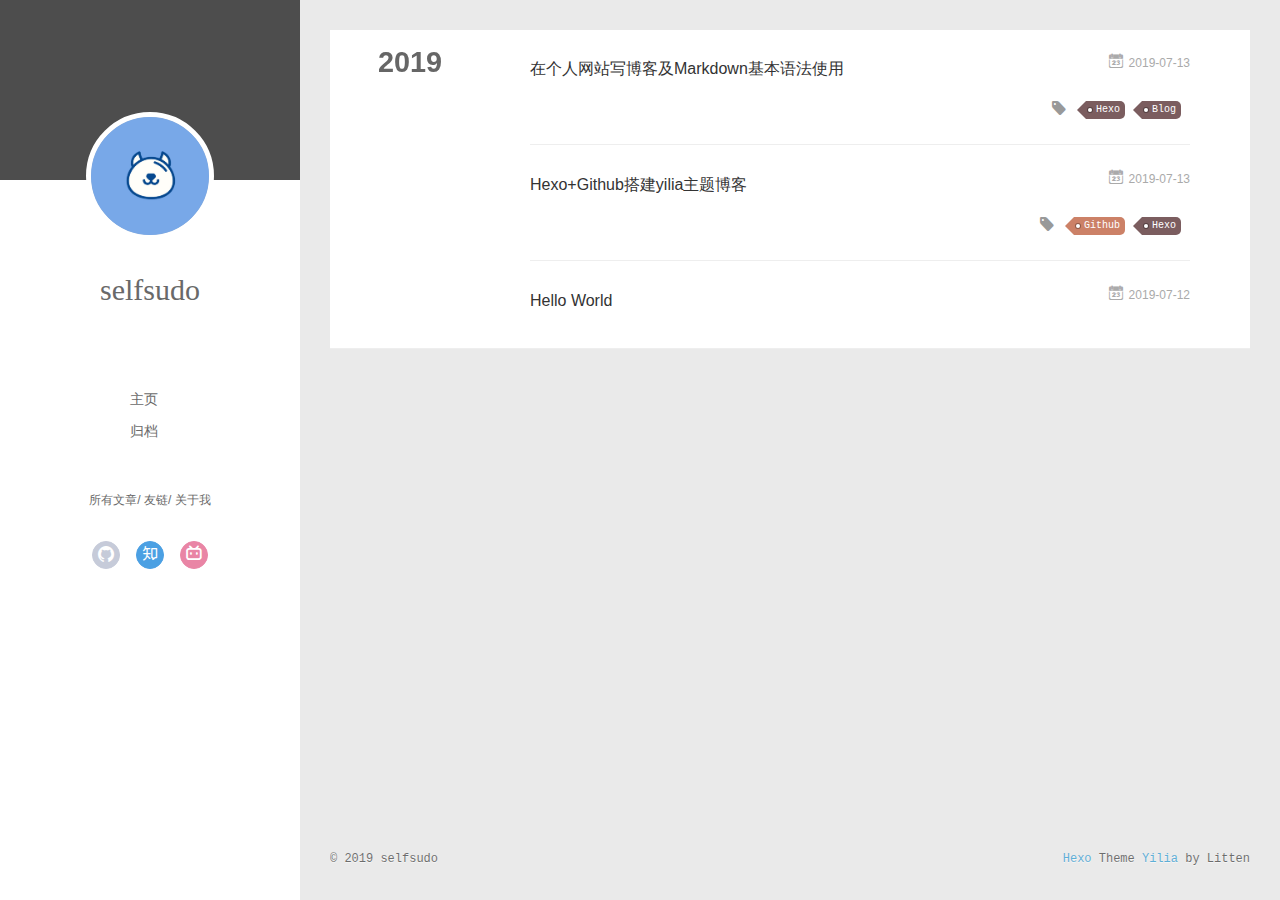
==== archives/index.html @ 0dd0ef39 "Site updated: 2019-07-14 01:10:10" ====
<!DOCTYPE html>
<html>
<head><meta name="generator" content="Hexo 3.9.0">
  <meta charset="utf-8">
  
  <meta name="renderer" content="webkit">
  <meta http-equiv="X-UA-Compatible" content="IE=edge">
  <link rel="dns-prefetch" href="http://yoursite.com">
  <title>Archives | HHR&#39;s Blog</title>
  <meta name="viewport" content="width=device-width, initial-scale=1, maximum-scale=1">
  <meta property="og:type" content="website">
<meta property="og:title" content="HHR&#39;s Blog">
<meta property="og:url" content="http://yoursite.com/archives/index.html">
<meta property="og:site_name" content="HHR&#39;s Blog">
<meta property="og:locale" content="default">
<meta name="twitter:card" content="summary">
<meta name="twitter:title" content="HHR&#39;s Blog">
  
    <link rel="alternative" href="/atom.xml" title="HHR&#39;s Blog" type="application/atom+xml">
  
  
    <link rel="icon" href="/assets/img/dog.ico">
  
  <link rel="stylesheet" type="text/css" href="/./main.0cf68a.css">
  <style type="text/css">
  
    #container.show {
      background: linear-gradient(200deg,#a0cfe4,#e8c37e);
    }
  </style>
  

  

</head>

</html>
<body>
  <div id="container" q-class="show:isCtnShow">
    <canvas id="anm-canvas" class="anm-canvas"></canvas>
    <div class="left-col" q-class="show:isShow">
      
<div class="overlay" style="background: #4d4d4d"></div>
<div class="intrude-less">
	<header id="header" class="inner">
		<a href="/" class="profilepic">
			<img src="/assets/img/dog.jpg" class="js-avatar">
		</a>
		<hgroup>
		  <h1 class="header-author"><a href="/">selfsudo</a></h1>
		</hgroup>
		

		<nav class="header-menu">
			<ul>
			
				<li><a href="/">主页</a></li>
	        
				<li><a href="/archives/index.html">归档</a></li>
	        
			</ul>
		</nav>
		<nav class="header-smart-menu">
    		
    			
    			<a q-on="click: openSlider(e, 'innerArchive')" href="javascript:void(0)">所有文章</a>
    			
            
    			
    			<a q-on="click: openSlider(e, 'friends')" href="javascript:void(0)">友链</a>
    			
            
    			
    			<a q-on="click: openSlider(e, 'aboutme')" href="javascript:void(0)">关于我</a>
    			
            
		</nav>
		<nav class="header-nav">
			<div class="social">
				
					<a class="github" target="_blank" href="https://github.com/selfsudo" title="github"><i class="icon-github"></i></a>
		        
					<a class="zhihu" target="_blank" href="https://www.zhihu.com/people/dhhr/activities" title="zhihu"><i class="icon-zhihu"></i></a>
		        
					<a class="bilibili" target="_blank" href="https://space.bilibili.com/305303835" title="bilibili"><i class="icon-bilibili"></i></a>
		        
			</div>
		</nav>
	</header>		
</div>

    </div>
    <div class="mid-col" q-class="show:isShow,hide:isShow|isFalse">
      
<nav id="mobile-nav">
  	<div class="overlay js-overlay" style="background: #4d4d4d"></div>
	<div class="btnctn js-mobile-btnctn">
  		<div class="slider-trigger list" q-on="click: openSlider(e)"><i class="icon icon-sort"></i></div>
	</div>
	<div class="intrude-less">
		<header id="header" class="inner">
			<div class="profilepic">
				<img src="/assets/img/dog.jpg" class="js-avatar">
			</div>
			<hgroup>
			  <h1 class="header-author js-header-author">selfsudo</h1>
			</hgroup>
			
			
			
				
			
				
			
			
			
			<nav class="header-nav">
				<div class="social">
					
						<a class="github" target="_blank" href="https://github.com/selfsudo" title="github"><i class="icon-github"></i></a>
			        
						<a class="zhihu" target="_blank" href="https://www.zhihu.com/people/dhhr/activities" title="zhihu"><i class="icon-zhihu"></i></a>
			        
						<a class="bilibili" target="_blank" href="https://space.bilibili.com/305303835" title="bilibili"><i class="icon-bilibili"></i></a>
			        
				</div>
			</nav>

			<nav class="header-menu js-header-menu">
				<ul style="width: 50%">
				
				
					<li style="width: 50%"><a href="/">主页</a></li>
		        
					<li style="width: 50%"><a href="/archives/index.html">归档</a></li>
		        
				</ul>
			</nav>
		</header>				
	</div>
	<div class="mobile-mask" style="display:none" q-show="isShow"></div>
</nav>

      <div id="wrapper" class="body-wrap">
        <div class="menu-l">
          <div class="canvas-wrap">
            <canvas data-colors="#eaeaea" data-sectionHeight="100" data-contentId="js-content" id="myCanvas1" class="anm-canvas"></canvas>
          </div>
          <div id="js-content" class="content-ll">
            
  
  
    
    
      
      
      <section class="archives-wrap">
        <div class="archive-year-wrap">
          <a href="/archives/2019" class="archive-year">2019</a>
        </div>
        <div class="archives">
    
    <article class="archive-article archive-type-post">
  <div class="archive-article-inner">
    <header class="archive-article-header">
      	<div class="article-meta">
	      	<a href="/2019/07/13/在个人网站写博客及Markdown基本语法使用/" class="archive-article-date">
  	<time datetime="2019-07-13T10:22:47.000Z" itemprop="datePublished"><i class="icon-calendar icon"></i>2019-07-13</time>
</a>
        </div>
    	 
  
    <h1 itemprop="name">
      <a class="archive-article-title" href="/2019/07/13/在个人网站写博客及Markdown基本语法使用/">在个人网站写博客及Markdown基本语法使用</a>
    </h1>
  

        <div class="article-info info-on-right">
          
	<div class="article-tag tagcloud">
		<i class="icon-price-tags icon"></i>
		<ul class="article-tag-list">
			 
        		<li class="article-tag-list-item">
        			<a href="javascript:void(0)" class="js-tag article-tag-list-link color5">Hexo</a>
        		</li>
      		 
        		<li class="article-tag-list-item">
        			<a href="javascript:void(0)" class="js-tag article-tag-list-link color5">Blog</a>
        		</li>
      		
		</ul>
	</div>

          

        </div>
        <div class="clearfix"></div>
    </header>
  </div>
</article>
  
    
    
    <article class="archive-article archive-type-post">
  <div class="archive-article-inner">
    <header class="archive-article-header">
      	<div class="article-meta">
	      	<a href="/2019/07/13/test/" class="archive-article-date">
  	<time datetime="2019-07-13T04:01:14.000Z" itemprop="datePublished"><i class="icon-calendar icon"></i>2019-07-13</time>
</a>
        </div>
    	 
  
    <h1 itemprop="name">
      <a class="archive-article-title" href="/2019/07/13/test/">Hexo+Github搭建yilia主题博客</a>
    </h1>
  

        <div class="article-info info-on-right">
          
	<div class="article-tag tagcloud">
		<i class="icon-price-tags icon"></i>
		<ul class="article-tag-list">
			 
        		<li class="article-tag-list-item">
        			<a href="javascript:void(0)" class="js-tag article-tag-list-link color2">Github</a>
        		</li>
      		 
        		<li class="article-tag-list-item">
        			<a href="javascript:void(0)" class="js-tag article-tag-list-link color5">Hexo</a>
        		</li>
      		
		</ul>
	</div>

          

        </div>
        <div class="clearfix"></div>
    </header>
  </div>
</article>
  
    
    
    <article class="archive-article archive-type-post">
  <div class="archive-article-inner">
    <header class="archive-article-header">
      	<div class="article-meta">
	      	<a href="/2019/07/12/hello-world/" class="archive-article-date">
  	<time datetime="2019-07-12T09:16:23.286Z" itemprop="datePublished"><i class="icon-calendar icon"></i>2019-07-12</time>
</a>
        </div>
    	 
  
    <h1 itemprop="name">
      <a class="archive-article-title" href="/2019/07/12/hello-world/">Hello World</a>
    </h1>
  

        <div class="article-info info-on-right">
          
          

        </div>
        <div class="clearfix"></div>
    </header>
  </div>
</article>
  
  
    </div></section>
  

    


          </div>
        </div>
      </div>
      <footer id="footer">
  <div class="outer">
    <div id="footer-info">
    	<div class="footer-left">
    		&copy; 2019 selfsudo
    	</div>
      	<div class="footer-right">
      		<a href="http://hexo.io/" target="_blank">Hexo</a>  Theme <a href="https://github.com/litten/hexo-theme-yilia" target="_blank">Yilia</a> by Litten
      	</div>
    </div>
  </div>
</footer>
<script async src="//busuanzi.ibruce.info/busuanzi/2.3/busuanzi.pure.mini.js">
</script>
    </div>
    <script>
	var yiliaConfig = {
		mathjax: false,
		isHome: false,
		isPost: false,
		isArchive: true,
		isTag: false,
		isCategory: false,
		open_in_new: false,
		toc_hide_index: true,
		root: "/",
		innerArchive: true,
		showTags: false
	}
</script>

<script>!function(t){function n(e){if(r[e])return r[e].exports;var i=r[e]={exports:{},id:e,loaded:!1};return t[e].call(i.exports,i,i.exports,n),i.loaded=!0,i.exports}var r={};n.m=t,n.c=r,n.p="./",n(0)}([function(t,n,r){r(195),t.exports=r(191)},function(t,n,r){var e=r(3),i=r(52),o=r(27),u=r(28),c=r(53),f="prototype",a=function(t,n,r){var s,l,h,v,p=t&a.F,d=t&a.G,y=t&a.S,g=t&a.P,b=t&a.B,m=d?e:y?e[n]||(e[n]={}):(e[n]||{})[f],x=d?i:i[n]||(i[n]={}),w=x[f]||(x[f]={});d&&(r=n);for(s in r)l=!p&&m&&void 0!==m[s],h=(l?m:r)[s],v=b&&l?c(h,e):g&&"function"==typeof h?c(Function.call,h):h,m&&u(m,s,h,t&a.U),x[s]!=h&&o(x,s,v),g&&w[s]!=h&&(w[s]=h)};e.core=i,a.F=1,a.G=2,a.S=4,a.P=8,a.B=16,a.W=32,a.U=64,a.R=128,t.exports=a},function(t,n,r){var e=r(6);t.exports=function(t){if(!e(t))throw TypeError(t+" is not an object!");return t}},function(t,n){var r=t.exports="undefined"!=typeof window&&window.Math==Math?window:"undefined"!=typeof self&&self.Math==Math?self:Function("return this")();"number"==typeof __g&&(__g=r)},function(t,n){t.exports=function(t){try{return!!t()}catch(t){return!0}}},function(t,n){var r=t.exports="undefined"!=typeof window&&window.Math==Math?window:"undefined"!=typeof self&&self.Math==Math?self:Function("return this")();"number"==typeof __g&&(__g=r)},function(t,n){t.exports=function(t){return"object"==typeof t?null!==t:"function"==typeof t}},function(t,n,r){var e=r(126)("wks"),i=r(76),o=r(3).Symbol,u="function"==typeof o;(t.exports=function(t){return e[t]||(e[t]=u&&o[t]||(u?o:i)("Symbol."+t))}).store=e},function(t,n){var r={}.hasOwnProperty;t.exports=function(t,n){return r.call(t,n)}},function(t,n,r){var e=r(94),i=r(33);t.exports=function(t){return e(i(t))}},function(t,n,r){t.exports=!r(4)(function(){return 7!=Object.defineProperty({},"a",{get:function(){return 7}}).a})},function(t,n,r){var e=r(2),i=r(167),o=r(50),u=Object.defineProperty;n.f=r(10)?Object.defineProperty:function(t,n,r){if(e(t),n=o(n,!0),e(r),i)try{return u(t,n,r)}catch(t){}if("get"in r||"set"in r)throw TypeError("Accessors not supported!");return"value"in r&&(t[n]=r.value),t}},function(t,n,r){t.exports=!r(18)(function(){return 7!=Object.defineProperty({},"a",{get:function(){return 7}}).a})},function(t,n,r){var e=r(14),i=r(22);t.exports=r(12)?function(t,n,r){return e.f(t,n,i(1,r))}:function(t,n,r){return t[n]=r,t}},function(t,n,r){var e=r(20),i=r(58),o=r(42),u=Object.defineProperty;n.f=r(12)?Object.defineProperty:function(t,n,r){if(e(t),n=o(n,!0),e(r),i)try{return u(t,n,r)}catch(t){}if("get"in r||"set"in r)throw TypeError("Accessors not supported!");return"value"in r&&(t[n]=r.value),t}},function(t,n,r){var e=r(40)("wks"),i=r(23),o=r(5).Symbol,u="function"==typeof o;(t.exports=function(t){return e[t]||(e[t]=u&&o[t]||(u?o:i)("Symbol."+t))}).store=e},function(t,n,r){var e=r(67),i=Math.min;t.exports=function(t){return t>0?i(e(t),9007199254740991):0}},function(t,n,r){var e=r(46);t.exports=function(t){return Object(e(t))}},function(t,n){t.exports=function(t){try{return!!t()}catch(t){return!0}}},function(t,n,r){var e=r(63),i=r(34);t.exports=Object.keys||function(t){return e(t,i)}},function(t,n,r){var e=r(21);t.exports=function(t){if(!e(t))throw TypeError(t+" is not an object!");return t}},function(t,n){t.exports=function(t){return"object"==typeof t?null!==t:"function"==typeof t}},function(t,n){t.exports=function(t,n){return{enumerable:!(1&t),configurable:!(2&t),writable:!(4&t),value:n}}},function(t,n){var r=0,e=Math.random();t.exports=function(t){return"Symbol(".concat(void 0===t?"":t,")_",(++r+e).toString(36))}},function(t,n){var r={}.hasOwnProperty;t.exports=function(t,n){return r.call(t,n)}},function(t,n){var r=t.exports={version:"2.4.0"};"number"==typeof __e&&(__e=r)},function(t,n){t.exports=function(t){if("function"!=typeof t)throw TypeError(t+" is not a function!");return t}},function(t,n,r){var e=r(11),i=r(66);t.exports=r(10)?function(t,n,r){return e.f(t,n,i(1,r))}:function(t,n,r){return t[n]=r,t}},function(t,n,r){var e=r(3),i=r(27),o=r(24),u=r(76)("src"),c="toString",f=Function[c],a=(""+f).split(c);r(52).inspectSource=function(t){return f.call(t)},(t.exports=function(t,n,r,c){var f="function"==typeof r;f&&(o(r,"name")||i(r,"name",n)),t[n]!==r&&(f&&(o(r,u)||i(r,u,t[n]?""+t[n]:a.join(String(n)))),t===e?t[n]=r:c?t[n]?t[n]=r:i(t,n,r):(delete t[n],i(t,n,r)))})(Function.prototype,c,function(){return"function"==typeof this&&this[u]||f.call(this)})},function(t,n,r){var e=r(1),i=r(4),o=r(46),u=function(t,n,r,e){var i=String(o(t)),u="<"+n;return""!==r&&(u+=" "+r+'="'+String(e).replace(/"/g,"&quot;")+'"'),u+">"+i+"</"+n+">"};t.exports=function(t,n){var r={};r[t]=n(u),e(e.P+e.F*i(function(){var n=""[t]('"');return n!==n.toLowerCase()||n.split('"').length>3}),"String",r)}},function(t,n,r){var e=r(115),i=r(46);t.exports=function(t){return e(i(t))}},function(t,n,r){var e=r(116),i=r(66),o=r(30),u=r(50),c=r(24),f=r(167),a=Object.getOwnPropertyDescriptor;n.f=r(10)?a:function(t,n){if(t=o(t),n=u(n,!0),f)try{return a(t,n)}catch(t){}if(c(t,n))return i(!e.f.call(t,n),t[n])}},function(t,n,r){var e=r(24),i=r(17),o=r(145)("IE_PROTO"),u=Object.prototype;t.exports=Object.getPrototypeOf||function(t){return t=i(t),e(t,o)?t[o]:"function"==typeof t.constructor&&t instanceof t.constructor?t.constructor.prototype:t instanceof Object?u:null}},function(t,n){t.exports=function(t){if(void 0==t)throw TypeError("Can't call method on  "+t);return t}},function(t,n){t.exports="constructor,hasOwnProperty,isPrototypeOf,propertyIsEnumerable,toLocaleString,toString,valueOf".split(",")},function(t,n){t.exports={}},function(t,n){t.exports=!0},function(t,n){n.f={}.propertyIsEnumerable},function(t,n,r){var e=r(14).f,i=r(8),o=r(15)("toStringTag");t.exports=function(t,n,r){t&&!i(t=r?t:t.prototype,o)&&e(t,o,{configurable:!0,value:n})}},function(t,n,r){var e=r(40)("keys"),i=r(23);t.exports=function(t){return e[t]||(e[t]=i(t))}},function(t,n,r){var e=r(5),i="__core-js_shared__",o=e[i]||(e[i]={});t.exports=function(t){return o[t]||(o[t]={})}},function(t,n){var r=Math.ceil,e=Math.floor;t.exports=function(t){return isNaN(t=+t)?0:(t>0?e:r)(t)}},function(t,n,r){var e=r(21);t.exports=function(t,n){if(!e(t))return t;var r,i;if(n&&"function"==typeof(r=t.toString)&&!e(i=r.call(t)))return i;if("function"==typeof(r=t.valueOf)&&!e(i=r.call(t)))return i;if(!n&&"function"==typeof(r=t.toString)&&!e(i=r.call(t)))return i;throw TypeError("Can't convert object to primitive value")}},function(t,n,r){var e=r(5),i=r(25),o=r(36),u=r(44),c=r(14).f;t.exports=function(t){var n=i.Symbol||(i.Symbol=o?{}:e.Symbol||{});"_"==t.charAt(0)||t in n||c(n,t,{value:u.f(t)})}},function(t,n,r){n.f=r(15)},function(t,n){var r={}.toString;t.exports=function(t){return r.call(t).slice(8,-1)}},function(t,n){t.exports=function(t){if(void 0==t)throw TypeError("Can't call method on  "+t);return t}},function(t,n,r){var e=r(4);t.exports=function(t,n){return!!t&&e(function(){n?t.call(null,function(){},1):t.call(null)})}},function(t,n,r){var e=r(53),i=r(115),o=r(17),u=r(16),c=r(203);t.exports=function(t,n){var r=1==t,f=2==t,a=3==t,s=4==t,l=6==t,h=5==t||l,v=n||c;return function(n,c,p){for(var d,y,g=o(n),b=i(g),m=e(c,p,3),x=u(b.length),w=0,S=r?v(n,x):f?v(n,0):void 0;x>w;w++)if((h||w in b)&&(d=b[w],y=m(d,w,g),t))if(r)S[w]=y;else if(y)switch(t){case 3:return!0;case 5:return d;case 6:return w;case 2:S.push(d)}else if(s)return!1;return l?-1:a||s?s:S}}},function(t,n,r){var e=r(1),i=r(52),o=r(4);t.exports=function(t,n){var r=(i.Object||{})[t]||Object[t],u={};u[t]=n(r),e(e.S+e.F*o(function(){r(1)}),"Object",u)}},function(t,n,r){var e=r(6);t.exports=function(t,n){if(!e(t))return t;var r,i;if(n&&"function"==typeof(r=t.toString)&&!e(i=r.call(t)))return i;if("function"==typeof(r=t.valueOf)&&!e(i=r.call(t)))return i;if(!n&&"function"==typeof(r=t.toString)&&!e(i=r.call(t)))return i;throw TypeError("Can't convert object to primitive value")}},function(t,n,r){var e=r(5),i=r(25),o=r(91),u=r(13),c="prototype",f=function(t,n,r){var a,s,l,h=t&f.F,v=t&f.G,p=t&f.S,d=t&f.P,y=t&f.B,g=t&f.W,b=v?i:i[n]||(i[n]={}),m=b[c],x=v?e:p?e[n]:(e[n]||{})[c];v&&(r=n);for(a in r)(s=!h&&x&&void 0!==x[a])&&a in b||(l=s?x[a]:r[a],b[a]=v&&"function"!=typeof x[a]?r[a]:y&&s?o(l,e):g&&x[a]==l?function(t){var n=function(n,r,e){if(this instanceof t){switch(arguments.length){case 0:return new t;case 1:return new t(n);case 2:return new t(n,r)}return new t(n,r,e)}return t.apply(this,arguments)};return n[c]=t[c],n}(l):d&&"function"==typeof l?o(Function.call,l):l,d&&((b.virtual||(b.virtual={}))[a]=l,t&f.R&&m&&!m[a]&&u(m,a,l)))};f.F=1,f.G=2,f.S=4,f.P=8,f.B=16,f.W=32,f.U=64,f.R=128,t.exports=f},function(t,n){var r=t.exports={version:"2.4.0"};"number"==typeof __e&&(__e=r)},function(t,n,r){var e=r(26);t.exports=function(t,n,r){if(e(t),void 0===n)return t;switch(r){case 1:return function(r){return t.call(n,r)};case 2:return function(r,e){return t.call(n,r,e)};case 3:return function(r,e,i){return t.call(n,r,e,i)}}return function(){return t.apply(n,arguments)}}},function(t,n,r){var e=r(183),i=r(1),o=r(126)("metadata"),u=o.store||(o.store=new(r(186))),c=function(t,n,r){var i=u.get(t);if(!i){if(!r)return;u.set(t,i=new e)}var o=i.get(n);if(!o){if(!r)return;i.set(n,o=new e)}return o},f=function(t,n,r){var e=c(n,r,!1);return void 0!==e&&e.has(t)},a=function(t,n,r){var e=c(n,r,!1);return void 0===e?void 0:e.get(t)},s=function(t,n,r,e){c(r,e,!0).set(t,n)},l=function(t,n){var r=c(t,n,!1),e=[];return r&&r.forEach(function(t,n){e.push(n)}),e},h=function(t){return void 0===t||"symbol"==typeof t?t:String(t)},v=function(t){i(i.S,"Reflect",t)};t.exports={store:u,map:c,has:f,get:a,set:s,keys:l,key:h,exp:v}},function(t,n,r){"use strict";if(r(10)){var e=r(69),i=r(3),o=r(4),u=r(1),c=r(127),f=r(152),a=r(53),s=r(68),l=r(66),h=r(27),v=r(73),p=r(67),d=r(16),y=r(75),g=r(50),b=r(24),m=r(180),x=r(114),w=r(6),S=r(17),_=r(137),O=r(70),E=r(32),P=r(71).f,j=r(154),F=r(76),M=r(7),A=r(48),N=r(117),T=r(146),I=r(155),k=r(80),L=r(123),R=r(74),C=r(130),D=r(160),U=r(11),W=r(31),G=U.f,B=W.f,V=i.RangeError,z=i.TypeError,q=i.Uint8Array,K="ArrayBuffer",J="Shared"+K,Y="BYTES_PER_ELEMENT",H="prototype",$=Array[H],X=f.ArrayBuffer,Q=f.DataView,Z=A(0),tt=A(2),nt=A(3),rt=A(4),et=A(5),it=A(6),ot=N(!0),ut=N(!1),ct=I.values,ft=I.keys,at=I.entries,st=$.lastIndexOf,lt=$.reduce,ht=$.reduceRight,vt=$.join,pt=$.sort,dt=$.slice,yt=$.toString,gt=$.toLocaleString,bt=M("iterator"),mt=M("toStringTag"),xt=F("typed_constructor"),wt=F("def_constructor"),St=c.CONSTR,_t=c.TYPED,Ot=c.VIEW,Et="Wrong length!",Pt=A(1,function(t,n){return Tt(T(t,t[wt]),n)}),jt=o(function(){return 1===new q(new Uint16Array([1]).buffer)[0]}),Ft=!!q&&!!q[H].set&&o(function(){new q(1).set({})}),Mt=function(t,n){if(void 0===t)throw z(Et);var r=+t,e=d(t);if(n&&!m(r,e))throw V(Et);return e},At=function(t,n){var r=p(t);if(r<0||r%n)throw V("Wrong offset!");return r},Nt=function(t){if(w(t)&&_t in t)return t;throw z(t+" is not a typed array!")},Tt=function(t,n){if(!(w(t)&&xt in t))throw z("It is not a typed array constructor!");return new t(n)},It=function(t,n){return kt(T(t,t[wt]),n)},kt=function(t,n){for(var r=0,e=n.length,i=Tt(t,e);e>r;)i[r]=n[r++];return i},Lt=function(t,n,r){G(t,n,{get:function(){return this._d[r]}})},Rt=function(t){var n,r,e,i,o,u,c=S(t),f=arguments.length,s=f>1?arguments[1]:void 0,l=void 0!==s,h=j(c);if(void 0!=h&&!_(h)){for(u=h.call(c),e=[],n=0;!(o=u.next()).done;n++)e.push(o.value);c=e}for(l&&f>2&&(s=a(s,arguments[2],2)),n=0,r=d(c.length),i=Tt(this,r);r>n;n++)i[n]=l?s(c[n],n):c[n];return i},Ct=function(){for(var t=0,n=arguments.length,r=Tt(this,n);n>t;)r[t]=arguments[t++];return r},Dt=!!q&&o(function(){gt.call(new q(1))}),Ut=function(){return gt.apply(Dt?dt.call(Nt(this)):Nt(this),arguments)},Wt={copyWithin:function(t,n){return D.call(Nt(this),t,n,arguments.length>2?arguments[2]:void 0)},every:function(t){return rt(Nt(this),t,arguments.length>1?arguments[1]:void 0)},fill:function(t){return C.apply(Nt(this),arguments)},filter:function(t){return It(this,tt(Nt(this),t,arguments.length>1?arguments[1]:void 0))},find:function(t){return et(Nt(this),t,arguments.length>1?arguments[1]:void 0)},findIndex:function(t){return it(Nt(this),t,arguments.length>1?arguments[1]:void 0)},forEach:function(t){Z(Nt(this),t,arguments.length>1?arguments[1]:void 0)},indexOf:function(t){return ut(Nt(this),t,arguments.length>1?arguments[1]:void 0)},includes:function(t){return ot(Nt(this),t,arguments.length>1?arguments[1]:void 0)},join:function(t){return vt.apply(Nt(this),arguments)},lastIndexOf:function(t){return st.apply(Nt(this),arguments)},map:function(t){return Pt(Nt(this),t,arguments.length>1?arguments[1]:void 0)},reduce:function(t){return lt.apply(Nt(this),arguments)},reduceRight:function(t){return ht.apply(Nt(this),arguments)},reverse:function(){for(var t,n=this,r=Nt(n).length,e=Math.floor(r/2),i=0;i<e;)t=n[i],n[i++]=n[--r],n[r]=t;return n},some:function(t){return nt(Nt(this),t,arguments.length>1?arguments[1]:void 0)},sort:function(t){return pt.call(Nt(this),t)},subarray:function(t,n){var r=Nt(this),e=r.length,i=y(t,e);return new(T(r,r[wt]))(r.buffer,r.byteOffset+i*r.BYTES_PER_ELEMENT,d((void 0===n?e:y(n,e))-i))}},Gt=function(t,n){return It(this,dt.call(Nt(this),t,n))},Bt=function(t){Nt(this);var n=At(arguments[1],1),r=this.length,e=S(t),i=d(e.length),o=0;if(i+n>r)throw V(Et);for(;o<i;)this[n+o]=e[o++]},Vt={entries:function(){return at.call(Nt(this))},keys:function(){return ft.call(Nt(this))},values:function(){return ct.call(Nt(this))}},zt=function(t,n){return w(t)&&t[_t]&&"symbol"!=typeof n&&n in t&&String(+n)==String(n)},qt=function(t,n){return zt(t,n=g(n,!0))?l(2,t[n]):B(t,n)},Kt=function(t,n,r){return!(zt(t,n=g(n,!0))&&w(r)&&b(r,"value"))||b(r,"get")||b(r,"set")||r.configurable||b(r,"writable")&&!r.writable||b(r,"enumerable")&&!r.enumerable?G(t,n,r):(t[n]=r.value,t)};St||(W.f=qt,U.f=Kt),u(u.S+u.F*!St,"Object",{getOwnPropertyDescriptor:qt,defineProperty:Kt}),o(function(){yt.call({})})&&(yt=gt=function(){return vt.call(this)});var Jt=v({},Wt);v(Jt,Vt),h(Jt,bt,Vt.values),v(Jt,{slice:Gt,set:Bt,constructor:function(){},toString:yt,toLocaleString:Ut}),Lt(Jt,"buffer","b"),Lt(Jt,"byteOffset","o"),Lt(Jt,"byteLength","l"),Lt(Jt,"length","e"),G(Jt,mt,{get:function(){return this[_t]}}),t.exports=function(t,n,r,f){f=!!f;var a=t+(f?"Clamped":"")+"Array",l="Uint8Array"!=a,v="get"+t,p="set"+t,y=i[a],g=y||{},b=y&&E(y),m=!y||!c.ABV,S={},_=y&&y[H],j=function(t,r){var e=t._d;return e.v[v](r*n+e.o,jt)},F=function(t,r,e){var i=t._d;f&&(e=(e=Math.round(e))<0?0:e>255?255:255&e),i.v[p](r*n+i.o,e,jt)},M=function(t,n){G(t,n,{get:function(){return j(this,n)},set:function(t){return F(this,n,t)},enumerable:!0})};m?(y=r(function(t,r,e,i){s(t,y,a,"_d");var o,u,c,f,l=0,v=0;if(w(r)){if(!(r instanceof X||(f=x(r))==K||f==J))return _t in r?kt(y,r):Rt.call(y,r);o=r,v=At(e,n);var p=r.byteLength;if(void 0===i){if(p%n)throw V(Et);if((u=p-v)<0)throw V(Et)}else if((u=d(i)*n)+v>p)throw V(Et);c=u/n}else c=Mt(r,!0),u=c*n,o=new X(u);for(h(t,"_d",{b:o,o:v,l:u,e:c,v:new Q(o)});l<c;)M(t,l++)}),_=y[H]=O(Jt),h(_,"constructor",y)):L(function(t){new y(null),new y(t)},!0)||(y=r(function(t,r,e,i){s(t,y,a);var o;return w(r)?r instanceof X||(o=x(r))==K||o==J?void 0!==i?new g(r,At(e,n),i):void 0!==e?new g(r,At(e,n)):new g(r):_t in r?kt(y,r):Rt.call(y,r):new g(Mt(r,l))}),Z(b!==Function.prototype?P(g).concat(P(b)):P(g),function(t){t in y||h(y,t,g[t])}),y[H]=_,e||(_.constructor=y));var A=_[bt],N=!!A&&("values"==A.name||void 0==A.name),T=Vt.values;h(y,xt,!0),h(_,_t,a),h(_,Ot,!0),h(_,wt,y),(f?new y(1)[mt]==a:mt in _)||G(_,mt,{get:function(){return a}}),S[a]=y,u(u.G+u.W+u.F*(y!=g),S),u(u.S,a,{BYTES_PER_ELEMENT:n,from:Rt,of:Ct}),Y in _||h(_,Y,n),u(u.P,a,Wt),R(a),u(u.P+u.F*Ft,a,{set:Bt}),u(u.P+u.F*!N,a,Vt),u(u.P+u.F*(_.toString!=yt),a,{toString:yt}),u(u.P+u.F*o(function(){new y(1).slice()}),a,{slice:Gt}),u(u.P+u.F*(o(function(){return[1,2].toLocaleString()!=new y([1,2]).toLocaleString()})||!o(function(){_.toLocaleString.call([1,2])})),a,{toLocaleString:Ut}),k[a]=N?A:T,e||N||h(_,bt,T)}}else t.exports=function(){}},function(t,n){var r={}.toString;t.exports=function(t){return r.call(t).slice(8,-1)}},function(t,n,r){var e=r(21),i=r(5).document,o=e(i)&&e(i.createElement);t.exports=function(t){return o?i.createElement(t):{}}},function(t,n,r){t.exports=!r(12)&&!r(18)(function(){return 7!=Object.defineProperty(r(57)("div"),"a",{get:function(){return 7}}).a})},function(t,n,r){"use strict";var e=r(36),i=r(51),o=r(64),u=r(13),c=r(8),f=r(35),a=r(96),s=r(38),l=r(103),h=r(15)("iterator"),v=!([].keys&&"next"in[].keys()),p="keys",d="values",y=function(){return this};t.exports=function(t,n,r,g,b,m,x){a(r,n,g);var w,S,_,O=function(t){if(!v&&t in F)return F[t];switch(t){case p:case d:return function(){return new r(this,t)}}return function(){return new r(this,t)}},E=n+" Iterator",P=b==d,j=!1,F=t.prototype,M=F[h]||F["@@iterator"]||b&&F[b],A=M||O(b),N=b?P?O("entries"):A:void 0,T="Array"==n?F.entries||M:M;if(T&&(_=l(T.call(new t)))!==Object.prototype&&(s(_,E,!0),e||c(_,h)||u(_,h,y)),P&&M&&M.name!==d&&(j=!0,A=function(){return M.call(this)}),e&&!x||!v&&!j&&F[h]||u(F,h,A),f[n]=A,f[E]=y,b)if(w={values:P?A:O(d),keys:m?A:O(p),entries:N},x)for(S in w)S in F||o(F,S,w[S]);else i(i.P+i.F*(v||j),n,w);return w}},function(t,n,r){var e=r(20),i=r(100),o=r(34),u=r(39)("IE_PROTO"),c=function(){},f="prototype",a=function(){var t,n=r(57)("iframe"),e=o.length;for(n.style.display="none",r(93).appendChild(n),n.src="javascript:",t=n.contentWindow.document,t.open(),t.write("<script>document.F=Object<\/script>"),t.close(),a=t.F;e--;)delete a[f][o[e]];return a()};t.exports=Object.create||function(t,n){var r;return null!==t?(c[f]=e(t),r=new c,c[f]=null,r[u]=t):r=a(),void 0===n?r:i(r,n)}},function(t,n,r){var e=r(63),i=r(34).concat("length","prototype");n.f=Object.getOwnPropertyNames||function(t){return e(t,i)}},function(t,n){n.f=Object.getOwnPropertySymbols},function(t,n,r){var e=r(8),i=r(9),o=r(90)(!1),u=r(39)("IE_PROTO");t.exports=function(t,n){var r,c=i(t),f=0,a=[];for(r in c)r!=u&&e(c,r)&&a.push(r);for(;n.length>f;)e(c,r=n[f++])&&(~o(a,r)||a.push(r));return a}},function(t,n,r){t.exports=r(13)},function(t,n,r){var e=r(76)("meta"),i=r(6),o=r(24),u=r(11).f,c=0,f=Object.isExtensible||function(){return!0},a=!r(4)(function(){return f(Object.preventExtensions({}))}),s=function(t){u(t,e,{value:{i:"O"+ ++c,w:{}}})},l=function(t,n){if(!i(t))return"symbol"==typeof t?t:("string"==typeof t?"S":"P")+t;if(!o(t,e)){if(!f(t))return"F";if(!n)return"E";s(t)}return t[e].i},h=function(t,n){if(!o(t,e)){if(!f(t))return!0;if(!n)return!1;s(t)}return t[e].w},v=function(t){return a&&p.NEED&&f(t)&&!o(t,e)&&s(t),t},p=t.exports={KEY:e,NEED:!1,fastKey:l,getWeak:h,onFreeze:v}},function(t,n){t.exports=function(t,n){return{enumerable:!(1&t),configurable:!(2&t),writable:!(4&t),value:n}}},function(t,n){var r=Math.ceil,e=Math.floor;t.exports=function(t){return isNaN(t=+t)?0:(t>0?e:r)(t)}},function(t,n){t.exports=function(t,n,r,e){if(!(t instanceof n)||void 0!==e&&e in t)throw TypeError(r+": incorrect invocation!");return t}},function(t,n){t.exports=!1},function(t,n,r){var e=r(2),i=r(173),o=r(133),u=r(145)("IE_PROTO"),c=function(){},f="prototype",a=function(){var t,n=r(132)("iframe"),e=o.length;for(n.style.display="none",r(135).appendChild(n),n.src="javascript:",t=n.contentWindow.document,t.open(),t.write("<script>document.F=Object<\/script>"),t.close(),a=t.F;e--;)delete a[f][o[e]];return a()};t.exports=Object.create||function(t,n){var r;return null!==t?(c[f]=e(t),r=new c,c[f]=null,r[u]=t):r=a(),void 0===n?r:i(r,n)}},function(t,n,r){var e=r(175),i=r(133).concat("length","prototype");n.f=Object.getOwnPropertyNames||function(t){return e(t,i)}},function(t,n,r){var e=r(175),i=r(133);t.exports=Object.keys||function(t){return e(t,i)}},function(t,n,r){var e=r(28);t.exports=function(t,n,r){for(var i in n)e(t,i,n[i],r);return t}},function(t,n,r){"use strict";var e=r(3),i=r(11),o=r(10),u=r(7)("species");t.exports=function(t){var n=e[t];o&&n&&!n[u]&&i.f(n,u,{configurable:!0,get:function(){return this}})}},function(t,n,r){var e=r(67),i=Math.max,o=Math.min;t.exports=function(t,n){return t=e(t),t<0?i(t+n,0):o(t,n)}},function(t,n){var r=0,e=Math.random();t.exports=function(t){return"Symbol(".concat(void 0===t?"":t,")_",(++r+e).toString(36))}},function(t,n,r){var e=r(33);t.exports=function(t){return Object(e(t))}},function(t,n,r){var e=r(7)("unscopables"),i=Array.prototype;void 0==i[e]&&r(27)(i,e,{}),t.exports=function(t){i[e][t]=!0}},function(t,n,r){var e=r(53),i=r(169),o=r(137),u=r(2),c=r(16),f=r(154),a={},s={},n=t.exports=function(t,n,r,l,h){var v,p,d,y,g=h?function(){return t}:f(t),b=e(r,l,n?2:1),m=0;if("function"!=typeof g)throw TypeError(t+" is not iterable!");if(o(g)){for(v=c(t.length);v>m;m++)if((y=n?b(u(p=t[m])[0],p[1]):b(t[m]))===a||y===s)return y}else for(d=g.call(t);!(p=d.next()).done;)if((y=i(d,b,p.value,n))===a||y===s)return y};n.BREAK=a,n.RETURN=s},function(t,n){t.exports={}},function(t,n,r){var e=r(11).f,i=r(24),o=r(7)("toStringTag");t.exports=function(t,n,r){t&&!i(t=r?t:t.prototype,o)&&e(t,o,{configurable:!0,value:n})}},function(t,n,r){var e=r(1),i=r(46),o=r(4),u=r(150),c="["+u+"]",f="​",a=RegExp("^"+c+c+"*"),s=RegExp(c+c+"*$"),l=function(t,n,r){var i={},c=o(function(){return!!u[t]()||f[t]()!=f}),a=i[t]=c?n(h):u[t];r&&(i[r]=a),e(e.P+e.F*c,"String",i)},h=l.trim=function(t,n){return t=String(i(t)),1&n&&(t=t.replace(a,"")),2&n&&(t=t.replace(s,"")),t};t.exports=l},function(t,n,r){t.exports={default:r(86),__esModule:!0}},function(t,n,r){t.exports={default:r(87),__esModule:!0}},function(t,n,r){"use strict";function e(t){return t&&t.__esModule?t:{default:t}}n.__esModule=!0;var i=r(84),o=e(i),u=r(83),c=e(u),f="function"==typeof c.default&&"symbol"==typeof o.default?function(t){return typeof t}:function(t){return t&&"function"==typeof c.default&&t.constructor===c.default&&t!==c.default.prototype?"symbol":typeof t};n.default="function"==typeof c.default&&"symbol"===f(o.default)?function(t){return void 0===t?"undefined":f(t)}:function(t){return t&&"function"==typeof c.default&&t.constructor===c.default&&t!==c.default.prototype?"symbol":void 0===t?"undefined":f(t)}},function(t,n,r){r(110),r(108),r(111),r(112),t.exports=r(25).Symbol},function(t,n,r){r(109),r(113),t.exports=r(44).f("iterator")},function(t,n){t.exports=function(t){if("function"!=typeof t)throw TypeError(t+" is not a function!");return t}},function(t,n){t.exports=function(){}},function(t,n,r){var e=r(9),i=r(106),o=r(105);t.exports=function(t){return function(n,r,u){var c,f=e(n),a=i(f.length),s=o(u,a);if(t&&r!=r){for(;a>s;)if((c=f[s++])!=c)return!0}else for(;a>s;s++)if((t||s in f)&&f[s]===r)return t||s||0;return!t&&-1}}},function(t,n,r){var e=r(88);t.exports=function(t,n,r){if(e(t),void 0===n)return t;switch(r){case 1:return function(r){return t.call(n,r)};case 2:return function(r,e){return t.call(n,r,e)};case 3:return function(r,e,i){return t.call(n,r,e,i)}}return function(){return t.apply(n,arguments)}}},function(t,n,r){var e=r(19),i=r(62),o=r(37);t.exports=function(t){var n=e(t),r=i.f;if(r)for(var u,c=r(t),f=o.f,a=0;c.length>a;)f.call(t,u=c[a++])&&n.push(u);return n}},function(t,n,r){t.exports=r(5).document&&document.documentElement},function(t,n,r){var e=r(56);t.exports=Object("z").propertyIsEnumerable(0)?Object:function(t){return"String"==e(t)?t.split(""):Object(t)}},function(t,n,r){var e=r(56);t.exports=Array.isArray||function(t){return"Array"==e(t)}},function(t,n,r){"use strict";var e=r(60),i=r(22),o=r(38),u={};r(13)(u,r(15)("iterator"),function(){return this}),t.exports=function(t,n,r){t.prototype=e(u,{next:i(1,r)}),o(t,n+" Iterator")}},function(t,n){t.exports=function(t,n){return{value:n,done:!!t}}},function(t,n,r){var e=r(19),i=r(9);t.exports=function(t,n){for(var r,o=i(t),u=e(o),c=u.length,f=0;c>f;)if(o[r=u[f++]]===n)return r}},function(t,n,r){var e=r(23)("meta"),i=r(21),o=r(8),u=r(14).f,c=0,f=Object.isExtensible||function(){return!0},a=!r(18)(function(){return f(Object.preventExtensions({}))}),s=function(t){u(t,e,{value:{i:"O"+ ++c,w:{}}})},l=function(t,n){if(!i(t))return"symbol"==typeof t?t:("string"==typeof t?"S":"P")+t;if(!o(t,e)){if(!f(t))return"F";if(!n)return"E";s(t)}return t[e].i},h=function(t,n){if(!o(t,e)){if(!f(t))return!0;if(!n)return!1;s(t)}return t[e].w},v=function(t){return a&&p.NEED&&f(t)&&!o(t,e)&&s(t),t},p=t.exports={KEY:e,NEED:!1,fastKey:l,getWeak:h,onFreeze:v}},function(t,n,r){var e=r(14),i=r(20),o=r(19);t.exports=r(12)?Object.defineProperties:function(t,n){i(t);for(var r,u=o(n),c=u.length,f=0;c>f;)e.f(t,r=u[f++],n[r]);return t}},function(t,n,r){var e=r(37),i=r(22),o=r(9),u=r(42),c=r(8),f=r(58),a=Object.getOwnPropertyDescriptor;n.f=r(12)?a:function(t,n){if(t=o(t),n=u(n,!0),f)try{return a(t,n)}catch(t){}if(c(t,n))return i(!e.f.call(t,n),t[n])}},function(t,n,r){var e=r(9),i=r(61).f,o={}.toString,u="object"==typeof window&&window&&Object.getOwnPropertyNames?Object.getOwnPropertyNames(window):[],c=function(t){try{return i(t)}catch(t){return u.slice()}};t.exports.f=function(t){return u&&"[object Window]"==o.call(t)?c(t):i(e(t))}},function(t,n,r){var e=r(8),i=r(77),o=r(39)("IE_PROTO"),u=Object.prototype;t.exports=Object.getPrototypeOf||function(t){return t=i(t),e(t,o)?t[o]:"function"==typeof t.constructor&&t instanceof t.constructor?t.constructor.prototype:t instanceof Object?u:null}},function(t,n,r){var e=r(41),i=r(33);t.exports=function(t){return function(n,r){var o,u,c=String(i(n)),f=e(r),a=c.length;return f<0||f>=a?t?"":void 0:(o=c.charCodeAt(f),o<55296||o>56319||f+1===a||(u=c.charCodeAt(f+1))<56320||u>57343?t?c.charAt(f):o:t?c.slice(f,f+2):u-56320+(o-55296<<10)+65536)}}},function(t,n,r){var e=r(41),i=Math.max,o=Math.min;t.exports=function(t,n){return t=e(t),t<0?i(t+n,0):o(t,n)}},function(t,n,r){var e=r(41),i=Math.min;t.exports=function(t){return t>0?i(e(t),9007199254740991):0}},function(t,n,r){"use strict";var e=r(89),i=r(97),o=r(35),u=r(9);t.exports=r(59)(Array,"Array",function(t,n){this._t=u(t),this._i=0,this._k=n},function(){var t=this._t,n=this._k,r=this._i++;return!t||r>=t.length?(this._t=void 0,i(1)):"keys"==n?i(0,r):"values"==n?i(0,t[r]):i(0,[r,t[r]])},"values"),o.Arguments=o.Array,e("keys"),e("values"),e("entries")},function(t,n){},function(t,n,r){"use strict";var e=r(104)(!0);r(59)(String,"String",function(t){this._t=String(t),this._i=0},function(){var t,n=this._t,r=this._i;return r>=n.length?{value:void 0,done:!0}:(t=e(n,r),this._i+=t.length,{value:t,done:!1})})},function(t,n,r){"use strict";var e=r(5),i=r(8),o=r(12),u=r(51),c=r(64),f=r(99).KEY,a=r(18),s=r(40),l=r(38),h=r(23),v=r(15),p=r(44),d=r(43),y=r(98),g=r(92),b=r(95),m=r(20),x=r(9),w=r(42),S=r(22),_=r(60),O=r(102),E=r(101),P=r(14),j=r(19),F=E.f,M=P.f,A=O.f,N=e.Symbol,T=e.JSON,I=T&&T.stringify,k="prototype",L=v("_hidden"),R=v("toPrimitive"),C={}.propertyIsEnumerable,D=s("symbol-registry"),U=s("symbols"),W=s("op-symbols"),G=Object[k],B="function"==typeof N,V=e.QObject,z=!V||!V[k]||!V[k].findChild,q=o&&a(function(){return 7!=_(M({},"a",{get:function(){return M(this,"a",{value:7}).a}})).a})?function(t,n,r){var e=F(G,n);e&&delete G[n],M(t,n,r),e&&t!==G&&M(G,n,e)}:M,K=function(t){var n=U[t]=_(N[k]);return n._k=t,n},J=B&&"symbol"==typeof N.iterator?function(t){return"symbol"==typeof t}:function(t){return t instanceof N},Y=function(t,n,r){return t===G&&Y(W,n,r),m(t),n=w(n,!0),m(r),i(U,n)?(r.enumerable?(i(t,L)&&t[L][n]&&(t[L][n]=!1),r=_(r,{enumerable:S(0,!1)})):(i(t,L)||M(t,L,S(1,{})),t[L][n]=!0),q(t,n,r)):M(t,n,r)},H=function(t,n){m(t);for(var r,e=g(n=x(n)),i=0,o=e.length;o>i;)Y(t,r=e[i++],n[r]);return t},$=function(t,n){return void 0===n?_(t):H(_(t),n)},X=function(t){var n=C.call(this,t=w(t,!0));return!(this===G&&i(U,t)&&!i(W,t))&&(!(n||!i(this,t)||!i(U,t)||i(this,L)&&this[L][t])||n)},Q=function(t,n){if(t=x(t),n=w(n,!0),t!==G||!i(U,n)||i(W,n)){var r=F(t,n);return!r||!i(U,n)||i(t,L)&&t[L][n]||(r.enumerable=!0),r}},Z=function(t){for(var n,r=A(x(t)),e=[],o=0;r.length>o;)i(U,n=r[o++])||n==L||n==f||e.push(n);return e},tt=function(t){for(var n,r=t===G,e=A(r?W:x(t)),o=[],u=0;e.length>u;)!i(U,n=e[u++])||r&&!i(G,n)||o.push(U[n]);return o};B||(N=function(){if(this instanceof N)throw TypeError("Symbol is not a constructor!");var t=h(arguments.length>0?arguments[0]:void 0),n=function(r){this===G&&n.call(W,r),i(this,L)&&i(this[L],t)&&(this[L][t]=!1),q(this,t,S(1,r))};return o&&z&&q(G,t,{configurable:!0,set:n}),K(t)},c(N[k],"toString",function(){return this._k}),E.f=Q,P.f=Y,r(61).f=O.f=Z,r(37).f=X,r(62).f=tt,o&&!r(36)&&c(G,"propertyIsEnumerable",X,!0),p.f=function(t){return K(v(t))}),u(u.G+u.W+u.F*!B,{Symbol:N});for(var nt="hasInstance,isConcatSpreadable,iterator,match,replace,search,species,split,toPrimitive,toStringTag,unscopables".split(","),rt=0;nt.length>rt;)v(nt[rt++]);for(var nt=j(v.store),rt=0;nt.length>rt;)d(nt[rt++]);u(u.S+u.F*!B,"Symbol",{for:function(t){return i(D,t+="")?D[t]:D[t]=N(t)},keyFor:function(t){if(J(t))return y(D,t);throw TypeError(t+" is not a symbol!")},useSetter:function(){z=!0},useSimple:function(){z=!1}}),u(u.S+u.F*!B,"Object",{create:$,defineProperty:Y,defineProperties:H,getOwnPropertyDescriptor:Q,getOwnPropertyNames:Z,getOwnPropertySymbols:tt}),T&&u(u.S+u.F*(!B||a(function(){var t=N();return"[null]"!=I([t])||"{}"!=I({a:t})||"{}"!=I(Object(t))})),"JSON",{stringify:function(t){if(void 0!==t&&!J(t)){for(var n,r,e=[t],i=1;arguments.length>i;)e.push(arguments[i++]);return n=e[1],"function"==typeof n&&(r=n),!r&&b(n)||(n=function(t,n){if(r&&(n=r.call(this,t,n)),!J(n))return n}),e[1]=n,I.apply(T,e)}}}),N[k][R]||r(13)(N[k],R,N[k].valueOf),l(N,"Symbol"),l(Math,"Math",!0),l(e.JSON,"JSON",!0)},function(t,n,r){r(43)("asyncIterator")},function(t,n,r){r(43)("observable")},function(t,n,r){r(107);for(var e=r(5),i=r(13),o=r(35),u=r(15)("toStringTag"),c=["NodeList","DOMTokenList","MediaList","StyleSheetList","CSSRuleList"],f=0;f<5;f++){var a=c[f],s=e[a],l=s&&s.prototype;l&&!l[u]&&i(l,u,a),o[a]=o.Array}},function(t,n,r){var e=r(45),i=r(7)("toStringTag"),o="Arguments"==e(function(){return arguments}()),u=function(t,n){try{return t[n]}catch(t){}};t.exports=function(t){var n,r,c;return void 0===t?"Undefined":null===t?"Null":"string"==typeof(r=u(n=Object(t),i))?r:o?e(n):"Object"==(c=e(n))&&"function"==typeof n.callee?"Arguments":c}},function(t,n,r){var e=r(45);t.exports=Object("z").propertyIsEnumerable(0)?Object:function(t){return"String"==e(t)?t.split(""):Object(t)}},function(t,n){n.f={}.propertyIsEnumerable},function(t,n,r){var e=r(30),i=r(16),o=r(75);t.exports=function(t){return function(n,r,u){var c,f=e(n),a=i(f.length),s=o(u,a);if(t&&r!=r){for(;a>s;)if((c=f[s++])!=c)return!0}else for(;a>s;s++)if((t||s in f)&&f[s]===r)return t||s||0;return!t&&-1}}},function(t,n,r){"use strict";var e=r(3),i=r(1),o=r(28),u=r(73),c=r(65),f=r(79),a=r(68),s=r(6),l=r(4),h=r(123),v=r(81),p=r(136);t.exports=function(t,n,r,d,y,g){var b=e[t],m=b,x=y?"set":"add",w=m&&m.prototype,S={},_=function(t){var n=w[t];o(w,t,"delete"==t?function(t){return!(g&&!s(t))&&n.call(this,0===t?0:t)}:"has"==t?function(t){return!(g&&!s(t))&&n.call(this,0===t?0:t)}:"get"==t?function(t){return g&&!s(t)?void 0:n.call(this,0===t?0:t)}:"add"==t?function(t){return n.call(this,0===t?0:t),this}:function(t,r){return n.call(this,0===t?0:t,r),this})};if("function"==typeof m&&(g||w.forEach&&!l(function(){(new m).entries().next()}))){var O=new m,E=O[x](g?{}:-0,1)!=O,P=l(function(){O.has(1)}),j=h(function(t){new m(t)}),F=!g&&l(function(){for(var t=new m,n=5;n--;)t[x](n,n);return!t.has(-0)});j||(m=n(function(n,r){a(n,m,t);var e=p(new b,n,m);return void 0!=r&&f(r,y,e[x],e),e}),m.prototype=w,w.constructor=m),(P||F)&&(_("delete"),_("has"),y&&_("get")),(F||E)&&_(x),g&&w.clear&&delete w.clear}else m=d.getConstructor(n,t,y,x),u(m.prototype,r),c.NEED=!0;return v(m,t),S[t]=m,i(i.G+i.W+i.F*(m!=b),S),g||d.setStrong(m,t,y),m}},function(t,n,r){"use strict";var e=r(27),i=r(28),o=r(4),u=r(46),c=r(7);t.exports=function(t,n,r){var f=c(t),a=r(u,f,""[t]),s=a[0],l=a[1];o(function(){var n={};return n[f]=function(){return 7},7!=""[t](n)})&&(i(String.prototype,t,s),e(RegExp.prototype,f,2==n?function(t,n){return l.call(t,this,n)}:function(t){return l.call(t,this)}))}
},function(t,n,r){"use strict";var e=r(2);t.exports=function(){var t=e(this),n="";return t.global&&(n+="g"),t.ignoreCase&&(n+="i"),t.multiline&&(n+="m"),t.unicode&&(n+="u"),t.sticky&&(n+="y"),n}},function(t,n){t.exports=function(t,n,r){var e=void 0===r;switch(n.length){case 0:return e?t():t.call(r);case 1:return e?t(n[0]):t.call(r,n[0]);case 2:return e?t(n[0],n[1]):t.call(r,n[0],n[1]);case 3:return e?t(n[0],n[1],n[2]):t.call(r,n[0],n[1],n[2]);case 4:return e?t(n[0],n[1],n[2],n[3]):t.call(r,n[0],n[1],n[2],n[3])}return t.apply(r,n)}},function(t,n,r){var e=r(6),i=r(45),o=r(7)("match");t.exports=function(t){var n;return e(t)&&(void 0!==(n=t[o])?!!n:"RegExp"==i(t))}},function(t,n,r){var e=r(7)("iterator"),i=!1;try{var o=[7][e]();o.return=function(){i=!0},Array.from(o,function(){throw 2})}catch(t){}t.exports=function(t,n){if(!n&&!i)return!1;var r=!1;try{var o=[7],u=o[e]();u.next=function(){return{done:r=!0}},o[e]=function(){return u},t(o)}catch(t){}return r}},function(t,n,r){t.exports=r(69)||!r(4)(function(){var t=Math.random();__defineSetter__.call(null,t,function(){}),delete r(3)[t]})},function(t,n){n.f=Object.getOwnPropertySymbols},function(t,n,r){var e=r(3),i="__core-js_shared__",o=e[i]||(e[i]={});t.exports=function(t){return o[t]||(o[t]={})}},function(t,n,r){for(var e,i=r(3),o=r(27),u=r(76),c=u("typed_array"),f=u("view"),a=!(!i.ArrayBuffer||!i.DataView),s=a,l=0,h="Int8Array,Uint8Array,Uint8ClampedArray,Int16Array,Uint16Array,Int32Array,Uint32Array,Float32Array,Float64Array".split(",");l<9;)(e=i[h[l++]])?(o(e.prototype,c,!0),o(e.prototype,f,!0)):s=!1;t.exports={ABV:a,CONSTR:s,TYPED:c,VIEW:f}},function(t,n){"use strict";var r={versions:function(){var t=window.navigator.userAgent;return{trident:t.indexOf("Trident")>-1,presto:t.indexOf("Presto")>-1,webKit:t.indexOf("AppleWebKit")>-1,gecko:t.indexOf("Gecko")>-1&&-1==t.indexOf("KHTML"),mobile:!!t.match(/AppleWebKit.*Mobile.*/),ios:!!t.match(/\(i[^;]+;( U;)? CPU.+Mac OS X/),android:t.indexOf("Android")>-1||t.indexOf("Linux")>-1,iPhone:t.indexOf("iPhone")>-1||t.indexOf("Mac")>-1,iPad:t.indexOf("iPad")>-1,webApp:-1==t.indexOf("Safari"),weixin:-1==t.indexOf("MicroMessenger")}}()};t.exports=r},function(t,n,r){"use strict";var e=r(85),i=function(t){return t&&t.__esModule?t:{default:t}}(e),o=function(){function t(t,n,e){return n||e?String.fromCharCode(n||e):r[t]||t}function n(t){return e[t]}var r={"&quot;":'"',"&lt;":"<","&gt;":">","&amp;":"&","&nbsp;":" "},e={};for(var u in r)e[r[u]]=u;return r["&apos;"]="'",e["'"]="&#39;",{encode:function(t){return t?(""+t).replace(/['<> "&]/g,n).replace(/\r?\n/g,"<br/>").replace(/\s/g,"&nbsp;"):""},decode:function(n){return n?(""+n).replace(/<br\s*\/?>/gi,"\n").replace(/&quot;|&lt;|&gt;|&amp;|&nbsp;|&apos;|&#(\d+);|&#(\d+)/g,t).replace(/\u00a0/g," "):""},encodeBase16:function(t){if(!t)return t;t+="";for(var n=[],r=0,e=t.length;e>r;r++)n.push(t.charCodeAt(r).toString(16).toUpperCase());return n.join("")},encodeBase16forJSON:function(t){if(!t)return t;t=t.replace(/[\u4E00-\u9FBF]/gi,function(t){return escape(t).replace("%u","\\u")});for(var n=[],r=0,e=t.length;e>r;r++)n.push(t.charCodeAt(r).toString(16).toUpperCase());return n.join("")},decodeBase16:function(t){if(!t)return t;t+="";for(var n=[],r=0,e=t.length;e>r;r+=2)n.push(String.fromCharCode("0x"+t.slice(r,r+2)));return n.join("")},encodeObject:function(t){if(t instanceof Array)for(var n=0,r=t.length;r>n;n++)t[n]=o.encodeObject(t[n]);else if("object"==(void 0===t?"undefined":(0,i.default)(t)))for(var e in t)t[e]=o.encodeObject(t[e]);else if("string"==typeof t)return o.encode(t);return t},loadScript:function(t){var n=document.createElement("script");document.getElementsByTagName("body")[0].appendChild(n),n.setAttribute("src",t)},addLoadEvent:function(t){var n=window.onload;"function"!=typeof window.onload?window.onload=t:window.onload=function(){n(),t()}}}}();t.exports=o},function(t,n,r){"use strict";var e=r(17),i=r(75),o=r(16);t.exports=function(t){for(var n=e(this),r=o(n.length),u=arguments.length,c=i(u>1?arguments[1]:void 0,r),f=u>2?arguments[2]:void 0,a=void 0===f?r:i(f,r);a>c;)n[c++]=t;return n}},function(t,n,r){"use strict";var e=r(11),i=r(66);t.exports=function(t,n,r){n in t?e.f(t,n,i(0,r)):t[n]=r}},function(t,n,r){var e=r(6),i=r(3).document,o=e(i)&&e(i.createElement);t.exports=function(t){return o?i.createElement(t):{}}},function(t,n){t.exports="constructor,hasOwnProperty,isPrototypeOf,propertyIsEnumerable,toLocaleString,toString,valueOf".split(",")},function(t,n,r){var e=r(7)("match");t.exports=function(t){var n=/./;try{"/./"[t](n)}catch(r){try{return n[e]=!1,!"/./"[t](n)}catch(t){}}return!0}},function(t,n,r){t.exports=r(3).document&&document.documentElement},function(t,n,r){var e=r(6),i=r(144).set;t.exports=function(t,n,r){var o,u=n.constructor;return u!==r&&"function"==typeof u&&(o=u.prototype)!==r.prototype&&e(o)&&i&&i(t,o),t}},function(t,n,r){var e=r(80),i=r(7)("iterator"),o=Array.prototype;t.exports=function(t){return void 0!==t&&(e.Array===t||o[i]===t)}},function(t,n,r){var e=r(45);t.exports=Array.isArray||function(t){return"Array"==e(t)}},function(t,n,r){"use strict";var e=r(70),i=r(66),o=r(81),u={};r(27)(u,r(7)("iterator"),function(){return this}),t.exports=function(t,n,r){t.prototype=e(u,{next:i(1,r)}),o(t,n+" Iterator")}},function(t,n,r){"use strict";var e=r(69),i=r(1),o=r(28),u=r(27),c=r(24),f=r(80),a=r(139),s=r(81),l=r(32),h=r(7)("iterator"),v=!([].keys&&"next"in[].keys()),p="keys",d="values",y=function(){return this};t.exports=function(t,n,r,g,b,m,x){a(r,n,g);var w,S,_,O=function(t){if(!v&&t in F)return F[t];switch(t){case p:case d:return function(){return new r(this,t)}}return function(){return new r(this,t)}},E=n+" Iterator",P=b==d,j=!1,F=t.prototype,M=F[h]||F["@@iterator"]||b&&F[b],A=M||O(b),N=b?P?O("entries"):A:void 0,T="Array"==n?F.entries||M:M;if(T&&(_=l(T.call(new t)))!==Object.prototype&&(s(_,E,!0),e||c(_,h)||u(_,h,y)),P&&M&&M.name!==d&&(j=!0,A=function(){return M.call(this)}),e&&!x||!v&&!j&&F[h]||u(F,h,A),f[n]=A,f[E]=y,b)if(w={values:P?A:O(d),keys:m?A:O(p),entries:N},x)for(S in w)S in F||o(F,S,w[S]);else i(i.P+i.F*(v||j),n,w);return w}},function(t,n){var r=Math.expm1;t.exports=!r||r(10)>22025.465794806718||r(10)<22025.465794806718||-2e-17!=r(-2e-17)?function(t){return 0==(t=+t)?t:t>-1e-6&&t<1e-6?t+t*t/2:Math.exp(t)-1}:r},function(t,n){t.exports=Math.sign||function(t){return 0==(t=+t)||t!=t?t:t<0?-1:1}},function(t,n,r){var e=r(3),i=r(151).set,o=e.MutationObserver||e.WebKitMutationObserver,u=e.process,c=e.Promise,f="process"==r(45)(u);t.exports=function(){var t,n,r,a=function(){var e,i;for(f&&(e=u.domain)&&e.exit();t;){i=t.fn,t=t.next;try{i()}catch(e){throw t?r():n=void 0,e}}n=void 0,e&&e.enter()};if(f)r=function(){u.nextTick(a)};else if(o){var s=!0,l=document.createTextNode("");new o(a).observe(l,{characterData:!0}),r=function(){l.data=s=!s}}else if(c&&c.resolve){var h=c.resolve();r=function(){h.then(a)}}else r=function(){i.call(e,a)};return function(e){var i={fn:e,next:void 0};n&&(n.next=i),t||(t=i,r()),n=i}}},function(t,n,r){var e=r(6),i=r(2),o=function(t,n){if(i(t),!e(n)&&null!==n)throw TypeError(n+": can't set as prototype!")};t.exports={set:Object.setPrototypeOf||("__proto__"in{}?function(t,n,e){try{e=r(53)(Function.call,r(31).f(Object.prototype,"__proto__").set,2),e(t,[]),n=!(t instanceof Array)}catch(t){n=!0}return function(t,r){return o(t,r),n?t.__proto__=r:e(t,r),t}}({},!1):void 0),check:o}},function(t,n,r){var e=r(126)("keys"),i=r(76);t.exports=function(t){return e[t]||(e[t]=i(t))}},function(t,n,r){var e=r(2),i=r(26),o=r(7)("species");t.exports=function(t,n){var r,u=e(t).constructor;return void 0===u||void 0==(r=e(u)[o])?n:i(r)}},function(t,n,r){var e=r(67),i=r(46);t.exports=function(t){return function(n,r){var o,u,c=String(i(n)),f=e(r),a=c.length;return f<0||f>=a?t?"":void 0:(o=c.charCodeAt(f),o<55296||o>56319||f+1===a||(u=c.charCodeAt(f+1))<56320||u>57343?t?c.charAt(f):o:t?c.slice(f,f+2):u-56320+(o-55296<<10)+65536)}}},function(t,n,r){var e=r(122),i=r(46);t.exports=function(t,n,r){if(e(n))throw TypeError("String#"+r+" doesn't accept regex!");return String(i(t))}},function(t,n,r){"use strict";var e=r(67),i=r(46);t.exports=function(t){var n=String(i(this)),r="",o=e(t);if(o<0||o==1/0)throw RangeError("Count can't be negative");for(;o>0;(o>>>=1)&&(n+=n))1&o&&(r+=n);return r}},function(t,n){t.exports="\t\n\v\f\r   ᠎             　\u2028\u2029\ufeff"},function(t,n,r){var e,i,o,u=r(53),c=r(121),f=r(135),a=r(132),s=r(3),l=s.process,h=s.setImmediate,v=s.clearImmediate,p=s.MessageChannel,d=0,y={},g="onreadystatechange",b=function(){var t=+this;if(y.hasOwnProperty(t)){var n=y[t];delete y[t],n()}},m=function(t){b.call(t.data)};h&&v||(h=function(t){for(var n=[],r=1;arguments.length>r;)n.push(arguments[r++]);return y[++d]=function(){c("function"==typeof t?t:Function(t),n)},e(d),d},v=function(t){delete y[t]},"process"==r(45)(l)?e=function(t){l.nextTick(u(b,t,1))}:p?(i=new p,o=i.port2,i.port1.onmessage=m,e=u(o.postMessage,o,1)):s.addEventListener&&"function"==typeof postMessage&&!s.importScripts?(e=function(t){s.postMessage(t+"","*")},s.addEventListener("message",m,!1)):e=g in a("script")?function(t){f.appendChild(a("script"))[g]=function(){f.removeChild(this),b.call(t)}}:function(t){setTimeout(u(b,t,1),0)}),t.exports={set:h,clear:v}},function(t,n,r){"use strict";var e=r(3),i=r(10),o=r(69),u=r(127),c=r(27),f=r(73),a=r(4),s=r(68),l=r(67),h=r(16),v=r(71).f,p=r(11).f,d=r(130),y=r(81),g="ArrayBuffer",b="DataView",m="prototype",x="Wrong length!",w="Wrong index!",S=e[g],_=e[b],O=e.Math,E=e.RangeError,P=e.Infinity,j=S,F=O.abs,M=O.pow,A=O.floor,N=O.log,T=O.LN2,I="buffer",k="byteLength",L="byteOffset",R=i?"_b":I,C=i?"_l":k,D=i?"_o":L,U=function(t,n,r){var e,i,o,u=Array(r),c=8*r-n-1,f=(1<<c)-1,a=f>>1,s=23===n?M(2,-24)-M(2,-77):0,l=0,h=t<0||0===t&&1/t<0?1:0;for(t=F(t),t!=t||t===P?(i=t!=t?1:0,e=f):(e=A(N(t)/T),t*(o=M(2,-e))<1&&(e--,o*=2),t+=e+a>=1?s/o:s*M(2,1-a),t*o>=2&&(e++,o/=2),e+a>=f?(i=0,e=f):e+a>=1?(i=(t*o-1)*M(2,n),e+=a):(i=t*M(2,a-1)*M(2,n),e=0));n>=8;u[l++]=255&i,i/=256,n-=8);for(e=e<<n|i,c+=n;c>0;u[l++]=255&e,e/=256,c-=8);return u[--l]|=128*h,u},W=function(t,n,r){var e,i=8*r-n-1,o=(1<<i)-1,u=o>>1,c=i-7,f=r-1,a=t[f--],s=127&a;for(a>>=7;c>0;s=256*s+t[f],f--,c-=8);for(e=s&(1<<-c)-1,s>>=-c,c+=n;c>0;e=256*e+t[f],f--,c-=8);if(0===s)s=1-u;else{if(s===o)return e?NaN:a?-P:P;e+=M(2,n),s-=u}return(a?-1:1)*e*M(2,s-n)},G=function(t){return t[3]<<24|t[2]<<16|t[1]<<8|t[0]},B=function(t){return[255&t]},V=function(t){return[255&t,t>>8&255]},z=function(t){return[255&t,t>>8&255,t>>16&255,t>>24&255]},q=function(t){return U(t,52,8)},K=function(t){return U(t,23,4)},J=function(t,n,r){p(t[m],n,{get:function(){return this[r]}})},Y=function(t,n,r,e){var i=+r,o=l(i);if(i!=o||o<0||o+n>t[C])throw E(w);var u=t[R]._b,c=o+t[D],f=u.slice(c,c+n);return e?f:f.reverse()},H=function(t,n,r,e,i,o){var u=+r,c=l(u);if(u!=c||c<0||c+n>t[C])throw E(w);for(var f=t[R]._b,a=c+t[D],s=e(+i),h=0;h<n;h++)f[a+h]=s[o?h:n-h-1]},$=function(t,n){s(t,S,g);var r=+n,e=h(r);if(r!=e)throw E(x);return e};if(u.ABV){if(!a(function(){new S})||!a(function(){new S(.5)})){S=function(t){return new j($(this,t))};for(var X,Q=S[m]=j[m],Z=v(j),tt=0;Z.length>tt;)(X=Z[tt++])in S||c(S,X,j[X]);o||(Q.constructor=S)}var nt=new _(new S(2)),rt=_[m].setInt8;nt.setInt8(0,2147483648),nt.setInt8(1,2147483649),!nt.getInt8(0)&&nt.getInt8(1)||f(_[m],{setInt8:function(t,n){rt.call(this,t,n<<24>>24)},setUint8:function(t,n){rt.call(this,t,n<<24>>24)}},!0)}else S=function(t){var n=$(this,t);this._b=d.call(Array(n),0),this[C]=n},_=function(t,n,r){s(this,_,b),s(t,S,b);var e=t[C],i=l(n);if(i<0||i>e)throw E("Wrong offset!");if(r=void 0===r?e-i:h(r),i+r>e)throw E(x);this[R]=t,this[D]=i,this[C]=r},i&&(J(S,k,"_l"),J(_,I,"_b"),J(_,k,"_l"),J(_,L,"_o")),f(_[m],{getInt8:function(t){return Y(this,1,t)[0]<<24>>24},getUint8:function(t){return Y(this,1,t)[0]},getInt16:function(t){var n=Y(this,2,t,arguments[1]);return(n[1]<<8|n[0])<<16>>16},getUint16:function(t){var n=Y(this,2,t,arguments[1]);return n[1]<<8|n[0]},getInt32:function(t){return G(Y(this,4,t,arguments[1]))},getUint32:function(t){return G(Y(this,4,t,arguments[1]))>>>0},getFloat32:function(t){return W(Y(this,4,t,arguments[1]),23,4)},getFloat64:function(t){return W(Y(this,8,t,arguments[1]),52,8)},setInt8:function(t,n){H(this,1,t,B,n)},setUint8:function(t,n){H(this,1,t,B,n)},setInt16:function(t,n){H(this,2,t,V,n,arguments[2])},setUint16:function(t,n){H(this,2,t,V,n,arguments[2])},setInt32:function(t,n){H(this,4,t,z,n,arguments[2])},setUint32:function(t,n){H(this,4,t,z,n,arguments[2])},setFloat32:function(t,n){H(this,4,t,K,n,arguments[2])},setFloat64:function(t,n){H(this,8,t,q,n,arguments[2])}});y(S,g),y(_,b),c(_[m],u.VIEW,!0),n[g]=S,n[b]=_},function(t,n,r){var e=r(3),i=r(52),o=r(69),u=r(182),c=r(11).f;t.exports=function(t){var n=i.Symbol||(i.Symbol=o?{}:e.Symbol||{});"_"==t.charAt(0)||t in n||c(n,t,{value:u.f(t)})}},function(t,n,r){var e=r(114),i=r(7)("iterator"),o=r(80);t.exports=r(52).getIteratorMethod=function(t){if(void 0!=t)return t[i]||t["@@iterator"]||o[e(t)]}},function(t,n,r){"use strict";var e=r(78),i=r(170),o=r(80),u=r(30);t.exports=r(140)(Array,"Array",function(t,n){this._t=u(t),this._i=0,this._k=n},function(){var t=this._t,n=this._k,r=this._i++;return!t||r>=t.length?(this._t=void 0,i(1)):"keys"==n?i(0,r):"values"==n?i(0,t[r]):i(0,[r,t[r]])},"values"),o.Arguments=o.Array,e("keys"),e("values"),e("entries")},function(t,n){function r(t,n){t.classList?t.classList.add(n):t.className+=" "+n}t.exports=r},function(t,n){function r(t,n){if(t.classList)t.classList.remove(n);else{var r=new RegExp("(^|\\b)"+n.split(" ").join("|")+"(\\b|$)","gi");t.className=t.className.replace(r," ")}}t.exports=r},function(t,n){function r(){throw new Error("setTimeout has not been defined")}function e(){throw new Error("clearTimeout has not been defined")}function i(t){if(s===setTimeout)return setTimeout(t,0);if((s===r||!s)&&setTimeout)return s=setTimeout,setTimeout(t,0);try{return s(t,0)}catch(n){try{return s.call(null,t,0)}catch(n){return s.call(this,t,0)}}}function o(t){if(l===clearTimeout)return clearTimeout(t);if((l===e||!l)&&clearTimeout)return l=clearTimeout,clearTimeout(t);try{return l(t)}catch(n){try{return l.call(null,t)}catch(n){return l.call(this,t)}}}function u(){d&&v&&(d=!1,v.length?p=v.concat(p):y=-1,p.length&&c())}function c(){if(!d){var t=i(u);d=!0;for(var n=p.length;n;){for(v=p,p=[];++y<n;)v&&v[y].run();y=-1,n=p.length}v=null,d=!1,o(t)}}function f(t,n){this.fun=t,this.array=n}function a(){}var s,l,h=t.exports={};!function(){try{s="function"==typeof setTimeout?setTimeout:r}catch(t){s=r}try{l="function"==typeof clearTimeout?clearTimeout:e}catch(t){l=e}}();var v,p=[],d=!1,y=-1;h.nextTick=function(t){var n=new Array(arguments.length-1);if(arguments.length>1)for(var r=1;r<arguments.length;r++)n[r-1]=arguments[r];p.push(new f(t,n)),1!==p.length||d||i(c)},f.prototype.run=function(){this.fun.apply(null,this.array)},h.title="browser",h.browser=!0,h.env={},h.argv=[],h.version="",h.versions={},h.on=a,h.addListener=a,h.once=a,h.off=a,h.removeListener=a,h.removeAllListeners=a,h.emit=a,h.prependListener=a,h.prependOnceListener=a,h.listeners=function(t){return[]},h.binding=function(t){throw new Error("process.binding is not supported")},h.cwd=function(){return"/"},h.chdir=function(t){throw new Error("process.chdir is not supported")},h.umask=function(){return 0}},function(t,n,r){var e=r(45);t.exports=function(t,n){if("number"!=typeof t&&"Number"!=e(t))throw TypeError(n);return+t}},function(t,n,r){"use strict";var e=r(17),i=r(75),o=r(16);t.exports=[].copyWithin||function(t,n){var r=e(this),u=o(r.length),c=i(t,u),f=i(n,u),a=arguments.length>2?arguments[2]:void 0,s=Math.min((void 0===a?u:i(a,u))-f,u-c),l=1;for(f<c&&c<f+s&&(l=-1,f+=s-1,c+=s-1);s-- >0;)f in r?r[c]=r[f]:delete r[c],c+=l,f+=l;return r}},function(t,n,r){var e=r(79);t.exports=function(t,n){var r=[];return e(t,!1,r.push,r,n),r}},function(t,n,r){var e=r(26),i=r(17),o=r(115),u=r(16);t.exports=function(t,n,r,c,f){e(n);var a=i(t),s=o(a),l=u(a.length),h=f?l-1:0,v=f?-1:1;if(r<2)for(;;){if(h in s){c=s[h],h+=v;break}if(h+=v,f?h<0:l<=h)throw TypeError("Reduce of empty array with no initial value")}for(;f?h>=0:l>h;h+=v)h in s&&(c=n(c,s[h],h,a));return c}},function(t,n,r){"use strict";var e=r(26),i=r(6),o=r(121),u=[].slice,c={},f=function(t,n,r){if(!(n in c)){for(var e=[],i=0;i<n;i++)e[i]="a["+i+"]";c[n]=Function("F,a","return new F("+e.join(",")+")")}return c[n](t,r)};t.exports=Function.bind||function(t){var n=e(this),r=u.call(arguments,1),c=function(){var e=r.concat(u.call(arguments));return this instanceof c?f(n,e.length,e):o(n,e,t)};return i(n.prototype)&&(c.prototype=n.prototype),c}},function(t,n,r){"use strict";var e=r(11).f,i=r(70),o=r(73),u=r(53),c=r(68),f=r(46),a=r(79),s=r(140),l=r(170),h=r(74),v=r(10),p=r(65).fastKey,d=v?"_s":"size",y=function(t,n){var r,e=p(n);if("F"!==e)return t._i[e];for(r=t._f;r;r=r.n)if(r.k==n)return r};t.exports={getConstructor:function(t,n,r,s){var l=t(function(t,e){c(t,l,n,"_i"),t._i=i(null),t._f=void 0,t._l=void 0,t[d]=0,void 0!=e&&a(e,r,t[s],t)});return o(l.prototype,{clear:function(){for(var t=this,n=t._i,r=t._f;r;r=r.n)r.r=!0,r.p&&(r.p=r.p.n=void 0),delete n[r.i];t._f=t._l=void 0,t[d]=0},delete:function(t){var n=this,r=y(n,t);if(r){var e=r.n,i=r.p;delete n._i[r.i],r.r=!0,i&&(i.n=e),e&&(e.p=i),n._f==r&&(n._f=e),n._l==r&&(n._l=i),n[d]--}return!!r},forEach:function(t){c(this,l,"forEach");for(var n,r=u(t,arguments.length>1?arguments[1]:void 0,3);n=n?n.n:this._f;)for(r(n.v,n.k,this);n&&n.r;)n=n.p},has:function(t){return!!y(this,t)}}),v&&e(l.prototype,"size",{get:function(){return f(this[d])}}),l},def:function(t,n,r){var e,i,o=y(t,n);return o?o.v=r:(t._l=o={i:i=p(n,!0),k:n,v:r,p:e=t._l,n:void 0,r:!1},t._f||(t._f=o),e&&(e.n=o),t[d]++,"F"!==i&&(t._i[i]=o)),t},getEntry:y,setStrong:function(t,n,r){s(t,n,function(t,n){this._t=t,this._k=n,this._l=void 0},function(){for(var t=this,n=t._k,r=t._l;r&&r.r;)r=r.p;return t._t&&(t._l=r=r?r.n:t._t._f)?"keys"==n?l(0,r.k):"values"==n?l(0,r.v):l(0,[r.k,r.v]):(t._t=void 0,l(1))},r?"entries":"values",!r,!0),h(n)}}},function(t,n,r){var e=r(114),i=r(161);t.exports=function(t){return function(){if(e(this)!=t)throw TypeError(t+"#toJSON isn't generic");return i(this)}}},function(t,n,r){"use strict";var e=r(73),i=r(65).getWeak,o=r(2),u=r(6),c=r(68),f=r(79),a=r(48),s=r(24),l=a(5),h=a(6),v=0,p=function(t){return t._l||(t._l=new d)},d=function(){this.a=[]},y=function(t,n){return l(t.a,function(t){return t[0]===n})};d.prototype={get:function(t){var n=y(this,t);if(n)return n[1]},has:function(t){return!!y(this,t)},set:function(t,n){var r=y(this,t);r?r[1]=n:this.a.push([t,n])},delete:function(t){var n=h(this.a,function(n){return n[0]===t});return~n&&this.a.splice(n,1),!!~n}},t.exports={getConstructor:function(t,n,r,o){var a=t(function(t,e){c(t,a,n,"_i"),t._i=v++,t._l=void 0,void 0!=e&&f(e,r,t[o],t)});return e(a.prototype,{delete:function(t){if(!u(t))return!1;var n=i(t);return!0===n?p(this).delete(t):n&&s(n,this._i)&&delete n[this._i]},has:function(t){if(!u(t))return!1;var n=i(t);return!0===n?p(this).has(t):n&&s(n,this._i)}}),a},def:function(t,n,r){var e=i(o(n),!0);return!0===e?p(t).set(n,r):e[t._i]=r,t},ufstore:p}},function(t,n,r){t.exports=!r(10)&&!r(4)(function(){return 7!=Object.defineProperty(r(132)("div"),"a",{get:function(){return 7}}).a})},function(t,n,r){var e=r(6),i=Math.floor;t.exports=function(t){return!e(t)&&isFinite(t)&&i(t)===t}},function(t,n,r){var e=r(2);t.exports=function(t,n,r,i){try{return i?n(e(r)[0],r[1]):n(r)}catch(n){var o=t.return;throw void 0!==o&&e(o.call(t)),n}}},function(t,n){t.exports=function(t,n){return{value:n,done:!!t}}},function(t,n){t.exports=Math.log1p||function(t){return(t=+t)>-1e-8&&t<1e-8?t-t*t/2:Math.log(1+t)}},function(t,n,r){"use strict";var e=r(72),i=r(125),o=r(116),u=r(17),c=r(115),f=Object.assign;t.exports=!f||r(4)(function(){var t={},n={},r=Symbol(),e="abcdefghijklmnopqrst";return t[r]=7,e.split("").forEach(function(t){n[t]=t}),7!=f({},t)[r]||Object.keys(f({},n)).join("")!=e})?function(t,n){for(var r=u(t),f=arguments.length,a=1,s=i.f,l=o.f;f>a;)for(var h,v=c(arguments[a++]),p=s?e(v).concat(s(v)):e(v),d=p.length,y=0;d>y;)l.call(v,h=p[y++])&&(r[h]=v[h]);return r}:f},function(t,n,r){var e=r(11),i=r(2),o=r(72);t.exports=r(10)?Object.defineProperties:function(t,n){i(t);for(var r,u=o(n),c=u.length,f=0;c>f;)e.f(t,r=u[f++],n[r]);return t}},function(t,n,r){var e=r(30),i=r(71).f,o={}.toString,u="object"==typeof window&&window&&Object.getOwnPropertyNames?Object.getOwnPropertyNames(window):[],c=function(t){try{return i(t)}catch(t){return u.slice()}};t.exports.f=function(t){return u&&"[object Window]"==o.call(t)?c(t):i(e(t))}},function(t,n,r){var e=r(24),i=r(30),o=r(117)(!1),u=r(145)("IE_PROTO");t.exports=function(t,n){var r,c=i(t),f=0,a=[];for(r in c)r!=u&&e(c,r)&&a.push(r);for(;n.length>f;)e(c,r=n[f++])&&(~o(a,r)||a.push(r));return a}},function(t,n,r){var e=r(72),i=r(30),o=r(116).f;t.exports=function(t){return function(n){for(var r,u=i(n),c=e(u),f=c.length,a=0,s=[];f>a;)o.call(u,r=c[a++])&&s.push(t?[r,u[r]]:u[r]);return s}}},function(t,n,r){var e=r(71),i=r(125),o=r(2),u=r(3).Reflect;t.exports=u&&u.ownKeys||function(t){var n=e.f(o(t)),r=i.f;return r?n.concat(r(t)):n}},function(t,n,r){var e=r(3).parseFloat,i=r(82).trim;t.exports=1/e(r(150)+"-0")!=-1/0?function(t){var n=i(String(t),3),r=e(n);return 0===r&&"-"==n.charAt(0)?-0:r}:e},function(t,n,r){var e=r(3).parseInt,i=r(82).trim,o=r(150),u=/^[\-+]?0[xX]/;t.exports=8!==e(o+"08")||22!==e(o+"0x16")?function(t,n){var r=i(String(t),3);return e(r,n>>>0||(u.test(r)?16:10))}:e},function(t,n){t.exports=Object.is||function(t,n){return t===n?0!==t||1/t==1/n:t!=t&&n!=n}},function(t,n,r){var e=r(16),i=r(149),o=r(46);t.exports=function(t,n,r,u){var c=String(o(t)),f=c.length,a=void 0===r?" ":String(r),s=e(n);if(s<=f||""==a)return c;var l=s-f,h=i.call(a,Math.ceil(l/a.length));return h.length>l&&(h=h.slice(0,l)),u?h+c:c+h}},function(t,n,r){n.f=r(7)},function(t,n,r){"use strict";var e=r(164);t.exports=r(118)("Map",function(t){return function(){return t(this,arguments.length>0?arguments[0]:void 0)}},{get:function(t){var n=e.getEntry(this,t);return n&&n.v},set:function(t,n){return e.def(this,0===t?0:t,n)}},e,!0)},function(t,n,r){r(10)&&"g"!=/./g.flags&&r(11).f(RegExp.prototype,"flags",{configurable:!0,get:r(120)})},function(t,n,r){"use strict";var e=r(164);t.exports=r(118)("Set",function(t){return function(){return t(this,arguments.length>0?arguments[0]:void 0)}},{add:function(t){return e.def(this,t=0===t?0:t,t)}},e)},function(t,n,r){"use strict";var e,i=r(48)(0),o=r(28),u=r(65),c=r(172),f=r(166),a=r(6),s=u.getWeak,l=Object.isExtensible,h=f.ufstore,v={},p=function(t){return function(){return t(this,arguments.length>0?arguments[0]:void 0)}},d={get:function(t){if(a(t)){var n=s(t);return!0===n?h(this).get(t):n?n[this._i]:void 0}},set:function(t,n){return f.def(this,t,n)}},y=t.exports=r(118)("WeakMap",p,d,f,!0,!0);7!=(new y).set((Object.freeze||Object)(v),7).get(v)&&(e=f.getConstructor(p),c(e.prototype,d),u.NEED=!0,i(["delete","has","get","set"],function(t){var n=y.prototype,r=n[t];o(n,t,function(n,i){if(a(n)&&!l(n)){this._f||(this._f=new e);var o=this._f[t](n,i);return"set"==t?this:o}return r.call(this,n,i)})}))},,,,function(t,n){"use strict";function r(){var t=document.querySelector("#page-nav");if(t&&!document.querySelector("#page-nav .extend.prev")&&(t.innerHTML='<a class="extend prev disabled" rel="prev">&laquo; Prev</a>'+t.innerHTML),t&&!document.querySelector("#page-nav .extend.next")&&(t.innerHTML=t.innerHTML+'<a class="extend next disabled" rel="next">Next &raquo;</a>'),yiliaConfig&&yiliaConfig.open_in_new){document.querySelectorAll(".article-entry a:not(.article-more-a)").forEach(function(t){var n=t.getAttribute("target");n&&""!==n||t.setAttribute("target","_blank")})}if(yiliaConfig&&yiliaConfig.toc_hide_index){document.querySelectorAll(".toc-number").forEach(function(t){t.style.display="none"})}var n=document.querySelector("#js-aboutme");n&&0!==n.length&&(n.innerHTML=n.innerText)}t.exports={init:r}},function(t,n,r){"use strict";function e(t){return t&&t.__esModule?t:{default:t}}function i(t,n){var r=/\/|index.html/g;return t.replace(r,"")===n.replace(r,"")}function o(){for(var t=document.querySelectorAll(".js-header-menu li a"),n=window.location.pathname,r=0,e=t.length;r<e;r++){var o=t[r];i(n,o.getAttribute("href"))&&(0,h.default)(o,"active")}}function u(t){for(var n=t.offsetLeft,r=t.offsetParent;null!==r;)n+=r.offsetLeft,r=r.offsetParent;return n}function c(t){for(var n=t.offsetTop,r=t.offsetParent;null!==r;)n+=r.offsetTop,r=r.offsetParent;return n}function f(t,n,r,e,i){var o=u(t),f=c(t)-n;if(f-r<=i){var a=t.$newDom;a||(a=t.cloneNode(!0),(0,d.default)(t,a),t.$newDom=a,a.style.position="fixed",a.style.top=(r||f)+"px",a.style.left=o+"px",a.style.zIndex=e||2,a.style.width="100%",a.style.color="#fff"),a.style.visibility="visible",t.style.visibility="hidden"}else{t.style.visibility="visible";var s=t.$newDom;s&&(s.style.visibility="hidden")}}function a(){var t=document.querySelector(".js-overlay"),n=document.querySelector(".js-header-menu");f(t,document.body.scrollTop,-63,2,0),f(n,document.body.scrollTop,1,3,0)}function s(){document.querySelector("#container").addEventListener("scroll",function(t){a()}),window.addEventListener("scroll",function(t){a()}),a()}var l=r(156),h=e(l),v=r(157),p=(e(v),r(382)),d=e(p),y=r(128),g=e(y),b=r(190),m=e(b),x=r(129);(function(){g.default.versions.mobile&&window.screen.width<800&&(o(),s())})(),(0,x.addLoadEvent)(function(){m.default.init()}),t.exports={}},,,,function(t,n,r){(function(t){"use strict";function n(t,n,r){t[n]||Object[e](t,n,{writable:!0,configurable:!0,value:r})}if(r(381),r(391),r(198),t._babelPolyfill)throw new Error("only one instance of babel-polyfill is allowed");t._babelPolyfill=!0;var e="defineProperty";n(String.prototype,"padLeft","".padStart),n(String.prototype,"padRight","".padEnd),"pop,reverse,shift,keys,values,entries,indexOf,every,some,forEach,map,filter,find,findIndex,includes,join,slice,concat,push,splice,unshift,sort,lastIndexOf,reduce,reduceRight,copyWithin,fill".split(",").forEach(function(t){[][t]&&n(Array,t,Function.call.bind([][t]))})}).call(n,function(){return this}())},,,function(t,n,r){r(210),t.exports=r(52).RegExp.escape},,,,function(t,n,r){var e=r(6),i=r(138),o=r(7)("species");t.exports=function(t){var n;return i(t)&&(n=t.constructor,"function"!=typeof n||n!==Array&&!i(n.prototype)||(n=void 0),e(n)&&null===(n=n[o])&&(n=void 0)),void 0===n?Array:n}},function(t,n,r){var e=r(202);t.exports=function(t,n){return new(e(t))(n)}},function(t,n,r){"use strict";var e=r(2),i=r(50),o="number";t.exports=function(t){if("string"!==t&&t!==o&&"default"!==t)throw TypeError("Incorrect hint");return i(e(this),t!=o)}},function(t,n,r){var e=r(72),i=r(125),o=r(116);t.exports=function(t){var n=e(t),r=i.f;if(r)for(var u,c=r(t),f=o.f,a=0;c.length>a;)f.call(t,u=c[a++])&&n.push(u);return n}},function(t,n,r){var e=r(72),i=r(30);t.exports=function(t,n){for(var r,o=i(t),u=e(o),c=u.length,f=0;c>f;)if(o[r=u[f++]]===n)return r}},function(t,n,r){"use strict";var e=r(208),i=r(121),o=r(26);t.exports=function(){for(var t=o(this),n=arguments.length,r=Array(n),u=0,c=e._,f=!1;n>u;)(r[u]=arguments[u++])===c&&(f=!0);return function(){var e,o=this,u=arguments.length,a=0,s=0;if(!f&&!u)return i(t,r,o);if(e=r.slice(),f)for(;n>a;a++)e[a]===c&&(e[a]=arguments[s++]);for(;u>s;)e.push(arguments[s++]);return i(t,e,o)}}},function(t,n,r){t.exports=r(3)},function(t,n){t.exports=function(t,n){var r=n===Object(n)?function(t){return n[t]}:n;return function(n){return String(n).replace(t,r)}}},function(t,n,r){var e=r(1),i=r(209)(/[\\^$*+?.()|[\]{}]/g,"\\$&");e(e.S,"RegExp",{escape:function(t){return i(t)}})},function(t,n,r){var e=r(1);e(e.P,"Array",{copyWithin:r(160)}),r(78)("copyWithin")},function(t,n,r){"use strict";var e=r(1),i=r(48)(4);e(e.P+e.F*!r(47)([].every,!0),"Array",{every:function(t){return i(this,t,arguments[1])}})},function(t,n,r){var e=r(1);e(e.P,"Array",{fill:r(130)}),r(78)("fill")},function(t,n,r){"use strict";var e=r(1),i=r(48)(2);e(e.P+e.F*!r(47)([].filter,!0),"Array",{filter:function(t){return i(this,t,arguments[1])}})},function(t,n,r){"use strict";var e=r(1),i=r(48)(6),o="findIndex",u=!0;o in[]&&Array(1)[o](function(){u=!1}),e(e.P+e.F*u,"Array",{findIndex:function(t){return i(this,t,arguments.length>1?arguments[1]:void 0)}}),r(78)(o)},function(t,n,r){"use strict";var e=r(1),i=r(48)(5),o="find",u=!0;o in[]&&Array(1)[o](function(){u=!1}),e(e.P+e.F*u,"Array",{find:function(t){return i(this,t,arguments.length>1?arguments[1]:void 0)}}),r(78)(o)},function(t,n,r){"use strict";var e=r(1),i=r(48)(0),o=r(47)([].forEach,!0);e(e.P+e.F*!o,"Array",{forEach:function(t){return i(this,t,arguments[1])}})},function(t,n,r){"use strict";var e=r(53),i=r(1),o=r(17),u=r(169),c=r(137),f=r(16),a=r(131),s=r(154);i(i.S+i.F*!r(123)(function(t){Array.from(t)}),"Array",{from:function(t){var n,r,i,l,h=o(t),v="function"==typeof this?this:Array,p=arguments.length,d=p>1?arguments[1]:void 0,y=void 0!==d,g=0,b=s(h);if(y&&(d=e(d,p>2?arguments[2]:void 0,2)),void 0==b||v==Array&&c(b))for(n=f(h.length),r=new v(n);n>g;g++)a(r,g,y?d(h[g],g):h[g]);else for(l=b.call(h),r=new v;!(i=l.next()).done;g++)a(r,g,y?u(l,d,[i.value,g],!0):i.value);return r.length=g,r}})},function(t,n,r){"use strict";var e=r(1),i=r(117)(!1),o=[].indexOf,u=!!o&&1/[1].indexOf(1,-0)<0;e(e.P+e.F*(u||!r(47)(o)),"Array",{indexOf:function(t){return u?o.apply(this,arguments)||0:i(this,t,arguments[1])}})},function(t,n,r){var e=r(1);e(e.S,"Array",{isArray:r(138)})},function(t,n,r){"use strict";var e=r(1),i=r(30),o=[].join;e(e.P+e.F*(r(115)!=Object||!r(47)(o)),"Array",{join:function(t){return o.call(i(this),void 0===t?",":t)}})},function(t,n,r){"use strict";var e=r(1),i=r(30),o=r(67),u=r(16),c=[].lastIndexOf,f=!!c&&1/[1].lastIndexOf(1,-0)<0;e(e.P+e.F*(f||!r(47)(c)),"Array",{lastIndexOf:function(t){if(f)return c.apply(this,arguments)||0;var n=i(this),r=u(n.length),e=r-1;for(arguments.length>1&&(e=Math.min(e,o(arguments[1]))),e<0&&(e=r+e);e>=0;e--)if(e in n&&n[e]===t)return e||0;return-1}})},function(t,n,r){"use strict";var e=r(1),i=r(48)(1);e(e.P+e.F*!r(47)([].map,!0),"Array",{map:function(t){return i(this,t,arguments[1])}})},function(t,n,r){"use strict";var e=r(1),i=r(131);e(e.S+e.F*r(4)(function(){function t(){}return!(Array.of.call(t)instanceof t)}),"Array",{of:function(){for(var t=0,n=arguments.length,r=new("function"==typeof this?this:Array)(n);n>t;)i(r,t,arguments[t++]);return r.length=n,r}})},function(t,n,r){"use strict";var e=r(1),i=r(162);e(e.P+e.F*!r(47)([].reduceRight,!0),"Array",{reduceRight:function(t){return i(this,t,arguments.length,arguments[1],!0)}})},function(t,n,r){"use strict";var e=r(1),i=r(162);e(e.P+e.F*!r(47)([].reduce,!0),"Array",{reduce:function(t){return i(this,t,arguments.length,arguments[1],!1)}})},function(t,n,r){"use strict";var e=r(1),i=r(135),o=r(45),u=r(75),c=r(16),f=[].slice;e(e.P+e.F*r(4)(function(){i&&f.call(i)}),"Array",{slice:function(t,n){var r=c(this.length),e=o(this);if(n=void 0===n?r:n,"Array"==e)return f.call(this,t,n);for(var i=u(t,r),a=u(n,r),s=c(a-i),l=Array(s),h=0;h<s;h++)l[h]="String"==e?this.charAt(i+h):this[i+h];return l}})},function(t,n,r){"use strict";var e=r(1),i=r(48)(3);e(e.P+e.F*!r(47)([].some,!0),"Array",{some:function(t){return i(this,t,arguments[1])}})},function(t,n,r){"use strict";var e=r(1),i=r(26),o=r(17),u=r(4),c=[].sort,f=[1,2,3];e(e.P+e.F*(u(function(){f.sort(void 0)})||!u(function(){f.sort(null)})||!r(47)(c)),"Array",{sort:function(t){return void 0===t?c.call(o(this)):c.call(o(this),i(t))}})},function(t,n,r){r(74)("Array")},function(t,n,r){var e=r(1);e(e.S,"Date",{now:function(){return(new Date).getTime()}})},function(t,n,r){"use strict";var e=r(1),i=r(4),o=Date.prototype.getTime,u=function(t){return t>9?t:"0"+t};e(e.P+e.F*(i(function(){return"0385-07-25T07:06:39.999Z"!=new Date(-5e13-1).toISOString()})||!i(function(){new Date(NaN).toISOString()})),"Date",{toISOString:function(){
if(!isFinite(o.call(this)))throw RangeError("Invalid time value");var t=this,n=t.getUTCFullYear(),r=t.getUTCMilliseconds(),e=n<0?"-":n>9999?"+":"";return e+("00000"+Math.abs(n)).slice(e?-6:-4)+"-"+u(t.getUTCMonth()+1)+"-"+u(t.getUTCDate())+"T"+u(t.getUTCHours())+":"+u(t.getUTCMinutes())+":"+u(t.getUTCSeconds())+"."+(r>99?r:"0"+u(r))+"Z"}})},function(t,n,r){"use strict";var e=r(1),i=r(17),o=r(50);e(e.P+e.F*r(4)(function(){return null!==new Date(NaN).toJSON()||1!==Date.prototype.toJSON.call({toISOString:function(){return 1}})}),"Date",{toJSON:function(t){var n=i(this),r=o(n);return"number"!=typeof r||isFinite(r)?n.toISOString():null}})},function(t,n,r){var e=r(7)("toPrimitive"),i=Date.prototype;e in i||r(27)(i,e,r(204))},function(t,n,r){var e=Date.prototype,i="Invalid Date",o="toString",u=e[o],c=e.getTime;new Date(NaN)+""!=i&&r(28)(e,o,function(){var t=c.call(this);return t===t?u.call(this):i})},function(t,n,r){var e=r(1);e(e.P,"Function",{bind:r(163)})},function(t,n,r){"use strict";var e=r(6),i=r(32),o=r(7)("hasInstance"),u=Function.prototype;o in u||r(11).f(u,o,{value:function(t){if("function"!=typeof this||!e(t))return!1;if(!e(this.prototype))return t instanceof this;for(;t=i(t);)if(this.prototype===t)return!0;return!1}})},function(t,n,r){var e=r(11).f,i=r(66),o=r(24),u=Function.prototype,c="name",f=Object.isExtensible||function(){return!0};c in u||r(10)&&e(u,c,{configurable:!0,get:function(){try{var t=this,n=(""+t).match(/^\s*function ([^ (]*)/)[1];return o(t,c)||!f(t)||e(t,c,i(5,n)),n}catch(t){return""}}})},function(t,n,r){var e=r(1),i=r(171),o=Math.sqrt,u=Math.acosh;e(e.S+e.F*!(u&&710==Math.floor(u(Number.MAX_VALUE))&&u(1/0)==1/0),"Math",{acosh:function(t){return(t=+t)<1?NaN:t>94906265.62425156?Math.log(t)+Math.LN2:i(t-1+o(t-1)*o(t+1))}})},function(t,n,r){function e(t){return isFinite(t=+t)&&0!=t?t<0?-e(-t):Math.log(t+Math.sqrt(t*t+1)):t}var i=r(1),o=Math.asinh;i(i.S+i.F*!(o&&1/o(0)>0),"Math",{asinh:e})},function(t,n,r){var e=r(1),i=Math.atanh;e(e.S+e.F*!(i&&1/i(-0)<0),"Math",{atanh:function(t){return 0==(t=+t)?t:Math.log((1+t)/(1-t))/2}})},function(t,n,r){var e=r(1),i=r(142);e(e.S,"Math",{cbrt:function(t){return i(t=+t)*Math.pow(Math.abs(t),1/3)}})},function(t,n,r){var e=r(1);e(e.S,"Math",{clz32:function(t){return(t>>>=0)?31-Math.floor(Math.log(t+.5)*Math.LOG2E):32}})},function(t,n,r){var e=r(1),i=Math.exp;e(e.S,"Math",{cosh:function(t){return(i(t=+t)+i(-t))/2}})},function(t,n,r){var e=r(1),i=r(141);e(e.S+e.F*(i!=Math.expm1),"Math",{expm1:i})},function(t,n,r){var e=r(1),i=r(142),o=Math.pow,u=o(2,-52),c=o(2,-23),f=o(2,127)*(2-c),a=o(2,-126),s=function(t){return t+1/u-1/u};e(e.S,"Math",{fround:function(t){var n,r,e=Math.abs(t),o=i(t);return e<a?o*s(e/a/c)*a*c:(n=(1+c/u)*e,r=n-(n-e),r>f||r!=r?o*(1/0):o*r)}})},function(t,n,r){var e=r(1),i=Math.abs;e(e.S,"Math",{hypot:function(t,n){for(var r,e,o=0,u=0,c=arguments.length,f=0;u<c;)r=i(arguments[u++]),f<r?(e=f/r,o=o*e*e+1,f=r):r>0?(e=r/f,o+=e*e):o+=r;return f===1/0?1/0:f*Math.sqrt(o)}})},function(t,n,r){var e=r(1),i=Math.imul;e(e.S+e.F*r(4)(function(){return-5!=i(4294967295,5)||2!=i.length}),"Math",{imul:function(t,n){var r=65535,e=+t,i=+n,o=r&e,u=r&i;return 0|o*u+((r&e>>>16)*u+o*(r&i>>>16)<<16>>>0)}})},function(t,n,r){var e=r(1);e(e.S,"Math",{log10:function(t){return Math.log(t)/Math.LN10}})},function(t,n,r){var e=r(1);e(e.S,"Math",{log1p:r(171)})},function(t,n,r){var e=r(1);e(e.S,"Math",{log2:function(t){return Math.log(t)/Math.LN2}})},function(t,n,r){var e=r(1);e(e.S,"Math",{sign:r(142)})},function(t,n,r){var e=r(1),i=r(141),o=Math.exp;e(e.S+e.F*r(4)(function(){return-2e-17!=!Math.sinh(-2e-17)}),"Math",{sinh:function(t){return Math.abs(t=+t)<1?(i(t)-i(-t))/2:(o(t-1)-o(-t-1))*(Math.E/2)}})},function(t,n,r){var e=r(1),i=r(141),o=Math.exp;e(e.S,"Math",{tanh:function(t){var n=i(t=+t),r=i(-t);return n==1/0?1:r==1/0?-1:(n-r)/(o(t)+o(-t))}})},function(t,n,r){var e=r(1);e(e.S,"Math",{trunc:function(t){return(t>0?Math.floor:Math.ceil)(t)}})},function(t,n,r){"use strict";var e=r(3),i=r(24),o=r(45),u=r(136),c=r(50),f=r(4),a=r(71).f,s=r(31).f,l=r(11).f,h=r(82).trim,v="Number",p=e[v],d=p,y=p.prototype,g=o(r(70)(y))==v,b="trim"in String.prototype,m=function(t){var n=c(t,!1);if("string"==typeof n&&n.length>2){n=b?n.trim():h(n,3);var r,e,i,o=n.charCodeAt(0);if(43===o||45===o){if(88===(r=n.charCodeAt(2))||120===r)return NaN}else if(48===o){switch(n.charCodeAt(1)){case 66:case 98:e=2,i=49;break;case 79:case 111:e=8,i=55;break;default:return+n}for(var u,f=n.slice(2),a=0,s=f.length;a<s;a++)if((u=f.charCodeAt(a))<48||u>i)return NaN;return parseInt(f,e)}}return+n};if(!p(" 0o1")||!p("0b1")||p("+0x1")){p=function(t){var n=arguments.length<1?0:t,r=this;return r instanceof p&&(g?f(function(){y.valueOf.call(r)}):o(r)!=v)?u(new d(m(n)),r,p):m(n)};for(var x,w=r(10)?a(d):"MAX_VALUE,MIN_VALUE,NaN,NEGATIVE_INFINITY,POSITIVE_INFINITY,EPSILON,isFinite,isInteger,isNaN,isSafeInteger,MAX_SAFE_INTEGER,MIN_SAFE_INTEGER,parseFloat,parseInt,isInteger".split(","),S=0;w.length>S;S++)i(d,x=w[S])&&!i(p,x)&&l(p,x,s(d,x));p.prototype=y,y.constructor=p,r(28)(e,v,p)}},function(t,n,r){var e=r(1);e(e.S,"Number",{EPSILON:Math.pow(2,-52)})},function(t,n,r){var e=r(1),i=r(3).isFinite;e(e.S,"Number",{isFinite:function(t){return"number"==typeof t&&i(t)}})},function(t,n,r){var e=r(1);e(e.S,"Number",{isInteger:r(168)})},function(t,n,r){var e=r(1);e(e.S,"Number",{isNaN:function(t){return t!=t}})},function(t,n,r){var e=r(1),i=r(168),o=Math.abs;e(e.S,"Number",{isSafeInteger:function(t){return i(t)&&o(t)<=9007199254740991}})},function(t,n,r){var e=r(1);e(e.S,"Number",{MAX_SAFE_INTEGER:9007199254740991})},function(t,n,r){var e=r(1);e(e.S,"Number",{MIN_SAFE_INTEGER:-9007199254740991})},function(t,n,r){var e=r(1),i=r(178);e(e.S+e.F*(Number.parseFloat!=i),"Number",{parseFloat:i})},function(t,n,r){var e=r(1),i=r(179);e(e.S+e.F*(Number.parseInt!=i),"Number",{parseInt:i})},function(t,n,r){"use strict";var e=r(1),i=r(67),o=r(159),u=r(149),c=1..toFixed,f=Math.floor,a=[0,0,0,0,0,0],s="Number.toFixed: incorrect invocation!",l="0",h=function(t,n){for(var r=-1,e=n;++r<6;)e+=t*a[r],a[r]=e%1e7,e=f(e/1e7)},v=function(t){for(var n=6,r=0;--n>=0;)r+=a[n],a[n]=f(r/t),r=r%t*1e7},p=function(){for(var t=6,n="";--t>=0;)if(""!==n||0===t||0!==a[t]){var r=String(a[t]);n=""===n?r:n+u.call(l,7-r.length)+r}return n},d=function(t,n,r){return 0===n?r:n%2==1?d(t,n-1,r*t):d(t*t,n/2,r)},y=function(t){for(var n=0,r=t;r>=4096;)n+=12,r/=4096;for(;r>=2;)n+=1,r/=2;return n};e(e.P+e.F*(!!c&&("0.000"!==8e-5.toFixed(3)||"1"!==.9.toFixed(0)||"1.25"!==1.255.toFixed(2)||"1000000000000000128"!==(0xde0b6b3a7640080).toFixed(0))||!r(4)(function(){c.call({})})),"Number",{toFixed:function(t){var n,r,e,c,f=o(this,s),a=i(t),g="",b=l;if(a<0||a>20)throw RangeError(s);if(f!=f)return"NaN";if(f<=-1e21||f>=1e21)return String(f);if(f<0&&(g="-",f=-f),f>1e-21)if(n=y(f*d(2,69,1))-69,r=n<0?f*d(2,-n,1):f/d(2,n,1),r*=4503599627370496,(n=52-n)>0){for(h(0,r),e=a;e>=7;)h(1e7,0),e-=7;for(h(d(10,e,1),0),e=n-1;e>=23;)v(1<<23),e-=23;v(1<<e),h(1,1),v(2),b=p()}else h(0,r),h(1<<-n,0),b=p()+u.call(l,a);return a>0?(c=b.length,b=g+(c<=a?"0."+u.call(l,a-c)+b:b.slice(0,c-a)+"."+b.slice(c-a))):b=g+b,b}})},function(t,n,r){"use strict";var e=r(1),i=r(4),o=r(159),u=1..toPrecision;e(e.P+e.F*(i(function(){return"1"!==u.call(1,void 0)})||!i(function(){u.call({})})),"Number",{toPrecision:function(t){var n=o(this,"Number#toPrecision: incorrect invocation!");return void 0===t?u.call(n):u.call(n,t)}})},function(t,n,r){var e=r(1);e(e.S+e.F,"Object",{assign:r(172)})},function(t,n,r){var e=r(1);e(e.S,"Object",{create:r(70)})},function(t,n,r){var e=r(1);e(e.S+e.F*!r(10),"Object",{defineProperties:r(173)})},function(t,n,r){var e=r(1);e(e.S+e.F*!r(10),"Object",{defineProperty:r(11).f})},function(t,n,r){var e=r(6),i=r(65).onFreeze;r(49)("freeze",function(t){return function(n){return t&&e(n)?t(i(n)):n}})},function(t,n,r){var e=r(30),i=r(31).f;r(49)("getOwnPropertyDescriptor",function(){return function(t,n){return i(e(t),n)}})},function(t,n,r){r(49)("getOwnPropertyNames",function(){return r(174).f})},function(t,n,r){var e=r(17),i=r(32);r(49)("getPrototypeOf",function(){return function(t){return i(e(t))}})},function(t,n,r){var e=r(6);r(49)("isExtensible",function(t){return function(n){return!!e(n)&&(!t||t(n))}})},function(t,n,r){var e=r(6);r(49)("isFrozen",function(t){return function(n){return!e(n)||!!t&&t(n)}})},function(t,n,r){var e=r(6);r(49)("isSealed",function(t){return function(n){return!e(n)||!!t&&t(n)}})},function(t,n,r){var e=r(1);e(e.S,"Object",{is:r(180)})},function(t,n,r){var e=r(17),i=r(72);r(49)("keys",function(){return function(t){return i(e(t))}})},function(t,n,r){var e=r(6),i=r(65).onFreeze;r(49)("preventExtensions",function(t){return function(n){return t&&e(n)?t(i(n)):n}})},function(t,n,r){var e=r(6),i=r(65).onFreeze;r(49)("seal",function(t){return function(n){return t&&e(n)?t(i(n)):n}})},function(t,n,r){var e=r(1);e(e.S,"Object",{setPrototypeOf:r(144).set})},function(t,n,r){"use strict";var e=r(114),i={};i[r(7)("toStringTag")]="z",i+""!="[object z]"&&r(28)(Object.prototype,"toString",function(){return"[object "+e(this)+"]"},!0)},function(t,n,r){var e=r(1),i=r(178);e(e.G+e.F*(parseFloat!=i),{parseFloat:i})},function(t,n,r){var e=r(1),i=r(179);e(e.G+e.F*(parseInt!=i),{parseInt:i})},function(t,n,r){"use strict";var e,i,o,u=r(69),c=r(3),f=r(53),a=r(114),s=r(1),l=r(6),h=r(26),v=r(68),p=r(79),d=r(146),y=r(151).set,g=r(143)(),b="Promise",m=c.TypeError,x=c.process,w=c[b],x=c.process,S="process"==a(x),_=function(){},O=!!function(){try{var t=w.resolve(1),n=(t.constructor={})[r(7)("species")]=function(t){t(_,_)};return(S||"function"==typeof PromiseRejectionEvent)&&t.then(_)instanceof n}catch(t){}}(),E=function(t,n){return t===n||t===w&&n===o},P=function(t){var n;return!(!l(t)||"function"!=typeof(n=t.then))&&n},j=function(t){return E(w,t)?new F(t):new i(t)},F=i=function(t){var n,r;this.promise=new t(function(t,e){if(void 0!==n||void 0!==r)throw m("Bad Promise constructor");n=t,r=e}),this.resolve=h(n),this.reject=h(r)},M=function(t){try{t()}catch(t){return{error:t}}},A=function(t,n){if(!t._n){t._n=!0;var r=t._c;g(function(){for(var e=t._v,i=1==t._s,o=0;r.length>o;)!function(n){var r,o,u=i?n.ok:n.fail,c=n.resolve,f=n.reject,a=n.domain;try{u?(i||(2==t._h&&I(t),t._h=1),!0===u?r=e:(a&&a.enter(),r=u(e),a&&a.exit()),r===n.promise?f(m("Promise-chain cycle")):(o=P(r))?o.call(r,c,f):c(r)):f(e)}catch(t){f(t)}}(r[o++]);t._c=[],t._n=!1,n&&!t._h&&N(t)})}},N=function(t){y.call(c,function(){var n,r,e,i=t._v;if(T(t)&&(n=M(function(){S?x.emit("unhandledRejection",i,t):(r=c.onunhandledrejection)?r({promise:t,reason:i}):(e=c.console)&&e.error&&e.error("Unhandled promise rejection",i)}),t._h=S||T(t)?2:1),t._a=void 0,n)throw n.error})},T=function(t){if(1==t._h)return!1;for(var n,r=t._a||t._c,e=0;r.length>e;)if(n=r[e++],n.fail||!T(n.promise))return!1;return!0},I=function(t){y.call(c,function(){var n;S?x.emit("rejectionHandled",t):(n=c.onrejectionhandled)&&n({promise:t,reason:t._v})})},k=function(t){var n=this;n._d||(n._d=!0,n=n._w||n,n._v=t,n._s=2,n._a||(n._a=n._c.slice()),A(n,!0))},L=function(t){var n,r=this;if(!r._d){r._d=!0,r=r._w||r;try{if(r===t)throw m("Promise can't be resolved itself");(n=P(t))?g(function(){var e={_w:r,_d:!1};try{n.call(t,f(L,e,1),f(k,e,1))}catch(t){k.call(e,t)}}):(r._v=t,r._s=1,A(r,!1))}catch(t){k.call({_w:r,_d:!1},t)}}};O||(w=function(t){v(this,w,b,"_h"),h(t),e.call(this);try{t(f(L,this,1),f(k,this,1))}catch(t){k.call(this,t)}},e=function(t){this._c=[],this._a=void 0,this._s=0,this._d=!1,this._v=void 0,this._h=0,this._n=!1},e.prototype=r(73)(w.prototype,{then:function(t,n){var r=j(d(this,w));return r.ok="function"!=typeof t||t,r.fail="function"==typeof n&&n,r.domain=S?x.domain:void 0,this._c.push(r),this._a&&this._a.push(r),this._s&&A(this,!1),r.promise},catch:function(t){return this.then(void 0,t)}}),F=function(){var t=new e;this.promise=t,this.resolve=f(L,t,1),this.reject=f(k,t,1)}),s(s.G+s.W+s.F*!O,{Promise:w}),r(81)(w,b),r(74)(b),o=r(52)[b],s(s.S+s.F*!O,b,{reject:function(t){var n=j(this);return(0,n.reject)(t),n.promise}}),s(s.S+s.F*(u||!O),b,{resolve:function(t){if(t instanceof w&&E(t.constructor,this))return t;var n=j(this);return(0,n.resolve)(t),n.promise}}),s(s.S+s.F*!(O&&r(123)(function(t){w.all(t).catch(_)})),b,{all:function(t){var n=this,r=j(n),e=r.resolve,i=r.reject,o=M(function(){var r=[],o=0,u=1;p(t,!1,function(t){var c=o++,f=!1;r.push(void 0),u++,n.resolve(t).then(function(t){f||(f=!0,r[c]=t,--u||e(r))},i)}),--u||e(r)});return o&&i(o.error),r.promise},race:function(t){var n=this,r=j(n),e=r.reject,i=M(function(){p(t,!1,function(t){n.resolve(t).then(r.resolve,e)})});return i&&e(i.error),r.promise}})},function(t,n,r){var e=r(1),i=r(26),o=r(2),u=(r(3).Reflect||{}).apply,c=Function.apply;e(e.S+e.F*!r(4)(function(){u(function(){})}),"Reflect",{apply:function(t,n,r){var e=i(t),f=o(r);return u?u(e,n,f):c.call(e,n,f)}})},function(t,n,r){var e=r(1),i=r(70),o=r(26),u=r(2),c=r(6),f=r(4),a=r(163),s=(r(3).Reflect||{}).construct,l=f(function(){function t(){}return!(s(function(){},[],t)instanceof t)}),h=!f(function(){s(function(){})});e(e.S+e.F*(l||h),"Reflect",{construct:function(t,n){o(t),u(n);var r=arguments.length<3?t:o(arguments[2]);if(h&&!l)return s(t,n,r);if(t==r){switch(n.length){case 0:return new t;case 1:return new t(n[0]);case 2:return new t(n[0],n[1]);case 3:return new t(n[0],n[1],n[2]);case 4:return new t(n[0],n[1],n[2],n[3])}var e=[null];return e.push.apply(e,n),new(a.apply(t,e))}var f=r.prototype,v=i(c(f)?f:Object.prototype),p=Function.apply.call(t,v,n);return c(p)?p:v}})},function(t,n,r){var e=r(11),i=r(1),o=r(2),u=r(50);i(i.S+i.F*r(4)(function(){Reflect.defineProperty(e.f({},1,{value:1}),1,{value:2})}),"Reflect",{defineProperty:function(t,n,r){o(t),n=u(n,!0),o(r);try{return e.f(t,n,r),!0}catch(t){return!1}}})},function(t,n,r){var e=r(1),i=r(31).f,o=r(2);e(e.S,"Reflect",{deleteProperty:function(t,n){var r=i(o(t),n);return!(r&&!r.configurable)&&delete t[n]}})},function(t,n,r){"use strict";var e=r(1),i=r(2),o=function(t){this._t=i(t),this._i=0;var n,r=this._k=[];for(n in t)r.push(n)};r(139)(o,"Object",function(){var t,n=this,r=n._k;do{if(n._i>=r.length)return{value:void 0,done:!0}}while(!((t=r[n._i++])in n._t));return{value:t,done:!1}}),e(e.S,"Reflect",{enumerate:function(t){return new o(t)}})},function(t,n,r){var e=r(31),i=r(1),o=r(2);i(i.S,"Reflect",{getOwnPropertyDescriptor:function(t,n){return e.f(o(t),n)}})},function(t,n,r){var e=r(1),i=r(32),o=r(2);e(e.S,"Reflect",{getPrototypeOf:function(t){return i(o(t))}})},function(t,n,r){function e(t,n){var r,c,s=arguments.length<3?t:arguments[2];return a(t)===s?t[n]:(r=i.f(t,n))?u(r,"value")?r.value:void 0!==r.get?r.get.call(s):void 0:f(c=o(t))?e(c,n,s):void 0}var i=r(31),o=r(32),u=r(24),c=r(1),f=r(6),a=r(2);c(c.S,"Reflect",{get:e})},function(t,n,r){var e=r(1);e(e.S,"Reflect",{has:function(t,n){return n in t}})},function(t,n,r){var e=r(1),i=r(2),o=Object.isExtensible;e(e.S,"Reflect",{isExtensible:function(t){return i(t),!o||o(t)}})},function(t,n,r){var e=r(1);e(e.S,"Reflect",{ownKeys:r(177)})},function(t,n,r){var e=r(1),i=r(2),o=Object.preventExtensions;e(e.S,"Reflect",{preventExtensions:function(t){i(t);try{return o&&o(t),!0}catch(t){return!1}}})},function(t,n,r){var e=r(1),i=r(144);i&&e(e.S,"Reflect",{setPrototypeOf:function(t,n){i.check(t,n);try{return i.set(t,n),!0}catch(t){return!1}}})},function(t,n,r){function e(t,n,r){var f,h,v=arguments.length<4?t:arguments[3],p=o.f(s(t),n);if(!p){if(l(h=u(t)))return e(h,n,r,v);p=a(0)}return c(p,"value")?!(!1===p.writable||!l(v)||(f=o.f(v,n)||a(0),f.value=r,i.f(v,n,f),0)):void 0!==p.set&&(p.set.call(v,r),!0)}var i=r(11),o=r(31),u=r(32),c=r(24),f=r(1),a=r(66),s=r(2),l=r(6);f(f.S,"Reflect",{set:e})},function(t,n,r){var e=r(3),i=r(136),o=r(11).f,u=r(71).f,c=r(122),f=r(120),a=e.RegExp,s=a,l=a.prototype,h=/a/g,v=/a/g,p=new a(h)!==h;if(r(10)&&(!p||r(4)(function(){return v[r(7)("match")]=!1,a(h)!=h||a(v)==v||"/a/i"!=a(h,"i")}))){a=function(t,n){var r=this instanceof a,e=c(t),o=void 0===n;return!r&&e&&t.constructor===a&&o?t:i(p?new s(e&&!o?t.source:t,n):s((e=t instanceof a)?t.source:t,e&&o?f.call(t):n),r?this:l,a)};for(var d=u(s),y=0;d.length>y;)!function(t){t in a||o(a,t,{configurable:!0,get:function(){return s[t]},set:function(n){s[t]=n}})}(d[y++]);l.constructor=a,a.prototype=l,r(28)(e,"RegExp",a)}r(74)("RegExp")},function(t,n,r){r(119)("match",1,function(t,n,r){return[function(r){"use strict";var e=t(this),i=void 0==r?void 0:r[n];return void 0!==i?i.call(r,e):new RegExp(r)[n](String(e))},r]})},function(t,n,r){r(119)("replace",2,function(t,n,r){return[function(e,i){"use strict";var o=t(this),u=void 0==e?void 0:e[n];return void 0!==u?u.call(e,o,i):r.call(String(o),e,i)},r]})},function(t,n,r){r(119)("search",1,function(t,n,r){return[function(r){"use strict";var e=t(this),i=void 0==r?void 0:r[n];return void 0!==i?i.call(r,e):new RegExp(r)[n](String(e))},r]})},function(t,n,r){r(119)("split",2,function(t,n,e){"use strict";var i=r(122),o=e,u=[].push,c="split",f="length",a="lastIndex";if("c"=="abbc"[c](/(b)*/)[1]||4!="test"[c](/(?:)/,-1)[f]||2!="ab"[c](/(?:ab)*/)[f]||4!="."[c](/(.?)(.?)/)[f]||"."[c](/()()/)[f]>1||""[c](/.?/)[f]){var s=void 0===/()??/.exec("")[1];e=function(t,n){var r=String(this);if(void 0===t&&0===n)return[];if(!i(t))return o.call(r,t,n);var e,c,l,h,v,p=[],d=(t.ignoreCase?"i":"")+(t.multiline?"m":"")+(t.unicode?"u":"")+(t.sticky?"y":""),y=0,g=void 0===n?4294967295:n>>>0,b=new RegExp(t.source,d+"g");for(s||(e=new RegExp("^"+b.source+"$(?!\\s)",d));(c=b.exec(r))&&!((l=c.index+c[0][f])>y&&(p.push(r.slice(y,c.index)),!s&&c[f]>1&&c[0].replace(e,function(){for(v=1;v<arguments[f]-2;v++)void 0===arguments[v]&&(c[v]=void 0)}),c[f]>1&&c.index<r[f]&&u.apply(p,c.slice(1)),h=c[0][f],y=l,p[f]>=g));)b[a]===c.index&&b[a]++;return y===r[f]?!h&&b.test("")||p.push(""):p.push(r.slice(y)),p[f]>g?p.slice(0,g):p}}else"0"[c](void 0,0)[f]&&(e=function(t,n){return void 0===t&&0===n?[]:o.call(this,t,n)});return[function(r,i){var o=t(this),u=void 0==r?void 0:r[n];return void 0!==u?u.call(r,o,i):e.call(String(o),r,i)},e]})},function(t,n,r){"use strict";r(184);var e=r(2),i=r(120),o=r(10),u="toString",c=/./[u],f=function(t){r(28)(RegExp.prototype,u,t,!0)};r(4)(function(){return"/a/b"!=c.call({source:"a",flags:"b"})})?f(function(){var t=e(this);return"/".concat(t.source,"/","flags"in t?t.flags:!o&&t instanceof RegExp?i.call(t):void 0)}):c.name!=u&&f(function(){return c.call(this)})},function(t,n,r){"use strict";r(29)("anchor",function(t){return function(n){return t(this,"a","name",n)}})},function(t,n,r){"use strict";r(29)("big",function(t){return function(){return t(this,"big","","")}})},function(t,n,r){"use strict";r(29)("blink",function(t){return function(){return t(this,"blink","","")}})},function(t,n,r){"use strict";r(29)("bold",function(t){return function(){return t(this,"b","","")}})},function(t,n,r){"use strict";var e=r(1),i=r(147)(!1);e(e.P,"String",{codePointAt:function(t){return i(this,t)}})},function(t,n,r){"use strict";var e=r(1),i=r(16),o=r(148),u="endsWith",c=""[u];e(e.P+e.F*r(134)(u),"String",{endsWith:function(t){var n=o(this,t,u),r=arguments.length>1?arguments[1]:void 0,e=i(n.length),f=void 0===r?e:Math.min(i(r),e),a=String(t);return c?c.call(n,a,f):n.slice(f-a.length,f)===a}})},function(t,n,r){"use strict";r(29)("fixed",function(t){return function(){return t(this,"tt","","")}})},function(t,n,r){"use strict";r(29)("fontcolor",function(t){return function(n){return t(this,"font","color",n)}})},function(t,n,r){"use strict";r(29)("fontsize",function(t){return function(n){return t(this,"font","size",n)}})},function(t,n,r){var e=r(1),i=r(75),o=String.fromCharCode,u=String.fromCodePoint;e(e.S+e.F*(!!u&&1!=u.length),"String",{fromCodePoint:function(t){for(var n,r=[],e=arguments.length,u=0;e>u;){if(n=+arguments[u++],i(n,1114111)!==n)throw RangeError(n+" is not a valid code point");r.push(n<65536?o(n):o(55296+((n-=65536)>>10),n%1024+56320))}return r.join("")}})},function(t,n,r){"use strict";var e=r(1),i=r(148),o="includes";e(e.P+e.F*r(134)(o),"String",{includes:function(t){return!!~i(this,t,o).indexOf(t,arguments.length>1?arguments[1]:void 0)}})},function(t,n,r){"use strict";r(29)("italics",function(t){return function(){return t(this,"i","","")}})},function(t,n,r){"use strict";var e=r(147)(!0);r(140)(String,"String",function(t){this._t=String(t),this._i=0},function(){var t,n=this._t,r=this._i;return r>=n.length?{value:void 0,done:!0}:(t=e(n,r),this._i+=t.length,{value:t,done:!1})})},function(t,n,r){"use strict";r(29)("link",function(t){return function(n){return t(this,"a","href",n)}})},function(t,n,r){var e=r(1),i=r(30),o=r(16);e(e.S,"String",{raw:function(t){for(var n=i(t.raw),r=o(n.length),e=arguments.length,u=[],c=0;r>c;)u.push(String(n[c++])),c<e&&u.push(String(arguments[c]));return u.join("")}})},function(t,n,r){var e=r(1);e(e.P,"String",{repeat:r(149)})},function(t,n,r){"use strict";r(29)("small",function(t){return function(){return t(this,"small","","")}})},function(t,n,r){"use strict";var e=r(1),i=r(16),o=r(148),u="startsWith",c=""[u];e(e.P+e.F*r(134)(u),"String",{startsWith:function(t){var n=o(this,t,u),r=i(Math.min(arguments.length>1?arguments[1]:void 0,n.length)),e=String(t);return c?c.call(n,e,r):n.slice(r,r+e.length)===e}})},function(t,n,r){"use strict";r(29)("strike",function(t){return function(){return t(this,"strike","","")}})},function(t,n,r){"use strict";r(29)("sub",function(t){return function(){return t(this,"sub","","")}})},function(t,n,r){"use strict";r(29)("sup",function(t){return function(){return t(this,"sup","","")}})},function(t,n,r){"use strict";r(82)("trim",function(t){return function(){return t(this,3)}})},function(t,n,r){"use strict";var e=r(3),i=r(24),o=r(10),u=r(1),c=r(28),f=r(65).KEY,a=r(4),s=r(126),l=r(81),h=r(76),v=r(7),p=r(182),d=r(153),y=r(206),g=r(205),b=r(138),m=r(2),x=r(30),w=r(50),S=r(66),_=r(70),O=r(174),E=r(31),P=r(11),j=r(72),F=E.f,M=P.f,A=O.f,N=e.Symbol,T=e.JSON,I=T&&T.stringify,k="prototype",L=v("_hidden"),R=v("toPrimitive"),C={}.propertyIsEnumerable,D=s("symbol-registry"),U=s("symbols"),W=s("op-symbols"),G=Object[k],B="function"==typeof N,V=e.QObject,z=!V||!V[k]||!V[k].findChild,q=o&&a(function(){return 7!=_(M({},"a",{get:function(){return M(this,"a",{value:7}).a}})).a})?function(t,n,r){var e=F(G,n);e&&delete G[n],M(t,n,r),e&&t!==G&&M(G,n,e)}:M,K=function(t){var n=U[t]=_(N[k]);return n._k=t,n},J=B&&"symbol"==typeof N.iterator?function(t){return"symbol"==typeof t}:function(t){return t instanceof N},Y=function(t,n,r){return t===G&&Y(W,n,r),m(t),n=w(n,!0),m(r),i(U,n)?(r.enumerable?(i(t,L)&&t[L][n]&&(t[L][n]=!1),r=_(r,{enumerable:S(0,!1)})):(i(t,L)||M(t,L,S(1,{})),t[L][n]=!0),q(t,n,r)):M(t,n,r)},H=function(t,n){m(t);for(var r,e=g(n=x(n)),i=0,o=e.length;o>i;)Y(t,r=e[i++],n[r]);return t},$=function(t,n){return void 0===n?_(t):H(_(t),n)},X=function(t){var n=C.call(this,t=w(t,!0));return!(this===G&&i(U,t)&&!i(W,t))&&(!(n||!i(this,t)||!i(U,t)||i(this,L)&&this[L][t])||n)},Q=function(t,n){if(t=x(t),n=w(n,!0),t!==G||!i(U,n)||i(W,n)){var r=F(t,n);return!r||!i(U,n)||i(t,L)&&t[L][n]||(r.enumerable=!0),r}},Z=function(t){for(var n,r=A(x(t)),e=[],o=0;r.length>o;)i(U,n=r[o++])||n==L||n==f||e.push(n);return e},tt=function(t){for(var n,r=t===G,e=A(r?W:x(t)),o=[],u=0;e.length>u;)!i(U,n=e[u++])||r&&!i(G,n)||o.push(U[n]);return o};B||(N=function(){if(this instanceof N)throw TypeError("Symbol is not a constructor!");var t=h(arguments.length>0?arguments[0]:void 0),n=function(r){this===G&&n.call(W,r),i(this,L)&&i(this[L],t)&&(this[L][t]=!1),q(this,t,S(1,r))};return o&&z&&q(G,t,{configurable:!0,set:n}),K(t)},c(N[k],"toString",function(){return this._k}),E.f=Q,P.f=Y,r(71).f=O.f=Z,r(116).f=X,r(125).f=tt,o&&!r(69)&&c(G,"propertyIsEnumerable",X,!0),p.f=function(t){return K(v(t))}),u(u.G+u.W+u.F*!B,{Symbol:N});for(var nt="hasInstance,isConcatSpreadable,iterator,match,replace,search,species,split,toPrimitive,toStringTag,unscopables".split(","),rt=0;nt.length>rt;)v(nt[rt++]);for(var nt=j(v.store),rt=0;nt.length>rt;)d(nt[rt++]);u(u.S+u.F*!B,"Symbol",{for:function(t){return i(D,t+="")?D[t]:D[t]=N(t)},keyFor:function(t){if(J(t))return y(D,t);throw TypeError(t+" is not a symbol!")},useSetter:function(){z=!0},useSimple:function(){z=!1}}),u(u.S+u.F*!B,"Object",{create:$,defineProperty:Y,defineProperties:H,getOwnPropertyDescriptor:Q,getOwnPropertyNames:Z,getOwnPropertySymbols:tt}),T&&u(u.S+u.F*(!B||a(function(){var t=N();return"[null]"!=I([t])||"{}"!=I({a:t})||"{}"!=I(Object(t))})),"JSON",{stringify:function(t){if(void 0!==t&&!J(t)){for(var n,r,e=[t],i=1;arguments.length>i;)e.push(arguments[i++]);return n=e[1],"function"==typeof n&&(r=n),!r&&b(n)||(n=function(t,n){if(r&&(n=r.call(this,t,n)),!J(n))return n}),e[1]=n,I.apply(T,e)}}}),N[k][R]||r(27)(N[k],R,N[k].valueOf),l(N,"Symbol"),l(Math,"Math",!0),l(e.JSON,"JSON",!0)},function(t,n,r){"use strict";var e=r(1),i=r(127),o=r(152),u=r(2),c=r(75),f=r(16),a=r(6),s=r(3).ArrayBuffer,l=r(146),h=o.ArrayBuffer,v=o.DataView,p=i.ABV&&s.isView,d=h.prototype.slice,y=i.VIEW,g="ArrayBuffer";e(e.G+e.W+e.F*(s!==h),{ArrayBuffer:h}),e(e.S+e.F*!i.CONSTR,g,{isView:function(t){return p&&p(t)||a(t)&&y in t}}),e(e.P+e.U+e.F*r(4)(function(){return!new h(2).slice(1,void 0).byteLength}),g,{slice:function(t,n){if(void 0!==d&&void 0===n)return d.call(u(this),t);for(var r=u(this).byteLength,e=c(t,r),i=c(void 0===n?r:n,r),o=new(l(this,h))(f(i-e)),a=new v(this),s=new v(o),p=0;e<i;)s.setUint8(p++,a.getUint8(e++));return o}}),r(74)(g)},function(t,n,r){var e=r(1);e(e.G+e.W+e.F*!r(127).ABV,{DataView:r(152).DataView})},function(t,n,r){r(55)("Float32",4,function(t){return function(n,r,e){return t(this,n,r,e)}})},function(t,n,r){r(55)("Float64",8,function(t){return function(n,r,e){return t(this,n,r,e)}})},function(t,n,r){r(55)("Int16",2,function(t){return function(n,r,e){return t(this,n,r,e)}})},function(t,n,r){r(55)("Int32",4,function(t){return function(n,r,e){return t(this,n,r,e)}})},function(t,n,r){r(55)("Int8",1,function(t){return function(n,r,e){return t(this,n,r,e)}})},function(t,n,r){r(55)("Uint16",2,function(t){return function(n,r,e){return t(this,n,r,e)}})},function(t,n,r){r(55)("Uint32",4,function(t){return function(n,r,e){return t(this,n,r,e)}})},function(t,n,r){r(55)("Uint8",1,function(t){return function(n,r,e){return t(this,n,r,e)}})},function(t,n,r){r(55)("Uint8",1,function(t){return function(n,r,e){return t(this,n,r,e)}},!0)},function(t,n,r){"use strict";var e=r(166);r(118)("WeakSet",function(t){return function(){return t(this,arguments.length>0?arguments[0]:void 0)}},{add:function(t){return e.def(this,t,!0)}},e,!1,!0)},function(t,n,r){"use strict";var e=r(1),i=r(117)(!0);e(e.P,"Array",{includes:function(t){return i(this,t,arguments.length>1?arguments[1]:void 0)}}),r(78)("includes")},function(t,n,r){var e=r(1),i=r(143)(),o=r(3).process,u="process"==r(45)(o);e(e.G,{asap:function(t){var n=u&&o.domain;i(n?n.bind(t):t)}})},function(t,n,r){var e=r(1),i=r(45);e(e.S,"Error",{isError:function(t){return"Error"===i(t)}})},function(t,n,r){var e=r(1);e(e.P+e.R,"Map",{toJSON:r(165)("Map")})},function(t,n,r){var e=r(1);e(e.S,"Math",{iaddh:function(t,n,r,e){var i=t>>>0,o=n>>>0,u=r>>>0;return o+(e>>>0)+((i&u|(i|u)&~(i+u>>>0))>>>31)|0}})},function(t,n,r){var e=r(1);e(e.S,"Math",{imulh:function(t,n){var r=65535,e=+t,i=+n,o=e&r,u=i&r,c=e>>16,f=i>>16,a=(c*u>>>0)+(o*u>>>16);return c*f+(a>>16)+((o*f>>>0)+(a&r)>>16)}})},function(t,n,r){var e=r(1);e(e.S,"Math",{isubh:function(t,n,r,e){var i=t>>>0,o=n>>>0,u=r>>>0;return o-(e>>>0)-((~i&u|~(i^u)&i-u>>>0)>>>31)|0}})},function(t,n,r){var e=r(1);e(e.S,"Math",{umulh:function(t,n){var r=65535,e=+t,i=+n,o=e&r,u=i&r,c=e>>>16,f=i>>>16,a=(c*u>>>0)+(o*u>>>16);return c*f+(a>>>16)+((o*f>>>0)+(a&r)>>>16)}})},function(t,n,r){"use strict";var e=r(1),i=r(17),o=r(26),u=r(11);r(10)&&e(e.P+r(124),"Object",{__defineGetter__:function(t,n){u.f(i(this),t,{get:o(n),enumerable:!0,configurable:!0})}})},function(t,n,r){"use strict";var e=r(1),i=r(17),o=r(26),u=r(11);r(10)&&e(e.P+r(124),"Object",{__defineSetter__:function(t,n){u.f(i(this),t,{set:o(n),enumerable:!0,configurable:!0})}})},function(t,n,r){var e=r(1),i=r(176)(!0);e(e.S,"Object",{entries:function(t){return i(t)}})},function(t,n,r){var e=r(1),i=r(177),o=r(30),u=r(31),c=r(131);e(e.S,"Object",{getOwnPropertyDescriptors:function(t){for(var n,r=o(t),e=u.f,f=i(r),a={},s=0;f.length>s;)c(a,n=f[s++],e(r,n));return a}})},function(t,n,r){"use strict";var e=r(1),i=r(17),o=r(50),u=r(32),c=r(31).f;r(10)&&e(e.P+r(124),"Object",{__lookupGetter__:function(t){var n,r=i(this),e=o(t,!0);do{if(n=c(r,e))return n.get}while(r=u(r))}})},function(t,n,r){"use strict";var e=r(1),i=r(17),o=r(50),u=r(32),c=r(31).f;r(10)&&e(e.P+r(124),"Object",{__lookupSetter__:function(t){var n,r=i(this),e=o(t,!0);do{if(n=c(r,e))return n.set}while(r=u(r))}})},function(t,n,r){var e=r(1),i=r(176)(!1);e(e.S,"Object",{values:function(t){return i(t)}})},function(t,n,r){"use strict";var e=r(1),i=r(3),o=r(52),u=r(143)(),c=r(7)("observable"),f=r(26),a=r(2),s=r(68),l=r(73),h=r(27),v=r(79),p=v.RETURN,d=function(t){return null==t?void 0:f(t)},y=function(t){var n=t._c;n&&(t._c=void 0,n())},g=function(t){return void 0===t._o},b=function(t){g(t)||(t._o=void 0,y(t))},m=function(t,n){a(t),this._c=void 0,this._o=t,t=new x(this);try{var r=n(t),e=r;null!=r&&("function"==typeof r.unsubscribe?r=function(){e.unsubscribe()}:f(r),this._c=r)}catch(n){return void t.error(n)}g(this)&&y(this)};m.prototype=l({},{unsubscribe:function(){b(this)}});var x=function(t){this._s=t};x.prototype=l({},{next:function(t){var n=this._s;if(!g(n)){var r=n._o;try{var e=d(r.next);if(e)return e.call(r,t)}catch(t){try{b(n)}finally{throw t}}}},error:function(t){var n=this._s;if(g(n))throw t;var r=n._o;n._o=void 0;try{var e=d(r.error);if(!e)throw t;t=e.call(r,t)}catch(t){try{y(n)}finally{throw t}}return y(n),t},complete:function(t){var n=this._s;if(!g(n)){var r=n._o;n._o=void 0;try{var e=d(r.complete);t=e?e.call(r,t):void 0}catch(t){try{y(n)}finally{throw t}}return y(n),t}}});var w=function(t){s(this,w,"Observable","_f")._f=f(t)};l(w.prototype,{subscribe:function(t){return new m(t,this._f)},forEach:function(t){var n=this;return new(o.Promise||i.Promise)(function(r,e){f(t);var i=n.subscribe({next:function(n){try{return t(n)}catch(t){e(t),i.unsubscribe()}},error:e,complete:r})})}}),l(w,{from:function(t){var n="function"==typeof this?this:w,r=d(a(t)[c]);if(r){var e=a(r.call(t));return e.constructor===n?e:new n(function(t){return e.subscribe(t)})}return new n(function(n){var r=!1;return u(function(){if(!r){try{if(v(t,!1,function(t){if(n.next(t),r)return p})===p)return}catch(t){if(r)throw t;return void n.error(t)}n.complete()}}),function(){r=!0}})},of:function(){for(var t=0,n=arguments.length,r=Array(n);t<n;)r[t]=arguments[t++];return new("function"==typeof this?this:w)(function(t){var n=!1;return u(function(){if(!n){for(var e=0;e<r.length;++e)if(t.next(r[e]),n)return;t.complete()}}),function(){n=!0}})}}),h(w.prototype,c,function(){return this}),e(e.G,{Observable:w}),r(74)("Observable")},function(t,n,r){var e=r(54),i=r(2),o=e.key,u=e.set;e.exp({defineMetadata:function(t,n,r,e){u(t,n,i(r),o(e))}})},function(t,n,r){var e=r(54),i=r(2),o=e.key,u=e.map,c=e.store;e.exp({deleteMetadata:function(t,n){var r=arguments.length<3?void 0:o(arguments[2]),e=u(i(n),r,!1);if(void 0===e||!e.delete(t))return!1;if(e.size)return!0;var f=c.get(n);return f.delete(r),!!f.size||c.delete(n)}})},function(t,n,r){var e=r(185),i=r(161),o=r(54),u=r(2),c=r(32),f=o.keys,a=o.key,s=function(t,n){var r=f(t,n),o=c(t);if(null===o)return r;var u=s(o,n);return u.length?r.length?i(new e(r.concat(u))):u:r};o.exp({getMetadataKeys:function(t){return s(u(t),arguments.length<2?void 0:a(arguments[1]))}})},function(t,n,r){var e=r(54),i=r(2),o=r(32),u=e.has,c=e.get,f=e.key,a=function(t,n,r){if(u(t,n,r))return c(t,n,r);var e=o(n);return null!==e?a(t,e,r):void 0};e.exp({getMetadata:function(t,n){return a(t,i(n),arguments.length<3?void 0:f(arguments[2]))}})},function(t,n,r){var e=r(54),i=r(2),o=e.keys,u=e.key;e.exp({getOwnMetadataKeys:function(t){
return o(i(t),arguments.length<2?void 0:u(arguments[1]))}})},function(t,n,r){var e=r(54),i=r(2),o=e.get,u=e.key;e.exp({getOwnMetadata:function(t,n){return o(t,i(n),arguments.length<3?void 0:u(arguments[2]))}})},function(t,n,r){var e=r(54),i=r(2),o=r(32),u=e.has,c=e.key,f=function(t,n,r){if(u(t,n,r))return!0;var e=o(n);return null!==e&&f(t,e,r)};e.exp({hasMetadata:function(t,n){return f(t,i(n),arguments.length<3?void 0:c(arguments[2]))}})},function(t,n,r){var e=r(54),i=r(2),o=e.has,u=e.key;e.exp({hasOwnMetadata:function(t,n){return o(t,i(n),arguments.length<3?void 0:u(arguments[2]))}})},function(t,n,r){var e=r(54),i=r(2),o=r(26),u=e.key,c=e.set;e.exp({metadata:function(t,n){return function(r,e){c(t,n,(void 0!==e?i:o)(r),u(e))}}})},function(t,n,r){var e=r(1);e(e.P+e.R,"Set",{toJSON:r(165)("Set")})},function(t,n,r){"use strict";var e=r(1),i=r(147)(!0);e(e.P,"String",{at:function(t){return i(this,t)}})},function(t,n,r){"use strict";var e=r(1),i=r(46),o=r(16),u=r(122),c=r(120),f=RegExp.prototype,a=function(t,n){this._r=t,this._s=n};r(139)(a,"RegExp String",function(){var t=this._r.exec(this._s);return{value:t,done:null===t}}),e(e.P,"String",{matchAll:function(t){if(i(this),!u(t))throw TypeError(t+" is not a regexp!");var n=String(this),r="flags"in f?String(t.flags):c.call(t),e=new RegExp(t.source,~r.indexOf("g")?r:"g"+r);return e.lastIndex=o(t.lastIndex),new a(e,n)}})},function(t,n,r){"use strict";var e=r(1),i=r(181);e(e.P,"String",{padEnd:function(t){return i(this,t,arguments.length>1?arguments[1]:void 0,!1)}})},function(t,n,r){"use strict";var e=r(1),i=r(181);e(e.P,"String",{padStart:function(t){return i(this,t,arguments.length>1?arguments[1]:void 0,!0)}})},function(t,n,r){"use strict";r(82)("trimLeft",function(t){return function(){return t(this,1)}},"trimStart")},function(t,n,r){"use strict";r(82)("trimRight",function(t){return function(){return t(this,2)}},"trimEnd")},function(t,n,r){r(153)("asyncIterator")},function(t,n,r){r(153)("observable")},function(t,n,r){var e=r(1);e(e.S,"System",{global:r(3)})},function(t,n,r){for(var e=r(155),i=r(28),o=r(3),u=r(27),c=r(80),f=r(7),a=f("iterator"),s=f("toStringTag"),l=c.Array,h=["NodeList","DOMTokenList","MediaList","StyleSheetList","CSSRuleList"],v=0;v<5;v++){var p,d=h[v],y=o[d],g=y&&y.prototype;if(g){g[a]||u(g,a,l),g[s]||u(g,s,d),c[d]=l;for(p in e)g[p]||i(g,p,e[p],!0)}}},function(t,n,r){var e=r(1),i=r(151);e(e.G+e.B,{setImmediate:i.set,clearImmediate:i.clear})},function(t,n,r){var e=r(3),i=r(1),o=r(121),u=r(207),c=e.navigator,f=!!c&&/MSIE .\./.test(c.userAgent),a=function(t){return f?function(n,r){return t(o(u,[].slice.call(arguments,2),"function"==typeof n?n:Function(n)),r)}:t};i(i.G+i.B+i.F*f,{setTimeout:a(e.setTimeout),setInterval:a(e.setInterval)})},function(t,n,r){r(330),r(269),r(271),r(270),r(273),r(275),r(280),r(274),r(272),r(282),r(281),r(277),r(278),r(276),r(268),r(279),r(283),r(284),r(236),r(238),r(237),r(286),r(285),r(256),r(266),r(267),r(257),r(258),r(259),r(260),r(261),r(262),r(263),r(264),r(265),r(239),r(240),r(241),r(242),r(243),r(244),r(245),r(246),r(247),r(248),r(249),r(250),r(251),r(252),r(253),r(254),r(255),r(317),r(322),r(329),r(320),r(312),r(313),r(318),r(323),r(325),r(308),r(309),r(310),r(311),r(314),r(315),r(316),r(319),r(321),r(324),r(326),r(327),r(328),r(231),r(233),r(232),r(235),r(234),r(220),r(218),r(224),r(221),r(227),r(229),r(217),r(223),r(214),r(228),r(212),r(226),r(225),r(219),r(222),r(211),r(213),r(216),r(215),r(230),r(155),r(302),r(307),r(184),r(303),r(304),r(305),r(306),r(287),r(183),r(185),r(186),r(342),r(331),r(332),r(337),r(340),r(341),r(335),r(338),r(336),r(339),r(333),r(334),r(288),r(289),r(290),r(291),r(292),r(295),r(293),r(294),r(296),r(297),r(298),r(299),r(301),r(300),r(343),r(369),r(372),r(371),r(373),r(374),r(370),r(375),r(376),r(354),r(357),r(353),r(351),r(352),r(355),r(356),r(346),r(368),r(377),r(345),r(347),r(349),r(348),r(350),r(359),r(360),r(362),r(361),r(364),r(363),r(365),r(366),r(367),r(344),r(358),r(380),r(379),r(378),t.exports=r(52)},function(t,n){function r(t,n){if("string"==typeof n)return t.insertAdjacentHTML("afterend",n);var r=t.nextSibling;return r?t.parentNode.insertBefore(n,r):t.parentNode.appendChild(n)}t.exports=r},,,,,,,,,function(t,n,r){(function(n,r){!function(n){"use strict";function e(t,n,r,e){var i=n&&n.prototype instanceof o?n:o,u=Object.create(i.prototype),c=new p(e||[]);return u._invoke=s(t,r,c),u}function i(t,n,r){try{return{type:"normal",arg:t.call(n,r)}}catch(t){return{type:"throw",arg:t}}}function o(){}function u(){}function c(){}function f(t){["next","throw","return"].forEach(function(n){t[n]=function(t){return this._invoke(n,t)}})}function a(t){function n(r,e,o,u){var c=i(t[r],t,e);if("throw"!==c.type){var f=c.arg,a=f.value;return a&&"object"==typeof a&&m.call(a,"__await")?Promise.resolve(a.__await).then(function(t){n("next",t,o,u)},function(t){n("throw",t,o,u)}):Promise.resolve(a).then(function(t){f.value=t,o(f)},u)}u(c.arg)}function e(t,r){function e(){return new Promise(function(e,i){n(t,r,e,i)})}return o=o?o.then(e,e):e()}"object"==typeof r&&r.domain&&(n=r.domain.bind(n));var o;this._invoke=e}function s(t,n,r){var e=P;return function(o,u){if(e===F)throw new Error("Generator is already running");if(e===M){if("throw"===o)throw u;return y()}for(r.method=o,r.arg=u;;){var c=r.delegate;if(c){var f=l(c,r);if(f){if(f===A)continue;return f}}if("next"===r.method)r.sent=r._sent=r.arg;else if("throw"===r.method){if(e===P)throw e=M,r.arg;r.dispatchException(r.arg)}else"return"===r.method&&r.abrupt("return",r.arg);e=F;var a=i(t,n,r);if("normal"===a.type){if(e=r.done?M:j,a.arg===A)continue;return{value:a.arg,done:r.done}}"throw"===a.type&&(e=M,r.method="throw",r.arg=a.arg)}}}function l(t,n){var r=t.iterator[n.method];if(r===g){if(n.delegate=null,"throw"===n.method){if(t.iterator.return&&(n.method="return",n.arg=g,l(t,n),"throw"===n.method))return A;n.method="throw",n.arg=new TypeError("The iterator does not provide a 'throw' method")}return A}var e=i(r,t.iterator,n.arg);if("throw"===e.type)return n.method="throw",n.arg=e.arg,n.delegate=null,A;var o=e.arg;return o?o.done?(n[t.resultName]=o.value,n.next=t.nextLoc,"return"!==n.method&&(n.method="next",n.arg=g),n.delegate=null,A):o:(n.method="throw",n.arg=new TypeError("iterator result is not an object"),n.delegate=null,A)}function h(t){var n={tryLoc:t[0]};1 in t&&(n.catchLoc=t[1]),2 in t&&(n.finallyLoc=t[2],n.afterLoc=t[3]),this.tryEntries.push(n)}function v(t){var n=t.completion||{};n.type="normal",delete n.arg,t.completion=n}function p(t){this.tryEntries=[{tryLoc:"root"}],t.forEach(h,this),this.reset(!0)}function d(t){if(t){var n=t[w];if(n)return n.call(t);if("function"==typeof t.next)return t;if(!isNaN(t.length)){var r=-1,e=function n(){for(;++r<t.length;)if(m.call(t,r))return n.value=t[r],n.done=!1,n;return n.value=g,n.done=!0,n};return e.next=e}}return{next:y}}function y(){return{value:g,done:!0}}var g,b=Object.prototype,m=b.hasOwnProperty,x="function"==typeof Symbol?Symbol:{},w=x.iterator||"@@iterator",S=x.asyncIterator||"@@asyncIterator",_=x.toStringTag||"@@toStringTag",O="object"==typeof t,E=n.regeneratorRuntime;if(E)return void(O&&(t.exports=E));E=n.regeneratorRuntime=O?t.exports:{},E.wrap=e;var P="suspendedStart",j="suspendedYield",F="executing",M="completed",A={},N={};N[w]=function(){return this};var T=Object.getPrototypeOf,I=T&&T(T(d([])));I&&I!==b&&m.call(I,w)&&(N=I);var k=c.prototype=o.prototype=Object.create(N);u.prototype=k.constructor=c,c.constructor=u,c[_]=u.displayName="GeneratorFunction",E.isGeneratorFunction=function(t){var n="function"==typeof t&&t.constructor;return!!n&&(n===u||"GeneratorFunction"===(n.displayName||n.name))},E.mark=function(t){return Object.setPrototypeOf?Object.setPrototypeOf(t,c):(t.__proto__=c,_ in t||(t[_]="GeneratorFunction")),t.prototype=Object.create(k),t},E.awrap=function(t){return{__await:t}},f(a.prototype),a.prototype[S]=function(){return this},E.AsyncIterator=a,E.async=function(t,n,r,i){var o=new a(e(t,n,r,i));return E.isGeneratorFunction(n)?o:o.next().then(function(t){return t.done?t.value:o.next()})},f(k),k[_]="Generator",k.toString=function(){return"[object Generator]"},E.keys=function(t){var n=[];for(var r in t)n.push(r);return n.reverse(),function r(){for(;n.length;){var e=n.pop();if(e in t)return r.value=e,r.done=!1,r}return r.done=!0,r}},E.values=d,p.prototype={constructor:p,reset:function(t){if(this.prev=0,this.next=0,this.sent=this._sent=g,this.done=!1,this.delegate=null,this.method="next",this.arg=g,this.tryEntries.forEach(v),!t)for(var n in this)"t"===n.charAt(0)&&m.call(this,n)&&!isNaN(+n.slice(1))&&(this[n]=g)},stop:function(){this.done=!0;var t=this.tryEntries[0],n=t.completion;if("throw"===n.type)throw n.arg;return this.rval},dispatchException:function(t){function n(n,e){return o.type="throw",o.arg=t,r.next=n,e&&(r.method="next",r.arg=g),!!e}if(this.done)throw t;for(var r=this,e=this.tryEntries.length-1;e>=0;--e){var i=this.tryEntries[e],o=i.completion;if("root"===i.tryLoc)return n("end");if(i.tryLoc<=this.prev){var u=m.call(i,"catchLoc"),c=m.call(i,"finallyLoc");if(u&&c){if(this.prev<i.catchLoc)return n(i.catchLoc,!0);if(this.prev<i.finallyLoc)return n(i.finallyLoc)}else if(u){if(this.prev<i.catchLoc)return n(i.catchLoc,!0)}else{if(!c)throw new Error("try statement without catch or finally");if(this.prev<i.finallyLoc)return n(i.finallyLoc)}}}},abrupt:function(t,n){for(var r=this.tryEntries.length-1;r>=0;--r){var e=this.tryEntries[r];if(e.tryLoc<=this.prev&&m.call(e,"finallyLoc")&&this.prev<e.finallyLoc){var i=e;break}}i&&("break"===t||"continue"===t)&&i.tryLoc<=n&&n<=i.finallyLoc&&(i=null);var o=i?i.completion:{};return o.type=t,o.arg=n,i?(this.method="next",this.next=i.finallyLoc,A):this.complete(o)},complete:function(t,n){if("throw"===t.type)throw t.arg;return"break"===t.type||"continue"===t.type?this.next=t.arg:"return"===t.type?(this.rval=this.arg=t.arg,this.method="return",this.next="end"):"normal"===t.type&&n&&(this.next=n),A},finish:function(t){for(var n=this.tryEntries.length-1;n>=0;--n){var r=this.tryEntries[n];if(r.finallyLoc===t)return this.complete(r.completion,r.afterLoc),v(r),A}},catch:function(t){for(var n=this.tryEntries.length-1;n>=0;--n){var r=this.tryEntries[n];if(r.tryLoc===t){var e=r.completion;if("throw"===e.type){var i=e.arg;v(r)}return i}}throw new Error("illegal catch attempt")},delegateYield:function(t,n,r){return this.delegate={iterator:d(t),resultName:n,nextLoc:r},"next"===this.method&&(this.arg=g),A}}}("object"==typeof n?n:"object"==typeof window?window:"object"==typeof self?self:this)}).call(n,function(){return this}(),r(158))}])</script><script src="/./main.0cf68a.js"></script><script>!function(){!function(e){var t=document.createElement("script");document.getElementsByTagName("body")[0].appendChild(t),t.setAttribute("src",e)}("/slider.e37972.js")}()</script>



    
<div class="tools-col" q-class="show:isShow,hide:isShow|isFalse" q-on="click:stop(e)">
  <div class="tools-nav header-menu">
    
    
      
      
      
    
      
      
      
    
      
      
      
    
    

    <ul style="width: 70%">
    
    
      
      <li style="width: 33.333333333333336%" q-on="click: openSlider(e, 'innerArchive')"><a href="javascript:void(0)" q-class="active:innerArchive">所有文章</a></li>
      
        
      
      <li style="width: 33.333333333333336%" q-on="click: openSlider(e, 'friends')"><a href="javascript:void(0)" q-class="active:friends">友链</a></li>
      
        
      
      <li style="width: 33.333333333333336%" q-on="click: openSlider(e, 'aboutme')"><a href="javascript:void(0)" q-class="active:aboutme">关于我</a></li>
      
        
    </ul>
  </div>
  <div class="tools-wrap">
    
    	<section class="tools-section tools-section-all" q-show="innerArchive">
        <div class="search-wrap">
          <input class="search-ipt" q-model="search" type="text" placeholder="find something…">
          <i class="icon-search icon" q-show="search|isEmptyStr"></i>
          <i class="icon-close icon" q-show="search|isNotEmptyStr" q-on="click:clearChose(e)"></i>
        </div>
        <div class="widget tagcloud search-tag">
          <p class="search-tag-wording">tag:</p>
          <label class="search-switch">
            <input type="checkbox" q-on="click:toggleTag(e)" q-attr="checked:showTags">
          </label>
          <ul class="article-tag-list" q-show="showTags">
             
              <li class="article-tag-list-item">
                <a href="javascript:void(0)" class="js-tag color2">Github</a>
              </li>
             
              <li class="article-tag-list-item">
                <a href="javascript:void(0)" class="js-tag color5">Hexo</a>
              </li>
             
              <li class="article-tag-list-item">
                <a href="javascript:void(0)" class="js-tag color5">Blog</a>
              </li>
            
            <div class="clearfix"></div>
          </ul>
        </div>
        <ul class="search-ul">
          <p q-show="jsonFail" style="padding: 20px; font-size: 12px;">
            缺失模块。<br/>1、请确保node版本大于6.2<br/>2、在博客根目录（注意不是yilia根目录）执行以下命令：<br/> npm i hexo-generator-json-content --save<br/><br/>
            3、在根目录_config.yml里添加配置：
<pre style="font-size: 12px;" q-show="jsonFail">
  jsonContent:
    meta: false
    pages: false
    posts:
      title: true
      date: true
      path: true
      text: false
      raw: false
      content: false
      slug: false
      updated: false
      comments: false
      link: false
      permalink: false
      excerpt: false
      categories: false
      tags: true
</pre>
          </p>
          <li class="search-li" q-repeat="items" q-show="isShow">
            <a q-attr="href:path|urlformat" class="search-title"><i class="icon-quo-left icon"></i><span q-text="title"></span></a>
            <p class="search-time">
              <i class="icon-calendar icon"></i>
              <span q-text="date|dateformat"></span>
            </p>
            <p class="search-tag">
              <i class="icon-price-tags icon"></i>
              <span q-repeat="tags" q-on="click:choseTag(e, name)" q-text="name|tagformat"></span>
            </p>
          </li>
        </ul>
    	</section>
    

    
    	<section class="tools-section tools-section-friends" q-show="friends">
  		
        <ul class="search-ul">
          
            <li class="search-li">
              <a href="https://me.csdn.net/weixin_38364241" target="_blank" class="search-title"><i class="icon-quo-left icon"></i>CSDN</a>
            </li>
          
        </ul>
  		
    	</section>
    

    
    	<section class="tools-section tools-section-me" q-show="aboutme">
  	  	
  	  		<div class="aboutme-wrap" id="js-aboutme">一只撸码dog&lt;br&gt;有兴趣可以一起讨论&lt;br&gt;&lt;br&gt;邮箱：w1141738279@163.com</div>
  	  	
    	</section>
    
  </div>
  
</div>
    <!-- Root element of PhotoSwipe. Must have class pswp. -->
<div class="pswp" tabindex="-1" role="dialog" aria-hidden="true">

    <!-- Background of PhotoSwipe. 
         It's a separate element as animating opacity is faster than rgba(). -->
    <div class="pswp__bg"></div>

    <!-- Slides wrapper with overflow:hidden. -->
    <div class="pswp__scroll-wrap">

        <!-- Container that holds slides. 
            PhotoSwipe keeps only 3 of them in the DOM to save memory.
            Don't modify these 3 pswp__item elements, data is added later on. -->
        <div class="pswp__container">
            <div class="pswp__item"></div>
            <div class="pswp__item"></div>
            <div class="pswp__item"></div>
        </div>

        <!-- Default (PhotoSwipeUI_Default) interface on top of sliding area. Can be changed. -->
        <div class="pswp__ui pswp__ui--hidden">

            <div class="pswp__top-bar">

                <!--  Controls are self-explanatory. Order can be changed. -->

                <div class="pswp__counter"></div>

                <button class="pswp__button pswp__button--close" title="Close (Esc)"></button>

                <button class="pswp__button pswp__button--share" style="display:none" title="Share"></button>

                <button class="pswp__button pswp__button--fs" title="Toggle fullscreen"></button>

                <button class="pswp__button pswp__button--zoom" title="Zoom in/out"></button>

                <!-- Preloader demo http://codepen.io/dimsemenov/pen/yyBWoR -->
                <!-- element will get class pswp__preloader--active when preloader is running -->
                <div class="pswp__preloader">
                    <div class="pswp__preloader__icn">
                      <div class="pswp__preloader__cut">
                        <div class="pswp__preloader__donut"></div>
                      </div>
                    </div>
                </div>
            </div>

            <div class="pswp__share-modal pswp__share-modal--hidden pswp__single-tap">
                <div class="pswp__share-tooltip"></div> 
            </div>

            <button class="pswp__button pswp__button--arrow--left" title="Previous (arrow left)">
            </button>

            <button class="pswp__button pswp__button--arrow--right" title="Next (arrow right)">
            </button>

            <div class="pswp__caption">
                <div class="pswp__caption__center"></div>
            </div>

        </div>

    </div>

</div>
  </div>
</body>
</html>
---- main.0cf68a.css ----
.clearfix:after,.clearfix:before{content:"";display:table}.clearfix:after{clear:both}.left-col.show{box-shadow:0 0 6px 0 rgba(0,0,0,.75)}.mid-col,.mid-col.show .article,.tools-col,.tools-col .tools-section .search-tag.tagcloud .article-tag-list,.tools-col .tools-section .search-ul .search-tag span:hover,.tools-col .tools-section .search-ul .search-time span:hover,.tools-col .tools-section .search-ul .search-title:hover,.tools-col .tools-section .search-wrap .icon{transition:all .2s ease-in;-ms-transition:all .2s ease-in}@-webkit-keyframes leftIn{0%,60%,75%,90%,to{-webkit-animation-timing-function:cubic-bezier(.215,.61,.355,1);animation-timing-function:cubic-bezier(.215,.61,.355,1)}0%{-webkit-transform:translateZ(0);transform:translateZ(0)}60%{-webkit-transform:translate3d(358px,0,0);transform:translate3d(358px,0,0)}75%{-webkit-transform:translate3d(323px,0,0);transform:translate3d(323px,0,0)}90%{-webkit-transform:translate3d(338px,0,0);transform:translate3d(338px,0,0)}to{-webkit-transform:translate3d(333px,0,0);transform:translate3d(333px,0,0)}}@keyframes leftIn{0%,60%,75%,90%,to{-webkit-animation-timing-function:cubic-bezier(.215,.61,.355,1);animation-timing-function:cubic-bezier(.215,.61,.355,1)}0%{-webkit-transform:translateZ(0);transform:translateZ(0)}60%{-webkit-transform:translate3d(358px,0,0);transform:translate3d(358px,0,0)}75%{-webkit-transform:translate3d(323px,0,0);transform:translate3d(323px,0,0)}90%{-webkit-transform:translate3d(338px,0,0);transform:translate3d(338px,0,0)}to{-webkit-transform:translate3d(333px,0,0);transform:translate3d(333px,0,0)}}.mid-col.show{-webkit-animation-duration:.8s;animation-duration:.8s;-webkit-animation-fill-mode:both;animation-fill-mode:both;-webkit-animation-name:leftIn;animation-name:leftIn}@-webkit-keyframes leftOut{0%,60%,75%,90%,to{-webkit-animation-timing-function:cubic-bezier(.215,.61,.355,1);animation-timing-function:cubic-bezier(.215,.61,.355,1)}0%{-webkit-transform:translate3d(333px,0,0);transform:translate3d(333px,0,0)}60%{-webkit-transform:translate3d(-25px,0,0);transform:translate3d(-25px,0,0)}75%{-webkit-transform:translate3d(10px,0,0);transform:translate3d(10px,0,0)}90%{-webkit-transform:translate3d(-5px,0,0);transform:translate3d(-5px,0,0)}to{-webkit-transform:translateZ(0);transform:translateZ(0)}}@keyframes leftOut{0%,60%,75%,90%,to{-webkit-animation-timing-function:cubic-bezier(.215,.61,.355,1);animation-timing-function:cubic-bezier(.215,.61,.355,1)}0%{-webkit-transform:translate3d(333px,0,0);transform:translate3d(333px,0,0)}60%{-webkit-transform:translate3d(-25px,0,0);transform:translate3d(-25px,0,0)}75%{-webkit-transform:translate3d(10px,0,0);transform:translate3d(10px,0,0)}90%{-webkit-transform:translate3d(-5px,0,0);transform:translate3d(-5px,0,0)}to{-webkit-transform:translateZ(0);transform:translateZ(0)}}.mid-col.hide{-webkit-animation-duration:.8s;animation-duration:.8s;-webkit-animation-name:leftOut;animation-name:leftOut}@-webkit-keyframes smallLeftIn{0%,60%,75%,90%,to{-webkit-animation-timing-function:cubic-bezier(.215,.61,.355,1);animation-timing-function:cubic-bezier(.215,.61,.355,1)}0%{-webkit-transform:translateZ(0);transform:translateZ(0)}60%{-webkit-transform:translate3d(325px,0,0);transform:translate3d(325px,0,0)}75%{-webkit-transform:translate3d(290px,0,0);transform:translate3d(290px,0,0)}90%{-webkit-transform:translate3d(305px,0,0);transform:translate3d(305px,0,0)}to{-webkit-transform:translate3d(300px,0,0);transform:translate3d(300px,0,0)}}@keyframes smallLeftIn{0%,60%,75%,90%,to{-webkit-animation-timing-function:cubic-bezier(.215,.61,.355,1);animation-timing-function:cubic-bezier(.215,.61,.355,1)}0%{-webkit-transform:translateZ(0);transform:translateZ(0)}60%{-webkit-transform:translate3d(325px,0,0);transform:translate3d(325px,0,0)}75%{-webkit-transform:translate3d(290px,0,0);transform:translate3d(290px,0,0)}90%{-webkit-transform:translate3d(305px,0,0);transform:translate3d(305px,0,0)}to{-webkit-transform:translate3d(300px,0,0);transform:translate3d(300px,0,0)}}.tools-col.show{-webkit-animation-duration:.8s;animation-duration:.8s;-webkit-animation-fill-mode:both;animation-fill-mode:both;-webkit-animation-name:smallLeftIn;animation-name:smallLeftIn}@-webkit-keyframes smallleftOut{0%,60%,75%,90%,to{-webkit-animation-timing-function:cubic-bezier(.215,.61,.355,1);animation-timing-function:cubic-bezier(.215,.61,.355,1)}0%{-webkit-transform:translate3d(333px,0,0);transform:translate3d(333px,0,0)}60%{-webkit-transform:translate3d(-25px,0,0);transform:translate3d(-25px,0,0)}75%{-webkit-transform:translate3d(10px,0,0);transform:translate3d(10px,0,0)}90%{-webkit-transform:translate3d(-5px,0,0);transform:translate3d(-5px,0,0)}to{-webkit-transform:translateZ(0);transform:translateZ(0)}}@keyframes smallleftOut{0%,60%,75%,90%,to{-webkit-animation-timing-function:cubic-bezier(.215,.61,.355,1);animation-timing-function:cubic-bezier(.215,.61,.355,1)}0%{-webkit-transform:translate3d(333px,0,0);transform:translate3d(333px,0,0)}60%{-webkit-transform:translate3d(-25px,0,0);transform:translate3d(-25px,0,0)}75%{-webkit-transform:translate3d(10px,0,0);transform:translate3d(10px,0,0)}90%{-webkit-transform:translate3d(-5px,0,0);transform:translate3d(-5px,0,0)}to{-webkit-transform:translateZ(0);transform:translateZ(0)}}.tools-col.hide{-webkit-animation-duration:.8s;animation-duration:.8s;-webkit-animation-fill-mode:both;animation-fill-mode:both;-webkit-animation-name:smallleftOut;animation-name:smallleftOut}html{-ms-text-size-adjust:100%;-webkit-text-size-adjust:100%;-webkit-tap-highlight-color:transparent;height:100%}body{margin:0;font-size:14px;font-family:Helvetica Neue,Helvetica,STHeiTi,Arial,sans-serif;line-height:1.5;color:#333;background-color:#fff;min-height:100%}article,aside,details,figcaption,figure,footer,header,hgroup,main,menu,nav,section,summary{display:block}audio,canvas,progress,video{display:inline-block}audio:not([controls]){display:none;height:0}progress{vertical-align:baseline}[hidden],template{display:none}a{background:transparent;text-decoration:none;color:#08c}a:active{outline:0}abbr[title]{border-bottom:1px dotted}b,strong{font-weight:700}dfn{font-style:italic}mark{background:#ff0;color:#000}small{font-size:80%}sub,sup{font-size:75%;line-height:0;position:relative;vertical-align:baseline}sup{top:-.5em}sub{bottom:-.25em}img{border:0;vertical-align:middle;max-width:100%}svg:not(:root){overflow:hidden}pre{overflow:auto;white-space:pre;white-space:pre-wrap;word-wrap:break-word}code,kbd,pre,samp{font-family:monospace,monospace;font-size:1em}button,input,optgroup,select,textarea{color:inherit;font:inherit;margin:0;vertical-align:middle}button,input,select{overflow:visible}button,select{text-transform:none}button,html input[type=button],input[type=reset],input[type=submit]{-webkit-appearance:button;cursor:pointer}[disabled]{cursor:default}button::-moz-focus-inner,input::-moz-focus-inner{border:0;padding:0}input{line-height:normal}input[type=checkbox],input[type=radio]{box-sizing:border-box;padding:0}input[type=number]::-webkit-inner-spin-button,input[type=number]::-webkit-outer-spin-button{height:auto}input[type=search]{-webkit-appearance:textfield;box-sizing:border-box}input[type=search]::-webkit-search-cancel-button,input[type=search]::-webkit-search-decoration{-webkit-appearance:none}fieldset{border:1px solid silver;margin:0 2px;padding:.35em .625em .75em}legend{border:0;padding:0}textarea{overflow:auto;resize:vertical;vertical-align:top}optgroup{font-weight:700}button,input,select,textarea{outline:0}input,textarea{-webkit-user-modify:read-write-plaintext-only}input::-ms-clear,input::-ms-reveal{display:none}input::-moz-placeholder,textarea::-moz-placeholder{color:#999}input:-ms-input-placeholder,textarea:-ms-input-placeholder{color:#999}input::-webkit-input-placeholder,textarea::-webkit-input-placeholder{color:#999}.placeholder{color:#999}table{border-collapse:collapse;border-spacing:0}td,th{padding:0}blockquote,figure,form,h1,h2,h3,h4,h5,h6,p{margin:0}dd,dl,li,ol,ul{margin:0;padding:0}ol,ul{list-style:none outside none}h1,h2,h3{line-height:2;font-weight:400}h1{font-size:18px}h2{font-size:16px}h3{font-size:14px}i{font-style:normal}*{box-sizing:border-box}@font-face{font-family:iconfont;src:url(./fonts/iconfont.b322fa.eot);src:url(./fonts/iconfont.b322fa.eot#iefix) format("embedded-opentype"),url(./fonts/iconfont.8c627f.woff) format("woff"),url(./fonts/iconfont.16acc2.ttf) format("truetype"),url(./fonts/iconfont.45d7ee.svg#iconfont) format("svg")}[class*=" icon-"],[class^=icon-]{font-family:iconfont!important;speak:none;font-size:16px;font-style:normal;font-weight:400;font-variant:normal;text-transform:none;line-height:1;-webkit-font-smoothing:antialiased;-moz-osx-font-smoothing:grayscale}.icon-twitter:before{content:"\E600"}.icon-facebook:before{content:"\E601"}.icon-clock:before{content:"\E602"}.icon-mail:before{content:"\E609"}.icon-link:before{content:"\E6AB"}.icon-search:before{content:"\E65B"}.icon-smile:before{content:"\E64A"}.icon-roundrightfill:before{content:"\E65A"}.icon-list:before{content:"\E682"}.icon-book:before{content:"\E6FE"}.icon-home:before{content:"\E6BB"}.icon-share:before{content:"\E618"}.icon-back:before{content:"\E625"}.icon-qq:before{content:"\E62D"}.icon-weibo:before{content:"\E619"}.icon-segmentfault:before{content:"\E603"}.icon-sort:before{content:"\E700"}.icon-jianshu:before{content:"\E613"}.icon-circle-left:before{content:"\E71F"}.icon-circle-right:before{content:"\E720"}.icon-loading:before{content:"\E614"}.icon-acfun:before{content:"\E604"}.icon-close:before{content:"\E60C"}.icon-tumblr:before{content:"\E6B0"}.icon-calendar:before{content:"\E667"}.icon-rss:before{content:"\E877"}.icon-price-tags:before{content:"\E6F9"}.icon-quo-left:before{content:"\E7F5"}.icon-quo-right:before{content:"\E7F6"}.icon-back1:before{content:"\E64E"}.icon-github:before{content:"\E735"}.icon-film:before{content:"\E7B7"}.icon-weixin:before{content:"\E61F"}.icon-qzone:before{content:"\E680"}.icon-category:before{content:"\E605"}.icon-douban:before{content:"\E64C"}.icon-roundleftfill:before{content:"\E799"}.icon-tuding:before{content:"\E651"}.icon-zhihu:before{content:"\E61B"}.icon-linkedin:before{content:"\E6D4"}.icon-google:before{content:"\E635"}.icon-plane:before{content:"\E62F"}.icon-bilibili:before{content:"\E622"}.icon-psn:before{content:"\E6C7"}body,button,input,select,textarea{color:#1a1a1a;font-family:lucida grande,lucida sans unicode,lucida,helvetica,Hiragino Sans GB,Microsoft YaHei,WenQuanYi Micro Hei,sans-serif;font-size:16px;font-size:1rem;line-height:1.75}body{overflow-y:hidden;background:#eaeaea}#container,body,html{height:100%;overflow-x:hidden;overflow-y:auto}#mobile-nav{display:none}#container{position:relative;min-height:100%}#container .anm-canvas{display:none}#container.show .anm-canvas{display:block;position:fixed}.body-wrap{margin-bottom:80px}.mid-col{position:absolute;right:0;min-height:100%;background:#eaeaea;left:300px;width:auto}.mid-col.show{background:none;opacity:.9}.mid-col.show .article{background:hsla(0,0%,100%,.3)}.left-col{background:#fff;width:300px;position:fixed;opacity:1;transition:all .2s ease-in;height:100%;z-index:999}.left-col .overlay{width:100%;height:180px;position:absolute}.left-col .intrude-less{width:76%;text-align:center;margin:112px auto 0}.left-col #header{width:100%;height:300px;position:relative;border-bottom:1px solid color-border}.left-col #header a{color:#696969}.left-col #header a:hover{color:#b0a0aa}.left-col #header .header-subtitle{text-align:center;color:#999;font-size:14px;line-height:25px;overflow:hidden;text-overflow:ellipsis;display:-webkit-box;-webkit-line-clamp:2;-webkit-box-orient:vertical}.left-col #header .header-menu{font-weight:300;line-height:31px;text-transform:uppercase;float:none;min-height:150px;margin-left:-12px;text-align:center;display:-webkit-box;-webkit-box-orient:horizontal;-webkit-box-pack:center;-webkit-box-align:center}.left-col #header .header-menu li{cursor:default}.left-col #header .header-menu li a{font-size:14px;min-width:300px}.left-col #header .header-smart-menu{font-size:12px;margin-bottom:20px}.left-col #header .header-smart-menu a:after{content:"/"}.left-col #header .header-smart-menu a:last-child:after{content:""}.left-col #header .profilepic{display:block;border:5px solid #fff;border-radius:300px;width:128px;height:128px;margin:0 auto;position:relative;overflow:hidden;background:#88acdb;-webkit-transition:all .2s ease-in;display:-webkit-box;-webkit-box-orient:horizontal;-webkit-box-pack:center;-webkit-box-align:center;text-align:center}.left-col #header .profilepic img{border-radius:300px;opacity:1;-webkit-transition:all .2s ease-in}.left-col #header .profilepic img.show{width:100%;height:100%;opacity:1}.left-col #header .header-author{text-align:center;margin:.67em 0;font-family:Roboto,serif;font-size:30px;transition:.3s}::-webkit-scrollbar{width:10px;height:10px}::-webkit-scrollbar-button{width:0;height:0}::-webkit-scrollbar-button:end:decrement,::-webkit-scrollbar-button:start:increment{display:none}::-webkit-scrollbar-corner{display:block}::-webkit-scrollbar-thumb{border-radius:8px;background-color:rgba(0,0,0,.2)}::-webkit-scrollbar-thumb:hover{border-radius:8px;background-color:rgba(0,0,0,.5)}::-webkit-scrollbar-thumb,::-webkit-scrollbar-track{border-right:1px solid transparent;border-left:1px solid transparent}::-webkit-scrollbar-track:hover{background-color:rgba(0,0,0,.15)}::-webkit-scrollbar-button:start{width:10px;height:10px;background:url(./img/scrollbar_arrow.png) no-repeat 0 0}::-webkit-scrollbar-button:start:hover{background:url(./img/scrollbar_arrow.png) no-repeat -15px 0}::-webkit-scrollbar-button:start:active{background:url(./img/scrollbar_arrow.png) no-repeat -30px 0}::-webkit-scrollbar-button:end{width:10px;height:10px;background:url(./img/scrollbar_arrow.png) no-repeat 0 -18px}::-webkit-scrollbar-button:end:hover{background:url(./img/scrollbar_arrow.png) no-repeat -15px -18px}::-webkit-scrollbar-button:end:active{background:url(./img/scrollbar_arrow.png) no-repeat -30px -18px}.article-entry .highlight,.article-entry pre{background:#272822;margin:10px 0;padding:10px;overflow:auto;color:#fff;font-size:.9em;line-height:22.400000000000002px}.article-entry .gist .gist-file .gist-data .line-numbers,.article-entry .highlight .gutter pre,.article-entry .highlight .gutter pre .line{color:#666}.article-entry code,.article-entry pre{font-family:Source Code Pro,Consolas,Monaco,Menlo,monospace}.article-entry code{background:#eee;padding:0 .3em;border:none}.article-entry pre code{background:none;text-shadow:none;padding:0;color:#fff}.article-entry .highlight{border-radius:4px}.article-entry .highlight pre{border:none;margin:0;padding:0}.article-entry .highlight table{margin:0;width:auto}.article-entry .highlight td{border:none;padding:0}.article-entry .highlight figcaption{color:highlight-comment;line-height:1em;margin-bottom:1em}.article-entry .highlight figcaption:after,.article-entry .highlight figcaption:before{content:"";display:table}.article-entry .highlight figcaption:after{clear:both}.article-entry .highlight figcaption a{float:right}.article-entry .highlight .gutter pre{text-align:right;padding-right:20px}.article-entry .highlight .gutter pre .line{text-shadow:none}.article-entry .highlight .line{color:#fff;min-height:19px}.article-entry .gist{margin:0 -20px;border-style:solid;border-color:#ddd;border-width:1px 0;background:#272822;padding:15px 20px 15px 0}.article-entry .gist .gist-file{border:none;font-family:Source Code Pro,Consolas,Monaco,Menlo,monospace;margin:0}.article-entry .gist .gist-file .gist-data{background:none;border:none}.article-entry .gist .gist-file .gist-data .line-numbers{background:none;border:none;padding:0 20px 0 0}.article-entry .gist .gist-file .gist-data .line-data{padding:0!important}.article-entry .gist .gist-file .highlight{margin:0;padding:0;border:none}.article-entry .gist .gist-file .gist-meta{background:#272822;color:highlight-comment;font:.85em Helvetica Neue,Helvetica,Arial,sans-serif;text-shadow:0 0;padding:0;margin-top:1em;margin-left:20px}.article-entry .gist .gist-file .gist-meta a{color:#258fb8;font-weight:400}.article-entry .gist .gist-file .gist-meta a:hover{text-decoration:underline}pre .comment{color:#75715e}pre .class .params,pre .function .keyword,pre .keyword{color:#66d9ef}pre .css .value,pre .doctype,pre .function,pre .params,pre .tag{color:#fff}pre .at_rule,pre .at_rule .keyword,pre .css~* .tag,pre .preprocessor,pre .preprocessor .keyword,pre .title{color:#f92672}pre .attribute,pre .built_in,pre .class,pre .css~* .class,pre .function .title{color:#a6e22e}pre .string,pre .value{color:#e6db74}pre .number{color:#7163d7}pre .css~* .id,pre .id{color:#fd971f}#header .tagcloud a{color:#fff}.tagcloud a{display:inline-block;text-decoration:none;font-weight:400;font-size:10px;color:#fff;height:18px;line-height:18px;float:left;padding:0 5px 0 10px;position:relative;border-radius:0 5px 5px 0;margin:5px 9px 5px 8px;font-family:Menlo,Monaco,Andale Mono,lucida console,Courier New,monospace}.tagcloud a:hover{opacity:.8}.tagcloud a:before{content:" ";width:0;height:0;position:absolute;top:0;left:-18px;border:9px solid transparent}.tagcloud a:after{content:" ";width:4px;height:4px;background-color:#fff;border-radius:4px;box-shadow:0 0 0 1px rgba(0,0,0,.3);position:absolute;top:7px;left:2px}.tagcloud a.color1{background:#ff945c}.tagcloud a.color1:before{border-right-color:#ff945c}.tagcloud a.color2{background:#cc8167}.tagcloud a.color2:before{border-right-color:#cc8167}.tagcloud a.color3{background:#ba8f6c}.tagcloud a.color3:before{border-right-color:#ba8f6c}.tagcloud a.color4{background:#94635c}.tagcloud a.color4:before{border-right-color:#94635c}.tagcloud a.color5{background:#7b5d5f}.tagcloud a.color5:before{border-right-color:#7b5d5f}.article-tag-list .article-tag-list-item{float:left}.article-pop-out .icon-tuding{color:#999;float:left;margin-right:10px;margin-top:6px}.article-category,.article-category .article-tag-list,.article-tag,.article-tag .article-tag-list{float:left}.article-category .icon,.article-tag .icon{color:#999;float:left;margin-right:10px;margin-top:6px}.article-pop-out{float:left}.archive-article-date{color:#999;margin-right:7.6923%;float:right}.archive-article-date .icon{margin:5px 5px 5px 0}.glass{background-color:rgba(54,70,93,.9);z-index:998;transition:opacity .15s;width:100%;height:100%;display:none}.glass,.tagcloud-ctn{left:0;opacity:1;bottom:0;position:fixed;right:0;top:0}.tagcloud-ctn{z-index:90120;background-size:100% 100%}.tagcloud-ctn .tagcloud-global{position:fixed;top:50%;left:50%;margin-top:-115px;margin-left:-315px;width:630px}.tagcloud-ctn .tagcloud-global a{width:80px;height:80px;border-radius:50%;background:#f2992e;color:#fff;display:block;float:left;line-height:80px;text-align:center}.tagcloud-ctn .tagcloud-global .tab-post-types .tab-post-type:first-child .post-type-icon{background:#f2992e}.tagcloud-ctn .tagcloud-global .tab-post-types .tab-post-type:nth-child(2) .post-type-icon{background:#56bc8a}.tagcloud-ctn .tagcloud-global .tab-post-types .tab-post-type:nth-child(3) .post-type-icon{background:#4aa8d8}.tagcloud-ctn .tagcloud-global .tab-post-types .tab-post-type:nth-child(4) .post-type-icon{background:#a77dc2}.tagcloud-ctn .tagcloud-global .tab-post-types .tab-post-type:nth-child(5) .post-type-icon{background:#dd765d}#header .header-nav{width:100%;position:absolute;transition:-webkit-transform .3s ease-in;transition:transform .3s ease-in;transition:transform .3s ease-in,-webkit-transform .3s ease-in}#header .header-nav .social{margin-top:10px;text-align:center;display:-webkit-box;display:-ms-flexbox;display:flex;-ms-flex-wrap:wrap;flex-wrap:wrap;-webkit-box-pack:center;-ms-flex-pack:center;justify-content:center}#header .header-nav .social a{border-radius:50%;display:-moz-inline-stack;display:inline-block;vertical-align:middle;*vertical-align:auto;zoom:1;*display:inline;margin:0 8px 15px;transition:.3s;text-align:center;color:#fff;opacity:.7;width:28px;height:28px;line-height:26px}#header .header-nav .social a:hover{opacity:1}#header .header-nav .social a.weibo{background:#aaf;border:1px solid #aaf}#header .header-nav .social a.weibo:hover{border:1px solid #aaf}#header .header-nav .social a.segmentfault{background:#009a61;border:1px solid #009a61}#header .header-nav .social a.segmentfault:hover{border:1px solid #009a61}#header .header-nav .social a.rss{background:#ef7522;border:1px solid #ef7522}#header .header-nav .social a.rss:hover{border:1px solid #cf5d0f}#header .header-nav .social a.github{background:#afb6ca;border:1px solid #afb6ca}#header .header-nav .social a.github:hover{border:1px solid #909ab6}#header .header-nav .social a.facebook{background:#3b5998;border:1px solid #3b5998}#header .header-nav .social a.facebook:hover{border:1px solid #2d4373}#header .header-nav .social a.google{background:#c83d20;border:1px solid #c83d20}#header .header-nav .social a.google:hover{border:1px solid #9c3019}#header .header-nav .social a.twitter{background:#55cff8;border:1px solid #55cff8}#header .header-nav .social a.twitter:hover{border:1px solid #24c1f6}#header .header-nav .social a.linkedin{background:#005a87;border:1px solid #005a87}#header .header-nav .social a.linkedin:hover{border:1px solid #006b98}#header .header-nav .social a.acfun{background:#fd4c5d;border:1px solid #fd4c5d}#header .header-nav .social a.acfun:hover{border:1px solid #fd4c5d}#header .header-nav .social a.bilibili{background:#e15280;border:1px solid #e15280}#header .header-nav .social a.bilibili:hover{border:1px solid #e15280}#header .header-nav .social a.zhihu{background:#0078d8;border:1px solid #0078d8}#header .header-nav .social a.zhihu:hover{border:1px solid #0078d8}#header .header-nav .social a.douban{background:#06c611;border:1px solid #06c611}#header .header-nav .social a.douban:hover{border:1px solid #06c611}#header .header-nav .social a.mail{background:#005a87;border:1px solid #005a87}#header .header-nav .social a.mail:hover{border:1px solid #006b98}#header .header-nav .social a.jianshu{background:#ff5722;border:1px solid #ff5722}#header .header-nav .social a.jianshu:hover{border:1px solid #ff5722}#header .header-nav .social a.weixin{background:#4caf50;border:1px solid #4caf50}#header .header-nav .social a.weixin:hover{border:1px solid #4caf50}#header .header-nav .social a.qq{background:#34baad;border:1px solid #34baad}#header .header-nav .social a.qq:hover{border:1px solid #34baad}#header .header-nav .social a.psn{background:#086ef6;border:1px solid #086ef6}#header .header-nav .social a.psn:hover{border:1px solid #086ef6}#page-nav{text-align:center;margin-top:30px}#page-nav .page-number{width:20px;height:25px;background:#4d4d4d;display:inline-block;color:#fff;line-height:25px;font-size:12px;margin:0 5px 30px;border-radius:2px}#page-nav .page-number:hover{background:#5e5e5e}#page-nav .current{background:#88acdb;cursor:default}#page-nav .current:hover{background:#88acdb}#page-nav .extend{color:#4d4d4d;margin:0 27px;opacity:1}#page-nav .extend:hover{color:#5e5e5e}#page-nav:hover .extend{opacity:1}.archives-wrap{position:relative;margin:0 30px;padding-right:60px;border-bottom:1px solid #eee;background:#fff}.archives-wrap:first-child{margin-top:30px}.archives-wrap:last-child{margin-bottom:80px}.archives-wrap .archive-year-wrap{line-height:35px;width:200px;position:absolute;padding-top:15px;font-size:1.8em;z-index:1}.archives-wrap .archive-year-wrap a{color:#666;font-weight:700;padding-left:48px}.archives{position:relative}.archives .article-info{border:none}.archives .archive-article{margin-left:200px;padding:20px 0;border-bottom:1px solid #eee;border-top:1px solid #fff;position:relative}.archives .archive-article:first-child{border-top:none}.archives .archive-article:last-child{border-bottom:none}.archives .archive-article-title{font-size:16px;color:#333;transition:color .3s}.archives .archive-article-title:hover{color:#657b83}.archives .archive-article-title span{display:block;color:#a8a8a8;font-size:12px;line-height:14px;height:7px;padding-left:2px}.archives .archive-article-title span:before{display:inline-block;content:"\201C";font-family:serif;font-size:30px;float:left;margin:4px 4px 0 -12px;color:#c8c8c8}.archive-article-inner .icon-clock{margin-right:5px}.archive-article-inner .archive-article-header{position:relative;min-height:36px}.archive-article-inner .article-meta{position:relative;float:right;margin-top:-10px;color:#555;background:none;text-align:right;width:auto}.archive-article-inner .article-meta .article-date time{color:#aaa}.archive-article-inner .article-meta .archive-article-date,.archive-article-inner .article-meta .article-tag-list{margin-right:30px;display:-moz-inline-stack;display:inline-block;vertical-align:middle;zoom:1;color:#666;font-size:14px}.archive-article-inner .article-meta .archive-article-date{cursor:default;font-size:12px;margin-bottom:5px;margin-top:-10px;margin-right:0}.archive-article-inner .article-meta .article-category:before{float:left;margin-top:1px;left:15px}.archive-article-inner .article-meta .article-category .article-category-link{width:auto;max-width:83px;padding-left:10px}.archive-article-inner .article-meta .article-tag-list{margin-top:0}.archive-article-inner .article-meta .article-tag-list:before{left:15px}.archive-article-inner .article-meta .article-tag-list .article-tag-list-item{display:inline-block;width:auto;max-width:83px;padding-left:8px;font-size:12px}.tools-col{width:300px;height:100%;position:fixed;left:0;top:0;z-index:0;padding:0;opacity:0;-webkit-overflow-scrolling:touch;overflow-scrolling:touch}.tools-col.show{opacity:1}.tools-col.hide{z-index:0}.tools-col .tools-nav{display:none}.tools-col .tools-section,.tools-col .tools-wrap{height:100%;color:#e5e5e5;width:360px;overflow:hidden;overflow-y:auto}.tools-col .tools-section ::-webkit-scrollbar,.tools-col .tools-wrap ::-webkit-scrollbar{display:none}.tools-col .tools-section .search-wrap{width:310px;margin:20px 20px 10px;position:relative}.tools-col .tools-section .search-wrap .search-ipt{width:310px;color:#fff;background:none;border:none;border-bottom:2px solid #fff;font-family:Roboto,serif}.tools-col .tools-section .search-wrap .icon{position:absolute;right:0;top:7px;color:#fff;cursor:pointer}.tools-col .tools-section .search-wrap .icon:hover{-webkit-transform:scale(1.2);transform:scale(1.2)}.tools-col .tools-section .search-wrap ::-webkit-input-placeholder{color:#ededed}.tools-col .tools-section .search-tag.tagcloud{text-align:center;position:relative}.tools-col .tools-section .search-tag.tagcloud .search-tag-wording{font-size:12px;float:right;margin:4px 75px 0 0}.tools-col .tools-section .search-tag.tagcloud .search-switch{width:40px;height:25px;display:block}.tools-col .tools-section .search-tag.tagcloud .search-switch input{width:40px;height:14px;position:absolute;top:0;right:30px;z-index:2;border:0;background:0 0;-webkit-appearance:none;outline:0}.tools-col .tools-section .search-tag.tagcloud .search-switch input:before{content:"";width:40px;height:14px;border:1px solid #bdcabc;background-color:#fdfdfd;border-radius:20px;cursor:pointer;display:inline-block;position:relative;vertical-align:middle;box-sizing:content-box;box-shadow:inset 0 0 0 0 #dfdfdf;transition:border .4s,box-shadow .4s;background-clip:content-box}.tools-col .tools-section .search-tag.tagcloud .search-switch input:checked:before{border-color:#64bd63;box-shadow:inset 0 0 0 .16rem #64bd63;background-color:#64bd63;transition:border .4s,box-shadow .4s,background-color 1.2s}.tools-col .tools-section .search-tag.tagcloud .search-switch input:checked:after{left:27px;background:#fff}.tools-col .tools-section .search-tag.tagcloud .search-switch input:after{content:"";width:14px;height:14px;position:absolute;top:16px;left:2px;-webkit-transform:translateY(-50%);border-radius:100%;background-color:#91c0f1;box-shadow:0 1px 1px rgba(0,0,0,.4);transition:left .2s;cursor:pointer}.tools-col .tools-section .search-tag.tagcloud .article-tag-list{display:none;margin:15px 10px 0;padding:10px;background:hsla(0,0%,100%,.2)}.tools-col .tools-section .search-tag.tagcloud .article-tag-list.show{display:block}.tools-col .tools-section .search-tag.tagcloud .a{float:none}.tools-col .tools-section .search-ul{margin-top:10px;color:rgba(77,77,77,.75);-webkit-overflow-scrolling:touch;overflow-scrolling:touch;overflow-y:auto}.tools-col .tools-section .search-ul .search-li{padding:10px 20px;border-bottom:1px dotted #dcdcdc}.tools-col .tools-section .search-ul .search-li:hover{background:hsla(0,0%,100%,.2)}.tools-col .tools-section .search-ul .search-title{overflow:hidden;white-space:nowrap;text-overflow:ellipsis;display:block;color:#fffff8;text-shadow:1px 1px rgba(77,77,77,.25)}.tools-col .tools-section .search-ul .search-title .icon{margin-right:10px;color:#fffdd8}.tools-col .tools-section .search-ul .search-title:hover{color:#fff}.tools-col .tools-section .search-ul .search-tag,.tools-col .tools-section .search-ul .search-time{font-size:12px;color:#fffdd8;margin-right:10px}.tools-col .tools-section .search-ul .search-tag .icon,.tools-col .tools-section .search-ul .search-time .icon{margin-right:0}.tools-col .tools-section .search-ul .search-tag span,.tools-col .tools-section .search-ul .search-time span{cursor:pointer}.tools-col .tools-section .search-ul .search-tag span:hover,.tools-col .tools-section .search-ul .search-time span:hover{color:#fff}.tools-col .tools-section .search-ul .search-time{float:left}.tools-col .tools-section .search-ul .search-tag span{margin-right:5px}.tools-col .tools-section-friends{padding-top:30px}.tools-col .aboutme-wrap{display:-webkit-box;display:-ms-flexbox;display:flex;-webkit-box-align:center;-ms-flex-align:center;align-items:center;-webkit-box-pack:center;-ms-flex-pack:center;justify-content:center;width:100%;height:100%;color:#fffdd8;text-shadow:1px 1px rgba(77,77,77,.45)}.body-wrap>article{position:relative}@-webkit-keyframes cd-bounce-1{0%{opacity:0;-webkit-transform:scale(1)}60%{opacity:1;-webkit-transform:scale(1.01)}to{-webkit-transform:scale(1)}}@keyframes cd-bounce-1{0%{opacity:0;-webkit-transform:scale(1);transform:scale(1)}60%{opacity:1;-webkit-transform:scale(1.01);transform:scale(1.01)}to{-webkit-transform:scale(1);transform:scale(1)}}.article{margin:30px;position:relative;border:1px solid #ddd;border-top:1px solid #fff;border-bottom:1px solid #fff;background:#fff;transition:all .2s ease-in}.article img{max-width:100%}.article-inner h1.article-title,.article-title{color:#696969;margin-left:0;font-weight:300;line-height:35px;margin-bottom:20px;font-size:26px;transition:color .3s}.article-header{border-left:5px solid #4d4d4d;padding:30px 0 15px 25px;padding-left:7.6923%}.article-meta{width:150px;font-size:14;text-align:right;position:absolute;right:0;top:23px;text-align:center;z-index:1}.article-meta time{color:#aaa}.article-meta time .icon-clock{margin-right:8px;font-size:16px}.article-more-link{margin-top:0;text-align:left;float:right}.article-more-link a{background:#4d4d4d;color:#fff;font-size:12px;padding:5px 8px;line-height:16px;border-radius:2px;transition:background .3s}.article-more-link a:hover{background:#3c3c3c}.article-more-link a.hidden{visibility:hidden}.article-info.info-on-right{margin:10px 0 0;float:right}.article-info-index.article-info{padding-top:20px;margin:30px 7.6923% 0;min-height:72px;border-top:1px solid #ddd}.article-info-post.article-info{padding:0;border:none;margin:-30px 0 20px 7.6923%}.article-inner p{margin:0 0 1.75em}.article-inner{border-color:#d1d1d1}.article-inner h1{font-size:28px;font-size:1.75rem;line-height:1.25;margin-top:2em;margin-bottom:1em}.article-inner h2{font-size:23px;font-size:1.4375rem;line-height:1.2173913043;margin-top:2.4347826087em;margin-bottom:1.2173913043em}.article-inner h3{font-size:19px;font-size:1.1875rem;line-height:1.1052631579;margin-top:2.9473684211em;margin-bottom:1.4736842105em}.article-inner h4,.article-inner h5,.article-inner h6{font-size:16px;font-size:1rem;line-height:1.3125;margin-top:3.5em;margin-bottom:1.75em}.article-inner h4{letter-spacing:.140625em;text-transform:uppercase}.article-inner h6{font-style:italic}.article-inner h1,.article-inner h2,.article-inner h3,.article-inner h4,.article-inner h5,.article-inner h6{font-weight:900}.article-inner h1:first-child,.article-inner h2:first-child,.article-inner h3:first-child,.article-inner h4:first-child,.article-inner h5:first-child,.article-inner h6:first-child{margin-top:0}.article-inner h1:first-child{margin-bottom:10px;display:inline}.article-entry{line-height:1.8em;padding-right:7.6923%;padding-left:7.6923%}.article-entry p{margin-top:10px}.article-entry li code,.article-entry p code{padding:1px 3px;margin:0 3px;background:#ddd;border:1px solid #ccc;font-family:Menlo,Monaco,Andale Mono,lucida console,Courier New,monospace;word-wrap:break-word;font-size:14px}.article-entry blockquote{background:#ddd;border-left:5px solid #ccc;padding:15px 20px;margin-top:10px;border-left:5px solid #657b83;background:#f6f6f6}.article-entry blockquote p{margin-top:0;margin-bottom:0}.article-entry em{font-style:italic}.article-entry ul li:before{content:"";width:6px;height:6px;border:1px solid #999;border-radius:10px;background:#aaa;display:inline-block;margin-right:10px;float:left;margin-top:10px}.article-entry ol{counter-reset:item}.article-entry ol li:before{counter-increment:item;content:counter(item) ".";margin-right:10px}.article-entry ol,.article-entry ul{font-size:14px;margin:10px 0}.article-entry li ol,.article-entry li ul{margin-left:30px}.article-entry li ol li:before,.article-entry li ul li:before{content:"";background:#dedede}.article-entry h1{margin-top:30px}.article-entry h2,.article-entry h3,.article-entry h4,.article-entry h5,.article-entry h6{margin-top:20px;font-weight:700;color:#574c4c;padding-bottom:5px;border-bottom:1px solid #ddd}.article-entry video{max-width:100%}.article-entry strong{font-weight:700}.article-entry .caption{display:block;font-size:.8em;color:#aaa}.article-entry hr{height:0;margin-top:20px;margin-bottom:20px;border-left:0;border-right:0;border-top:1px solid #ddd;border-bottom:1px solid #fff}.article-entry pre{line-height:1.5;margin-top:10px;padding:5px 15px;overflow-x:auto;color:#657b83;border:1px solid #ccc;text-shadow:0 1px #444;font-family:Menlo,Monaco,Andale Mono,lucida console,Courier New,monospace}.article-entry pre code{font-size:14px}.article-entry table{width:100%;border:1px solid #dedede;margin:15px 0;border-collapse:collapse}.article-entry table td,.article-entry table tr{height:35px}.article-entry table thead tr{background:#f8f8f8}.article-entry table tbody tr:hover{background:#efefef}.article-entry table td,.article-entry table th{border:1px solid #dedede;padding:0 10px}.article-entry figure table{border:none;width:auto;margin:0}.article-entry figure table tbody tr:hover{background:none}#article-nav{margin:0 0 20px;padding:0 32px 10px;min-height:30px}#article-nav .article-nav-link-wrap{font-size:14px}#article-nav .article-nav-link-wrap .article-nav-title{display:inline-block;font-size:16px;transition:color .3s}#article-nav .article-nav-link-wrap:hover .article-nav-title,#article-nav .article-nav-link-wrap:hover i{color:#4d4d4d}#article-nav #article-nav-older{float:right}#disqus_thread,#gitment-ctn,#SOHUCS,.cloud-tie-wrapper,.duoshuo{padding:0 30px!important;min-height:20px}#SOHUCS #SOHU_MAIN .module-cmt-list .block-cont-gw{border-bottom:1px dashed #c8c8c8!important}.share-wrap{min-height:20px}.share-btn{float:right;position:relative}.share-icons{display:-webkit-box;display:-ms-flexbox;display:flex;-webkit-box-pack:center;-ms-flex-pack:center;justify-content:center;-webkit-box-align:center;-ms-flex-align:center;align-items:center;-ms-flex-wrap:wrap;flex-wrap:wrap}.share-icons a{border:1px solid #fff;border-radius:50%;display:-moz-inline-stack;display:inline-block;vertical-align:middle;zoom:1;margin:10px;transition:.3s;text-align:center;color:#fff;opacity:.7;width:28px;height:28px;line-height:26px;text-shadow:1px 1px 1px #509eb7}.share-icons a:active{color:#fff}.share-icons a:hover{-webkit-transform:scale(1.2);transform:scale(1.2)}.share-icons a.share-outer{border:none;color:#fff;background:#4d4d4d;text-shadow:none}.page-modal{position:fixed;top:24%;left:50%;z-index:1001;padding:20px;text-align:center;color:#727272;background:#fff;border-radius:4px;box-shadow:0 2px 5px 0 rgba(0,0,0,.16),0 2px 10px 0 rgba(0,0,0,.12);opacity:0;-webkit-transform:translate(-50%,-200%);transform:translate(-50%,-200%)}.page-modal p{margin-bottom:10px}.page-modal.ready{visibility:hidden;display:block;-webkit-transform:translate(-50%,-100%);transform:translate(-50%,-100%);transition:.3s}.page-modal.in{visibility:visible;opacity:1;-webkit-transform:translate(-50%);transform:translate(-50%)}.page-modal .close{position:absolute;right:15px;top:15px;color:rgba(0,0,0,.2);font-size:16px;line-height:20px}.page-modal .close:active,.page-modal .close:hover{color:rgba(0,0,0,.4)}.mask{visibility:hidden;position:fixed;top:0;left:0;bottom:0;z-index:1000;width:100%;height:100%;background:#000;opacity:0;filter:alpha(opacity=0);pointer-events:none;transition:.3s ease-in-out}.mask.in{visibility:visible;pointer-events:auto;opacity:.3}.page-reward{margin:60px 0;text-align:center}.page-reward .page-reward-btn{position:relative;display:inline-block;width:56px;height:56px;line-height:56px;font-size:20px;color:#fff;background:#f44336;border-radius:50%;box-shadow:0 2px 5px 0 rgba(0,0,0,.16),0 2px 10px 0 rgba(0,0,0,.12);transition:.4s ease-in-out}.page-reward .page-reward-btn:active,.page-reward .page-reward-btn:hover{box-shadow:0 6px 12px rgba(0,0,0,.2),0 4px 15px rgba(0,0,0,.2)}.page-reward .page-reward-btn .tooltip-item{display:block;width:56px;height:56px}.page-reward .reward-box{display:-webkit-box;display:-ms-flexbox;display:flex;-ms-flex-pack:distribute;justify-content:space-around}.page-reward .reward-p{color:#fff;font-weight:700;text-shadow:1px 1px 1px #45b9e0}.page-reward .reward-p .icon{margin:0 10px;color:#ddd}.page-reward .reward-type{font-size:16px;display:block;color:#4d4d4d;margin:20px 0 0}.page-reward .reward-img{width:130px;height:130px;border:6px solid #fff;border-radius:3px}.wrap-side-operation{position:fixed;right:40px;bottom:50px;z-index:999;font-size:14px}.wrap-side-operation .icon-plane{color:#fff;text-shadow:1px 1px 1px #509eb7;opacity:.7;font-size:52px;line-height:40px;width:40px;text-align:center;display:block}.mod-side-operation{width:40px;text-align:center}.jump-container:hover .icon-back{background:rgba(36,193,246,.9)}.jump-container,.toc-container{position:relative;cursor:pointer;width:40px;height:40px;opacity:.8}.jump-plan-container{position:absolute;top:-11px;left:-4px;width:50px;height:61px;overflow:hidden}.jump-plan-container .jump-plane{display:block;position:absolute;width:42px;height:66px;-webkit-transform:translateY(68px);transform:translateY(68px);left:-2px}.mod-side-operation__jump-to-top .icon-back{transition:.3s;color:#fff;background:#ccc;-webkit-transform:rotate(90deg);transform:rotate(90deg);font-size:32px;line-height:40px;width:40px;text-align:center;display:block}.mod-side-operation__jump-to-top .icon-back:hover{background:#24c1f6;color:#24c1f6}.toc-container.tooltip-left{background:#ccc;margin-top:10px;transition:.3s}.toc-container.tooltip-left:hover{background:rgba(36,193,246,.9)}.toc-container.tooltip-left .icon-font{font-size:22px;line-height:40px;color:#fff}.toc-container.tooltip-left .tooltip{width:40px;height:40px;top:0;left:0}.toc-container.tooltip-left .tooltip-east .tooltip-content{min-height:100px;text-align:left;padding:5px 0 5px 20px;right:4.7em;min-width:200px;width:auto;font-size:14px;text-shadow:1px 1px 1px #398199;bottom:-10px;-webkit-transform-origin:100% 100%;transform-origin:100% 100%;-webkit-transform:translate3d(0,-10px,0) rotate3d(1,1,1,-30deg);transform:translate3d(0,-10px,0) rotate3d(1,1,1,-30deg)}.toc-container.tooltip-left .tooltip-east .tooltip-content a{color:#fff}.toc-container.tooltip-left .tooltip-east .tooltip-content:after{top:auto;bottom:23px}.toc-container.tooltip-left .tooltip-east .tooltip-content .toc-article{max-height:500px;overflow-x:hidden;overflow-y:auto}.toc-container.tooltip-left .tooltip-east .tooltip-content .toc-article li ol,.toc-container.tooltip-left .tooltip-east .tooltip-content .toc-article li ul{margin-left:30px}.toc-container.tooltip-left .tooltip-east .tooltip-content .toc-article li{white-space:nowrap}.toc-container.tooltip-left .tooltip:hover .tooltip-content{bottom:-10px;-webkit-transform:translate(0);transform:translate(0)}.tooltip-left .tooltip{position:absolute;z-index:999;cursor:pointer;width:28px;height:28px;top:-10px;right:10px}.tooltip-left .tooltip:hover a.share-outer{background:#24c1f6}@-webkit-keyframes pulse{0%{-webkit-transform:scale3d(.5,.5,1)}to{-webkit-transform:scaleX(1)}}@keyframes pulse{0%{-webkit-transform:scale3d(.5,.5,1);transform:scale3d(.5,.5,1)}to{-webkit-transform:scaleX(1);transform:scaleX(1)}}.tooltip-left .tooltip-content{position:absolute;background:rgba(36,193,246,.9);z-index:9999;width:200px;bottom:50%;margin-bottom:-10px;border-radius:20px;font-size:1.1em;text-align:center;color:#fff;opacity:0;cursor:default;pointer-events:none;-webkit-font-smoothing:antialiased;transition:opacity .3s,-webkit-transform .3s;transition:opacity .3s,transform .3s;transition:opacity .3s,transform .3s,-webkit-transform .3s}.tooltip-left .tooltip-west .tooltip-content{left:3.5em;-webkit-transform-origin:-2em 50%;transform-origin:-2em 50%;-webkit-transform:translate3d(0,50%,0) rotate3d(1,1,1,30deg);transform:translate3d(0,50%,0) rotate3d(1,1,1,30deg)}.tooltip-left .tooltip-east .tooltip-content{right:3.5em;-webkit-transform-origin:calc(100% + 2em) 50%;transform-origin:calc(100% + 2em) 50%;-webkit-transform:translate3d(0,50%,0) rotate3d(1,1,1,-30deg);transform:translate3d(0,50%,0) rotate3d(1,1,1,-30deg)}.tooltip-left .tooltip:hover .tooltip-content{opacity:1;-webkit-transform:translate3d(0,50%,0) rotate3d(0,0,0,0);transform:translate3d(0,50%,0) rotate3d(0,0,0,0);pointer-events:auto}.tooltip-left .tooltip-content:after,.tooltip-left .tooltip-content:before{content:"";position:absolute}.tooltip-left .tooltip-content:before{height:100%;width:3em}.tooltip-left .tooltip-content:after{width:2em;height:2em;top:50%;margin:-1em 0 0;background:url(./fonts/tooltip.4004ff.svg) no-repeat 50%;background-size:100%}.tooltip-left .tooltip-west .tooltip-content:after,.tooltip-left .tooltip-west .tooltip-content:before{right:99%}.tooltip-left .tooltip-east .tooltip-content:after,.tooltip-left .tooltip-east .tooltip-content:before{left:99%}.tooltip-left .tooltip-east .tooltip-content:after{-webkit-transform:scaleX(-1);transform:scaleX(-1)}.tooltip-top .tooltip{display:inline;position:relative;z-index:999}.tooltip-top .tooltip:after{content:"";position:absolute;width:100%;height:20px;bottom:100%;left:50%;pointer-events:none;-webkit-transform:translateX(-50%);transform:translateX(-50%)}.tooltip-top .tooltip:hover:after{pointer-events:auto}.tooltip-top .tooltip-content{position:absolute;z-index:9999;width:370px;left:50%;bottom:100%;font-size:20px;line-height:1.4;text-align:center;font-weight:400;color:#4d4d4d;background:transparent;opacity:0;margin:0 0 -10px -185px;cursor:default;pointer-events:none;font-family:Satisfy,cursive;-webkit-font-smoothing:antialiased;transition:opacity .3s .3s;padding-bottom:80px}.tooltip-top .tooltip:hover .tooltip-content{opacity:1;pointer-events:auto;transition-delay:0s}.tooltip-top .tooltip-content span{display:block}.tooltip-top .tooltip-text{border-bottom:10px solid #4d4d4d;overflow:hidden;-webkit-transform:scaleX(0);transform:scaleX(0);transition:-webkit-transform .3s .3s;transition:transform .3s .3s;transition:transform .3s .3s,-webkit-transform .3s .3s}.tooltip-top .tooltip:hover .tooltip-text{transition-delay:0s;-webkit-transform:scaleX(1);transform:scaleX(1)}.tooltip-top .tooltip-inner{background:rgba(36,193,246,.9);padding:40px;-webkit-transform:translate3d(0,100%,0);transform:translate3d(0,100%,0);webkit-transition:-webkit-transform .3s;transition:-webkit-transform .3s;transition:transform .3s;transition:transform .3s,-webkit-transform .3s}.tooltip-top .tooltip:hover .tooltip-inner{transition-delay:.3s;-webkit-transform:translateZ(0);transform:translateZ(0)}.tooltip-top .tooltip-content:after{content:"";left:50%;border:solid transparent;height:0;width:0;position:absolute;pointer-events:none;border-color:transparent;border-top-color:#4d4d4d;border-width:10px;margin-left:-10px}#footer{font-size:12px;font-family:Menlo,Monaco,Andale Mono,lucida console,Courier New,monospace;text-shadow:0 1px #fff;position:absolute;bottom:30px;opacity:.6;width:100%;text-align:center}#footer .outer{padding:0 30px}.footer-left{float:left}.footer-right{float:right}@media screen and (max-width:800px){#container,body,html{height:auto;overflow-x:hidden;overflow-y:auto}#mobile-nav{display:block}.body-wrap{margin-bottom:0}.left-col{display:none}.mid-col{left:0}#header .header-nav,.mid-col{position:relative}.wrap-side-operation{display:none}.cloud-tie-wrapper{padding:0;min-height:20px}.tools-col{left:-300px;width:300px}.tools-col .tools-wrap{padding-top:48px}.tools-col .tools-section,.tools-col .tools-wrap{width:300px}.tools-col .tools-section .search-wrap,.tools-col .tools-wrap .search-wrap{width:280px}.tools-col .tools-section .search-tag.tagcloud,.tools-col .tools-wrap .search-tag.tagcloud{margin-right:-30px}.tools-col .tools-section .search-ul .search-li,.tools-col .tools-wrap .search-ul .search-li{padding:5px 20px}.tools-col.show .header-menu.tools-nav{display:block}#container .header-author.fixed{position:fixed;top:-29px;width:100%;color:#ddd}.mobile-mask{width:100%;height:100%;position:fixed;top:0;left:0;background:rgba(0,0,0,.85);z-index:999}.btnctn{position:fixed;width:50px;height:50px;top:-5px;z-index:4}.btnctn .slider-trigger{position:absolute;z-index:101;width:42px;height:42px;text-align:center;line-height:50px}.btnctn .slider-trigger.back{top:0;left:0}.btnctn .slider-trigger.list{bottom:0;left:0}.btnctn .slider-trigger:hover{background:#444}.btnctn .slider-trigger .icon{font-size:24px;color:#fff}.article-header{border-left:none;padding:0;border-bottom:1px dotted #ddd}.article-header h1{margin-bottom:10px}.article-header .archive-article-date{float:none}.header-subtitle .icon{margin:0 10px;color:#d0d0d0}.article-info-index.article-info{min-height:40px;padding-top:10px;margin:0;border-top:1px solid #ddd}.article-info-post.article-info{margin:0;padding-top:10px;border:none}#viewer-box .viewer-box-l{font-size:14px}.article-nav-link-wrap{margin:5px 0;display:block;clear:both}.article-nav-link-wrap .icon-circle-right{float:left;margin:6px 4px 0 0}.article{padding:10px;margin:10px 0;border:0;font-size:16px;color:#555}.article .article-more-link{margin:0}.article .article-entry{padding:10px 0 30px}.article .article-inner h1.article-title,.article .article-title{font-size:18px;font-weight:300;display:block;margin:0}.article .article-meta{width:auto;height:30px;margin-top:-5px;position:ralative}.article .article-meta .article-date{font-size:12px;border-radius:0;color:#666;background:none;height:auto;padding:0;margin:0;width:100%;text-align:left;margin-left:10px}.article .article-meta .article-date time{width:auto;float:right;margin-right:10px}.article .article-meta .article-tag-list{margin-top:7px;position:absolute;right:10px;top:0}.article .article-meta .article-tag-list:before{float:left;margin-top:1px;left:0}.article .article-meta .article-tag-list .article-tag-list-item{float:left;padding-left:0;width:auto;max-width:83px}.article .article-meta .article-category{margin-top:7px;position:absolute;right:10px;top:-30px}.article .article-meta .article-category:before{float:left;margin-top:1px;left:15px}.article .article-meta .article-category .article-category-link{max-width:83px;width:auto;padding-left:10px}.article #article-nav-older{float:none;display:block}.share{padding:3px 10px}#disqus_thread,.duoshuo{padding:0 13px}#article-nav{margin:0;padding:5px 10px 10px}#article-nav #article-nav-older{float:none}#article-nav .article-nav-link-wrap .article-nav-title{font-size:16px}#page-nav .extend{opacity:1}.instagram .open-ins{left:2px;top:-30px;color:#aaa}.info-on-right{float:none}.archives-wrap{margin:10px 10px 0;padding:10px}.archives-wrap .archive-article-title{font-size:16px}.archives-wrap .archive-year-wrap{position:relative;padding:0}.archives-wrap .archive-year-wrap a{padding:0}.archives-wrap .article-meta .archive-article-date{font-size:12px;margin-right:10px;margin-top:-5px}.archives-wrap .article-meta .article-tag-list-link{font-size:12px}.archives .archive-article{padding:10px 0;margin-left:0}#footer{position:relative;bottom:0}#footer .footer-left{float:none;margin-bottom:10px}#footer .footer-right{float:none}#mobile-nav .header-author{margin:0;position:relative;z-index:2;color:#424242}#mobile-nav .overlay{height:110px;position:absolute;width:100%;z-index:2;background:#4d4d4d}#mobile-nav #header{padding:10px 0 0}#mobile-nav #header .profilepic{display:block;position:relative;z-index:100}.header-menu{height:auto;margin:10px 0 20px}.header-menu.tools-nav{display:none;position:fixed;left:0;width:100%;z-index:9999}.header-menu.tools-nav ul{margin-right:28px}.header-menu.tools-nav li,.header-menu.tools-nav ul{border-color:#fff}.header-menu.tools-nav li a,.header-menu.tools-nav ul a{color:#fff}.header-menu.tools-nav li a.active,.header-menu.tools-nav ul a.active{background:#81b5cc}.header-menu ul{text-align:center;cursor:default;display:-webkit-box;display:-ms-flexbox;display:flex;margin:0 auto;-webkit-box-align:center;-ms-flex-align:center;align-items:center;-ms-flex-pack:distribute;justify-content:space-around;position:relative;z-index:1;border:1px solid #a0a0a0;border-radius:3px}.header-menu li{border-left:1px solid #a0a0a0}.header-menu li:first-child{border-left:0}.header-menu li:last-child{border-right:0}.header-menu li a{font-size:14px;overflow:hidden;text-overflow:ellipsis;white-space:nowrap;display:block;color:#a0a0a0}.header-menu li a.active{color:#eaeaea;background:#a0a0a0}.profilepic{display:block;border:5px solid #fff;border-radius:300px;width:128px;height:128px;margin:0 auto;position:relative;overflow:hidden;background:#88acdb;-webkit-transition:all .2s ease-in;display:-webkit-box;-webkit-box-orient:horizontal;-webkit-box-pack:center;-webkit-box-align:center;text-align:center}.header-author{text-align:center;margin:.67em 0;font-family:Roboto,serif;font-size:30px;transition:.3s}.header-subtitle{text-align:center;color:#999;font-size:14px;line-height:25px;overflow:hidden;text-overflow:ellipsis;display:-webkit-box;-webkit-line-clamp:2;-webkit-box-orient:vertical;padding:0 24px}}/*! PhotoSwipe Default UI CSS by Dmitry Semenov | photoswipe.com | MIT license */.pswp__button{width:44px;height:44px;position:relative;background:none;cursor:pointer;overflow:visible;-webkit-appearance:none;display:block;border:0;padding:0;margin:0;float:right;opacity:.75;transition:opacity .2s;box-shadow:none}.pswp__button:focus,.pswp__button:hover{opacity:1}.pswp__button:active{outline:none;opacity:.9}.pswp__button::-moz-focus-inner{padding:0;border:0}.pswp__ui--over-close .pswp__button--close{opacity:1}.pswp__button,.pswp__button--arrow--left:before,.pswp__button--arrow--right:before{background:url(./img/default-skin.png) 0 0 no-repeat;background-size:264px 88px;width:44px;height:44px}@media (-webkit-min-device-pixel-ratio:1.1),(-webkit-min-device-pixel-ratio:1.09375),(min-resolution:1.1dppx),(min-resolution:105dpi){.pswp--svg .pswp__button,.pswp--svg .pswp__button--arrow--left:before,.pswp--svg .pswp__button--arrow--right:before{background-image:url(./fonts/default-skin.b257fa.svg)}.pswp--svg .pswp__button--arrow--left,.pswp--svg .pswp__button--arrow--right{background:none}}.pswp__button--close{background-position:0 -44px}.pswp__button--share{background-position:-44px -44px}.pswp__button--fs{display:none}.pswp--supports-fs .pswp__button--fs{display:block}.pswp--fs .pswp__button--fs{background-position:-44px 0}.pswp__button--zoom{display:none;background-position:-88px 0}.pswp--zoom-allowed .pswp__button--zoom{display:block}.pswp--zoomed-in .pswp__button--zoom{background-position:-132px 0}.pswp--touch .pswp__button--arrow--left,.pswp--touch .pswp__button--arrow--right{visibility:hidden}.pswp__button--arrow--left,.pswp__button--arrow--right{background:none;top:50%;margin-top:-50px;width:70px;height:100px;position:absolute}.pswp__button--arrow--left{left:0}.pswp__button--arrow--right{right:0}.pswp__button--arrow--left:before,.pswp__button--arrow--right:before{content:"";top:35px;background-color:rgba(0,0,0,.3);height:30px;width:32px;position:absolute}.pswp__button--arrow--left:before{left:6px;background-position:-138px -44px}.pswp__button--arrow--right:before{right:6px;background-position:-94px -44px}.pswp__counter,.pswp__share-modal{-webkit-user-select:none;-moz-user-select:none;-ms-user-select:none;user-select:none}.pswp__share-modal{display:block;background:rgba(0,0,0,.5);width:100%;height:100%;top:0;left:0;padding:10px;position:absolute;z-index:1600;opacity:0;transition:opacity .25s ease-out;-webkit-backface-visibility:hidden;will-change:opacity}.pswp__share-modal--hidden{display:none}.pswp__share-tooltip{z-index:1620;position:absolute;background:#fff;top:56px;border-radius:2px;display:block;width:auto;right:44px;box-shadow:0 2px 5px rgba(0,0,0,.25);-webkit-transform:translateY(6px);transform:translateY(6px);transition:-webkit-transform .25s;transition:transform .25s;transition:transform .25s,-webkit-transform .25s;-webkit-backface-visibility:hidden;will-change:transform}.pswp__share-tooltip a{display:block;padding:8px 12px;font-size:14px;line-height:18px}.pswp__share-tooltip a,.pswp__share-tooltip a:hover{color:#000;text-decoration:none}.pswp__share-tooltip a:first-child{border-radius:2px 2px 0 0}.pswp__share-tooltip a:last-child{border-radius:0 0 2px 2px}.pswp__share-modal--fade-in{opacity:1}.pswp__share-modal--fade-in .pswp__share-tooltip{-webkit-transform:translateY(0);transform:translateY(0)}.pswp--touch .pswp__share-tooltip a{padding:16px 12px}a.pswp__share--facebook:before{content:"";display:block;width:0;height:0;position:absolute;top:-12px;right:15px;border:6px solid transparent;border-bottom-color:#fff;-webkit-pointer-events:none;-moz-pointer-events:none;pointer-events:none}a.pswp__share--facebook:hover{background:#3e5c9a;color:#fff}a.pswp__share--facebook:hover:before{border-bottom-color:#3e5c9a}a.pswp__share--twitter:hover{background:#55acee;color:#fff}a.pswp__share--pinterest:hover{background:#ccc;color:#ce272d}a.pswp__share--download:hover{background:#ddd}.pswp__counter{position:absolute;left:0;top:0;height:44px;font-size:13px;line-height:44px;color:#fff;opacity:.75;padding:0 10px}.pswp__caption{position:absolute;left:0;bottom:0;width:100%;min-height:44px}.pswp__caption small{font-size:11px;color:#bbb}.pswp__caption__center{text-align:left;max-width:420px;margin:0 auto;font-size:13px;padding:10px;line-height:20px;color:#ccc}.pswp__caption--empty{display:none}.pswp__caption--fake{visibility:hidden}.pswp__preloader{width:44px;height:44px;position:absolute;top:0;left:50%;margin-left:-22px;opacity:0;transition:opacity .25s ease-out;will-change:opacity;direction:ltr}.pswp__preloader__icn{width:20px;height:20px;margin:12px}.pswp__preloader--active{opacity:1}.pswp__preloader--active .pswp__preloader__icn{background:url(./img/preloader.gif) 0 0 no-repeat}.pswp--css_animation .pswp__preloader--active{opacity:1}.pswp--css_animation .pswp__preloader--active .pswp__preloader__icn{-webkit-animation:clockwise .5s linear infinite;animation:clockwise .5s linear infinite}.pswp--css_animation .pswp__preloader--active .pswp__preloader__donut{-webkit-animation:donut-rotate 1s cubic-bezier(.4,0,.22,1) infinite;animation:donut-rotate 1s cubic-bezier(.4,0,.22,1) infinite}.pswp--css_animation .pswp__preloader__icn{background:none;opacity:.75;width:14px;height:14px;position:absolute;left:15px;top:15px;margin:0}.pswp--css_animation .pswp__preloader__cut{position:relative;width:7px;height:14px;overflow:hidden}.pswp--css_animation .pswp__preloader__donut{box-sizing:border-box;width:14px;height:14px;border:2px solid #fff;border-radius:50%;border-left-color:transparent;border-bottom-color:transparent;position:absolute;top:0;left:0;background:none;margin:0}@media screen and (max-width:1024px){.pswp__preloader{position:relative;left:auto;top:auto;margin:0;float:right}}@-webkit-keyframes clockwise{0%{-webkit-transform:rotate(0deg);transform:rotate(0deg)}to{-webkit-transform:rotate(1turn);transform:rotate(1turn)}}@keyframes clockwise{0%{-webkit-transform:rotate(0deg);transform:rotate(0deg)}to{-webkit-transform:rotate(1turn);transform:rotate(1turn)}}@-webkit-keyframes donut-rotate{0%{-webkit-transform:rotate(0);transform:rotate(0)}50%{-webkit-transform:rotate(-140deg);transform:rotate(-140deg)}to{-webkit-transform:rotate(0);transform:rotate(0)}}@keyframes donut-rotate{0%{-webkit-transform:rotate(0);transform:rotate(0)}50%{-webkit-transform:rotate(-140deg);transform:rotate(-140deg)}to{-webkit-transform:rotate(0);transform:rotate(0)}}.pswp__ui{-webkit-font-smoothing:auto;visibility:visible;opacity:1;z-index:1550}.pswp__top-bar{position:absolute;left:0;top:0;height:44px;width:100%}.pswp--has_mouse .pswp__button--arrow--left,.pswp--has_mouse .pswp__button--arrow--right,.pswp__caption,.pswp__top-bar{-webkit-backface-visibility:hidden;will-change:opacity;transition:opacity 333ms cubic-bezier(.4,0,.22,1)}.pswp--has_mouse .pswp__button--arrow--left,.pswp--has_mouse .pswp__button--arrow--right{visibility:visible}.pswp__caption,.pswp__top-bar{background-color:rgba(0,0,0,.5)}.pswp__ui--fit .pswp__caption,.pswp__ui--fit .pswp__top-bar{background-color:rgba(0,0,0,.3)}.pswp__ui--idle .pswp__button--arrow--left,.pswp__ui--idle .pswp__button--arrow--right,.pswp__ui--idle .pswp__top-bar{opacity:0}.pswp__ui--hidden .pswp__button--arrow--left,.pswp__ui--hidden .pswp__button--arrow--right,.pswp__ui--hidden .pswp__caption,.pswp__ui--hidden .pswp__top-bar{opacity:.001}.pswp__ui--one-slide .pswp__button--arrow--left,.pswp__ui--one-slide .pswp__button--arrow--right,.pswp__ui--one-slide .pswp__counter{display:none}.pswp__element--disabled{display:none!important}.pswp--minimal--dark .pswp__top-bar{background:none}/*! PhotoSwipe main CSS by Dmitry Semenov | photoswipe.com | MIT license */.pswp{display:none;position:absolute;width:100%;height:100%;left:0;top:0;overflow:hidden;-ms-touch-action:none;touch-action:none;z-index:1500;-webkit-text-size-adjust:100%;-webkit-backface-visibility:hidden;outline:none}.pswp *{box-sizing:border-box}.pswp img{max-width:none}.pswp--animate_opacity{opacity:.001;will-change:opacity;transition:opacity 333ms cubic-bezier(.4,0,.22,1)}.pswp--open{display:block}.pswp--zoom-allowed .pswp__img{cursor:zoom-in}.pswp--zoomed-in .pswp__img{cursor:-webkit-grab;cursor:grab}.pswp--dragging .pswp__img{cursor:-webkit-grabbing;cursor:grabbing}.pswp__bg{background:#000;opacity:0;-webkit-transform:translateZ(0);transform:translateZ(0);-webkit-backface-visibility:hidden}.pswp__bg,.pswp__scroll-wrap{position:absolute;left:0;top:0;width:100%;height:100%}.pswp__scroll-wrap{overflow:hidden}.pswp__container,.pswp__zoom-wrap{-ms-touch-action:none;touch-action:none;position:absolute;left:0;right:0;top:0;bottom:0}.pswp__container,.pswp__img{-webkit-user-select:none;-moz-user-select:none;-ms-user-select:none;user-select:none;-webkit-tap-highlight-color:transparent;-webkit-touch-callout:none}.pswp__zoom-wrap{position:absolute;width:100%;-webkit-transform-origin:left top;transform-origin:left top;transition:-webkit-transform 333ms cubic-bezier(.4,0,.22,1);transition:transform 333ms cubic-bezier(.4,0,.22,1);transition:transform 333ms cubic-bezier(.4,0,.22,1),-webkit-transform 333ms cubic-bezier(.4,0,.22,1)}.pswp__bg{will-change:opacity;transition:opacity 333ms cubic-bezier(.4,0,.22,1)}.pswp--animated-in .pswp__bg,.pswp--animated-in .pswp__zoom-wrap{transition:none}.pswp__container,.pswp__zoom-wrap{-webkit-backface-visibility:hidden}.pswp__item{right:0;bottom:0;overflow:hidden}.pswp__img,.pswp__item{position:absolute;left:0;top:0}.pswp__img{width:auto;height:auto}.pswp__img--placeholder{-webkit-backface-visibility:hidden}.pswp__img--placeholder--blank{background:#222}.pswp--ie .pswp__img{width:100%!important;height:auto!important;left:0;top:0}.pswp__error-msg{position:absolute;left:0;top:50%;width:100%;text-align:center;font-size:14px;line-height:16px;margin-top:-8px;color:#ccc}.pswp__error-msg a{color:#ccc;text-decoration:underline}.declare {background-color: #eaeaea;margin-top:2em;border-left:3px solid #ff1700;padding:.5em 1em;}
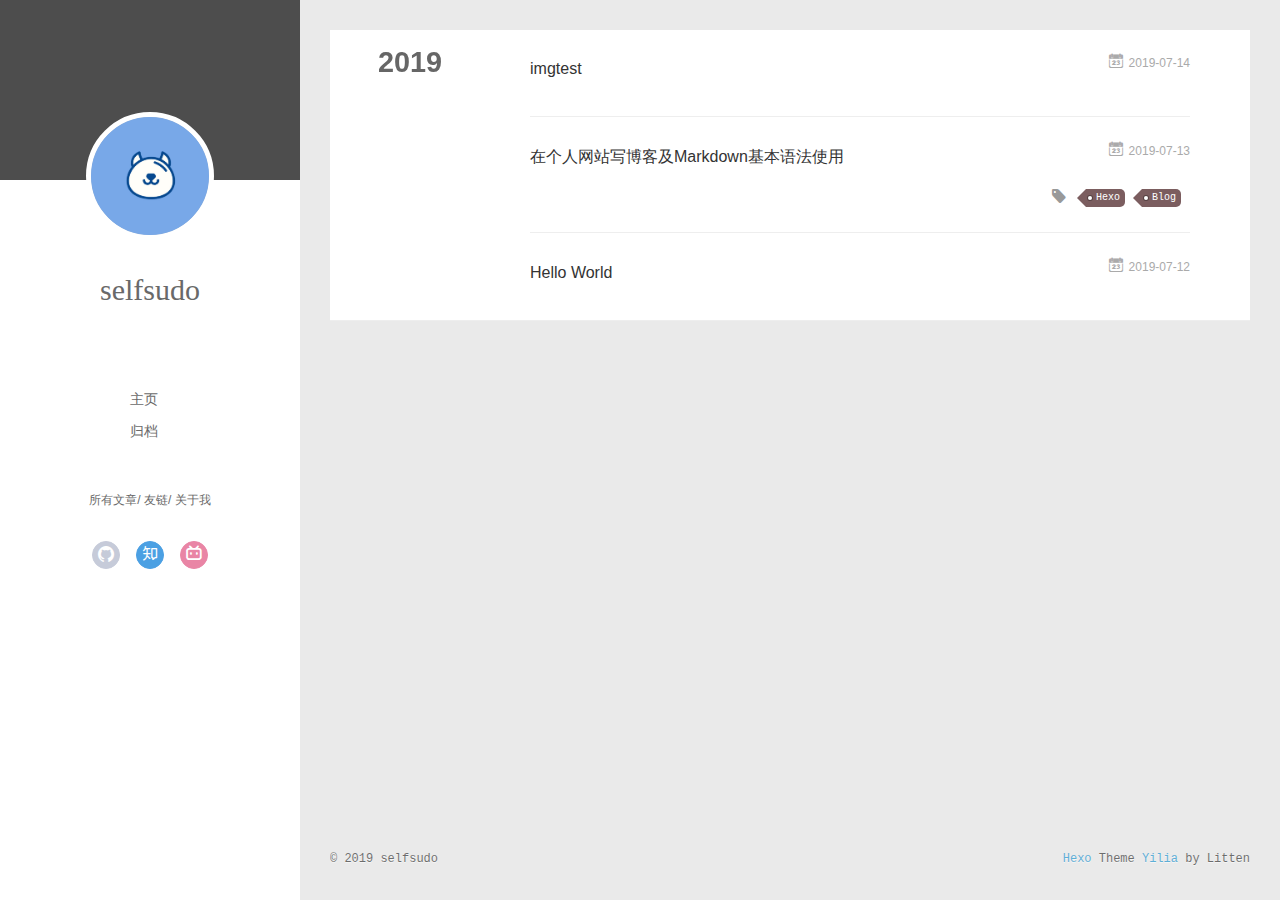
==== commit ad3e253f: "Site updated: 2019-07-14 02:22:14" ====
--- a/archives/index.html
+++ b/archives/index.html
@@ -164,6 +164,33 @@
   <div class="archive-article-inner">
     <header class="archive-article-header">
       	<div class="article-meta">
+	      	<a href="/2019/07/14/imgtest/" class="archive-article-date">
+  	<time datetime="2019-07-13T18:18:58.000Z" itemprop="datePublished"><i class="icon-calendar icon"></i>2019-07-14</time>
+</a>
+        </div>
+    	 
+  
+    <h1 itemprop="name">
+      <a class="archive-article-title" href="/2019/07/14/imgtest/">imgtest</a>
+    </h1>
+  
+
+        <div class="article-info info-on-right">
+          
+          
+
+        </div>
+        <div class="clearfix"></div>
+    </header>
+  </div>
+</article>
+  
+    
+    
+    <article class="archive-article archive-type-post">
+  <div class="archive-article-inner">
+    <header class="archive-article-header">
+      	<div class="article-meta">
 	      	<a href="/2019/07/13/在个人网站写博客及Markdown基本语法使用/" class="archive-article-date">
   	<time datetime="2019-07-13T10:22:47.000Z" itemprop="datePublished"><i class="icon-calendar icon"></i>2019-07-13</time>
 </a>
@@ -187,48 +214,6 @@
       		 
         		<li class="article-tag-list-item">
         			<a href="javascript:void(0)" class="js-tag article-tag-list-link color5">Blog</a>
-        		</li>
-      		
-		</ul>
-	</div>
-
-          
-
-        </div>
-        <div class="clearfix"></div>
-    </header>
-  </div>
-</article>
-  
-    
-    
-    <article class="archive-article archive-type-post">
-  <div class="archive-article-inner">
-    <header class="archive-article-header">
-      	<div class="article-meta">
-	      	<a href="/2019/07/13/test/" class="archive-article-date">
-  	<time datetime="2019-07-13T04:01:14.000Z" itemprop="datePublished"><i class="icon-calendar icon"></i>2019-07-13</time>
-</a>
-        </div>
-    	 
-  
-    <h1 itemprop="name">
-      <a class="archive-article-title" href="/2019/07/13/test/">Hexo+Github搭建yilia主题博客</a>
-    </h1>
-  
-
-        <div class="article-info info-on-right">
-          
-	<div class="article-tag tagcloud">
-		<i class="icon-price-tags icon"></i>
-		<ul class="article-tag-list">
-			 
-        		<li class="article-tag-list-item">
-        			<a href="javascript:void(0)" class="js-tag article-tag-list-link color2">Github</a>
-        		</li>
-      		 
-        		<li class="article-tag-list-item">
-        			<a href="javascript:void(0)" class="js-tag article-tag-list-link color5">Hexo</a>
         		</li>
       		
 		</ul>
@@ -368,10 +353,6 @@
             <input type="checkbox" q-on="click:toggleTag(e)" q-attr="checked:showTags">
           </label>
           <ul class="article-tag-list" q-show="showTags">
-             
-              <li class="article-tag-list-item">
-                <a href="javascript:void(0)" class="js-tag color2">Github</a>
-              </li>
              
               <li class="article-tag-list-item">
                 <a href="javascript:void(0)" class="js-tag color5">Hexo</a>
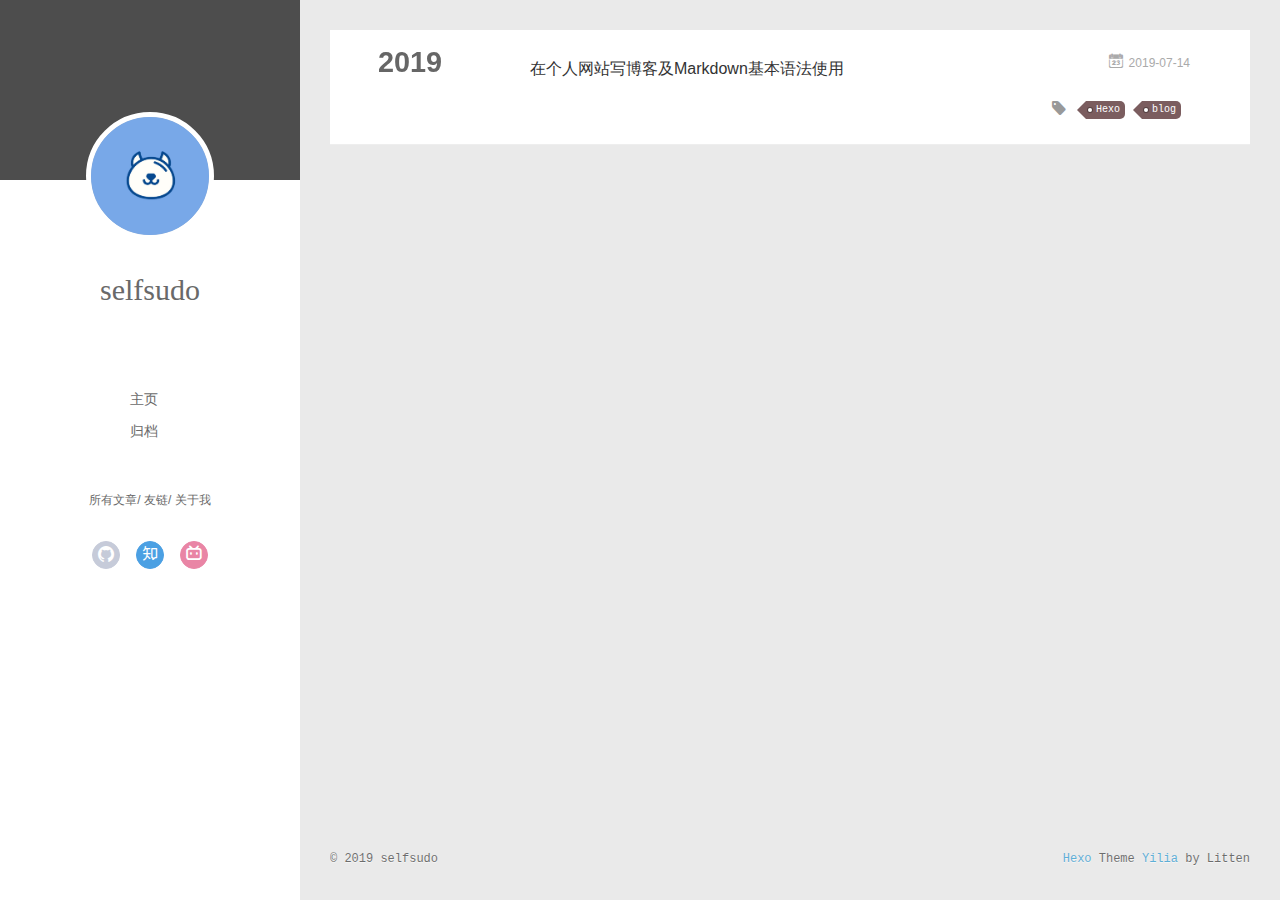
==== commit 8d8e53dc: "Site updated: 2019-07-14 11:51:46" ====
--- a/archives/index.html
+++ b/archives/index.html
@@ -164,41 +164,14 @@
   <div class="archive-article-inner">
     <header class="archive-article-header">
       	<div class="article-meta">
-	      	<a href="/2019/07/14/imgtest/" class="archive-article-date">
-  	<time datetime="2019-07-13T18:18:58.000Z" itemprop="datePublished"><i class="icon-calendar icon"></i>2019-07-14</time>
+	      	<a href="/2019/07/14/在个人网站写博客及Markdown基本语法使用/" class="archive-article-date">
+  	<time datetime="2019-07-14T01:12:50.000Z" itemprop="datePublished"><i class="icon-calendar icon"></i>2019-07-14</time>
 </a>
         </div>
     	 
   
     <h1 itemprop="name">
-      <a class="archive-article-title" href="/2019/07/14/imgtest/">imgtest</a>
-    </h1>
-  
-
-        <div class="article-info info-on-right">
-          
-          
-
-        </div>
-        <div class="clearfix"></div>
-    </header>
-  </div>
-</article>
-  
-    
-    
-    <article class="archive-article archive-type-post">
-  <div class="archive-article-inner">
-    <header class="archive-article-header">
-      	<div class="article-meta">
-	      	<a href="/2019/07/13/在个人网站写博客及Markdown基本语法使用/" class="archive-article-date">
-  	<time datetime="2019-07-13T10:22:47.000Z" itemprop="datePublished"><i class="icon-calendar icon"></i>2019-07-13</time>
-</a>
-        </div>
-    	 
-  
-    <h1 itemprop="name">
-      <a class="archive-article-title" href="/2019/07/13/在个人网站写博客及Markdown基本语法使用/">在个人网站写博客及Markdown基本语法使用</a>
+      <a class="archive-article-title" href="/2019/07/14/在个人网站写博客及Markdown基本语法使用/">在个人网站写博客及Markdown基本语法使用</a>
     </h1>
   
 
@@ -213,39 +186,12 @@
         		</li>
       		 
         		<li class="article-tag-list-item">
-        			<a href="javascript:void(0)" class="js-tag article-tag-list-link color5">Blog</a>
+        			<a href="javascript:void(0)" class="js-tag article-tag-list-link color5">blog</a>
         		</li>
       		
 		</ul>
 	</div>
 
-          
-
-        </div>
-        <div class="clearfix"></div>
-    </header>
-  </div>
-</article>
-  
-    
-    
-    <article class="archive-article archive-type-post">
-  <div class="archive-article-inner">
-    <header class="archive-article-header">
-      	<div class="article-meta">
-	      	<a href="/2019/07/12/hello-world/" class="archive-article-date">
-  	<time datetime="2019-07-12T09:16:23.286Z" itemprop="datePublished"><i class="icon-calendar icon"></i>2019-07-12</time>
-</a>
-        </div>
-    	 
-  
-    <h1 itemprop="name">
-      <a class="archive-article-title" href="/2019/07/12/hello-world/">Hello World</a>
-    </h1>
-  
-
-        <div class="article-info info-on-right">
-          
           
 
         </div>
@@ -359,7 +305,7 @@
               </li>
              
               <li class="article-tag-list-item">
-                <a href="javascript:void(0)" class="js-tag color5">Blog</a>
+                <a href="javascript:void(0)" class="js-tag color5">blog</a>
               </li>
             
             <div class="clearfix"></div>
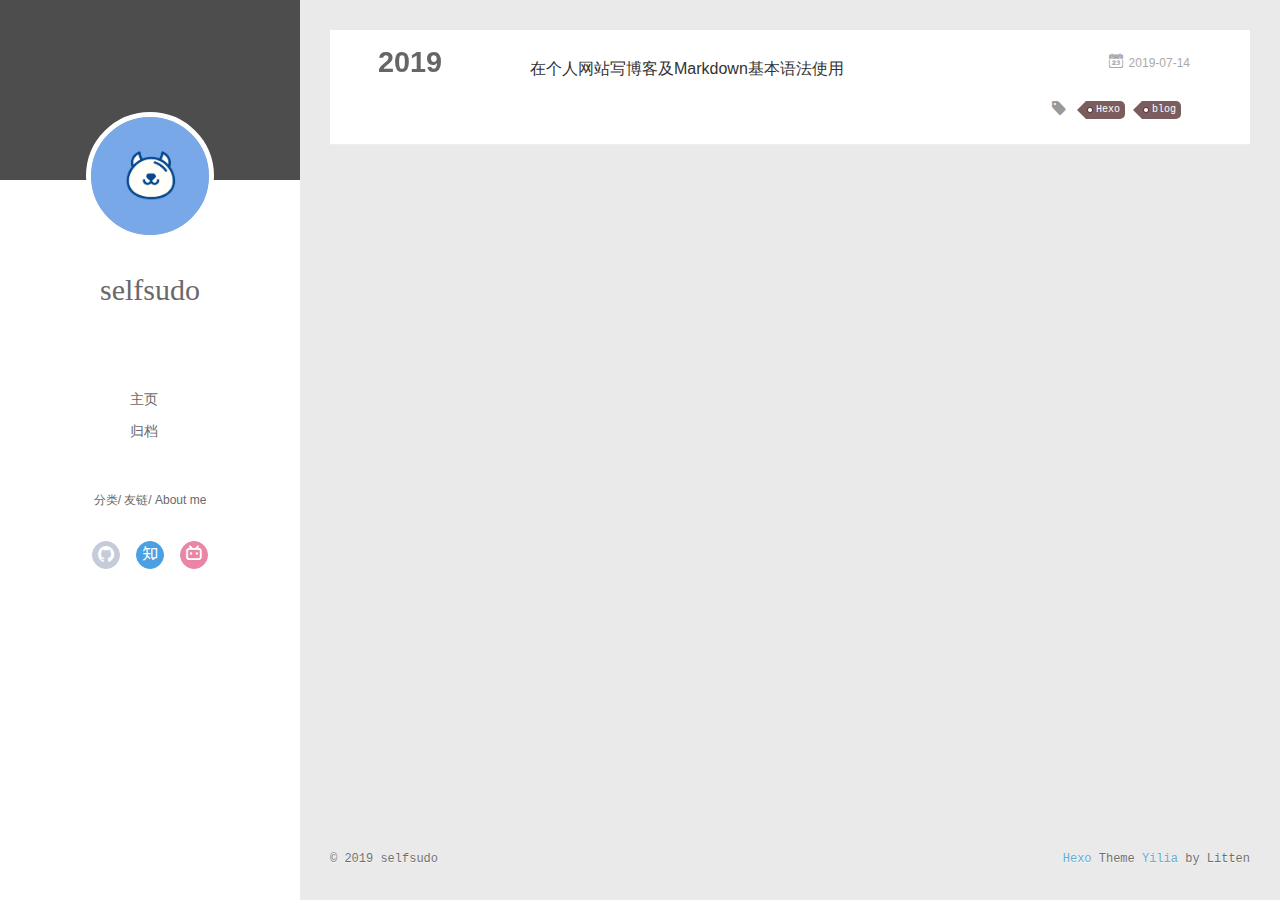
==== commit 41b9eb21: "Site updated: 2019-07-14 14:30:42" ====
--- a/archives/index.html
+++ b/archives/index.html
@@ -6,17 +6,17 @@
   <meta name="renderer" content="webkit">
   <meta http-equiv="X-UA-Compatible" content="IE=edge">
   <link rel="dns-prefetch" href="http://yoursite.com">
-  <title>Archives | HHR&#39;s Blog</title>
+  <title>Archives | selfsudo&#39;s Blog</title>
   <meta name="viewport" content="width=device-width, initial-scale=1, maximum-scale=1">
   <meta property="og:type" content="website">
-<meta property="og:title" content="HHR&#39;s Blog">
+<meta property="og:title" content="selfsudo&#39;s Blog">
 <meta property="og:url" content="http://yoursite.com/archives/index.html">
-<meta property="og:site_name" content="HHR&#39;s Blog">
+<meta property="og:site_name" content="selfsudo&#39;s Blog">
 <meta property="og:locale" content="default">
 <meta name="twitter:card" content="summary">
-<meta name="twitter:title" content="HHR&#39;s Blog">
-  
-    <link rel="alternative" href="/atom.xml" title="HHR&#39;s Blog" type="application/atom+xml">
+<meta name="twitter:title" content="selfsudo&#39;s Blog">
+  
+    <link rel="alternative" href="/atom.xml" title="selfsudo&#39;s Blog" type="application/atom+xml">
   
   
     <link rel="icon" href="/assets/img/dog.ico">
@@ -25,7 +25,7 @@
   <style type="text/css">
   
     #container.show {
-      background: linear-gradient(200deg,#a0cfe4,#e8c37e);
+      background: linear-gradient(200deg,#78a8e8, #32d381);
     }
   </style>
   
@@ -63,7 +63,7 @@
 		<nav class="header-smart-menu">
     		
     			
-    			<a q-on="click: openSlider(e, 'innerArchive')" href="javascript:void(0)">所有文章</a>
+    			<a q-on="click: openSlider(e, 'innerArchive')" href="javascript:void(0)">分类</a>
     			
             
     			
@@ -71,7 +71,7 @@
     			
             
     			
-    			<a q-on="click: openSlider(e, 'aboutme')" href="javascript:void(0)">关于我</a>
+    			<a q-on="click: openSlider(e, 'aboutme')" href="javascript:void(0)">About me</a>
     			
             
 		</nav>
@@ -272,7 +272,7 @@
     
     
       
-      <li style="width: 33.333333333333336%" q-on="click: openSlider(e, 'innerArchive')"><a href="javascript:void(0)" q-class="active:innerArchive">所有文章</a></li>
+      <li style="width: 33.333333333333336%" q-on="click: openSlider(e, 'innerArchive')"><a href="javascript:void(0)" q-class="active:innerArchive">分类</a></li>
       
         
       
@@ -280,7 +280,7 @@
       
         
       
-      <li style="width: 33.333333333333336%" q-on="click: openSlider(e, 'aboutme')"><a href="javascript:void(0)" q-class="active:aboutme">关于我</a></li>
+      <li style="width: 33.333333333333336%" q-on="click: openSlider(e, 'aboutme')"><a href="javascript:void(0)" q-class="active:aboutme">About me</a></li>
       
         
     </ul>
@@ -368,7 +368,7 @@
     
     	<section class="tools-section tools-section-me" q-show="aboutme">
   	  	
-  	  		<div class="aboutme-wrap" id="js-aboutme">一只撸码dog&lt;br&gt;有兴趣可以一起讨论&lt;br&gt;&lt;br&gt;邮箱：w1141738279@163.com</div>
+  	  		<div class="aboutme-wrap" id="js-aboutme">一只撸码dog&lt;br&gt;有兴趣可以一起讨论&lt;br&gt;&lt;br&gt;邮箱：dhhr956@outlook.com</div>
   	  	
     	</section>
     
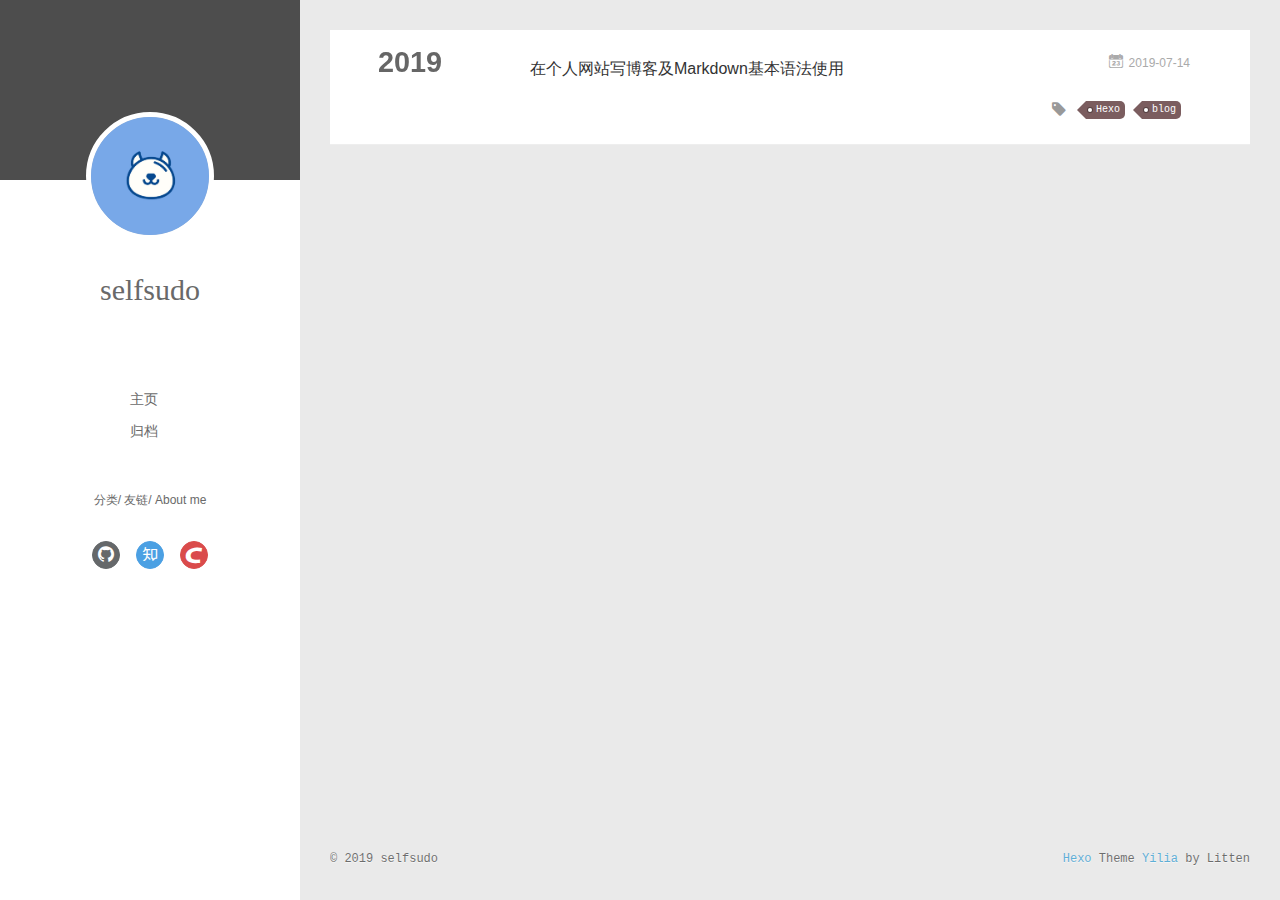
==== commit a931ca14: "Site updated: 2019-07-15 01:16:24" ====
--- a/archives/index.html
+++ b/archives/index.html
@@ -5,12 +5,12 @@
   
   <meta name="renderer" content="webkit">
   <meta http-equiv="X-UA-Compatible" content="IE=edge">
-  <link rel="dns-prefetch" href="http://yoursite.com">
+  <link rel="dns-prefetch" href="http://selfsudo.github.io">
   <title>Archives | selfsudo&#39;s Blog</title>
   <meta name="viewport" content="width=device-width, initial-scale=1, maximum-scale=1">
   <meta property="og:type" content="website">
 <meta property="og:title" content="selfsudo&#39;s Blog">
-<meta property="og:url" content="http://yoursite.com/archives/index.html">
+<meta property="og:url" content="http://selfsudo.github.io/archives/index.html">
 <meta property="og:site_name" content="selfsudo&#39;s Blog">
 <meta property="og:locale" content="default">
 <meta name="twitter:card" content="summary">
@@ -21,11 +21,11 @@
   
     <link rel="icon" href="/assets/img/dog.ico">
   
-  <link rel="stylesheet" type="text/css" href="/./main.0cf68a.css">
+  <link rel="stylesheet" type="text/css" href="/./main.78defb.css">
   <style type="text/css">
   
     #container.show {
-      background: linear-gradient(200deg,#78a8e8, #32d381);
+      background: linear-gradient(200deg,#32d381, #78a8e8);
     }
   </style>
   
@@ -82,7 +82,7 @@
 		        
 					<a class="zhihu" target="_blank" href="https://www.zhihu.com/people/dhhr/activities" title="zhihu"><i class="icon-zhihu"></i></a>
 		        
-					<a class="bilibili" target="_blank" href="https://space.bilibili.com/305303835" title="bilibili"><i class="icon-bilibili"></i></a>
+					<a class="csdn" target="_blank" href="https://me.csdn.net/weixin_38364241" title="csdn"><i class="icon-csdn"></i></a>
 		        
 			</div>
 		</nav>
@@ -121,7 +121,7 @@
 			        
 						<a class="zhihu" target="_blank" href="https://www.zhihu.com/people/dhhr/activities" title="zhihu"><i class="icon-zhihu"></i></a>
 			        
-						<a class="bilibili" target="_blank" href="https://space.bilibili.com/305303835" title="bilibili"><i class="icon-bilibili"></i></a>
+						<a class="csdn" target="_blank" href="https://me.csdn.net/weixin_38364241" title="csdn"><i class="icon-csdn"></i></a>
 			        
 				</div>
 			</nav>
@@ -241,11 +241,9 @@
 	}
 </script>
 
-<script>!function(t){function n(e){if(r[e])return r[e].exports;var i=r[e]={exports:{},id:e,loaded:!1};return t[e].call(i.exports,i,i.exports,n),i.loaded=!0,i.exports}var r={};n.m=t,n.c=r,n.p="./",n(0)}([function(t,n,r){r(195),t.exports=r(191)},function(t,n,r){var e=r(3),i=r(52),o=r(27),u=r(28),c=r(53),f="prototype",a=function(t,n,r){var s,l,h,v,p=t&a.F,d=t&a.G,y=t&a.S,g=t&a.P,b=t&a.B,m=d?e:y?e[n]||(e[n]={}):(e[n]||{})[f],x=d?i:i[n]||(i[n]={}),w=x[f]||(x[f]={});d&&(r=n);for(s in r)l=!p&&m&&void 0!==m[s],h=(l?m:r)[s],v=b&&l?c(h,e):g&&"function"==typeof h?c(Function.call,h):h,m&&u(m,s,h,t&a.U),x[s]!=h&&o(x,s,v),g&&w[s]!=h&&(w[s]=h)};e.core=i,a.F=1,a.G=2,a.S=4,a.P=8,a.B=16,a.W=32,a.U=64,a.R=128,t.exports=a},function(t,n,r){var e=r(6);t.exports=function(t){if(!e(t))throw TypeError(t+" is not an object!");return t}},function(t,n){var r=t.exports="undefined"!=typeof window&&window.Math==Math?window:"undefined"!=typeof self&&self.Math==Math?self:Function("return this")();"number"==typeof __g&&(__g=r)},function(t,n){t.exports=function(t){try{return!!t()}catch(t){return!0}}},function(t,n){var r=t.exports="undefined"!=typeof window&&window.Math==Math?window:"undefined"!=typeof self&&self.Math==Math?self:Function("return this")();"number"==typeof __g&&(__g=r)},function(t,n){t.exports=function(t){return"object"==typeof t?null!==t:"function"==typeof t}},function(t,n,r){var e=r(126)("wks"),i=r(76),o=r(3).Symbol,u="function"==typeof o;(t.exports=function(t){return e[t]||(e[t]=u&&o[t]||(u?o:i)("Symbol."+t))}).store=e},function(t,n){var r={}.hasOwnProperty;t.exports=function(t,n){return r.call(t,n)}},function(t,n,r){var e=r(94),i=r(33);t.exports=function(t){return e(i(t))}},function(t,n,r){t.exports=!r(4)(function(){return 7!=Object.defineProperty({},"a",{get:function(){return 7}}).a})},function(t,n,r){var e=r(2),i=r(167),o=r(50),u=Object.defineProperty;n.f=r(10)?Object.defineProperty:function(t,n,r){if(e(t),n=o(n,!0),e(r),i)try{return u(t,n,r)}catch(t){}if("get"in r||"set"in r)throw TypeError("Accessors not supported!");return"value"in r&&(t[n]=r.value),t}},function(t,n,r){t.exports=!r(18)(function(){return 7!=Object.defineProperty({},"a",{get:function(){return 7}}).a})},function(t,n,r){var e=r(14),i=r(22);t.exports=r(12)?function(t,n,r){return e.f(t,n,i(1,r))}:function(t,n,r){return t[n]=r,t}},function(t,n,r){var e=r(20),i=r(58),o=r(42),u=Object.defineProperty;n.f=r(12)?Object.defineProperty:function(t,n,r){if(e(t),n=o(n,!0),e(r),i)try{return u(t,n,r)}catch(t){}if("get"in r||"set"in r)throw TypeError("Accessors not supported!");return"value"in r&&(t[n]=r.value),t}},function(t,n,r){var e=r(40)("wks"),i=r(23),o=r(5).Symbol,u="function"==typeof o;(t.exports=function(t){return e[t]||(e[t]=u&&o[t]||(u?o:i)("Symbol."+t))}).store=e},function(t,n,r){var e=r(67),i=Math.min;t.exports=function(t){return t>0?i(e(t),9007199254740991):0}},function(t,n,r){var e=r(46);t.exports=function(t){return Object(e(t))}},function(t,n){t.exports=function(t){try{return!!t()}catch(t){return!0}}},function(t,n,r){var e=r(63),i=r(34);t.exports=Object.keys||function(t){return e(t,i)}},function(t,n,r){var e=r(21);t.exports=function(t){if(!e(t))throw TypeError(t+" is not an object!");return t}},function(t,n){t.exports=function(t){return"object"==typeof t?null!==t:"function"==typeof t}},function(t,n){t.exports=function(t,n){return{enumerable:!(1&t),configurable:!(2&t),writable:!(4&t),value:n}}},function(t,n){var r=0,e=Math.random();t.exports=function(t){return"Symbol(".concat(void 0===t?"":t,")_",(++r+e).toString(36))}},function(t,n){var r={}.hasOwnProperty;t.exports=function(t,n){return r.call(t,n)}},function(t,n){var r=t.exports={version:"2.4.0"};"number"==typeof __e&&(__e=r)},function(t,n){t.exports=function(t){if("function"!=typeof t)throw TypeError(t+" is not a function!");return t}},function(t,n,r){var e=r(11),i=r(66);t.exports=r(10)?function(t,n,r){return e.f(t,n,i(1,r))}:function(t,n,r){return t[n]=r,t}},function(t,n,r){var e=r(3),i=r(27),o=r(24),u=r(76)("src"),c="toString",f=Function[c],a=(""+f).split(c);r(52).inspectSource=function(t){return f.call(t)},(t.exports=function(t,n,r,c){var f="function"==typeof r;f&&(o(r,"name")||i(r,"name",n)),t[n]!==r&&(f&&(o(r,u)||i(r,u,t[n]?""+t[n]:a.join(String(n)))),t===e?t[n]=r:c?t[n]?t[n]=r:i(t,n,r):(delete t[n],i(t,n,r)))})(Function.prototype,c,function(){return"function"==typeof this&&this[u]||f.call(this)})},function(t,n,r){var e=r(1),i=r(4),o=r(46),u=function(t,n,r,e){var i=String(o(t)),u="<"+n;return""!==r&&(u+=" "+r+'="'+String(e).replace(/"/g,"&quot;")+'"'),u+">"+i+"</"+n+">"};t.exports=function(t,n){var r={};r[t]=n(u),e(e.P+e.F*i(function(){var n=""[t]('"');return n!==n.toLowerCase()||n.split('"').length>3}),"String",r)}},function(t,n,r){var e=r(115),i=r(46);t.exports=function(t){return e(i(t))}},function(t,n,r){var e=r(116),i=r(66),o=r(30),u=r(50),c=r(24),f=r(167),a=Object.getOwnPropertyDescriptor;n.f=r(10)?a:function(t,n){if(t=o(t),n=u(n,!0),f)try{return a(t,n)}catch(t){}if(c(t,n))return i(!e.f.call(t,n),t[n])}},function(t,n,r){var e=r(24),i=r(17),o=r(145)("IE_PROTO"),u=Object.prototype;t.exports=Object.getPrototypeOf||function(t){return t=i(t),e(t,o)?t[o]:"function"==typeof t.constructor&&t instanceof t.constructor?t.constructor.prototype:t instanceof Object?u:null}},function(t,n){t.exports=function(t){if(void 0==t)throw TypeError("Can't call method on  "+t);return t}},function(t,n){t.exports="constructor,hasOwnProperty,isPrototypeOf,propertyIsEnumerable,toLocaleString,toString,valueOf".split(",")},function(t,n){t.exports={}},function(t,n){t.exports=!0},function(t,n){n.f={}.propertyIsEnumerable},function(t,n,r){var e=r(14).f,i=r(8),o=r(15)("toStringTag");t.exports=function(t,n,r){t&&!i(t=r?t:t.prototype,o)&&e(t,o,{configurable:!0,value:n})}},function(t,n,r){var e=r(40)("keys"),i=r(23);t.exports=function(t){return e[t]||(e[t]=i(t))}},function(t,n,r){var e=r(5),i="__core-js_shared__",o=e[i]||(e[i]={});t.exports=function(t){return o[t]||(o[t]={})}},function(t,n){var r=Math.ceil,e=Math.floor;t.exports=function(t){return isNaN(t=+t)?0:(t>0?e:r)(t)}},function(t,n,r){var e=r(21);t.exports=function(t,n){if(!e(t))return t;var r,i;if(n&&"function"==typeof(r=t.toString)&&!e(i=r.call(t)))return i;if("function"==typeof(r=t.valueOf)&&!e(i=r.call(t)))return i;if(!n&&"function"==typeof(r=t.toString)&&!e(i=r.call(t)))return i;throw TypeError("Can't convert object to primitive value")}},function(t,n,r){var e=r(5),i=r(25),o=r(36),u=r(44),c=r(14).f;t.exports=function(t){var n=i.Symbol||(i.Symbol=o?{}:e.Symbol||{});"_"==t.charAt(0)||t in n||c(n,t,{value:u.f(t)})}},function(t,n,r){n.f=r(15)},function(t,n){var r={}.toString;t.exports=function(t){return r.call(t).slice(8,-1)}},function(t,n){t.exports=function(t){if(void 0==t)throw TypeError("Can't call method on  "+t);return t}},function(t,n,r){var e=r(4);t.exports=function(t,n){return!!t&&e(function(){n?t.call(null,function(){},1):t.call(null)})}},function(t,n,r){var e=r(53),i=r(115),o=r(17),u=r(16),c=r(203);t.exports=function(t,n){var r=1==t,f=2==t,a=3==t,s=4==t,l=6==t,h=5==t||l,v=n||c;return function(n,c,p){for(var d,y,g=o(n),b=i(g),m=e(c,p,3),x=u(b.length),w=0,S=r?v(n,x):f?v(n,0):void 0;x>w;w++)if((h||w in b)&&(d=b[w],y=m(d,w,g),t))if(r)S[w]=y;else if(y)switch(t){case 3:return!0;case 5:return d;case 6:return w;case 2:S.push(d)}else if(s)return!1;return l?-1:a||s?s:S}}},function(t,n,r){var e=r(1),i=r(52),o=r(4);t.exports=function(t,n){var r=(i.Object||{})[t]||Object[t],u={};u[t]=n(r),e(e.S+e.F*o(function(){r(1)}),"Object",u)}},function(t,n,r){var e=r(6);t.exports=function(t,n){if(!e(t))return t;var r,i;if(n&&"function"==typeof(r=t.toString)&&!e(i=r.call(t)))return i;if("function"==typeof(r=t.valueOf)&&!e(i=r.call(t)))return i;if(!n&&"function"==typeof(r=t.toString)&&!e(i=r.call(t)))return i;throw TypeError("Can't convert object to primitive value")}},function(t,n,r){var e=r(5),i=r(25),o=r(91),u=r(13),c="prototype",f=function(t,n,r){var a,s,l,h=t&f.F,v=t&f.G,p=t&f.S,d=t&f.P,y=t&f.B,g=t&f.W,b=v?i:i[n]||(i[n]={}),m=b[c],x=v?e:p?e[n]:(e[n]||{})[c];v&&(r=n);for(a in r)(s=!h&&x&&void 0!==x[a])&&a in b||(l=s?x[a]:r[a],b[a]=v&&"function"!=typeof x[a]?r[a]:y&&s?o(l,e):g&&x[a]==l?function(t){var n=function(n,r,e){if(this instanceof t){switch(arguments.length){case 0:return new t;case 1:return new t(n);case 2:return new t(n,r)}return new t(n,r,e)}return t.apply(this,arguments)};return n[c]=t[c],n}(l):d&&"function"==typeof l?o(Function.call,l):l,d&&((b.virtual||(b.virtual={}))[a]=l,t&f.R&&m&&!m[a]&&u(m,a,l)))};f.F=1,f.G=2,f.S=4,f.P=8,f.B=16,f.W=32,f.U=64,f.R=128,t.exports=f},function(t,n){var r=t.exports={version:"2.4.0"};"number"==typeof __e&&(__e=r)},function(t,n,r){var e=r(26);t.exports=function(t,n,r){if(e(t),void 0===n)return t;switch(r){case 1:return function(r){return t.call(n,r)};case 2:return function(r,e){return t.call(n,r,e)};case 3:return function(r,e,i){return t.call(n,r,e,i)}}return function(){return t.apply(n,arguments)}}},function(t,n,r){var e=r(183),i=r(1),o=r(126)("metadata"),u=o.store||(o.store=new(r(186))),c=function(t,n,r){var i=u.get(t);if(!i){if(!r)return;u.set(t,i=new e)}var o=i.get(n);if(!o){if(!r)return;i.set(n,o=new e)}return o},f=function(t,n,r){var e=c(n,r,!1);return void 0!==e&&e.has(t)},a=function(t,n,r){var e=c(n,r,!1);return void 0===e?void 0:e.get(t)},s=function(t,n,r,e){c(r,e,!0).set(t,n)},l=function(t,n){var r=c(t,n,!1),e=[];return r&&r.forEach(function(t,n){e.push(n)}),e},h=function(t){return void 0===t||"symbol"==typeof t?t:String(t)},v=function(t){i(i.S,"Reflect",t)};t.exports={store:u,map:c,has:f,get:a,set:s,keys:l,key:h,exp:v}},function(t,n,r){"use strict";if(r(10)){var e=r(69),i=r(3),o=r(4),u=r(1),c=r(127),f=r(152),a=r(53),s=r(68),l=r(66),h=r(27),v=r(73),p=r(67),d=r(16),y=r(75),g=r(50),b=r(24),m=r(180),x=r(114),w=r(6),S=r(17),_=r(137),O=r(70),E=r(32),P=r(71).f,j=r(154),F=r(76),M=r(7),A=r(48),N=r(117),T=r(146),I=r(155),k=r(80),L=r(123),R=r(74),C=r(130),D=r(160),U=r(11),W=r(31),G=U.f,B=W.f,V=i.RangeError,z=i.TypeError,q=i.Uint8Array,K="ArrayBuffer",J="Shared"+K,Y="BYTES_PER_ELEMENT",H="prototype",$=Array[H],X=f.ArrayBuffer,Q=f.DataView,Z=A(0),tt=A(2),nt=A(3),rt=A(4),et=A(5),it=A(6),ot=N(!0),ut=N(!1),ct=I.values,ft=I.keys,at=I.entries,st=$.lastIndexOf,lt=$.reduce,ht=$.reduceRight,vt=$.join,pt=$.sort,dt=$.slice,yt=$.toString,gt=$.toLocaleString,bt=M("iterator"),mt=M("toStringTag"),xt=F("typed_constructor"),wt=F("def_constructor"),St=c.CONSTR,_t=c.TYPED,Ot=c.VIEW,Et="Wrong length!",Pt=A(1,function(t,n){return Tt(T(t,t[wt]),n)}),jt=o(function(){return 1===new q(new Uint16Array([1]).buffer)[0]}),Ft=!!q&&!!q[H].set&&o(function(){new q(1).set({})}),Mt=function(t,n){if(void 0===t)throw z(Et);var r=+t,e=d(t);if(n&&!m(r,e))throw V(Et);return e},At=function(t,n){var r=p(t);if(r<0||r%n)throw V("Wrong offset!");return r},Nt=function(t){if(w(t)&&_t in t)return t;throw z(t+" is not a typed array!")},Tt=function(t,n){if(!(w(t)&&xt in t))throw z("It is not a typed array constructor!");return new t(n)},It=function(t,n){return kt(T(t,t[wt]),n)},kt=function(t,n){for(var r=0,e=n.length,i=Tt(t,e);e>r;)i[r]=n[r++];return i},Lt=function(t,n,r){G(t,n,{get:function(){return this._d[r]}})},Rt=function(t){var n,r,e,i,o,u,c=S(t),f=arguments.length,s=f>1?arguments[1]:void 0,l=void 0!==s,h=j(c);if(void 0!=h&&!_(h)){for(u=h.call(c),e=[],n=0;!(o=u.next()).done;n++)e.push(o.value);c=e}for(l&&f>2&&(s=a(s,arguments[2],2)),n=0,r=d(c.length),i=Tt(this,r);r>n;n++)i[n]=l?s(c[n],n):c[n];return i},Ct=function(){for(var t=0,n=arguments.length,r=Tt(this,n);n>t;)r[t]=arguments[t++];return r},Dt=!!q&&o(function(){gt.call(new q(1))}),Ut=function(){return gt.apply(Dt?dt.call(Nt(this)):Nt(this),arguments)},Wt={copyWithin:function(t,n){return D.call(Nt(this),t,n,arguments.length>2?arguments[2]:void 0)},every:function(t){return rt(Nt(this),t,arguments.length>1?arguments[1]:void 0)},fill:function(t){return C.apply(Nt(this),arguments)},filter:function(t){return It(this,tt(Nt(this),t,arguments.length>1?arguments[1]:void 0))},find:function(t){return et(Nt(this),t,arguments.length>1?arguments[1]:void 0)},findIndex:function(t){return it(Nt(this),t,arguments.length>1?arguments[1]:void 0)},forEach:function(t){Z(Nt(this),t,arguments.length>1?arguments[1]:void 0)},indexOf:function(t){return ut(Nt(this),t,arguments.length>1?arguments[1]:void 0)},includes:function(t){return ot(Nt(this),t,arguments.length>1?arguments[1]:void 0)},join:function(t){return vt.apply(Nt(this),arguments)},lastIndexOf:function(t){return st.apply(Nt(this),arguments)},map:function(t){return Pt(Nt(this),t,arguments.length>1?arguments[1]:void 0)},reduce:function(t){return lt.apply(Nt(this),arguments)},reduceRight:function(t){return ht.apply(Nt(this),arguments)},reverse:function(){for(var t,n=this,r=Nt(n).length,e=Math.floor(r/2),i=0;i<e;)t=n[i],n[i++]=n[--r],n[r]=t;return n},some:function(t){return nt(Nt(this),t,arguments.length>1?arguments[1]:void 0)},sort:function(t){return pt.call(Nt(this),t)},subarray:function(t,n){var r=Nt(this),e=r.length,i=y(t,e);return new(T(r,r[wt]))(r.buffer,r.byteOffset+i*r.BYTES_PER_ELEMENT,d((void 0===n?e:y(n,e))-i))}},Gt=function(t,n){return It(this,dt.call(Nt(this),t,n))},Bt=function(t){Nt(this);var n=At(arguments[1],1),r=this.length,e=S(t),i=d(e.length),o=0;if(i+n>r)throw V(Et);for(;o<i;)this[n+o]=e[o++]},Vt={entries:function(){return at.call(Nt(this))},keys:function(){return ft.call(Nt(this))},values:function(){return ct.call(Nt(this))}},zt=function(t,n){return w(t)&&t[_t]&&"symbol"!=typeof n&&n in t&&String(+n)==String(n)},qt=function(t,n){return zt(t,n=g(n,!0))?l(2,t[n]):B(t,n)},Kt=function(t,n,r){return!(zt(t,n=g(n,!0))&&w(r)&&b(r,"value"))||b(r,"get")||b(r,"set")||r.configurable||b(r,"writable")&&!r.writable||b(r,"enumerable")&&!r.enumerable?G(t,n,r):(t[n]=r.value,t)};St||(W.f=qt,U.f=Kt),u(u.S+u.F*!St,"Object",{getOwnPropertyDescriptor:qt,defineProperty:Kt}),o(function(){yt.call({})})&&(yt=gt=function(){return vt.call(this)});var Jt=v({},Wt);v(Jt,Vt),h(Jt,bt,Vt.values),v(Jt,{slice:Gt,set:Bt,constructor:function(){},toString:yt,toLocaleString:Ut}),Lt(Jt,"buffer","b"),Lt(Jt,"byteOffset","o"),Lt(Jt,"byteLength","l"),Lt(Jt,"length","e"),G(Jt,mt,{get:function(){return this[_t]}}),t.exports=function(t,n,r,f){f=!!f;var a=t+(f?"Clamped":"")+"Array",l="Uint8Array"!=a,v="get"+t,p="set"+t,y=i[a],g=y||{},b=y&&E(y),m=!y||!c.ABV,S={},_=y&&y[H],j=function(t,r){var e=t._d;return e.v[v](r*n+e.o,jt)},F=function(t,r,e){var i=t._d;f&&(e=(e=Math.round(e))<0?0:e>255?255:255&e),i.v[p](r*n+i.o,e,jt)},M=function(t,n){G(t,n,{get:function(){return j(this,n)},set:function(t){return F(this,n,t)},enumerable:!0})};m?(y=r(function(t,r,e,i){s(t,y,a,"_d");var o,u,c,f,l=0,v=0;if(w(r)){if(!(r instanceof X||(f=x(r))==K||f==J))return _t in r?kt(y,r):Rt.call(y,r);o=r,v=At(e,n);var p=r.byteLength;if(void 0===i){if(p%n)throw V(Et);if((u=p-v)<0)throw V(Et)}else if((u=d(i)*n)+v>p)throw V(Et);c=u/n}else c=Mt(r,!0),u=c*n,o=new X(u);for(h(t,"_d",{b:o,o:v,l:u,e:c,v:new Q(o)});l<c;)M(t,l++)}),_=y[H]=O(Jt),h(_,"constructor",y)):L(function(t){new y(null),new y(t)},!0)||(y=r(function(t,r,e,i){s(t,y,a);var o;return w(r)?r instanceof X||(o=x(r))==K||o==J?void 0!==i?new g(r,At(e,n),i):void 0!==e?new g(r,At(e,n)):new g(r):_t in r?kt(y,r):Rt.call(y,r):new g(Mt(r,l))}),Z(b!==Function.prototype?P(g).concat(P(b)):P(g),function(t){t in y||h(y,t,g[t])}),y[H]=_,e||(_.constructor=y));var A=_[bt],N=!!A&&("values"==A.name||void 0==A.name),T=Vt.values;h(y,xt,!0),h(_,_t,a),h(_,Ot,!0),h(_,wt,y),(f?new y(1)[mt]==a:mt in _)||G(_,mt,{get:function(){return a}}),S[a]=y,u(u.G+u.W+u.F*(y!=g),S),u(u.S,a,{BYTES_PER_ELEMENT:n,from:Rt,of:Ct}),Y in _||h(_,Y,n),u(u.P,a,Wt),R(a),u(u.P+u.F*Ft,a,{set:Bt}),u(u.P+u.F*!N,a,Vt),u(u.P+u.F*(_.toString!=yt),a,{toString:yt}),u(u.P+u.F*o(function(){new y(1).slice()}),a,{slice:Gt}),u(u.P+u.F*(o(function(){return[1,2].toLocaleString()!=new y([1,2]).toLocaleString()})||!o(function(){_.toLocaleString.call([1,2])})),a,{toLocaleString:Ut}),k[a]=N?A:T,e||N||h(_,bt,T)}}else t.exports=function(){}},function(t,n){var r={}.toString;t.exports=function(t){return r.call(t).slice(8,-1)}},function(t,n,r){var e=r(21),i=r(5).document,o=e(i)&&e(i.createElement);t.exports=function(t){return o?i.createElement(t):{}}},function(t,n,r){t.exports=!r(12)&&!r(18)(function(){return 7!=Object.defineProperty(r(57)("div"),"a",{get:function(){return 7}}).a})},function(t,n,r){"use strict";var e=r(36),i=r(51),o=r(64),u=r(13),c=r(8),f=r(35),a=r(96),s=r(38),l=r(103),h=r(15)("iterator"),v=!([].keys&&"next"in[].keys()),p="keys",d="values",y=function(){return this};t.exports=function(t,n,r,g,b,m,x){a(r,n,g);var w,S,_,O=function(t){if(!v&&t in F)return F[t];switch(t){case p:case d:return function(){return new r(this,t)}}return function(){return new r(this,t)}},E=n+" Iterator",P=b==d,j=!1,F=t.prototype,M=F[h]||F["@@iterator"]||b&&F[b],A=M||O(b),N=b?P?O("entries"):A:void 0,T="Array"==n?F.entries||M:M;if(T&&(_=l(T.call(new t)))!==Object.prototype&&(s(_,E,!0),e||c(_,h)||u(_,h,y)),P&&M&&M.name!==d&&(j=!0,A=function(){return M.call(this)}),e&&!x||!v&&!j&&F[h]||u(F,h,A),f[n]=A,f[E]=y,b)if(w={values:P?A:O(d),keys:m?A:O(p),entries:N},x)for(S in w)S in F||o(F,S,w[S]);else i(i.P+i.F*(v||j),n,w);return w}},function(t,n,r){var e=r(20),i=r(100),o=r(34),u=r(39)("IE_PROTO"),c=function(){},f="prototype",a=function(){var t,n=r(57)("iframe"),e=o.length;for(n.style.display="none",r(93).appendChild(n),n.src="javascript:",t=n.contentWindow.document,t.open(),t.write("<script>document.F=Object<\/script>"),t.close(),a=t.F;e--;)delete a[f][o[e]];return a()};t.exports=Object.create||function(t,n){var r;return null!==t?(c[f]=e(t),r=new c,c[f]=null,r[u]=t):r=a(),void 0===n?r:i(r,n)}},function(t,n,r){var e=r(63),i=r(34).concat("length","prototype");n.f=Object.getOwnPropertyNames||function(t){return e(t,i)}},function(t,n){n.f=Object.getOwnPropertySymbols},function(t,n,r){var e=r(8),i=r(9),o=r(90)(!1),u=r(39)("IE_PROTO");t.exports=function(t,n){var r,c=i(t),f=0,a=[];for(r in c)r!=u&&e(c,r)&&a.push(r);for(;n.length>f;)e(c,r=n[f++])&&(~o(a,r)||a.push(r));return a}},function(t,n,r){t.exports=r(13)},function(t,n,r){var e=r(76)("meta"),i=r(6),o=r(24),u=r(11).f,c=0,f=Object.isExtensible||function(){return!0},a=!r(4)(function(){return f(Object.preventExtensions({}))}),s=function(t){u(t,e,{value:{i:"O"+ ++c,w:{}}})},l=function(t,n){if(!i(t))return"symbol"==typeof t?t:("string"==typeof t?"S":"P")+t;if(!o(t,e)){if(!f(t))return"F";if(!n)return"E";s(t)}return t[e].i},h=function(t,n){if(!o(t,e)){if(!f(t))return!0;if(!n)return!1;s(t)}return t[e].w},v=function(t){return a&&p.NEED&&f(t)&&!o(t,e)&&s(t),t},p=t.exports={KEY:e,NEED:!1,fastKey:l,getWeak:h,onFreeze:v}},function(t,n){t.exports=function(t,n){return{enumerable:!(1&t),configurable:!(2&t),writable:!(4&t),value:n}}},function(t,n){var r=Math.ceil,e=Math.floor;t.exports=function(t){return isNaN(t=+t)?0:(t>0?e:r)(t)}},function(t,n){t.exports=function(t,n,r,e){if(!(t instanceof n)||void 0!==e&&e in t)throw TypeError(r+": incorrect invocation!");return t}},function(t,n){t.exports=!1},function(t,n,r){var e=r(2),i=r(173),o=r(133),u=r(145)("IE_PROTO"),c=function(){},f="prototype",a=function(){var t,n=r(132)("iframe"),e=o.length;for(n.style.display="none",r(135).appendChild(n),n.src="javascript:",t=n.contentWindow.document,t.open(),t.write("<script>document.F=Object<\/script>"),t.close(),a=t.F;e--;)delete a[f][o[e]];return a()};t.exports=Object.create||function(t,n){var r;return null!==t?(c[f]=e(t),r=new c,c[f]=null,r[u]=t):r=a(),void 0===n?r:i(r,n)}},function(t,n,r){var e=r(175),i=r(133).concat("length","prototype");n.f=Object.getOwnPropertyNames||function(t){return e(t,i)}},function(t,n,r){var e=r(175),i=r(133);t.exports=Object.keys||function(t){return e(t,i)}},function(t,n,r){var e=r(28);t.exports=function(t,n,r){for(var i in n)e(t,i,n[i],r);return t}},function(t,n,r){"use strict";var e=r(3),i=r(11),o=r(10),u=r(7)("species");t.exports=function(t){var n=e[t];o&&n&&!n[u]&&i.f(n,u,{configurable:!0,get:function(){return this}})}},function(t,n,r){var e=r(67),i=Math.max,o=Math.min;t.exports=function(t,n){return t=e(t),t<0?i(t+n,0):o(t,n)}},function(t,n){var r=0,e=Math.random();t.exports=function(t){return"Symbol(".concat(void 0===t?"":t,")_",(++r+e).toString(36))}},function(t,n,r){var e=r(33);t.exports=function(t){return Object(e(t))}},function(t,n,r){var e=r(7)("unscopables"),i=Array.prototype;void 0==i[e]&&r(27)(i,e,{}),t.exports=function(t){i[e][t]=!0}},function(t,n,r){var e=r(53),i=r(169),o=r(137),u=r(2),c=r(16),f=r(154),a={},s={},n=t.exports=function(t,n,r,l,h){var v,p,d,y,g=h?function(){return t}:f(t),b=e(r,l,n?2:1),m=0;if("function"!=typeof g)throw TypeError(t+" is not iterable!");if(o(g)){for(v=c(t.length);v>m;m++)if((y=n?b(u(p=t[m])[0],p[1]):b(t[m]))===a||y===s)return y}else for(d=g.call(t);!(p=d.next()).done;)if((y=i(d,b,p.value,n))===a||y===s)return y};n.BREAK=a,n.RETURN=s},function(t,n){t.exports={}},function(t,n,r){var e=r(11).f,i=r(24),o=r(7)("toStringTag");t.exports=function(t,n,r){t&&!i(t=r?t:t.prototype,o)&&e(t,o,{configurable:!0,value:n})}},function(t,n,r){var e=r(1),i=r(46),o=r(4),u=r(150),c="["+u+"]",f="​-",a=RegExp("^"+c+c+"*"),s=RegExp(c+c+"*$"),l=function(t,n,r){var i={},c=o(function(){return!!u[t]()||f[t]()!=f}),a=i[t]=c?n(h):u[t];r&&(i[r]=a),e(e.P+e.F*c,"String",i)},h=l.trim=function(t,n){return t=String(i(t)),1&n&&(t=t.replace(a,"")),2&n&&(t=t.replace(s,"")),t};t.exports=l},function(t,n,r){t.exports={default:r(86),__esModule:!0}},function(t,n,r){t.exports={default:r(87),__esModule:!0}},function(t,n,r){"use strict";function e(t){return t&&t.__esModule?t:{default:t}}n.__esModule=!0;var i=r(84),o=e(i),u=r(83),c=e(u),f="function"==typeof c.default&&"symbol"==typeof o.default?function(t){return typeof t}:function(t){return t&&"function"==typeof c.default&&t.constructor===c.default&&t!==c.default.prototype?"symbol":typeof t};n.default="function"==typeof c.default&&"symbol"===f(o.default)?function(t){return void 0===t?"undefined":f(t)}:function(t){return t&&"function"==typeof c.default&&t.constructor===c.default&&t!==c.default.prototype?"symbol":void 0===t?"undefined":f(t)}},function(t,n,r){r(110),r(108),r(111),r(112),t.exports=r(25).Symbol},function(t,n,r){r(109),r(113),t.exports=r(44).f("iterator")},function(t,n){t.exports=function(t){if("function"!=typeof t)throw TypeError(t+" is not a function!");return t}},function(t,n){t.exports=function(){}},function(t,n,r){var e=r(9),i=r(106),o=r(105);t.exports=function(t){return function(n,r,u){var c,f=e(n),a=i(f.length),s=o(u,a);if(t&&r!=r){for(;a>s;)if((c=f[s++])!=c)return!0}else for(;a>s;s++)if((t||s in f)&&f[s]===r)return t||s||0;return!t&&-1}}},function(t,n,r){var e=r(88);t.exports=function(t,n,r){if(e(t),void 0===n)return t;switch(r){case 1:return function(r){return t.call(n,r)};case 2:return function(r,e){return t.call(n,r,e)};case 3:return function(r,e,i){return t.call(n,r,e,i)}}return function(){return t.apply(n,arguments)}}},function(t,n,r){var e=r(19),i=r(62),o=r(37);t.exports=function(t){var n=e(t),r=i.f;if(r)for(var u,c=r(t),f=o.f,a=0;c.length>a;)f.call(t,u=c[a++])&&n.push(u);return n}},function(t,n,r){t.exports=r(5).document&&document.documentElement},function(t,n,r){var e=r(56);t.exports=Object("z").propertyIsEnumerable(0)?Object:function(t){return"String"==e(t)?t.split(""):Object(t)}},function(t,n,r){var e=r(56);t.exports=Array.isArray||function(t){return"Array"==e(t)}},function(t,n,r){"use strict";var e=r(60),i=r(22),o=r(38),u={};r(13)(u,r(15)("iterator"),function(){return this}),t.exports=function(t,n,r){t.prototype=e(u,{next:i(1,r)}),o(t,n+" Iterator")}},function(t,n){t.exports=function(t,n){return{value:n,done:!!t}}},function(t,n,r){var e=r(19),i=r(9);t.exports=function(t,n){for(var r,o=i(t),u=e(o),c=u.length,f=0;c>f;)if(o[r=u[f++]]===n)return r}},function(t,n,r){var e=r(23)("meta"),i=r(21),o=r(8),u=r(14).f,c=0,f=Object.isExtensible||function(){return!0},a=!r(18)(function(){return f(Object.preventExtensions({}))}),s=function(t){u(t,e,{value:{i:"O"+ ++c,w:{}}})},l=function(t,n){if(!i(t))return"symbol"==typeof t?t:("string"==typeof t?"S":"P")+t;if(!o(t,e)){if(!f(t))return"F";if(!n)return"E";s(t)}return t[e].i},h=function(t,n){if(!o(t,e)){if(!f(t))return!0;if(!n)return!1;s(t)}return t[e].w},v=function(t){return a&&p.NEED&&f(t)&&!o(t,e)&&s(t),t},p=t.exports={KEY:e,NEED:!1,fastKey:l,getWeak:h,onFreeze:v}},function(t,n,r){var e=r(14),i=r(20),o=r(19);t.exports=r(12)?Object.defineProperties:function(t,n){i(t);for(var r,u=o(n),c=u.length,f=0;c>f;)e.f(t,r=u[f++],n[r]);return t}},function(t,n,r){var e=r(37),i=r(22),o=r(9),u=r(42),c=r(8),f=r(58),a=Object.getOwnPropertyDescriptor;n.f=r(12)?a:function(t,n){if(t=o(t),n=u(n,!0),f)try{return a(t,n)}catch(t){}if(c(t,n))return i(!e.f.call(t,n),t[n])}},function(t,n,r){var e=r(9),i=r(61).f,o={}.toString,u="object"==typeof window&&window&&Object.getOwnPropertyNames?Object.getOwnPropertyNames(window):[],c=function(t){try{return i(t)}catch(t){return u.slice()}};t.exports.f=function(t){return u&&"[object Window]"==o.call(t)?c(t):i(e(t))}},function(t,n,r){var e=r(8),i=r(77),o=r(39)("IE_PROTO"),u=Object.prototype;t.exports=Object.getPrototypeOf||function(t){return t=i(t),e(t,o)?t[o]:"function"==typeof t.constructor&&t instanceof t.constructor?t.constructor.prototype:t instanceof Object?u:null}},function(t,n,r){var e=r(41),i=r(33);t.exports=function(t){return function(n,r){var o,u,c=String(i(n)),f=e(r),a=c.length;return f<0||f>=a?t?"":void 0:(o=c.charCodeAt(f),o<55296||o>56319||f+1===a||(u=c.charCodeAt(f+1))<56320||u>57343?t?c.charAt(f):o:t?c.slice(f,f+2):u-56320+(o-55296<<10)+65536)}}},function(t,n,r){var e=r(41),i=Math.max,o=Math.min;t.exports=function(t,n){return t=e(t),t<0?i(t+n,0):o(t,n)}},function(t,n,r){var e=r(41),i=Math.min;t.exports=function(t){return t>0?i(e(t),9007199254740991):0}},function(t,n,r){"use strict";var e=r(89),i=r(97),o=r(35),u=r(9);t.exports=r(59)(Array,"Array",function(t,n){this._t=u(t),this._i=0,this._k=n},function(){var t=this._t,n=this._k,r=this._i++;return!t||r>=t.length?(this._t=void 0,i(1)):"keys"==n?i(0,r):"values"==n?i(0,t[r]):i(0,[r,t[r]])},"values"),o.Arguments=o.Array,e("keys"),e("values"),e("entries")},function(t,n){},function(t,n,r){"use strict";var e=r(104)(!0);r(59)(String,"String",function(t){this._t=String(t),this._i=0},function(){var t,n=this._t,r=this._i;return r>=n.length?{value:void 0,done:!0}:(t=e(n,r),this._i+=t.length,{value:t,done:!1})})},function(t,n,r){"use strict";var e=r(5),i=r(8),o=r(12),u=r(51),c=r(64),f=r(99).KEY,a=r(18),s=r(40),l=r(38),h=r(23),v=r(15),p=r(44),d=r(43),y=r(98),g=r(92),b=r(95),m=r(20),x=r(9),w=r(42),S=r(22),_=r(60),O=r(102),E=r(101),P=r(14),j=r(19),F=E.f,M=P.f,A=O.f,N=e.Symbol,T=e.JSON,I=T&&T.stringify,k="prototype",L=v("_hidden"),R=v("toPrimitive"),C={}.propertyIsEnumerable,D=s("symbol-registry"),U=s("symbols"),W=s("op-symbols"),G=Object[k],B="function"==typeof N,V=e.QObject,z=!V||!V[k]||!V[k].findChild,q=o&&a(function(){return 7!=_(M({},"a",{get:function(){return M(this,"a",{value:7}).a}})).a})?function(t,n,r){var e=F(G,n);e&&delete G[n],M(t,n,r),e&&t!==G&&M(G,n,e)}:M,K=function(t){var n=U[t]=_(N[k]);return n._k=t,n},J=B&&"symbol"==typeof N.iterator?function(t){return"symbol"==typeof t}:function(t){return t instanceof N},Y=function(t,n,r){return t===G&&Y(W,n,r),m(t),n=w(n,!0),m(r),i(U,n)?(r.enumerable?(i(t,L)&&t[L][n]&&(t[L][n]=!1),r=_(r,{enumerable:S(0,!1)})):(i(t,L)||M(t,L,S(1,{})),t[L][n]=!0),q(t,n,r)):M(t,n,r)},H=function(t,n){m(t);for(var r,e=g(n=x(n)),i=0,o=e.length;o>i;)Y(t,r=e[i++],n[r]);return t},$=function(t,n){return void 0===n?_(t):H(_(t),n)},X=function(t){var n=C.call(this,t=w(t,!0));return!(this===G&&i(U,t)&&!i(W,t))&&(!(n||!i(this,t)||!i(U,t)||i(this,L)&&this[L][t])||n)},Q=function(t,n){if(t=x(t),n=w(n,!0),t!==G||!i(U,n)||i(W,n)){var r=F(t,n);return!r||!i(U,n)||i(t,L)&&t[L][n]||(r.enumerable=!0),r}},Z=function(t){for(var n,r=A(x(t)),e=[],o=0;r.length>o;)i(U,n=r[o++])||n==L||n==f||e.push(n);return e},tt=function(t){for(var n,r=t===G,e=A(r?W:x(t)),o=[],u=0;e.length>u;)!i(U,n=e[u++])||r&&!i(G,n)||o.push(U[n]);return o};B||(N=function(){if(this instanceof N)throw TypeError("Symbol is not a constructor!");var t=h(arguments.length>0?arguments[0]:void 0),n=function(r){this===G&&n.call(W,r),i(this,L)&&i(this[L],t)&&(this[L][t]=!1),q(this,t,S(1,r))};return o&&z&&q(G,t,{configurable:!0,set:n}),K(t)},c(N[k],"toString",function(){return this._k}),E.f=Q,P.f=Y,r(61).f=O.f=Z,r(37).f=X,r(62).f=tt,o&&!r(36)&&c(G,"propertyIsEnumerable",X,!0),p.f=function(t){return K(v(t))}),u(u.G+u.W+u.F*!B,{Symbol:N});for(var nt="hasInstance,isConcatSpreadable,iterator,match,replace,search,species,split,toPrimitive,toStringTag,unscopables".split(","),rt=0;nt.length>rt;)v(nt[rt++]);for(var nt=j(v.store),rt=0;nt.length>rt;)d(nt[rt++]);u(u.S+u.F*!B,"Symbol",{for:function(t){return i(D,t+="")?D[t]:D[t]=N(t)},keyFor:function(t){if(J(t))return y(D,t);throw TypeError(t+" is not a symbol!")},useSetter:function(){z=!0},useSimple:function(){z=!1}}),u(u.S+u.F*!B,"Object",{create:$,defineProperty:Y,defineProperties:H,getOwnPropertyDescriptor:Q,getOwnPropertyNames:Z,getOwnPropertySymbols:tt}),T&&u(u.S+u.F*(!B||a(function(){var t=N();return"[null]"!=I([t])||"{}"!=I({a:t})||"{}"!=I(Object(t))})),"JSON",{stringify:function(t){if(void 0!==t&&!J(t)){for(var n,r,e=[t],i=1;arguments.length>i;)e.push(arguments[i++]);return n=e[1],"function"==typeof n&&(r=n),!r&&b(n)||(n=function(t,n){if(r&&(n=r.call(this,t,n)),!J(n))return n}),e[1]=n,I.apply(T,e)}}}),N[k][R]||r(13)(N[k],R,N[k].valueOf),l(N,"Symbol"),l(Math,"Math",!0),l(e.JSON,"JSON",!0)},function(t,n,r){r(43)("asyncIterator")},function(t,n,r){r(43)("observable")},function(t,n,r){r(107);for(var e=r(5),i=r(13),o=r(35),u=r(15)("toStringTag"),c=["NodeList","DOMTokenList","MediaList","StyleSheetList","CSSRuleList"],f=0;f<5;f++){var a=c[f],s=e[a],l=s&&s.prototype;l&&!l[u]&&i(l,u,a),o[a]=o.Array}},function(t,n,r){var e=r(45),i=r(7)("toStringTag"),o="Arguments"==e(function(){return arguments}()),u=function(t,n){try{return t[n]}catch(t){}};t.exports=function(t){var n,r,c;return void 0===t?"Undefined":null===t?"Null":"string"==typeof(r=u(n=Object(t),i))?r:o?e(n):"Object"==(c=e(n))&&"function"==typeof n.callee?"Arguments":c}},function(t,n,r){var e=r(45);t.exports=Object("z").propertyIsEnumerable(0)?Object:function(t){return"String"==e(t)?t.split(""):Object(t)}},function(t,n){n.f={}.propertyIsEnumerable},function(t,n,r){var e=r(30),i=r(16),o=r(75);t.exports=function(t){return function(n,r,u){var c,f=e(n),a=i(f.length),s=o(u,a);if(t&&r!=r){for(;a>s;)if((c=f[s++])!=c)return!0}else for(;a>s;s++)if((t||s in f)&&f[s]===r)return t||s||0;return!t&&-1}}},function(t,n,r){"use strict";var e=r(3),i=r(1),o=r(28),u=r(73),c=r(65),f=r(79),a=r(68),s=r(6),l=r(4),h=r(123),v=r(81),p=r(136);t.exports=function(t,n,r,d,y,g){var b=e[t],m=b,x=y?"set":"add",w=m&&m.prototype,S={},_=function(t){var n=w[t];o(w,t,"delete"==t?function(t){return!(g&&!s(t))&&n.call(this,0===t?0:t)}:"has"==t?function(t){return!(g&&!s(t))&&n.call(this,0===t?0:t)}:"get"==t?function(t){return g&&!s(t)?void 0:n.call(this,0===t?0:t)}:"add"==t?function(t){return n.call(this,0===t?0:t),this}:function(t,r){return n.call(this,0===t?0:t,r),this})};if("function"==typeof m&&(g||w.forEach&&!l(function(){(new m).entries().next()}))){var O=new m,E=O[x](g?{}:-0,1)!=O,P=l(function(){O.has(1)}),j=h(function(t){new m(t)}),F=!g&&l(function(){for(var t=new m,n=5;n--;)t[x](n,n);return!t.has(-0)});j||(m=n(function(n,r){a(n,m,t);var e=p(new b,n,m);return void 0!=r&&f(r,y,e[x],e),e}),m.prototype=w,w.constructor=m),(P||F)&&(_("delete"),_("has"),y&&_("get")),(F||E)&&_(x),g&&w.clear&&delete w.clear}else m=d.getConstructor(n,t,y,x),u(m.prototype,r),c.NEED=!0;return v(m,t),S[t]=m,i(i.G+i.W+i.F*(m!=b),S),g||d.setStrong(m,t,y),m}},function(t,n,r){"use strict";var e=r(27),i=r(28),o=r(4),u=r(46),c=r(7);t.exports=function(t,n,r){var f=c(t),a=r(u,f,""[t]),s=a[0],l=a[1];o(function(){var n={};return n[f]=function(){return 7},7!=""[t](n)})&&(i(String.prototype,t,s),e(RegExp.prototype,f,2==n?function(t,n){return l.call(t,this,n)}:function(t){return l.call(t,this)}))}
-},function(t,n,r){"use strict";var e=r(2);t.exports=function(){var t=e(this),n="";return t.global&&(n+="g"),t.ignoreCase&&(n+="i"),t.multiline&&(n+="m"),t.unicode&&(n+="u"),t.sticky&&(n+="y"),n}},function(t,n){t.exports=function(t,n,r){var e=void 0===r;switch(n.length){case 0:return e?t():t.call(r);case 1:return e?t(n[0]):t.call(r,n[0]);case 2:return e?t(n[0],n[1]):t.call(r,n[0],n[1]);case 3:return e?t(n[0],n[1],n[2]):t.call(r,n[0],n[1],n[2]);case 4:return e?t(n[0],n[1],n[2],n[3]):t.call(r,n[0],n[1],n[2],n[3])}return t.apply(r,n)}},function(t,n,r){var e=r(6),i=r(45),o=r(7)("match");t.exports=function(t){var n;return e(t)&&(void 0!==(n=t[o])?!!n:"RegExp"==i(t))}},function(t,n,r){var e=r(7)("iterator"),i=!1;try{var o=[7][e]();o.return=function(){i=!0},Array.from(o,function(){throw 2})}catch(t){}t.exports=function(t,n){if(!n&&!i)return!1;var r=!1;try{var o=[7],u=o[e]();u.next=function(){return{done:r=!0}},o[e]=function(){return u},t(o)}catch(t){}return r}},function(t,n,r){t.exports=r(69)||!r(4)(function(){var t=Math.random();__defineSetter__.call(null,t,function(){}),delete r(3)[t]})},function(t,n){n.f=Object.getOwnPropertySymbols},function(t,n,r){var e=r(3),i="__core-js_shared__",o=e[i]||(e[i]={});t.exports=function(t){return o[t]||(o[t]={})}},function(t,n,r){for(var e,i=r(3),o=r(27),u=r(76),c=u("typed_array"),f=u("view"),a=!(!i.ArrayBuffer||!i.DataView),s=a,l=0,h="Int8Array,Uint8Array,Uint8ClampedArray,Int16Array,Uint16Array,Int32Array,Uint32Array,Float32Array,Float64Array".split(",");l<9;)(e=i[h[l++]])?(o(e.prototype,c,!0),o(e.prototype,f,!0)):s=!1;t.exports={ABV:a,CONSTR:s,TYPED:c,VIEW:f}},function(t,n){"use strict";var r={versions:function(){var t=window.navigator.userAgent;return{trident:t.indexOf("Trident")>-1,presto:t.indexOf("Presto")>-1,webKit:t.indexOf("AppleWebKit")>-1,gecko:t.indexOf("Gecko")>-1&&-1==t.indexOf("KHTML"),mobile:!!t.match(/AppleWebKit.*Mobile.*/),ios:!!t.match(/\(i[^;]+;( U;)? CPU.+Mac OS X/),android:t.indexOf("Android")>-1||t.indexOf("Linux")>-1,iPhone:t.indexOf("iPhone")>-1||t.indexOf("Mac")>-1,iPad:t.indexOf("iPad")>-1,webApp:-1==t.indexOf("Safari"),weixin:-1==t.indexOf("MicroMessenger")}}()};t.exports=r},function(t,n,r){"use strict";var e=r(85),i=function(t){return t&&t.__esModule?t:{default:t}}(e),o=function(){function t(t,n,e){return n||e?String.fromCharCode(n||e):r[t]||t}function n(t){return e[t]}var r={"&quot;":'"',"&lt;":"<","&gt;":">","&amp;":"&","&nbsp;":" "},e={};for(var u in r)e[r[u]]=u;return r["&apos;"]="'",e["'"]="&#39;",{encode:function(t){return t?(""+t).replace(/['<> "&]/g,n).replace(/\r?\n/g,"<br/>").replace(/\s/g,"&nbsp;"):""},decode:function(n){return n?(""+n).replace(/<br\s*\/?>/gi,"\n").replace(/&quot;|&lt;|&gt;|&amp;|&nbsp;|&apos;|&#(\d+);|&#(\d+)/g,t).replace(/\u00a0/g," "):""},encodeBase16:function(t){if(!t)return t;t+="";for(var n=[],r=0,e=t.length;e>r;r++)n.push(t.charCodeAt(r).toString(16).toUpperCase());return n.join("")},encodeBase16forJSON:function(t){if(!t)return t;t=t.replace(/[\u4E00-\u9FBF]/gi,function(t){return escape(t).replace("%u","\\u")});for(var n=[],r=0,e=t.length;e>r;r++)n.push(t.charCodeAt(r).toString(16).toUpperCase());return n.join("")},decodeBase16:function(t){if(!t)return t;t+="";for(var n=[],r=0,e=t.length;e>r;r+=2)n.push(String.fromCharCode("0x"+t.slice(r,r+2)));return n.join("")},encodeObject:function(t){if(t instanceof Array)for(var n=0,r=t.length;r>n;n++)t[n]=o.encodeObject(t[n]);else if("object"==(void 0===t?"undefined":(0,i.default)(t)))for(var e in t)t[e]=o.encodeObject(t[e]);else if("string"==typeof t)return o.encode(t);return t},loadScript:function(t){var n=document.createElement("script");document.getElementsByTagName("body")[0].appendChild(n),n.setAttribute("src",t)},addLoadEvent:function(t){var n=window.onload;"function"!=typeof window.onload?window.onload=t:window.onload=function(){n(),t()}}}}();t.exports=o},function(t,n,r){"use strict";var e=r(17),i=r(75),o=r(16);t.exports=function(t){for(var n=e(this),r=o(n.length),u=arguments.length,c=i(u>1?arguments[1]:void 0,r),f=u>2?arguments[2]:void 0,a=void 0===f?r:i(f,r);a>c;)n[c++]=t;return n}},function(t,n,r){"use strict";var e=r(11),i=r(66);t.exports=function(t,n,r){n in t?e.f(t,n,i(0,r)):t[n]=r}},function(t,n,r){var e=r(6),i=r(3).document,o=e(i)&&e(i.createElement);t.exports=function(t){return o?i.createElement(t):{}}},function(t,n){t.exports="constructor,hasOwnProperty,isPrototypeOf,propertyIsEnumerable,toLocaleString,toString,valueOf".split(",")},function(t,n,r){var e=r(7)("match");t.exports=function(t){var n=/./;try{"/./"[t](n)}catch(r){try{return n[e]=!1,!"/./"[t](n)}catch(t){}}return!0}},function(t,n,r){t.exports=r(3).document&&document.documentElement},function(t,n,r){var e=r(6),i=r(144).set;t.exports=function(t,n,r){var o,u=n.constructor;return u!==r&&"function"==typeof u&&(o=u.prototype)!==r.prototype&&e(o)&&i&&i(t,o),t}},function(t,n,r){var e=r(80),i=r(7)("iterator"),o=Array.prototype;t.exports=function(t){return void 0!==t&&(e.Array===t||o[i]===t)}},function(t,n,r){var e=r(45);t.exports=Array.isArray||function(t){return"Array"==e(t)}},function(t,n,r){"use strict";var e=r(70),i=r(66),o=r(81),u={};r(27)(u,r(7)("iterator"),function(){return this}),t.exports=function(t,n,r){t.prototype=e(u,{next:i(1,r)}),o(t,n+" Iterator")}},function(t,n,r){"use strict";var e=r(69),i=r(1),o=r(28),u=r(27),c=r(24),f=r(80),a=r(139),s=r(81),l=r(32),h=r(7)("iterator"),v=!([].keys&&"next"in[].keys()),p="keys",d="values",y=function(){return this};t.exports=function(t,n,r,g,b,m,x){a(r,n,g);var w,S,_,O=function(t){if(!v&&t in F)return F[t];switch(t){case p:case d:return function(){return new r(this,t)}}return function(){return new r(this,t)}},E=n+" Iterator",P=b==d,j=!1,F=t.prototype,M=F[h]||F["@@iterator"]||b&&F[b],A=M||O(b),N=b?P?O("entries"):A:void 0,T="Array"==n?F.entries||M:M;if(T&&(_=l(T.call(new t)))!==Object.prototype&&(s(_,E,!0),e||c(_,h)||u(_,h,y)),P&&M&&M.name!==d&&(j=!0,A=function(){return M.call(this)}),e&&!x||!v&&!j&&F[h]||u(F,h,A),f[n]=A,f[E]=y,b)if(w={values:P?A:O(d),keys:m?A:O(p),entries:N},x)for(S in w)S in F||o(F,S,w[S]);else i(i.P+i.F*(v||j),n,w);return w}},function(t,n){var r=Math.expm1;t.exports=!r||r(10)>22025.465794806718||r(10)<22025.465794806718||-2e-17!=r(-2e-17)?function(t){return 0==(t=+t)?t:t>-1e-6&&t<1e-6?t+t*t/2:Math.exp(t)-1}:r},function(t,n){t.exports=Math.sign||function(t){return 0==(t=+t)||t!=t?t:t<0?-1:1}},function(t,n,r){var e=r(3),i=r(151).set,o=e.MutationObserver||e.WebKitMutationObserver,u=e.process,c=e.Promise,f="process"==r(45)(u);t.exports=function(){var t,n,r,a=function(){var e,i;for(f&&(e=u.domain)&&e.exit();t;){i=t.fn,t=t.next;try{i()}catch(e){throw t?r():n=void 0,e}}n=void 0,e&&e.enter()};if(f)r=function(){u.nextTick(a)};else if(o){var s=!0,l=document.createTextNode("");new o(a).observe(l,{characterData:!0}),r=function(){l.data=s=!s}}else if(c&&c.resolve){var h=c.resolve();r=function(){h.then(a)}}else r=function(){i.call(e,a)};return function(e){var i={fn:e,next:void 0};n&&(n.next=i),t||(t=i,r()),n=i}}},function(t,n,r){var e=r(6),i=r(2),o=function(t,n){if(i(t),!e(n)&&null!==n)throw TypeError(n+": can't set as prototype!")};t.exports={set:Object.setPrototypeOf||("__proto__"in{}?function(t,n,e){try{e=r(53)(Function.call,r(31).f(Object.prototype,"__proto__").set,2),e(t,[]),n=!(t instanceof Array)}catch(t){n=!0}return function(t,r){return o(t,r),n?t.__proto__=r:e(t,r),t}}({},!1):void 0),check:o}},function(t,n,r){var e=r(126)("keys"),i=r(76);t.exports=function(t){return e[t]||(e[t]=i(t))}},function(t,n,r){var e=r(2),i=r(26),o=r(7)("species");t.exports=function(t,n){var r,u=e(t).constructor;return void 0===u||void 0==(r=e(u)[o])?n:i(r)}},function(t,n,r){var e=r(67),i=r(46);t.exports=function(t){return function(n,r){var o,u,c=String(i(n)),f=e(r),a=c.length;return f<0||f>=a?t?"":void 0:(o=c.charCodeAt(f),o<55296||o>56319||f+1===a||(u=c.charCodeAt(f+1))<56320||u>57343?t?c.charAt(f):o:t?c.slice(f,f+2):u-56320+(o-55296<<10)+65536)}}},function(t,n,r){var e=r(122),i=r(46);t.exports=function(t,n,r){if(e(n))throw TypeError("String#"+r+" doesn't accept regex!");return String(i(t))}},function(t,n,r){"use strict";var e=r(67),i=r(46);t.exports=function(t){var n=String(i(this)),r="",o=e(t);if(o<0||o==1/0)throw RangeError("Count can't be negative");for(;o>0;(o>>>=1)&&(n+=n))1&o&&(r+=n);return r}},function(t,n){t.exports="\t\n\v\f\r   ᠎             　\u2028\u2029\ufeff"},function(t,n,r){var e,i,o,u=r(53),c=r(121),f=r(135),a=r(132),s=r(3),l=s.process,h=s.setImmediate,v=s.clearImmediate,p=s.MessageChannel,d=0,y={},g="onreadystatechange",b=function(){var t=+this;if(y.hasOwnProperty(t)){var n=y[t];delete y[t],n()}},m=function(t){b.call(t.data)};h&&v||(h=function(t){for(var n=[],r=1;arguments.length>r;)n.push(arguments[r++]);return y[++d]=function(){c("function"==typeof t?t:Function(t),n)},e(d),d},v=function(t){delete y[t]},"process"==r(45)(l)?e=function(t){l.nextTick(u(b,t,1))}:p?(i=new p,o=i.port2,i.port1.onmessage=m,e=u(o.postMessage,o,1)):s.addEventListener&&"function"==typeof postMessage&&!s.importScripts?(e=function(t){s.postMessage(t+"","*")},s.addEventListener("message",m,!1)):e=g in a("script")?function(t){f.appendChild(a("script"))[g]=function(){f.removeChild(this),b.call(t)}}:function(t){setTimeout(u(b,t,1),0)}),t.exports={set:h,clear:v}},function(t,n,r){"use strict";var e=r(3),i=r(10),o=r(69),u=r(127),c=r(27),f=r(73),a=r(4),s=r(68),l=r(67),h=r(16),v=r(71).f,p=r(11).f,d=r(130),y=r(81),g="ArrayBuffer",b="DataView",m="prototype",x="Wrong length!",w="Wrong index!",S=e[g],_=e[b],O=e.Math,E=e.RangeError,P=e.Infinity,j=S,F=O.abs,M=O.pow,A=O.floor,N=O.log,T=O.LN2,I="buffer",k="byteLength",L="byteOffset",R=i?"_b":I,C=i?"_l":k,D=i?"_o":L,U=function(t,n,r){var e,i,o,u=Array(r),c=8*r-n-1,f=(1<<c)-1,a=f>>1,s=23===n?M(2,-24)-M(2,-77):0,l=0,h=t<0||0===t&&1/t<0?1:0;for(t=F(t),t!=t||t===P?(i=t!=t?1:0,e=f):(e=A(N(t)/T),t*(o=M(2,-e))<1&&(e--,o*=2),t+=e+a>=1?s/o:s*M(2,1-a),t*o>=2&&(e++,o/=2),e+a>=f?(i=0,e=f):e+a>=1?(i=(t*o-1)*M(2,n),e+=a):(i=t*M(2,a-1)*M(2,n),e=0));n>=8;u[l++]=255&i,i/=256,n-=8);for(e=e<<n|i,c+=n;c>0;u[l++]=255&e,e/=256,c-=8);return u[--l]|=128*h,u},W=function(t,n,r){var e,i=8*r-n-1,o=(1<<i)-1,u=o>>1,c=i-7,f=r-1,a=t[f--],s=127&a;for(a>>=7;c>0;s=256*s+t[f],f--,c-=8);for(e=s&(1<<-c)-1,s>>=-c,c+=n;c>0;e=256*e+t[f],f--,c-=8);if(0===s)s=1-u;else{if(s===o)return e?NaN:a?-P:P;e+=M(2,n),s-=u}return(a?-1:1)*e*M(2,s-n)},G=function(t){return t[3]<<24|t[2]<<16|t[1]<<8|t[0]},B=function(t){return[255&t]},V=function(t){return[255&t,t>>8&255]},z=function(t){return[255&t,t>>8&255,t>>16&255,t>>24&255]},q=function(t){return U(t,52,8)},K=function(t){return U(t,23,4)},J=function(t,n,r){p(t[m],n,{get:function(){return this[r]}})},Y=function(t,n,r,e){var i=+r,o=l(i);if(i!=o||o<0||o+n>t[C])throw E(w);var u=t[R]._b,c=o+t[D],f=u.slice(c,c+n);return e?f:f.reverse()},H=function(t,n,r,e,i,o){var u=+r,c=l(u);if(u!=c||c<0||c+n>t[C])throw E(w);for(var f=t[R]._b,a=c+t[D],s=e(+i),h=0;h<n;h++)f[a+h]=s[o?h:n-h-1]},$=function(t,n){s(t,S,g);var r=+n,e=h(r);if(r!=e)throw E(x);return e};if(u.ABV){if(!a(function(){new S})||!a(function(){new S(.5)})){S=function(t){return new j($(this,t))};for(var X,Q=S[m]=j[m],Z=v(j),tt=0;Z.length>tt;)(X=Z[tt++])in S||c(S,X,j[X]);o||(Q.constructor=S)}var nt=new _(new S(2)),rt=_[m].setInt8;nt.setInt8(0,2147483648),nt.setInt8(1,2147483649),!nt.getInt8(0)&&nt.getInt8(1)||f(_[m],{setInt8:function(t,n){rt.call(this,t,n<<24>>24)},setUint8:function(t,n){rt.call(this,t,n<<24>>24)}},!0)}else S=function(t){var n=$(this,t);this._b=d.call(Array(n),0),this[C]=n},_=function(t,n,r){s(this,_,b),s(t,S,b);var e=t[C],i=l(n);if(i<0||i>e)throw E("Wrong offset!");if(r=void 0===r?e-i:h(r),i+r>e)throw E(x);this[R]=t,this[D]=i,this[C]=r},i&&(J(S,k,"_l"),J(_,I,"_b"),J(_,k,"_l"),J(_,L,"_o")),f(_[m],{getInt8:function(t){return Y(this,1,t)[0]<<24>>24},getUint8:function(t){return Y(this,1,t)[0]},getInt16:function(t){var n=Y(this,2,t,arguments[1]);return(n[1]<<8|n[0])<<16>>16},getUint16:function(t){var n=Y(this,2,t,arguments[1]);return n[1]<<8|n[0]},getInt32:function(t){return G(Y(this,4,t,arguments[1]))},getUint32:function(t){return G(Y(this,4,t,arguments[1]))>>>0},getFloat32:function(t){return W(Y(this,4,t,arguments[1]),23,4)},getFloat64:function(t){return W(Y(this,8,t,arguments[1]),52,8)},setInt8:function(t,n){H(this,1,t,B,n)},setUint8:function(t,n){H(this,1,t,B,n)},setInt16:function(t,n){H(this,2,t,V,n,arguments[2])},setUint16:function(t,n){H(this,2,t,V,n,arguments[2])},setInt32:function(t,n){H(this,4,t,z,n,arguments[2])},setUint32:function(t,n){H(this,4,t,z,n,arguments[2])},setFloat32:function(t,n){H(this,4,t,K,n,arguments[2])},setFloat64:function(t,n){H(this,8,t,q,n,arguments[2])}});y(S,g),y(_,b),c(_[m],u.VIEW,!0),n[g]=S,n[b]=_},function(t,n,r){var e=r(3),i=r(52),o=r(69),u=r(182),c=r(11).f;t.exports=function(t){var n=i.Symbol||(i.Symbol=o?{}:e.Symbol||{});"_"==t.charAt(0)||t in n||c(n,t,{value:u.f(t)})}},function(t,n,r){var e=r(114),i=r(7)("iterator"),o=r(80);t.exports=r(52).getIteratorMethod=function(t){if(void 0!=t)return t[i]||t["@@iterator"]||o[e(t)]}},function(t,n,r){"use strict";var e=r(78),i=r(170),o=r(80),u=r(30);t.exports=r(140)(Array,"Array",function(t,n){this._t=u(t),this._i=0,this._k=n},function(){var t=this._t,n=this._k,r=this._i++;return!t||r>=t.length?(this._t=void 0,i(1)):"keys"==n?i(0,r):"values"==n?i(0,t[r]):i(0,[r,t[r]])},"values"),o.Arguments=o.Array,e("keys"),e("values"),e("entries")},function(t,n){function r(t,n){t.classList?t.classList.add(n):t.className+=" "+n}t.exports=r},function(t,n){function r(t,n){if(t.classList)t.classList.remove(n);else{var r=new RegExp("(^|\\b)"+n.split(" ").join("|")+"(\\b|$)","gi");t.className=t.className.replace(r," ")}}t.exports=r},function(t,n){function r(){throw new Error("setTimeout has not been defined")}function e(){throw new Error("clearTimeout has not been defined")}function i(t){if(s===setTimeout)return setTimeout(t,0);if((s===r||!s)&&setTimeout)return s=setTimeout,setTimeout(t,0);try{return s(t,0)}catch(n){try{return s.call(null,t,0)}catch(n){return s.call(this,t,0)}}}function o(t){if(l===clearTimeout)return clearTimeout(t);if((l===e||!l)&&clearTimeout)return l=clearTimeout,clearTimeout(t);try{return l(t)}catch(n){try{return l.call(null,t)}catch(n){return l.call(this,t)}}}function u(){d&&v&&(d=!1,v.length?p=v.concat(p):y=-1,p.length&&c())}function c(){if(!d){var t=i(u);d=!0;for(var n=p.length;n;){for(v=p,p=[];++y<n;)v&&v[y].run();y=-1,n=p.length}v=null,d=!1,o(t)}}function f(t,n){this.fun=t,this.array=n}function a(){}var s,l,h=t.exports={};!function(){try{s="function"==typeof setTimeout?setTimeout:r}catch(t){s=r}try{l="function"==typeof clearTimeout?clearTimeout:e}catch(t){l=e}}();var v,p=[],d=!1,y=-1;h.nextTick=function(t){var n=new Array(arguments.length-1);if(arguments.length>1)for(var r=1;r<arguments.length;r++)n[r-1]=arguments[r];p.push(new f(t,n)),1!==p.length||d||i(c)},f.prototype.run=function(){this.fun.apply(null,this.array)},h.title="browser",h.browser=!0,h.env={},h.argv=[],h.version="",h.versions={},h.on=a,h.addListener=a,h.once=a,h.off=a,h.removeListener=a,h.removeAllListeners=a,h.emit=a,h.prependListener=a,h.prependOnceListener=a,h.listeners=function(t){return[]},h.binding=function(t){throw new Error("process.binding is not supported")},h.cwd=function(){return"/"},h.chdir=function(t){throw new Error("process.chdir is not supported")},h.umask=function(){return 0}},function(t,n,r){var e=r(45);t.exports=function(t,n){if("number"!=typeof t&&"Number"!=e(t))throw TypeError(n);return+t}},function(t,n,r){"use strict";var e=r(17),i=r(75),o=r(16);t.exports=[].copyWithin||function(t,n){var r=e(this),u=o(r.length),c=i(t,u),f=i(n,u),a=arguments.length>2?arguments[2]:void 0,s=Math.min((void 0===a?u:i(a,u))-f,u-c),l=1;for(f<c&&c<f+s&&(l=-1,f+=s-1,c+=s-1);s-- >0;)f in r?r[c]=r[f]:delete r[c],c+=l,f+=l;return r}},function(t,n,r){var e=r(79);t.exports=function(t,n){var r=[];return e(t,!1,r.push,r,n),r}},function(t,n,r){var e=r(26),i=r(17),o=r(115),u=r(16);t.exports=function(t,n,r,c,f){e(n);var a=i(t),s=o(a),l=u(a.length),h=f?l-1:0,v=f?-1:1;if(r<2)for(;;){if(h in s){c=s[h],h+=v;break}if(h+=v,f?h<0:l<=h)throw TypeError("Reduce of empty array with no initial value")}for(;f?h>=0:l>h;h+=v)h in s&&(c=n(c,s[h],h,a));return c}},function(t,n,r){"use strict";var e=r(26),i=r(6),o=r(121),u=[].slice,c={},f=function(t,n,r){if(!(n in c)){for(var e=[],i=0;i<n;i++)e[i]="a["+i+"]";c[n]=Function("F,a","return new F("+e.join(",")+")")}return c[n](t,r)};t.exports=Function.bind||function(t){var n=e(this),r=u.call(arguments,1),c=function(){var e=r.concat(u.call(arguments));return this instanceof c?f(n,e.length,e):o(n,e,t)};return i(n.prototype)&&(c.prototype=n.prototype),c}},function(t,n,r){"use strict";var e=r(11).f,i=r(70),o=r(73),u=r(53),c=r(68),f=r(46),a=r(79),s=r(140),l=r(170),h=r(74),v=r(10),p=r(65).fastKey,d=v?"_s":"size",y=function(t,n){var r,e=p(n);if("F"!==e)return t._i[e];for(r=t._f;r;r=r.n)if(r.k==n)return r};t.exports={getConstructor:function(t,n,r,s){var l=t(function(t,e){c(t,l,n,"_i"),t._i=i(null),t._f=void 0,t._l=void 0,t[d]=0,void 0!=e&&a(e,r,t[s],t)});return o(l.prototype,{clear:function(){for(var t=this,n=t._i,r=t._f;r;r=r.n)r.r=!0,r.p&&(r.p=r.p.n=void 0),delete n[r.i];t._f=t._l=void 0,t[d]=0},delete:function(t){var n=this,r=y(n,t);if(r){var e=r.n,i=r.p;delete n._i[r.i],r.r=!0,i&&(i.n=e),e&&(e.p=i),n._f==r&&(n._f=e),n._l==r&&(n._l=i),n[d]--}return!!r},forEach:function(t){c(this,l,"forEach");for(var n,r=u(t,arguments.length>1?arguments[1]:void 0,3);n=n?n.n:this._f;)for(r(n.v,n.k,this);n&&n.r;)n=n.p},has:function(t){return!!y(this,t)}}),v&&e(l.prototype,"size",{get:function(){return f(this[d])}}),l},def:function(t,n,r){var e,i,o=y(t,n);return o?o.v=r:(t._l=o={i:i=p(n,!0),k:n,v:r,p:e=t._l,n:void 0,r:!1},t._f||(t._f=o),e&&(e.n=o),t[d]++,"F"!==i&&(t._i[i]=o)),t},getEntry:y,setStrong:function(t,n,r){s(t,n,function(t,n){this._t=t,this._k=n,this._l=void 0},function(){for(var t=this,n=t._k,r=t._l;r&&r.r;)r=r.p;return t._t&&(t._l=r=r?r.n:t._t._f)?"keys"==n?l(0,r.k):"values"==n?l(0,r.v):l(0,[r.k,r.v]):(t._t=void 0,l(1))},r?"entries":"values",!r,!0),h(n)}}},function(t,n,r){var e=r(114),i=r(161);t.exports=function(t){return function(){if(e(this)!=t)throw TypeError(t+"#toJSON isn't generic");return i(this)}}},function(t,n,r){"use strict";var e=r(73),i=r(65).getWeak,o=r(2),u=r(6),c=r(68),f=r(79),a=r(48),s=r(24),l=a(5),h=a(6),v=0,p=function(t){return t._l||(t._l=new d)},d=function(){this.a=[]},y=function(t,n){return l(t.a,function(t){return t[0]===n})};d.prototype={get:function(t){var n=y(this,t);if(n)return n[1]},has:function(t){return!!y(this,t)},set:function(t,n){var r=y(this,t);r?r[1]=n:this.a.push([t,n])},delete:function(t){var n=h(this.a,function(n){return n[0]===t});return~n&&this.a.splice(n,1),!!~n}},t.exports={getConstructor:function(t,n,r,o){var a=t(function(t,e){c(t,a,n,"_i"),t._i=v++,t._l=void 0,void 0!=e&&f(e,r,t[o],t)});return e(a.prototype,{delete:function(t){if(!u(t))return!1;var n=i(t);return!0===n?p(this).delete(t):n&&s(n,this._i)&&delete n[this._i]},has:function(t){if(!u(t))return!1;var n=i(t);return!0===n?p(this).has(t):n&&s(n,this._i)}}),a},def:function(t,n,r){var e=i(o(n),!0);return!0===e?p(t).set(n,r):e[t._i]=r,t},ufstore:p}},function(t,n,r){t.exports=!r(10)&&!r(4)(function(){return 7!=Object.defineProperty(r(132)("div"),"a",{get:function(){return 7}}).a})},function(t,n,r){var e=r(6),i=Math.floor;t.exports=function(t){return!e(t)&&isFinite(t)&&i(t)===t}},function(t,n,r){var e=r(2);t.exports=function(t,n,r,i){try{return i?n(e(r)[0],r[1]):n(r)}catch(n){var o=t.return;throw void 0!==o&&e(o.call(t)),n}}},function(t,n){t.exports=function(t,n){return{value:n,done:!!t}}},function(t,n){t.exports=Math.log1p||function(t){return(t=+t)>-1e-8&&t<1e-8?t-t*t/2:Math.log(1+t)}},function(t,n,r){"use strict";var e=r(72),i=r(125),o=r(116),u=r(17),c=r(115),f=Object.assign;t.exports=!f||r(4)(function(){var t={},n={},r=Symbol(),e="abcdefghijklmnopqrst";return t[r]=7,e.split("").forEach(function(t){n[t]=t}),7!=f({},t)[r]||Object.keys(f({},n)).join("")!=e})?function(t,n){for(var r=u(t),f=arguments.length,a=1,s=i.f,l=o.f;f>a;)for(var h,v=c(arguments[a++]),p=s?e(v).concat(s(v)):e(v),d=p.length,y=0;d>y;)l.call(v,h=p[y++])&&(r[h]=v[h]);return r}:f},function(t,n,r){var e=r(11),i=r(2),o=r(72);t.exports=r(10)?Object.defineProperties:function(t,n){i(t);for(var r,u=o(n),c=u.length,f=0;c>f;)e.f(t,r=u[f++],n[r]);return t}},function(t,n,r){var e=r(30),i=r(71).f,o={}.toString,u="object"==typeof window&&window&&Object.getOwnPropertyNames?Object.getOwnPropertyNames(window):[],c=function(t){try{return i(t)}catch(t){return u.slice()}};t.exports.f=function(t){return u&&"[object Window]"==o.call(t)?c(t):i(e(t))}},function(t,n,r){var e=r(24),i=r(30),o=r(117)(!1),u=r(145)("IE_PROTO");t.exports=function(t,n){var r,c=i(t),f=0,a=[];for(r in c)r!=u&&e(c,r)&&a.push(r);for(;n.length>f;)e(c,r=n[f++])&&(~o(a,r)||a.push(r));return a}},function(t,n,r){var e=r(72),i=r(30),o=r(116).f;t.exports=function(t){return function(n){for(var r,u=i(n),c=e(u),f=c.length,a=0,s=[];f>a;)o.call(u,r=c[a++])&&s.push(t?[r,u[r]]:u[r]);return s}}},function(t,n,r){var e=r(71),i=r(125),o=r(2),u=r(3).Reflect;t.exports=u&&u.ownKeys||function(t){var n=e.f(o(t)),r=i.f;return r?n.concat(r(t)):n}},function(t,n,r){var e=r(3).parseFloat,i=r(82).trim;t.exports=1/e(r(150)+"-0")!=-1/0?function(t){var n=i(String(t),3),r=e(n);return 0===r&&"-"==n.charAt(0)?-0:r}:e},function(t,n,r){var e=r(3).parseInt,i=r(82).trim,o=r(150),u=/^[\-+]?0[xX]/;t.exports=8!==e(o+"08")||22!==e(o+"0x16")?function(t,n){var r=i(String(t),3);return e(r,n>>>0||(u.test(r)?16:10))}:e},function(t,n){t.exports=Object.is||function(t,n){return t===n?0!==t||1/t==1/n:t!=t&&n!=n}},function(t,n,r){var e=r(16),i=r(149),o=r(46);t.exports=function(t,n,r,u){var c=String(o(t)),f=c.length,a=void 0===r?" ":String(r),s=e(n);if(s<=f||""==a)return c;var l=s-f,h=i.call(a,Math.ceil(l/a.length));return h.length>l&&(h=h.slice(0,l)),u?h+c:c+h}},function(t,n,r){n.f=r(7)},function(t,n,r){"use strict";var e=r(164);t.exports=r(118)("Map",function(t){return function(){return t(this,arguments.length>0?arguments[0]:void 0)}},{get:function(t){var n=e.getEntry(this,t);return n&&n.v},set:function(t,n){return e.def(this,0===t?0:t,n)}},e,!0)},function(t,n,r){r(10)&&"g"!=/./g.flags&&r(11).f(RegExp.prototype,"flags",{configurable:!0,get:r(120)})},function(t,n,r){"use strict";var e=r(164);t.exports=r(118)("Set",function(t){return function(){return t(this,arguments.length>0?arguments[0]:void 0)}},{add:function(t){return e.def(this,t=0===t?0:t,t)}},e)},function(t,n,r){"use strict";var e,i=r(48)(0),o=r(28),u=r(65),c=r(172),f=r(166),a=r(6),s=u.getWeak,l=Object.isExtensible,h=f.ufstore,v={},p=function(t){return function(){return t(this,arguments.length>0?arguments[0]:void 0)}},d={get:function(t){if(a(t)){var n=s(t);return!0===n?h(this).get(t):n?n[this._i]:void 0}},set:function(t,n){return f.def(this,t,n)}},y=t.exports=r(118)("WeakMap",p,d,f,!0,!0);7!=(new y).set((Object.freeze||Object)(v),7).get(v)&&(e=f.getConstructor(p),c(e.prototype,d),u.NEED=!0,i(["delete","has","get","set"],function(t){var n=y.prototype,r=n[t];o(n,t,function(n,i){if(a(n)&&!l(n)){this._f||(this._f=new e);var o=this._f[t](n,i);return"set"==t?this:o}return r.call(this,n,i)})}))},,,,function(t,n){"use strict";function r(){var t=document.querySelector("#page-nav");if(t&&!document.querySelector("#page-nav .extend.prev")&&(t.innerHTML='<a class="extend prev disabled" rel="prev">&laquo; Prev</a>'+t.innerHTML),t&&!document.querySelector("#page-nav .extend.next")&&(t.innerHTML=t.innerHTML+'<a class="extend next disabled" rel="next">Next &raquo;</a>'),yiliaConfig&&yiliaConfig.open_in_new){document.querySelectorAll(".article-entry a:not(.article-more-a)").forEach(function(t){var n=t.getAttribute("target");n&&""!==n||t.setAttribute("target","_blank")})}if(yiliaConfig&&yiliaConfig.toc_hide_index){document.querySelectorAll(".toc-number").forEach(function(t){t.style.display="none"})}var n=document.querySelector("#js-aboutme");n&&0!==n.length&&(n.innerHTML=n.innerText)}t.exports={init:r}},function(t,n,r){"use strict";function e(t){return t&&t.__esModule?t:{default:t}}function i(t,n){var r=/\/|index.html/g;return t.replace(r,"")===n.replace(r,"")}function o(){for(var t=document.querySelectorAll(".js-header-menu li a"),n=window.location.pathname,r=0,e=t.length;r<e;r++){var o=t[r];i(n,o.getAttribute("href"))&&(0,h.default)(o,"active")}}function u(t){for(var n=t.offsetLeft,r=t.offsetParent;null!==r;)n+=r.offsetLeft,r=r.offsetParent;return n}function c(t){for(var n=t.offsetTop,r=t.offsetParent;null!==r;)n+=r.offsetTop,r=r.offsetParent;return n}function f(t,n,r,e,i){var o=u(t),f=c(t)-n;if(f-r<=i){var a=t.$newDom;a||(a=t.cloneNode(!0),(0,d.default)(t,a),t.$newDom=a,a.style.position="fixed",a.style.top=(r||f)+"px",a.style.left=o+"px",a.style.zIndex=e||2,a.style.width="100%",a.style.color="#fff"),a.style.visibility="visible",t.style.visibility="hidden"}else{t.style.visibility="visible";var s=t.$newDom;s&&(s.style.visibility="hidden")}}function a(){var t=document.querySelector(".js-overlay"),n=document.querySelector(".js-header-menu");f(t,document.body.scrollTop,-63,2,0),f(n,document.body.scrollTop,1,3,0)}function s(){document.querySelector("#container").addEventListener("scroll",function(t){a()}),window.addEventListener("scroll",function(t){a()}),a()}var l=r(156),h=e(l),v=r(157),p=(e(v),r(382)),d=e(p),y=r(128),g=e(y),b=r(190),m=e(b),x=r(129);(function(){g.default.versions.mobile&&window.screen.width<800&&(o(),s())})(),(0,x.addLoadEvent)(function(){m.default.init()}),t.exports={}},,,,function(t,n,r){(function(t){"use strict";function n(t,n,r){t[n]||Object[e](t,n,{writable:!0,configurable:!0,value:r})}if(r(381),r(391),r(198),t._babelPolyfill)throw new Error("only one instance of babel-polyfill is allowed");t._babelPolyfill=!0;var e="defineProperty";n(String.prototype,"padLeft","".padStart),n(String.prototype,"padRight","".padEnd),"pop,reverse,shift,keys,values,entries,indexOf,every,some,forEach,map,filter,find,findIndex,includes,join,slice,concat,push,splice,unshift,sort,lastIndexOf,reduce,reduceRight,copyWithin,fill".split(",").forEach(function(t){[][t]&&n(Array,t,Function.call.bind([][t]))})}).call(n,function(){return this}())},,,function(t,n,r){r(210),t.exports=r(52).RegExp.escape},,,,function(t,n,r){var e=r(6),i=r(138),o=r(7)("species");t.exports=function(t){var n;return i(t)&&(n=t.constructor,"function"!=typeof n||n!==Array&&!i(n.prototype)||(n=void 0),e(n)&&null===(n=n[o])&&(n=void 0)),void 0===n?Array:n}},function(t,n,r){var e=r(202);t.exports=function(t,n){return new(e(t))(n)}},function(t,n,r){"use strict";var e=r(2),i=r(50),o="number";t.exports=function(t){if("string"!==t&&t!==o&&"default"!==t)throw TypeError("Incorrect hint");return i(e(this),t!=o)}},function(t,n,r){var e=r(72),i=r(125),o=r(116);t.exports=function(t){var n=e(t),r=i.f;if(r)for(var u,c=r(t),f=o.f,a=0;c.length>a;)f.call(t,u=c[a++])&&n.push(u);return n}},function(t,n,r){var e=r(72),i=r(30);t.exports=function(t,n){for(var r,o=i(t),u=e(o),c=u.length,f=0;c>f;)if(o[r=u[f++]]===n)return r}},function(t,n,r){"use strict";var e=r(208),i=r(121),o=r(26);t.exports=function(){for(var t=o(this),n=arguments.length,r=Array(n),u=0,c=e._,f=!1;n>u;)(r[u]=arguments[u++])===c&&(f=!0);return function(){var e,o=this,u=arguments.length,a=0,s=0;if(!f&&!u)return i(t,r,o);if(e=r.slice(),f)for(;n>a;a++)e[a]===c&&(e[a]=arguments[s++]);for(;u>s;)e.push(arguments[s++]);return i(t,e,o)}}},function(t,n,r){t.exports=r(3)},function(t,n){t.exports=function(t,n){var r=n===Object(n)?function(t){return n[t]}:n;return function(n){return String(n).replace(t,r)}}},function(t,n,r){var e=r(1),i=r(209)(/[\\^$*+?.()|[\]{}]/g,"\\$&");e(e.S,"RegExp",{escape:function(t){return i(t)}})},function(t,n,r){var e=r(1);e(e.P,"Array",{copyWithin:r(160)}),r(78)("copyWithin")},function(t,n,r){"use strict";var e=r(1),i=r(48)(4);e(e.P+e.F*!r(47)([].every,!0),"Array",{every:function(t){return i(this,t,arguments[1])}})},function(t,n,r){var e=r(1);e(e.P,"Array",{fill:r(130)}),r(78)("fill")},function(t,n,r){"use strict";var e=r(1),i=r(48)(2);e(e.P+e.F*!r(47)([].filter,!0),"Array",{filter:function(t){return i(this,t,arguments[1])}})},function(t,n,r){"use strict";var e=r(1),i=r(48)(6),o="findIndex",u=!0;o in[]&&Array(1)[o](function(){u=!1}),e(e.P+e.F*u,"Array",{findIndex:function(t){return i(this,t,arguments.length>1?arguments[1]:void 0)}}),r(78)(o)},function(t,n,r){"use strict";var e=r(1),i=r(48)(5),o="find",u=!0;o in[]&&Array(1)[o](function(){u=!1}),e(e.P+e.F*u,"Array",{find:function(t){return i(this,t,arguments.length>1?arguments[1]:void 0)}}),r(78)(o)},function(t,n,r){"use strict";var e=r(1),i=r(48)(0),o=r(47)([].forEach,!0);e(e.P+e.F*!o,"Array",{forEach:function(t){return i(this,t,arguments[1])}})},function(t,n,r){"use strict";var e=r(53),i=r(1),o=r(17),u=r(169),c=r(137),f=r(16),a=r(131),s=r(154);i(i.S+i.F*!r(123)(function(t){Array.from(t)}),"Array",{from:function(t){var n,r,i,l,h=o(t),v="function"==typeof this?this:Array,p=arguments.length,d=p>1?arguments[1]:void 0,y=void 0!==d,g=0,b=s(h);if(y&&(d=e(d,p>2?arguments[2]:void 0,2)),void 0==b||v==Array&&c(b))for(n=f(h.length),r=new v(n);n>g;g++)a(r,g,y?d(h[g],g):h[g]);else for(l=b.call(h),r=new v;!(i=l.next()).done;g++)a(r,g,y?u(l,d,[i.value,g],!0):i.value);return r.length=g,r}})},function(t,n,r){"use strict";var e=r(1),i=r(117)(!1),o=[].indexOf,u=!!o&&1/[1].indexOf(1,-0)<0;e(e.P+e.F*(u||!r(47)(o)),"Array",{indexOf:function(t){return u?o.apply(this,arguments)||0:i(this,t,arguments[1])}})},function(t,n,r){var e=r(1);e(e.S,"Array",{isArray:r(138)})},function(t,n,r){"use strict";var e=r(1),i=r(30),o=[].join;e(e.P+e.F*(r(115)!=Object||!r(47)(o)),"Array",{join:function(t){return o.call(i(this),void 0===t?",":t)}})},function(t,n,r){"use strict";var e=r(1),i=r(30),o=r(67),u=r(16),c=[].lastIndexOf,f=!!c&&1/[1].lastIndexOf(1,-0)<0;e(e.P+e.F*(f||!r(47)(c)),"Array",{lastIndexOf:function(t){if(f)return c.apply(this,arguments)||0;var n=i(this),r=u(n.length),e=r-1;for(arguments.length>1&&(e=Math.min(e,o(arguments[1]))),e<0&&(e=r+e);e>=0;e--)if(e in n&&n[e]===t)return e||0;return-1}})},function(t,n,r){"use strict";var e=r(1),i=r(48)(1);e(e.P+e.F*!r(47)([].map,!0),"Array",{map:function(t){return i(this,t,arguments[1])}})},function(t,n,r){"use strict";var e=r(1),i=r(131);e(e.S+e.F*r(4)(function(){function t(){}return!(Array.of.call(t)instanceof t)}),"Array",{of:function(){for(var t=0,n=arguments.length,r=new("function"==typeof this?this:Array)(n);n>t;)i(r,t,arguments[t++]);return r.length=n,r}})},function(t,n,r){"use strict";var e=r(1),i=r(162);e(e.P+e.F*!r(47)([].reduceRight,!0),"Array",{reduceRight:function(t){return i(this,t,arguments.length,arguments[1],!0)}})},function(t,n,r){"use strict";var e=r(1),i=r(162);e(e.P+e.F*!r(47)([].reduce,!0),"Array",{reduce:function(t){return i(this,t,arguments.length,arguments[1],!1)}})},function(t,n,r){"use strict";var e=r(1),i=r(135),o=r(45),u=r(75),c=r(16),f=[].slice;e(e.P+e.F*r(4)(function(){i&&f.call(i)}),"Array",{slice:function(t,n){var r=c(this.length),e=o(this);if(n=void 0===n?r:n,"Array"==e)return f.call(this,t,n);for(var i=u(t,r),a=u(n,r),s=c(a-i),l=Array(s),h=0;h<s;h++)l[h]="String"==e?this.charAt(i+h):this[i+h];return l}})},function(t,n,r){"use strict";var e=r(1),i=r(48)(3);e(e.P+e.F*!r(47)([].some,!0),"Array",{some:function(t){return i(this,t,arguments[1])}})},function(t,n,r){"use strict";var e=r(1),i=r(26),o=r(17),u=r(4),c=[].sort,f=[1,2,3];e(e.P+e.F*(u(function(){f.sort(void 0)})||!u(function(){f.sort(null)})||!r(47)(c)),"Array",{sort:function(t){return void 0===t?c.call(o(this)):c.call(o(this),i(t))}})},function(t,n,r){r(74)("Array")},function(t,n,r){var e=r(1);e(e.S,"Date",{now:function(){return(new Date).getTime()}})},function(t,n,r){"use strict";var e=r(1),i=r(4),o=Date.prototype.getTime,u=function(t){return t>9?t:"0"+t};e(e.P+e.F*(i(function(){return"0385-07-25T07:06:39.999Z"!=new Date(-5e13-1).toISOString()})||!i(function(){new Date(NaN).toISOString()})),"Date",{toISOString:function(){
-if(!isFinite(o.call(this)))throw RangeError("Invalid time value");var t=this,n=t.getUTCFullYear(),r=t.getUTCMilliseconds(),e=n<0?"-":n>9999?"+":"";return e+("00000"+Math.abs(n)).slice(e?-6:-4)+"-"+u(t.getUTCMonth()+1)+"-"+u(t.getUTCDate())+"T"+u(t.getUTCHours())+":"+u(t.getUTCMinutes())+":"+u(t.getUTCSeconds())+"."+(r>99?r:"0"+u(r))+"Z"}})},function(t,n,r){"use strict";var e=r(1),i=r(17),o=r(50);e(e.P+e.F*r(4)(function(){return null!==new Date(NaN).toJSON()||1!==Date.prototype.toJSON.call({toISOString:function(){return 1}})}),"Date",{toJSON:function(t){var n=i(this),r=o(n);return"number"!=typeof r||isFinite(r)?n.toISOString():null}})},function(t,n,r){var e=r(7)("toPrimitive"),i=Date.prototype;e in i||r(27)(i,e,r(204))},function(t,n,r){var e=Date.prototype,i="Invalid Date",o="toString",u=e[o],c=e.getTime;new Date(NaN)+""!=i&&r(28)(e,o,function(){var t=c.call(this);return t===t?u.call(this):i})},function(t,n,r){var e=r(1);e(e.P,"Function",{bind:r(163)})},function(t,n,r){"use strict";var e=r(6),i=r(32),o=r(7)("hasInstance"),u=Function.prototype;o in u||r(11).f(u,o,{value:function(t){if("function"!=typeof this||!e(t))return!1;if(!e(this.prototype))return t instanceof this;for(;t=i(t);)if(this.prototype===t)return!0;return!1}})},function(t,n,r){var e=r(11).f,i=r(66),o=r(24),u=Function.prototype,c="name",f=Object.isExtensible||function(){return!0};c in u||r(10)&&e(u,c,{configurable:!0,get:function(){try{var t=this,n=(""+t).match(/^\s*function ([^ (]*)/)[1];return o(t,c)||!f(t)||e(t,c,i(5,n)),n}catch(t){return""}}})},function(t,n,r){var e=r(1),i=r(171),o=Math.sqrt,u=Math.acosh;e(e.S+e.F*!(u&&710==Math.floor(u(Number.MAX_VALUE))&&u(1/0)==1/0),"Math",{acosh:function(t){return(t=+t)<1?NaN:t>94906265.62425156?Math.log(t)+Math.LN2:i(t-1+o(t-1)*o(t+1))}})},function(t,n,r){function e(t){return isFinite(t=+t)&&0!=t?t<0?-e(-t):Math.log(t+Math.sqrt(t*t+1)):t}var i=r(1),o=Math.asinh;i(i.S+i.F*!(o&&1/o(0)>0),"Math",{asinh:e})},function(t,n,r){var e=r(1),i=Math.atanh;e(e.S+e.F*!(i&&1/i(-0)<0),"Math",{atanh:function(t){return 0==(t=+t)?t:Math.log((1+t)/(1-t))/2}})},function(t,n,r){var e=r(1),i=r(142);e(e.S,"Math",{cbrt:function(t){return i(t=+t)*Math.pow(Math.abs(t),1/3)}})},function(t,n,r){var e=r(1);e(e.S,"Math",{clz32:function(t){return(t>>>=0)?31-Math.floor(Math.log(t+.5)*Math.LOG2E):32}})},function(t,n,r){var e=r(1),i=Math.exp;e(e.S,"Math",{cosh:function(t){return(i(t=+t)+i(-t))/2}})},function(t,n,r){var e=r(1),i=r(141);e(e.S+e.F*(i!=Math.expm1),"Math",{expm1:i})},function(t,n,r){var e=r(1),i=r(142),o=Math.pow,u=o(2,-52),c=o(2,-23),f=o(2,127)*(2-c),a=o(2,-126),s=function(t){return t+1/u-1/u};e(e.S,"Math",{fround:function(t){var n,r,e=Math.abs(t),o=i(t);return e<a?o*s(e/a/c)*a*c:(n=(1+c/u)*e,r=n-(n-e),r>f||r!=r?o*(1/0):o*r)}})},function(t,n,r){var e=r(1),i=Math.abs;e(e.S,"Math",{hypot:function(t,n){for(var r,e,o=0,u=0,c=arguments.length,f=0;u<c;)r=i(arguments[u++]),f<r?(e=f/r,o=o*e*e+1,f=r):r>0?(e=r/f,o+=e*e):o+=r;return f===1/0?1/0:f*Math.sqrt(o)}})},function(t,n,r){var e=r(1),i=Math.imul;e(e.S+e.F*r(4)(function(){return-5!=i(4294967295,5)||2!=i.length}),"Math",{imul:function(t,n){var r=65535,e=+t,i=+n,o=r&e,u=r&i;return 0|o*u+((r&e>>>16)*u+o*(r&i>>>16)<<16>>>0)}})},function(t,n,r){var e=r(1);e(e.S,"Math",{log10:function(t){return Math.log(t)/Math.LN10}})},function(t,n,r){var e=r(1);e(e.S,"Math",{log1p:r(171)})},function(t,n,r){var e=r(1);e(e.S,"Math",{log2:function(t){return Math.log(t)/Math.LN2}})},function(t,n,r){var e=r(1);e(e.S,"Math",{sign:r(142)})},function(t,n,r){var e=r(1),i=r(141),o=Math.exp;e(e.S+e.F*r(4)(function(){return-2e-17!=!Math.sinh(-2e-17)}),"Math",{sinh:function(t){return Math.abs(t=+t)<1?(i(t)-i(-t))/2:(o(t-1)-o(-t-1))*(Math.E/2)}})},function(t,n,r){var e=r(1),i=r(141),o=Math.exp;e(e.S,"Math",{tanh:function(t){var n=i(t=+t),r=i(-t);return n==1/0?1:r==1/0?-1:(n-r)/(o(t)+o(-t))}})},function(t,n,r){var e=r(1);e(e.S,"Math",{trunc:function(t){return(t>0?Math.floor:Math.ceil)(t)}})},function(t,n,r){"use strict";var e=r(3),i=r(24),o=r(45),u=r(136),c=r(50),f=r(4),a=r(71).f,s=r(31).f,l=r(11).f,h=r(82).trim,v="Number",p=e[v],d=p,y=p.prototype,g=o(r(70)(y))==v,b="trim"in String.prototype,m=function(t){var n=c(t,!1);if("string"==typeof n&&n.length>2){n=b?n.trim():h(n,3);var r,e,i,o=n.charCodeAt(0);if(43===o||45===o){if(88===(r=n.charCodeAt(2))||120===r)return NaN}else if(48===o){switch(n.charCodeAt(1)){case 66:case 98:e=2,i=49;break;case 79:case 111:e=8,i=55;break;default:return+n}for(var u,f=n.slice(2),a=0,s=f.length;a<s;a++)if((u=f.charCodeAt(a))<48||u>i)return NaN;return parseInt(f,e)}}return+n};if(!p(" 0o1")||!p("0b1")||p("+0x1")){p=function(t){var n=arguments.length<1?0:t,r=this;return r instanceof p&&(g?f(function(){y.valueOf.call(r)}):o(r)!=v)?u(new d(m(n)),r,p):m(n)};for(var x,w=r(10)?a(d):"MAX_VALUE,MIN_VALUE,NaN,NEGATIVE_INFINITY,POSITIVE_INFINITY,EPSILON,isFinite,isInteger,isNaN,isSafeInteger,MAX_SAFE_INTEGER,MIN_SAFE_INTEGER,parseFloat,parseInt,isInteger".split(","),S=0;w.length>S;S++)i(d,x=w[S])&&!i(p,x)&&l(p,x,s(d,x));p.prototype=y,y.constructor=p,r(28)(e,v,p)}},function(t,n,r){var e=r(1);e(e.S,"Number",{EPSILON:Math.pow(2,-52)})},function(t,n,r){var e=r(1),i=r(3).isFinite;e(e.S,"Number",{isFinite:function(t){return"number"==typeof t&&i(t)}})},function(t,n,r){var e=r(1);e(e.S,"Number",{isInteger:r(168)})},function(t,n,r){var e=r(1);e(e.S,"Number",{isNaN:function(t){return t!=t}})},function(t,n,r){var e=r(1),i=r(168),o=Math.abs;e(e.S,"Number",{isSafeInteger:function(t){return i(t)&&o(t)<=9007199254740991}})},function(t,n,r){var e=r(1);e(e.S,"Number",{MAX_SAFE_INTEGER:9007199254740991})},function(t,n,r){var e=r(1);e(e.S,"Number",{MIN_SAFE_INTEGER:-9007199254740991})},function(t,n,r){var e=r(1),i=r(178);e(e.S+e.F*(Number.parseFloat!=i),"Number",{parseFloat:i})},function(t,n,r){var e=r(1),i=r(179);e(e.S+e.F*(Number.parseInt!=i),"Number",{parseInt:i})},function(t,n,r){"use strict";var e=r(1),i=r(67),o=r(159),u=r(149),c=1..toFixed,f=Math.floor,a=[0,0,0,0,0,0],s="Number.toFixed: incorrect invocation!",l="0",h=function(t,n){for(var r=-1,e=n;++r<6;)e+=t*a[r],a[r]=e%1e7,e=f(e/1e7)},v=function(t){for(var n=6,r=0;--n>=0;)r+=a[n],a[n]=f(r/t),r=r%t*1e7},p=function(){for(var t=6,n="";--t>=0;)if(""!==n||0===t||0!==a[t]){var r=String(a[t]);n=""===n?r:n+u.call(l,7-r.length)+r}return n},d=function(t,n,r){return 0===n?r:n%2==1?d(t,n-1,r*t):d(t*t,n/2,r)},y=function(t){for(var n=0,r=t;r>=4096;)n+=12,r/=4096;for(;r>=2;)n+=1,r/=2;return n};e(e.P+e.F*(!!c&&("0.000"!==8e-5.toFixed(3)||"1"!==.9.toFixed(0)||"1.25"!==1.255.toFixed(2)||"1000000000000000128"!==(0xde0b6b3a7640080).toFixed(0))||!r(4)(function(){c.call({})})),"Number",{toFixed:function(t){var n,r,e,c,f=o(this,s),a=i(t),g="",b=l;if(a<0||a>20)throw RangeError(s);if(f!=f)return"NaN";if(f<=-1e21||f>=1e21)return String(f);if(f<0&&(g="-",f=-f),f>1e-21)if(n=y(f*d(2,69,1))-69,r=n<0?f*d(2,-n,1):f/d(2,n,1),r*=4503599627370496,(n=52-n)>0){for(h(0,r),e=a;e>=7;)h(1e7,0),e-=7;for(h(d(10,e,1),0),e=n-1;e>=23;)v(1<<23),e-=23;v(1<<e),h(1,1),v(2),b=p()}else h(0,r),h(1<<-n,0),b=p()+u.call(l,a);return a>0?(c=b.length,b=g+(c<=a?"0."+u.call(l,a-c)+b:b.slice(0,c-a)+"."+b.slice(c-a))):b=g+b,b}})},function(t,n,r){"use strict";var e=r(1),i=r(4),o=r(159),u=1..toPrecision;e(e.P+e.F*(i(function(){return"1"!==u.call(1,void 0)})||!i(function(){u.call({})})),"Number",{toPrecision:function(t){var n=o(this,"Number#toPrecision: incorrect invocation!");return void 0===t?u.call(n):u.call(n,t)}})},function(t,n,r){var e=r(1);e(e.S+e.F,"Object",{assign:r(172)})},function(t,n,r){var e=r(1);e(e.S,"Object",{create:r(70)})},function(t,n,r){var e=r(1);e(e.S+e.F*!r(10),"Object",{defineProperties:r(173)})},function(t,n,r){var e=r(1);e(e.S+e.F*!r(10),"Object",{defineProperty:r(11).f})},function(t,n,r){var e=r(6),i=r(65).onFreeze;r(49)("freeze",function(t){return function(n){return t&&e(n)?t(i(n)):n}})},function(t,n,r){var e=r(30),i=r(31).f;r(49)("getOwnPropertyDescriptor",function(){return function(t,n){return i(e(t),n)}})},function(t,n,r){r(49)("getOwnPropertyNames",function(){return r(174).f})},function(t,n,r){var e=r(17),i=r(32);r(49)("getPrototypeOf",function(){return function(t){return i(e(t))}})},function(t,n,r){var e=r(6);r(49)("isExtensible",function(t){return function(n){return!!e(n)&&(!t||t(n))}})},function(t,n,r){var e=r(6);r(49)("isFrozen",function(t){return function(n){return!e(n)||!!t&&t(n)}})},function(t,n,r){var e=r(6);r(49)("isSealed",function(t){return function(n){return!e(n)||!!t&&t(n)}})},function(t,n,r){var e=r(1);e(e.S,"Object",{is:r(180)})},function(t,n,r){var e=r(17),i=r(72);r(49)("keys",function(){return function(t){return i(e(t))}})},function(t,n,r){var e=r(6),i=r(65).onFreeze;r(49)("preventExtensions",function(t){return function(n){return t&&e(n)?t(i(n)):n}})},function(t,n,r){var e=r(6),i=r(65).onFreeze;r(49)("seal",function(t){return function(n){return t&&e(n)?t(i(n)):n}})},function(t,n,r){var e=r(1);e(e.S,"Object",{setPrototypeOf:r(144).set})},function(t,n,r){"use strict";var e=r(114),i={};i[r(7)("toStringTag")]="z",i+""!="[object z]"&&r(28)(Object.prototype,"toString",function(){return"[object "+e(this)+"]"},!0)},function(t,n,r){var e=r(1),i=r(178);e(e.G+e.F*(parseFloat!=i),{parseFloat:i})},function(t,n,r){var e=r(1),i=r(179);e(e.G+e.F*(parseInt!=i),{parseInt:i})},function(t,n,r){"use strict";var e,i,o,u=r(69),c=r(3),f=r(53),a=r(114),s=r(1),l=r(6),h=r(26),v=r(68),p=r(79),d=r(146),y=r(151).set,g=r(143)(),b="Promise",m=c.TypeError,x=c.process,w=c[b],x=c.process,S="process"==a(x),_=function(){},O=!!function(){try{var t=w.resolve(1),n=(t.constructor={})[r(7)("species")]=function(t){t(_,_)};return(S||"function"==typeof PromiseRejectionEvent)&&t.then(_)instanceof n}catch(t){}}(),E=function(t,n){return t===n||t===w&&n===o},P=function(t){var n;return!(!l(t)||"function"!=typeof(n=t.then))&&n},j=function(t){return E(w,t)?new F(t):new i(t)},F=i=function(t){var n,r;this.promise=new t(function(t,e){if(void 0!==n||void 0!==r)throw m("Bad Promise constructor");n=t,r=e}),this.resolve=h(n),this.reject=h(r)},M=function(t){try{t()}catch(t){return{error:t}}},A=function(t,n){if(!t._n){t._n=!0;var r=t._c;g(function(){for(var e=t._v,i=1==t._s,o=0;r.length>o;)!function(n){var r,o,u=i?n.ok:n.fail,c=n.resolve,f=n.reject,a=n.domain;try{u?(i||(2==t._h&&I(t),t._h=1),!0===u?r=e:(a&&a.enter(),r=u(e),a&&a.exit()),r===n.promise?f(m("Promise-chain cycle")):(o=P(r))?o.call(r,c,f):c(r)):f(e)}catch(t){f(t)}}(r[o++]);t._c=[],t._n=!1,n&&!t._h&&N(t)})}},N=function(t){y.call(c,function(){var n,r,e,i=t._v;if(T(t)&&(n=M(function(){S?x.emit("unhandledRejection",i,t):(r=c.onunhandledrejection)?r({promise:t,reason:i}):(e=c.console)&&e.error&&e.error("Unhandled promise rejection",i)}),t._h=S||T(t)?2:1),t._a=void 0,n)throw n.error})},T=function(t){if(1==t._h)return!1;for(var n,r=t._a||t._c,e=0;r.length>e;)if(n=r[e++],n.fail||!T(n.promise))return!1;return!0},I=function(t){y.call(c,function(){var n;S?x.emit("rejectionHandled",t):(n=c.onrejectionhandled)&&n({promise:t,reason:t._v})})},k=function(t){var n=this;n._d||(n._d=!0,n=n._w||n,n._v=t,n._s=2,n._a||(n._a=n._c.slice()),A(n,!0))},L=function(t){var n,r=this;if(!r._d){r._d=!0,r=r._w||r;try{if(r===t)throw m("Promise can't be resolved itself");(n=P(t))?g(function(){var e={_w:r,_d:!1};try{n.call(t,f(L,e,1),f(k,e,1))}catch(t){k.call(e,t)}}):(r._v=t,r._s=1,A(r,!1))}catch(t){k.call({_w:r,_d:!1},t)}}};O||(w=function(t){v(this,w,b,"_h"),h(t),e.call(this);try{t(f(L,this,1),f(k,this,1))}catch(t){k.call(this,t)}},e=function(t){this._c=[],this._a=void 0,this._s=0,this._d=!1,this._v=void 0,this._h=0,this._n=!1},e.prototype=r(73)(w.prototype,{then:function(t,n){var r=j(d(this,w));return r.ok="function"!=typeof t||t,r.fail="function"==typeof n&&n,r.domain=S?x.domain:void 0,this._c.push(r),this._a&&this._a.push(r),this._s&&A(this,!1),r.promise},catch:function(t){return this.then(void 0,t)}}),F=function(){var t=new e;this.promise=t,this.resolve=f(L,t,1),this.reject=f(k,t,1)}),s(s.G+s.W+s.F*!O,{Promise:w}),r(81)(w,b),r(74)(b),o=r(52)[b],s(s.S+s.F*!O,b,{reject:function(t){var n=j(this);return(0,n.reject)(t),n.promise}}),s(s.S+s.F*(u||!O),b,{resolve:function(t){if(t instanceof w&&E(t.constructor,this))return t;var n=j(this);return(0,n.resolve)(t),n.promise}}),s(s.S+s.F*!(O&&r(123)(function(t){w.all(t).catch(_)})),b,{all:function(t){var n=this,r=j(n),e=r.resolve,i=r.reject,o=M(function(){var r=[],o=0,u=1;p(t,!1,function(t){var c=o++,f=!1;r.push(void 0),u++,n.resolve(t).then(function(t){f||(f=!0,r[c]=t,--u||e(r))},i)}),--u||e(r)});return o&&i(o.error),r.promise},race:function(t){var n=this,r=j(n),e=r.reject,i=M(function(){p(t,!1,function(t){n.resolve(t).then(r.resolve,e)})});return i&&e(i.error),r.promise}})},function(t,n,r){var e=r(1),i=r(26),o=r(2),u=(r(3).Reflect||{}).apply,c=Function.apply;e(e.S+e.F*!r(4)(function(){u(function(){})}),"Reflect",{apply:function(t,n,r){var e=i(t),f=o(r);return u?u(e,n,f):c.call(e,n,f)}})},function(t,n,r){var e=r(1),i=r(70),o=r(26),u=r(2),c=r(6),f=r(4),a=r(163),s=(r(3).Reflect||{}).construct,l=f(function(){function t(){}return!(s(function(){},[],t)instanceof t)}),h=!f(function(){s(function(){})});e(e.S+e.F*(l||h),"Reflect",{construct:function(t,n){o(t),u(n);var r=arguments.length<3?t:o(arguments[2]);if(h&&!l)return s(t,n,r);if(t==r){switch(n.length){case 0:return new t;case 1:return new t(n[0]);case 2:return new t(n[0],n[1]);case 3:return new t(n[0],n[1],n[2]);case 4:return new t(n[0],n[1],n[2],n[3])}var e=[null];return e.push.apply(e,n),new(a.apply(t,e))}var f=r.prototype,v=i(c(f)?f:Object.prototype),p=Function.apply.call(t,v,n);return c(p)?p:v}})},function(t,n,r){var e=r(11),i=r(1),o=r(2),u=r(50);i(i.S+i.F*r(4)(function(){Reflect.defineProperty(e.f({},1,{value:1}),1,{value:2})}),"Reflect",{defineProperty:function(t,n,r){o(t),n=u(n,!0),o(r);try{return e.f(t,n,r),!0}catch(t){return!1}}})},function(t,n,r){var e=r(1),i=r(31).f,o=r(2);e(e.S,"Reflect",{deleteProperty:function(t,n){var r=i(o(t),n);return!(r&&!r.configurable)&&delete t[n]}})},function(t,n,r){"use strict";var e=r(1),i=r(2),o=function(t){this._t=i(t),this._i=0;var n,r=this._k=[];for(n in t)r.push(n)};r(139)(o,"Object",function(){var t,n=this,r=n._k;do{if(n._i>=r.length)return{value:void 0,done:!0}}while(!((t=r[n._i++])in n._t));return{value:t,done:!1}}),e(e.S,"Reflect",{enumerate:function(t){return new o(t)}})},function(t,n,r){var e=r(31),i=r(1),o=r(2);i(i.S,"Reflect",{getOwnPropertyDescriptor:function(t,n){return e.f(o(t),n)}})},function(t,n,r){var e=r(1),i=r(32),o=r(2);e(e.S,"Reflect",{getPrototypeOf:function(t){return i(o(t))}})},function(t,n,r){function e(t,n){var r,c,s=arguments.length<3?t:arguments[2];return a(t)===s?t[n]:(r=i.f(t,n))?u(r,"value")?r.value:void 0!==r.get?r.get.call(s):void 0:f(c=o(t))?e(c,n,s):void 0}var i=r(31),o=r(32),u=r(24),c=r(1),f=r(6),a=r(2);c(c.S,"Reflect",{get:e})},function(t,n,r){var e=r(1);e(e.S,"Reflect",{has:function(t,n){return n in t}})},function(t,n,r){var e=r(1),i=r(2),o=Object.isExtensible;e(e.S,"Reflect",{isExtensible:function(t){return i(t),!o||o(t)}})},function(t,n,r){var e=r(1);e(e.S,"Reflect",{ownKeys:r(177)})},function(t,n,r){var e=r(1),i=r(2),o=Object.preventExtensions;e(e.S,"Reflect",{preventExtensions:function(t){i(t);try{return o&&o(t),!0}catch(t){return!1}}})},function(t,n,r){var e=r(1),i=r(144);i&&e(e.S,"Reflect",{setPrototypeOf:function(t,n){i.check(t,n);try{return i.set(t,n),!0}catch(t){return!1}}})},function(t,n,r){function e(t,n,r){var f,h,v=arguments.length<4?t:arguments[3],p=o.f(s(t),n);if(!p){if(l(h=u(t)))return e(h,n,r,v);p=a(0)}return c(p,"value")?!(!1===p.writable||!l(v)||(f=o.f(v,n)||a(0),f.value=r,i.f(v,n,f),0)):void 0!==p.set&&(p.set.call(v,r),!0)}var i=r(11),o=r(31),u=r(32),c=r(24),f=r(1),a=r(66),s=r(2),l=r(6);f(f.S,"Reflect",{set:e})},function(t,n,r){var e=r(3),i=r(136),o=r(11).f,u=r(71).f,c=r(122),f=r(120),a=e.RegExp,s=a,l=a.prototype,h=/a/g,v=/a/g,p=new a(h)!==h;if(r(10)&&(!p||r(4)(function(){return v[r(7)("match")]=!1,a(h)!=h||a(v)==v||"/a/i"!=a(h,"i")}))){a=function(t,n){var r=this instanceof a,e=c(t),o=void 0===n;return!r&&e&&t.constructor===a&&o?t:i(p?new s(e&&!o?t.source:t,n):s((e=t instanceof a)?t.source:t,e&&o?f.call(t):n),r?this:l,a)};for(var d=u(s),y=0;d.length>y;)!function(t){t in a||o(a,t,{configurable:!0,get:function(){return s[t]},set:function(n){s[t]=n}})}(d[y++]);l.constructor=a,a.prototype=l,r(28)(e,"RegExp",a)}r(74)("RegExp")},function(t,n,r){r(119)("match",1,function(t,n,r){return[function(r){"use strict";var e=t(this),i=void 0==r?void 0:r[n];return void 0!==i?i.call(r,e):new RegExp(r)[n](String(e))},r]})},function(t,n,r){r(119)("replace",2,function(t,n,r){return[function(e,i){"use strict";var o=t(this),u=void 0==e?void 0:e[n];return void 0!==u?u.call(e,o,i):r.call(String(o),e,i)},r]})},function(t,n,r){r(119)("search",1,function(t,n,r){return[function(r){"use strict";var e=t(this),i=void 0==r?void 0:r[n];return void 0!==i?i.call(r,e):new RegExp(r)[n](String(e))},r]})},function(t,n,r){r(119)("split",2,function(t,n,e){"use strict";var i=r(122),o=e,u=[].push,c="split",f="length",a="lastIndex";if("c"=="abbc"[c](/(b)*/)[1]||4!="test"[c](/(?:)/,-1)[f]||2!="ab"[c](/(?:ab)*/)[f]||4!="."[c](/(.?)(.?)/)[f]||"."[c](/()()/)[f]>1||""[c](/.?/)[f]){var s=void 0===/()??/.exec("")[1];e=function(t,n){var r=String(this);if(void 0===t&&0===n)return[];if(!i(t))return o.call(r,t,n);var e,c,l,h,v,p=[],d=(t.ignoreCase?"i":"")+(t.multiline?"m":"")+(t.unicode?"u":"")+(t.sticky?"y":""),y=0,g=void 0===n?4294967295:n>>>0,b=new RegExp(t.source,d+"g");for(s||(e=new RegExp("^"+b.source+"$(?!\\s)",d));(c=b.exec(r))&&!((l=c.index+c[0][f])>y&&(p.push(r.slice(y,c.index)),!s&&c[f]>1&&c[0].replace(e,function(){for(v=1;v<arguments[f]-2;v++)void 0===arguments[v]&&(c[v]=void 0)}),c[f]>1&&c.index<r[f]&&u.apply(p,c.slice(1)),h=c[0][f],y=l,p[f]>=g));)b[a]===c.index&&b[a]++;return y===r[f]?!h&&b.test("")||p.push(""):p.push(r.slice(y)),p[f]>g?p.slice(0,g):p}}else"0"[c](void 0,0)[f]&&(e=function(t,n){return void 0===t&&0===n?[]:o.call(this,t,n)});return[function(r,i){var o=t(this),u=void 0==r?void 0:r[n];return void 0!==u?u.call(r,o,i):e.call(String(o),r,i)},e]})},function(t,n,r){"use strict";r(184);var e=r(2),i=r(120),o=r(10),u="toString",c=/./[u],f=function(t){r(28)(RegExp.prototype,u,t,!0)};r(4)(function(){return"/a/b"!=c.call({source:"a",flags:"b"})})?f(function(){var t=e(this);return"/".concat(t.source,"/","flags"in t?t.flags:!o&&t instanceof RegExp?i.call(t):void 0)}):c.name!=u&&f(function(){return c.call(this)})},function(t,n,r){"use strict";r(29)("anchor",function(t){return function(n){return t(this,"a","name",n)}})},function(t,n,r){"use strict";r(29)("big",function(t){return function(){return t(this,"big","","")}})},function(t,n,r){"use strict";r(29)("blink",function(t){return function(){return t(this,"blink","","")}})},function(t,n,r){"use strict";r(29)("bold",function(t){return function(){return t(this,"b","","")}})},function(t,n,r){"use strict";var e=r(1),i=r(147)(!1);e(e.P,"String",{codePointAt:function(t){return i(this,t)}})},function(t,n,r){"use strict";var e=r(1),i=r(16),o=r(148),u="endsWith",c=""[u];e(e.P+e.F*r(134)(u),"String",{endsWith:function(t){var n=o(this,t,u),r=arguments.length>1?arguments[1]:void 0,e=i(n.length),f=void 0===r?e:Math.min(i(r),e),a=String(t);return c?c.call(n,a,f):n.slice(f-a.length,f)===a}})},function(t,n,r){"use strict";r(29)("fixed",function(t){return function(){return t(this,"tt","","")}})},function(t,n,r){"use strict";r(29)("fontcolor",function(t){return function(n){return t(this,"font","color",n)}})},function(t,n,r){"use strict";r(29)("fontsize",function(t){return function(n){return t(this,"font","size",n)}})},function(t,n,r){var e=r(1),i=r(75),o=String.fromCharCode,u=String.fromCodePoint;e(e.S+e.F*(!!u&&1!=u.length),"String",{fromCodePoint:function(t){for(var n,r=[],e=arguments.length,u=0;e>u;){if(n=+arguments[u++],i(n,1114111)!==n)throw RangeError(n+" is not a valid code point");r.push(n<65536?o(n):o(55296+((n-=65536)>>10),n%1024+56320))}return r.join("")}})},function(t,n,r){"use strict";var e=r(1),i=r(148),o="includes";e(e.P+e.F*r(134)(o),"String",{includes:function(t){return!!~i(this,t,o).indexOf(t,arguments.length>1?arguments[1]:void 0)}})},function(t,n,r){"use strict";r(29)("italics",function(t){return function(){return t(this,"i","","")}})},function(t,n,r){"use strict";var e=r(147)(!0);r(140)(String,"String",function(t){this._t=String(t),this._i=0},function(){var t,n=this._t,r=this._i;return r>=n.length?{value:void 0,done:!0}:(t=e(n,r),this._i+=t.length,{value:t,done:!1})})},function(t,n,r){"use strict";r(29)("link",function(t){return function(n){return t(this,"a","href",n)}})},function(t,n,r){var e=r(1),i=r(30),o=r(16);e(e.S,"String",{raw:function(t){for(var n=i(t.raw),r=o(n.length),e=arguments.length,u=[],c=0;r>c;)u.push(String(n[c++])),c<e&&u.push(String(arguments[c]));return u.join("")}})},function(t,n,r){var e=r(1);e(e.P,"String",{repeat:r(149)})},function(t,n,r){"use strict";r(29)("small",function(t){return function(){return t(this,"small","","")}})},function(t,n,r){"use strict";var e=r(1),i=r(16),o=r(148),u="startsWith",c=""[u];e(e.P+e.F*r(134)(u),"String",{startsWith:function(t){var n=o(this,t,u),r=i(Math.min(arguments.length>1?arguments[1]:void 0,n.length)),e=String(t);return c?c.call(n,e,r):n.slice(r,r+e.length)===e}})},function(t,n,r){"use strict";r(29)("strike",function(t){return function(){return t(this,"strike","","")}})},function(t,n,r){"use strict";r(29)("sub",function(t){return function(){return t(this,"sub","","")}})},function(t,n,r){"use strict";r(29)("sup",function(t){return function(){return t(this,"sup","","")}})},function(t,n,r){"use strict";r(82)("trim",function(t){return function(){return t(this,3)}})},function(t,n,r){"use strict";var e=r(3),i=r(24),o=r(10),u=r(1),c=r(28),f=r(65).KEY,a=r(4),s=r(126),l=r(81),h=r(76),v=r(7),p=r(182),d=r(153),y=r(206),g=r(205),b=r(138),m=r(2),x=r(30),w=r(50),S=r(66),_=r(70),O=r(174),E=r(31),P=r(11),j=r(72),F=E.f,M=P.f,A=O.f,N=e.Symbol,T=e.JSON,I=T&&T.stringify,k="prototype",L=v("_hidden"),R=v("toPrimitive"),C={}.propertyIsEnumerable,D=s("symbol-registry"),U=s("symbols"),W=s("op-symbols"),G=Object[k],B="function"==typeof N,V=e.QObject,z=!V||!V[k]||!V[k].findChild,q=o&&a(function(){return 7!=_(M({},"a",{get:function(){return M(this,"a",{value:7}).a}})).a})?function(t,n,r){var e=F(G,n);e&&delete G[n],M(t,n,r),e&&t!==G&&M(G,n,e)}:M,K=function(t){var n=U[t]=_(N[k]);return n._k=t,n},J=B&&"symbol"==typeof N.iterator?function(t){return"symbol"==typeof t}:function(t){return t instanceof N},Y=function(t,n,r){return t===G&&Y(W,n,r),m(t),n=w(n,!0),m(r),i(U,n)?(r.enumerable?(i(t,L)&&t[L][n]&&(t[L][n]=!1),r=_(r,{enumerable:S(0,!1)})):(i(t,L)||M(t,L,S(1,{})),t[L][n]=!0),q(t,n,r)):M(t,n,r)},H=function(t,n){m(t);for(var r,e=g(n=x(n)),i=0,o=e.length;o>i;)Y(t,r=e[i++],n[r]);return t},$=function(t,n){return void 0===n?_(t):H(_(t),n)},X=function(t){var n=C.call(this,t=w(t,!0));return!(this===G&&i(U,t)&&!i(W,t))&&(!(n||!i(this,t)||!i(U,t)||i(this,L)&&this[L][t])||n)},Q=function(t,n){if(t=x(t),n=w(n,!0),t!==G||!i(U,n)||i(W,n)){var r=F(t,n);return!r||!i(U,n)||i(t,L)&&t[L][n]||(r.enumerable=!0),r}},Z=function(t){for(var n,r=A(x(t)),e=[],o=0;r.length>o;)i(U,n=r[o++])||n==L||n==f||e.push(n);return e},tt=function(t){for(var n,r=t===G,e=A(r?W:x(t)),o=[],u=0;e.length>u;)!i(U,n=e[u++])||r&&!i(G,n)||o.push(U[n]);return o};B||(N=function(){if(this instanceof N)throw TypeError("Symbol is not a constructor!");var t=h(arguments.length>0?arguments[0]:void 0),n=function(r){this===G&&n.call(W,r),i(this,L)&&i(this[L],t)&&(this[L][t]=!1),q(this,t,S(1,r))};return o&&z&&q(G,t,{configurable:!0,set:n}),K(t)},c(N[k],"toString",function(){return this._k}),E.f=Q,P.f=Y,r(71).f=O.f=Z,r(116).f=X,r(125).f=tt,o&&!r(69)&&c(G,"propertyIsEnumerable",X,!0),p.f=function(t){return K(v(t))}),u(u.G+u.W+u.F*!B,{Symbol:N});for(var nt="hasInstance,isConcatSpreadable,iterator,match,replace,search,species,split,toPrimitive,toStringTag,unscopables".split(","),rt=0;nt.length>rt;)v(nt[rt++]);for(var nt=j(v.store),rt=0;nt.length>rt;)d(nt[rt++]);u(u.S+u.F*!B,"Symbol",{for:function(t){return i(D,t+="")?D[t]:D[t]=N(t)},keyFor:function(t){if(J(t))return y(D,t);throw TypeError(t+" is not a symbol!")},useSetter:function(){z=!0},useSimple:function(){z=!1}}),u(u.S+u.F*!B,"Object",{create:$,defineProperty:Y,defineProperties:H,getOwnPropertyDescriptor:Q,getOwnPropertyNames:Z,getOwnPropertySymbols:tt}),T&&u(u.S+u.F*(!B||a(function(){var t=N();return"[null]"!=I([t])||"{}"!=I({a:t})||"{}"!=I(Object(t))})),"JSON",{stringify:function(t){if(void 0!==t&&!J(t)){for(var n,r,e=[t],i=1;arguments.length>i;)e.push(arguments[i++]);return n=e[1],"function"==typeof n&&(r=n),!r&&b(n)||(n=function(t,n){if(r&&(n=r.call(this,t,n)),!J(n))return n}),e[1]=n,I.apply(T,e)}}}),N[k][R]||r(27)(N[k],R,N[k].valueOf),l(N,"Symbol"),l(Math,"Math",!0),l(e.JSON,"JSON",!0)},function(t,n,r){"use strict";var e=r(1),i=r(127),o=r(152),u=r(2),c=r(75),f=r(16),a=r(6),s=r(3).ArrayBuffer,l=r(146),h=o.ArrayBuffer,v=o.DataView,p=i.ABV&&s.isView,d=h.prototype.slice,y=i.VIEW,g="ArrayBuffer";e(e.G+e.W+e.F*(s!==h),{ArrayBuffer:h}),e(e.S+e.F*!i.CONSTR,g,{isView:function(t){return p&&p(t)||a(t)&&y in t}}),e(e.P+e.U+e.F*r(4)(function(){return!new h(2).slice(1,void 0).byteLength}),g,{slice:function(t,n){if(void 0!==d&&void 0===n)return d.call(u(this),t);for(var r=u(this).byteLength,e=c(t,r),i=c(void 0===n?r:n,r),o=new(l(this,h))(f(i-e)),a=new v(this),s=new v(o),p=0;e<i;)s.setUint8(p++,a.getUint8(e++));return o}}),r(74)(g)},function(t,n,r){var e=r(1);e(e.G+e.W+e.F*!r(127).ABV,{DataView:r(152).DataView})},function(t,n,r){r(55)("Float32",4,function(t){return function(n,r,e){return t(this,n,r,e)}})},function(t,n,r){r(55)("Float64",8,function(t){return function(n,r,e){return t(this,n,r,e)}})},function(t,n,r){r(55)("Int16",2,function(t){return function(n,r,e){return t(this,n,r,e)}})},function(t,n,r){r(55)("Int32",4,function(t){return function(n,r,e){return t(this,n,r,e)}})},function(t,n,r){r(55)("Int8",1,function(t){return function(n,r,e){return t(this,n,r,e)}})},function(t,n,r){r(55)("Uint16",2,function(t){return function(n,r,e){return t(this,n,r,e)}})},function(t,n,r){r(55)("Uint32",4,function(t){return function(n,r,e){return t(this,n,r,e)}})},function(t,n,r){r(55)("Uint8",1,function(t){return function(n,r,e){return t(this,n,r,e)}})},function(t,n,r){r(55)("Uint8",1,function(t){return function(n,r,e){return t(this,n,r,e)}},!0)},function(t,n,r){"use strict";var e=r(166);r(118)("WeakSet",function(t){return function(){return t(this,arguments.length>0?arguments[0]:void 0)}},{add:function(t){return e.def(this,t,!0)}},e,!1,!0)},function(t,n,r){"use strict";var e=r(1),i=r(117)(!0);e(e.P,"Array",{includes:function(t){return i(this,t,arguments.length>1?arguments[1]:void 0)}}),r(78)("includes")},function(t,n,r){var e=r(1),i=r(143)(),o=r(3).process,u="process"==r(45)(o);e(e.G,{asap:function(t){var n=u&&o.domain;i(n?n.bind(t):t)}})},function(t,n,r){var e=r(1),i=r(45);e(e.S,"Error",{isError:function(t){return"Error"===i(t)}})},function(t,n,r){var e=r(1);e(e.P+e.R,"Map",{toJSON:r(165)("Map")})},function(t,n,r){var e=r(1);e(e.S,"Math",{iaddh:function(t,n,r,e){var i=t>>>0,o=n>>>0,u=r>>>0;return o+(e>>>0)+((i&u|(i|u)&~(i+u>>>0))>>>31)|0}})},function(t,n,r){var e=r(1);e(e.S,"Math",{imulh:function(t,n){var r=65535,e=+t,i=+n,o=e&r,u=i&r,c=e>>16,f=i>>16,a=(c*u>>>0)+(o*u>>>16);return c*f+(a>>16)+((o*f>>>0)+(a&r)>>16)}})},function(t,n,r){var e=r(1);e(e.S,"Math",{isubh:function(t,n,r,e){var i=t>>>0,o=n>>>0,u=r>>>0;return o-(e>>>0)-((~i&u|~(i^u)&i-u>>>0)>>>31)|0}})},function(t,n,r){var e=r(1);e(e.S,"Math",{umulh:function(t,n){var r=65535,e=+t,i=+n,o=e&r,u=i&r,c=e>>>16,f=i>>>16,a=(c*u>>>0)+(o*u>>>16);return c*f+(a>>>16)+((o*f>>>0)+(a&r)>>>16)}})},function(t,n,r){"use strict";var e=r(1),i=r(17),o=r(26),u=r(11);r(10)&&e(e.P+r(124),"Object",{__defineGetter__:function(t,n){u.f(i(this),t,{get:o(n),enumerable:!0,configurable:!0})}})},function(t,n,r){"use strict";var e=r(1),i=r(17),o=r(26),u=r(11);r(10)&&e(e.P+r(124),"Object",{__defineSetter__:function(t,n){u.f(i(this),t,{set:o(n),enumerable:!0,configurable:!0})}})},function(t,n,r){var e=r(1),i=r(176)(!0);e(e.S,"Object",{entries:function(t){return i(t)}})},function(t,n,r){var e=r(1),i=r(177),o=r(30),u=r(31),c=r(131);e(e.S,"Object",{getOwnPropertyDescriptors:function(t){for(var n,r=o(t),e=u.f,f=i(r),a={},s=0;f.length>s;)c(a,n=f[s++],e(r,n));return a}})},function(t,n,r){"use strict";var e=r(1),i=r(17),o=r(50),u=r(32),c=r(31).f;r(10)&&e(e.P+r(124),"Object",{__lookupGetter__:function(t){var n,r=i(this),e=o(t,!0);do{if(n=c(r,e))return n.get}while(r=u(r))}})},function(t,n,r){"use strict";var e=r(1),i=r(17),o=r(50),u=r(32),c=r(31).f;r(10)&&e(e.P+r(124),"Object",{__lookupSetter__:function(t){var n,r=i(this),e=o(t,!0);do{if(n=c(r,e))return n.set}while(r=u(r))}})},function(t,n,r){var e=r(1),i=r(176)(!1);e(e.S,"Object",{values:function(t){return i(t)}})},function(t,n,r){"use strict";var e=r(1),i=r(3),o=r(52),u=r(143)(),c=r(7)("observable"),f=r(26),a=r(2),s=r(68),l=r(73),h=r(27),v=r(79),p=v.RETURN,d=function(t){return null==t?void 0:f(t)},y=function(t){var n=t._c;n&&(t._c=void 0,n())},g=function(t){return void 0===t._o},b=function(t){g(t)||(t._o=void 0,y(t))},m=function(t,n){a(t),this._c=void 0,this._o=t,t=new x(this);try{var r=n(t),e=r;null!=r&&("function"==typeof r.unsubscribe?r=function(){e.unsubscribe()}:f(r),this._c=r)}catch(n){return void t.error(n)}g(this)&&y(this)};m.prototype=l({},{unsubscribe:function(){b(this)}});var x=function(t){this._s=t};x.prototype=l({},{next:function(t){var n=this._s;if(!g(n)){var r=n._o;try{var e=d(r.next);if(e)return e.call(r,t)}catch(t){try{b(n)}finally{throw t}}}},error:function(t){var n=this._s;if(g(n))throw t;var r=n._o;n._o=void 0;try{var e=d(r.error);if(!e)throw t;t=e.call(r,t)}catch(t){try{y(n)}finally{throw t}}return y(n),t},complete:function(t){var n=this._s;if(!g(n)){var r=n._o;n._o=void 0;try{var e=d(r.complete);t=e?e.call(r,t):void 0}catch(t){try{y(n)}finally{throw t}}return y(n),t}}});var w=function(t){s(this,w,"Observable","_f")._f=f(t)};l(w.prototype,{subscribe:function(t){return new m(t,this._f)},forEach:function(t){var n=this;return new(o.Promise||i.Promise)(function(r,e){f(t);var i=n.subscribe({next:function(n){try{return t(n)}catch(t){e(t),i.unsubscribe()}},error:e,complete:r})})}}),l(w,{from:function(t){var n="function"==typeof this?this:w,r=d(a(t)[c]);if(r){var e=a(r.call(t));return e.constructor===n?e:new n(function(t){return e.subscribe(t)})}return new n(function(n){var r=!1;return u(function(){if(!r){try{if(v(t,!1,function(t){if(n.next(t),r)return p})===p)return}catch(t){if(r)throw t;return void n.error(t)}n.complete()}}),function(){r=!0}})},of:function(){for(var t=0,n=arguments.length,r=Array(n);t<n;)r[t]=arguments[t++];return new("function"==typeof this?this:w)(function(t){var n=!1;return u(function(){if(!n){for(var e=0;e<r.length;++e)if(t.next(r[e]),n)return;t.complete()}}),function(){n=!0}})}}),h(w.prototype,c,function(){return this}),e(e.G,{Observable:w}),r(74)("Observable")},function(t,n,r){var e=r(54),i=r(2),o=e.key,u=e.set;e.exp({defineMetadata:function(t,n,r,e){u(t,n,i(r),o(e))}})},function(t,n,r){var e=r(54),i=r(2),o=e.key,u=e.map,c=e.store;e.exp({deleteMetadata:function(t,n){var r=arguments.length<3?void 0:o(arguments[2]),e=u(i(n),r,!1);if(void 0===e||!e.delete(t))return!1;if(e.size)return!0;var f=c.get(n);return f.delete(r),!!f.size||c.delete(n)}})},function(t,n,r){var e=r(185),i=r(161),o=r(54),u=r(2),c=r(32),f=o.keys,a=o.key,s=function(t,n){var r=f(t,n),o=c(t);if(null===o)return r;var u=s(o,n);return u.length?r.length?i(new e(r.concat(u))):u:r};o.exp({getMetadataKeys:function(t){return s(u(t),arguments.length<2?void 0:a(arguments[1]))}})},function(t,n,r){var e=r(54),i=r(2),o=r(32),u=e.has,c=e.get,f=e.key,a=function(t,n,r){if(u(t,n,r))return c(t,n,r);var e=o(n);return null!==e?a(t,e,r):void 0};e.exp({getMetadata:function(t,n){return a(t,i(n),arguments.length<3?void 0:f(arguments[2]))}})},function(t,n,r){var e=r(54),i=r(2),o=e.keys,u=e.key;e.exp({getOwnMetadataKeys:function(t){
-return o(i(t),arguments.length<2?void 0:u(arguments[1]))}})},function(t,n,r){var e=r(54),i=r(2),o=e.get,u=e.key;e.exp({getOwnMetadata:function(t,n){return o(t,i(n),arguments.length<3?void 0:u(arguments[2]))}})},function(t,n,r){var e=r(54),i=r(2),o=r(32),u=e.has,c=e.key,f=function(t,n,r){if(u(t,n,r))return!0;var e=o(n);return null!==e&&f(t,e,r)};e.exp({hasMetadata:function(t,n){return f(t,i(n),arguments.length<3?void 0:c(arguments[2]))}})},function(t,n,r){var e=r(54),i=r(2),o=e.has,u=e.key;e.exp({hasOwnMetadata:function(t,n){return o(t,i(n),arguments.length<3?void 0:u(arguments[2]))}})},function(t,n,r){var e=r(54),i=r(2),o=r(26),u=e.key,c=e.set;e.exp({metadata:function(t,n){return function(r,e){c(t,n,(void 0!==e?i:o)(r),u(e))}}})},function(t,n,r){var e=r(1);e(e.P+e.R,"Set",{toJSON:r(165)("Set")})},function(t,n,r){"use strict";var e=r(1),i=r(147)(!0);e(e.P,"String",{at:function(t){return i(this,t)}})},function(t,n,r){"use strict";var e=r(1),i=r(46),o=r(16),u=r(122),c=r(120),f=RegExp.prototype,a=function(t,n){this._r=t,this._s=n};r(139)(a,"RegExp String",function(){var t=this._r.exec(this._s);return{value:t,done:null===t}}),e(e.P,"String",{matchAll:function(t){if(i(this),!u(t))throw TypeError(t+" is not a regexp!");var n=String(this),r="flags"in f?String(t.flags):c.call(t),e=new RegExp(t.source,~r.indexOf("g")?r:"g"+r);return e.lastIndex=o(t.lastIndex),new a(e,n)}})},function(t,n,r){"use strict";var e=r(1),i=r(181);e(e.P,"String",{padEnd:function(t){return i(this,t,arguments.length>1?arguments[1]:void 0,!1)}})},function(t,n,r){"use strict";var e=r(1),i=r(181);e(e.P,"String",{padStart:function(t){return i(this,t,arguments.length>1?arguments[1]:void 0,!0)}})},function(t,n,r){"use strict";r(82)("trimLeft",function(t){return function(){return t(this,1)}},"trimStart")},function(t,n,r){"use strict";r(82)("trimRight",function(t){return function(){return t(this,2)}},"trimEnd")},function(t,n,r){r(153)("asyncIterator")},function(t,n,r){r(153)("observable")},function(t,n,r){var e=r(1);e(e.S,"System",{global:r(3)})},function(t,n,r){for(var e=r(155),i=r(28),o=r(3),u=r(27),c=r(80),f=r(7),a=f("iterator"),s=f("toStringTag"),l=c.Array,h=["NodeList","DOMTokenList","MediaList","StyleSheetList","CSSRuleList"],v=0;v<5;v++){var p,d=h[v],y=o[d],g=y&&y.prototype;if(g){g[a]||u(g,a,l),g[s]||u(g,s,d),c[d]=l;for(p in e)g[p]||i(g,p,e[p],!0)}}},function(t,n,r){var e=r(1),i=r(151);e(e.G+e.B,{setImmediate:i.set,clearImmediate:i.clear})},function(t,n,r){var e=r(3),i=r(1),o=r(121),u=r(207),c=e.navigator,f=!!c&&/MSIE .\./.test(c.userAgent),a=function(t){return f?function(n,r){return t(o(u,[].slice.call(arguments,2),"function"==typeof n?n:Function(n)),r)}:t};i(i.G+i.B+i.F*f,{setTimeout:a(e.setTimeout),setInterval:a(e.setInterval)})},function(t,n,r){r(330),r(269),r(271),r(270),r(273),r(275),r(280),r(274),r(272),r(282),r(281),r(277),r(278),r(276),r(268),r(279),r(283),r(284),r(236),r(238),r(237),r(286),r(285),r(256),r(266),r(267),r(257),r(258),r(259),r(260),r(261),r(262),r(263),r(264),r(265),r(239),r(240),r(241),r(242),r(243),r(244),r(245),r(246),r(247),r(248),r(249),r(250),r(251),r(252),r(253),r(254),r(255),r(317),r(322),r(329),r(320),r(312),r(313),r(318),r(323),r(325),r(308),r(309),r(310),r(311),r(314),r(315),r(316),r(319),r(321),r(324),r(326),r(327),r(328),r(231),r(233),r(232),r(235),r(234),r(220),r(218),r(224),r(221),r(227),r(229),r(217),r(223),r(214),r(228),r(212),r(226),r(225),r(219),r(222),r(211),r(213),r(216),r(215),r(230),r(155),r(302),r(307),r(184),r(303),r(304),r(305),r(306),r(287),r(183),r(185),r(186),r(342),r(331),r(332),r(337),r(340),r(341),r(335),r(338),r(336),r(339),r(333),r(334),r(288),r(289),r(290),r(291),r(292),r(295),r(293),r(294),r(296),r(297),r(298),r(299),r(301),r(300),r(343),r(369),r(372),r(371),r(373),r(374),r(370),r(375),r(376),r(354),r(357),r(353),r(351),r(352),r(355),r(356),r(346),r(368),r(377),r(345),r(347),r(349),r(348),r(350),r(359),r(360),r(362),r(361),r(364),r(363),r(365),r(366),r(367),r(344),r(358),r(380),r(379),r(378),t.exports=r(52)},function(t,n){function r(t,n){if("string"==typeof n)return t.insertAdjacentHTML("afterend",n);var r=t.nextSibling;return r?t.parentNode.insertBefore(n,r):t.parentNode.appendChild(n)}t.exports=r},,,,,,,,,function(t,n,r){(function(n,r){!function(n){"use strict";function e(t,n,r,e){var i=n&&n.prototype instanceof o?n:o,u=Object.create(i.prototype),c=new p(e||[]);return u._invoke=s(t,r,c),u}function i(t,n,r){try{return{type:"normal",arg:t.call(n,r)}}catch(t){return{type:"throw",arg:t}}}function o(){}function u(){}function c(){}function f(t){["next","throw","return"].forEach(function(n){t[n]=function(t){return this._invoke(n,t)}})}function a(t){function n(r,e,o,u){var c=i(t[r],t,e);if("throw"!==c.type){var f=c.arg,a=f.value;return a&&"object"==typeof a&&m.call(a,"__await")?Promise.resolve(a.__await).then(function(t){n("next",t,o,u)},function(t){n("throw",t,o,u)}):Promise.resolve(a).then(function(t){f.value=t,o(f)},u)}u(c.arg)}function e(t,r){function e(){return new Promise(function(e,i){n(t,r,e,i)})}return o=o?o.then(e,e):e()}"object"==typeof r&&r.domain&&(n=r.domain.bind(n));var o;this._invoke=e}function s(t,n,r){var e=P;return function(o,u){if(e===F)throw new Error("Generator is already running");if(e===M){if("throw"===o)throw u;return y()}for(r.method=o,r.arg=u;;){var c=r.delegate;if(c){var f=l(c,r);if(f){if(f===A)continue;return f}}if("next"===r.method)r.sent=r._sent=r.arg;else if("throw"===r.method){if(e===P)throw e=M,r.arg;r.dispatchException(r.arg)}else"return"===r.method&&r.abrupt("return",r.arg);e=F;var a=i(t,n,r);if("normal"===a.type){if(e=r.done?M:j,a.arg===A)continue;return{value:a.arg,done:r.done}}"throw"===a.type&&(e=M,r.method="throw",r.arg=a.arg)}}}function l(t,n){var r=t.iterator[n.method];if(r===g){if(n.delegate=null,"throw"===n.method){if(t.iterator.return&&(n.method="return",n.arg=g,l(t,n),"throw"===n.method))return A;n.method="throw",n.arg=new TypeError("The iterator does not provide a 'throw' method")}return A}var e=i(r,t.iterator,n.arg);if("throw"===e.type)return n.method="throw",n.arg=e.arg,n.delegate=null,A;var o=e.arg;return o?o.done?(n[t.resultName]=o.value,n.next=t.nextLoc,"return"!==n.method&&(n.method="next",n.arg=g),n.delegate=null,A):o:(n.method="throw",n.arg=new TypeError("iterator result is not an object"),n.delegate=null,A)}function h(t){var n={tryLoc:t[0]};1 in t&&(n.catchLoc=t[1]),2 in t&&(n.finallyLoc=t[2],n.afterLoc=t[3]),this.tryEntries.push(n)}function v(t){var n=t.completion||{};n.type="normal",delete n.arg,t.completion=n}function p(t){this.tryEntries=[{tryLoc:"root"}],t.forEach(h,this),this.reset(!0)}function d(t){if(t){var n=t[w];if(n)return n.call(t);if("function"==typeof t.next)return t;if(!isNaN(t.length)){var r=-1,e=function n(){for(;++r<t.length;)if(m.call(t,r))return n.value=t[r],n.done=!1,n;return n.value=g,n.done=!0,n};return e.next=e}}return{next:y}}function y(){return{value:g,done:!0}}var g,b=Object.prototype,m=b.hasOwnProperty,x="function"==typeof Symbol?Symbol:{},w=x.iterator||"@@iterator",S=x.asyncIterator||"@@asyncIterator",_=x.toStringTag||"@@toStringTag",O="object"==typeof t,E=n.regeneratorRuntime;if(E)return void(O&&(t.exports=E));E=n.regeneratorRuntime=O?t.exports:{},E.wrap=e;var P="suspendedStart",j="suspendedYield",F="executing",M="completed",A={},N={};N[w]=function(){return this};var T=Object.getPrototypeOf,I=T&&T(T(d([])));I&&I!==b&&m.call(I,w)&&(N=I);var k=c.prototype=o.prototype=Object.create(N);u.prototype=k.constructor=c,c.constructor=u,c[_]=u.displayName="GeneratorFunction",E.isGeneratorFunction=function(t){var n="function"==typeof t&&t.constructor;return!!n&&(n===u||"GeneratorFunction"===(n.displayName||n.name))},E.mark=function(t){return Object.setPrototypeOf?Object.setPrototypeOf(t,c):(t.__proto__=c,_ in t||(t[_]="GeneratorFunction")),t.prototype=Object.create(k),t},E.awrap=function(t){return{__await:t}},f(a.prototype),a.prototype[S]=function(){return this},E.AsyncIterator=a,E.async=function(t,n,r,i){var o=new a(e(t,n,r,i));return E.isGeneratorFunction(n)?o:o.next().then(function(t){return t.done?t.value:o.next()})},f(k),k[_]="Generator",k.toString=function(){return"[object Generator]"},E.keys=function(t){var n=[];for(var r in t)n.push(r);return n.reverse(),function r(){for(;n.length;){var e=n.pop();if(e in t)return r.value=e,r.done=!1,r}return r.done=!0,r}},E.values=d,p.prototype={constructor:p,reset:function(t){if(this.prev=0,this.next=0,this.sent=this._sent=g,this.done=!1,this.delegate=null,this.method="next",this.arg=g,this.tryEntries.forEach(v),!t)for(var n in this)"t"===n.charAt(0)&&m.call(this,n)&&!isNaN(+n.slice(1))&&(this[n]=g)},stop:function(){this.done=!0;var t=this.tryEntries[0],n=t.completion;if("throw"===n.type)throw n.arg;return this.rval},dispatchException:function(t){function n(n,e){return o.type="throw",o.arg=t,r.next=n,e&&(r.method="next",r.arg=g),!!e}if(this.done)throw t;for(var r=this,e=this.tryEntries.length-1;e>=0;--e){var i=this.tryEntries[e],o=i.completion;if("root"===i.tryLoc)return n("end");if(i.tryLoc<=this.prev){var u=m.call(i,"catchLoc"),c=m.call(i,"finallyLoc");if(u&&c){if(this.prev<i.catchLoc)return n(i.catchLoc,!0);if(this.prev<i.finallyLoc)return n(i.finallyLoc)}else if(u){if(this.prev<i.catchLoc)return n(i.catchLoc,!0)}else{if(!c)throw new Error("try statement without catch or finally");if(this.prev<i.finallyLoc)return n(i.finallyLoc)}}}},abrupt:function(t,n){for(var r=this.tryEntries.length-1;r>=0;--r){var e=this.tryEntries[r];if(e.tryLoc<=this.prev&&m.call(e,"finallyLoc")&&this.prev<e.finallyLoc){var i=e;break}}i&&("break"===t||"continue"===t)&&i.tryLoc<=n&&n<=i.finallyLoc&&(i=null);var o=i?i.completion:{};return o.type=t,o.arg=n,i?(this.method="next",this.next=i.finallyLoc,A):this.complete(o)},complete:function(t,n){if("throw"===t.type)throw t.arg;return"break"===t.type||"continue"===t.type?this.next=t.arg:"return"===t.type?(this.rval=this.arg=t.arg,this.method="return",this.next="end"):"normal"===t.type&&n&&(this.next=n),A},finish:function(t){for(var n=this.tryEntries.length-1;n>=0;--n){var r=this.tryEntries[n];if(r.finallyLoc===t)return this.complete(r.completion,r.afterLoc),v(r),A}},catch:function(t){for(var n=this.tryEntries.length-1;n>=0;--n){var r=this.tryEntries[n];if(r.tryLoc===t){var e=r.completion;if("throw"===e.type){var i=e.arg;v(r)}return i}}throw new Error("illegal catch attempt")},delegateYield:function(t,n,r){return this.delegate={iterator:d(t),resultName:n,nextLoc:r},"next"===this.method&&(this.arg=g),A}}}("object"==typeof n?n:"object"==typeof window?window:"object"==typeof self?self:this)}).call(n,function(){return this}(),r(158))}])</script><script src="/./main.0cf68a.js"></script><script>!function(){!function(e){var t=document.createElement("script");document.getElementsByTagName("body")[0].appendChild(t),t.setAttribute("src",e)}("/slider.e37972.js")}()</script>
+<script>!function(r){function e(t){if(i[t])return i[t].exports;var n=i[t]={exports:{},id:t,loaded:!1};return r[t].call(n.exports,n,n.exports,e),n.loaded=!0,n.exports}var i={};e.m=r,e.c=i,e.p="./",e(0)}([function(t,n,r){r(209),t.exports=r(205)},function(t,n,r){var d=r(3),y=r(46),g=r(26),b=r(27),x=r(47),m="prototype",S=function(t,n,r){var e,i,o,u,c=t&S.F,f=t&S.G,a=t&S.S,s=t&S.P,l=t&S.B,h=f?d:a?d[n]||(d[n]={}):(d[n]||{})[m],v=f?y:y[n]||(y[n]={}),p=v[m]||(v[m]={});for(e in f&&(r=n),r)o=((i=!c&&h&&void 0!==h[e])?h:r)[e],u=l&&i?x(o,d):s&&"function"==typeof o?x(Function.call,o):o,h&&b(h,e,o,t&S.U),v[e]!=o&&g(v,e,u),s&&p[e]!=o&&(p[e]=o)};d.core=y,S.F=1,S.G=2,S.S=4,S.P=8,S.B=16,S.W=32,S.U=64,S.R=128,t.exports=S},function(t,n,r){var e=r(5);t.exports=function(t){if(!e(t))throw TypeError(t+" is not an object!");return t}},function(t,n){var r=t.exports="undefined"!=typeof window&&window.Math==Math?window:"undefined"!=typeof self&&self.Math==Math?self:Function("return this")();"number"==typeof __g&&(__g=r)},function(t,n){t.exports=function(t){try{return!!t()}catch(t){return!0}}},function(t,n){t.exports=function(t){return"object"==typeof t?null!==t:"function"==typeof t}},function(t,n){var r=t.exports="undefined"!=typeof window&&window.Math==Math?window:"undefined"!=typeof self&&self.Math==Math?self:Function("return this")();"number"==typeof __g&&(__g=r)},function(t,n,r){var e=r(118)("wks"),i=r(79),o=r(3).Symbol,u="function"==typeof o;(t.exports=function(t){return e[t]||(e[t]=u&&o[t]||(u?o:i)("Symbol."+t))}).store=e},function(t,n,r){var e=r(49),i=Math.min;t.exports=function(t){return 0<t?i(e(t),9007199254740991):0}},function(t,n){var r={}.hasOwnProperty;t.exports=function(t,n){return r.call(t,n)}},function(t,n,r){t.exports=!r(4)(function(){return 7!=Object.defineProperty({},"a",{get:function(){return 7}}).a})},function(t,n,r){var e=r(2),i=r(174),o=r(53),u=Object.defineProperty;n.f=r(10)?Object.defineProperty:function(t,n,r){if(e(t),n=o(n,!0),e(r),i)try{return u(t,n,r)}catch(t){}if("get"in r||"set"in r)throw TypeError("Accessors not supported!");return"value"in r&&(t[n]=r.value),t}},function(t,n,r){t.exports=!r(20)(function(){return 7!=Object.defineProperty({},"a",{get:function(){return 7}}).a})},function(t,n,r){var e=r(14),i=r(24);t.exports=r(12)?function(t,n,r){return e.f(t,n,i(1,r))}:function(t,n,r){return t[n]=r,t}},function(t,n,r){var e=r(22),i=r(60),o=r(42),u=Object.defineProperty;n.f=r(12)?Object.defineProperty:function(t,n,r){if(e(t),n=o(n,!0),e(r),i)try{return u(t,n,r)}catch(t){}if("get"in r||"set"in r)throw TypeError("Accessors not supported!");return"value"in r&&(t[n]=r.value),t}},function(t,n,r){var e=r(96),i=r(34);t.exports=function(t){return e(i(t))}},function(t,n,r){var e=r(40)("wks"),i=r(25),o=r(6).Symbol,u="function"==typeof o;(t.exports=function(t){return e[t]||(e[t]=u&&o[t]||(u?o:i)("Symbol."+t))}).store=e},function(t,n,r){var e=r(51);t.exports=function(t){return Object(e(t))}},function(t,n){t.exports=function(t){return"object"==typeof t?null!==t:"function"==typeof t}},function(t,n){var r=t.exports={version:"2.6.9"};"number"==typeof __e&&(__e=r)},function(t,n){t.exports=function(t){try{return!!t()}catch(t){return!0}}},function(t,n){t.exports=function(t){if("function"!=typeof t)throw TypeError(t+" is not a function!");return t}},function(t,n,r){var e=r(18);t.exports=function(t){if(!e(t))throw TypeError(t+" is not an object!");return t}},function(t,n){t.exports=!0},function(t,n){t.exports=function(t,n){return{enumerable:!(1&t),configurable:!(2&t),writable:!(4&t),value:n}}},function(t,n){var r=0,e=Math.random();t.exports=function(t){return"Symbol(".concat(void 0===t?"":t,")_",(++r+e).toString(36))}},function(t,n,r){var e=r(11),i=r(75);t.exports=r(10)?function(t,n,r){return e.f(t,n,i(1,r))}:function(t,n,r){return t[n]=r,t}},function(t,n,r){var o=r(3),u=r(26),c=r(30),f=r(79)("src"),e=r(221),i="toString",a=(""+e).split(i);r(46).inspectSource=function(t){return e.call(t)},(t.exports=function(t,n,r,e){var i="function"==typeof r;i&&(c(r,"name")||u(r,"name",n)),t[n]!==r&&(i&&(c(r,f)||u(r,f,t[n]?""+t[n]:a.join(String(n)))),t===o?t[n]=r:e?t[n]?t[n]=r:u(t,n,r):(delete t[n],u(t,n,r)))})(Function.prototype,i,function(){return"function"==typeof this&&this[f]||e.call(this)})},function(t,n,r){var e=r(1),i=r(4),u=r(51),c=/"/g,o=function(t,n,r,e){var i=String(u(t)),o="<"+n;return""!==r&&(o+=" "+r+'="'+String(e).replace(c,"&quot;")+'"'),o+">"+i+"</"+n+">"};t.exports=function(n,t){var r={};r[n]=t(o),e(e.P+e.F*i(function(){var t=""[n]('"');return t!==t.toLowerCase()||3<t.split('"').length}),"String",r)}},function(t,n,r){var e=r(65),i=r(35);t.exports=Object.keys||function(t){return e(t,i)}},function(t,n){var r={}.hasOwnProperty;t.exports=function(t,n){return r.call(t,n)}},function(t,n,r){var e=r(117),i=r(75),o=r(33),u=r(53),c=r(30),f=r(174),a=Object.getOwnPropertyDescriptor;n.f=r(10)?a:function(t,n){if(t=o(t),n=u(n,!0),f)try{return a(t,n)}catch(t){}if(c(t,n))return i(!e.f.call(t,n),t[n])}},function(t,n,r){var e=r(30),i=r(17),o=r(154)("IE_PROTO"),u=Object.prototype;t.exports=Object.getPrototypeOf||function(t){return t=i(t),e(t,o)?t[o]:"function"==typeof t.constructor&&t instanceof t.constructor?t.constructor.prototype:t instanceof Object?u:null}},function(t,n,r){var e=r(116),i=r(51);t.exports=function(t){return e(i(t))}},function(t,n){t.exports=function(t){if(null==t)throw TypeError("Can't call method on  "+t);return t}},function(t,n){t.exports="constructor,hasOwnProperty,isPrototypeOf,propertyIsEnumerable,toLocaleString,toString,valueOf".split(",")},function(t,n){t.exports={}},function(t,n){n.f={}.propertyIsEnumerable},function(t,n,r){var e=r(14).f,i=r(9),o=r(16)("toStringTag");t.exports=function(t,n,r){t&&!i(t=r?t:t.prototype,o)&&e(t,o,{configurable:!0,value:n})}},function(t,n,r){var e=r(40)("keys"),i=r(25);t.exports=function(t){return e[t]||(e[t]=i(t))}},function(t,n,r){var e=r(19),i=r(6),o="__core-js_shared__",u=i[o]||(i[o]={});(t.exports=function(t,n){return u[t]||(u[t]=void 0!==n?n:{})})("versions",[]).push({version:e.version,mode:r(23)?"pure":"global",copyright:"© 2019 Denis Pushkarev (zloirock.ru)"})},function(t,n){var r=Math.ceil,e=Math.floor;t.exports=function(t){return isNaN(t=+t)?0:(0<t?e:r)(t)}},function(t,n,r){var i=r(18);t.exports=function(t,n){if(!i(t))return t;var r,e;if(n&&"function"==typeof(r=t.toString)&&!i(e=r.call(t)))return e;if("function"==typeof(r=t.valueOf)&&!i(e=r.call(t)))return e;if(!n&&"function"==typeof(r=t.toString)&&!i(e=r.call(t)))return e;throw TypeError("Can't convert object to primitive value")}},function(t,n,r){var e=r(6),i=r(19),o=r(23),u=r(44),c=r(14).f;t.exports=function(t){var n=i.Symbol||(i.Symbol=o?{}:e.Symbol||{});"_"==t.charAt(0)||t in n||c(n,t,{value:u.f(t)})}},function(t,n,r){n.f=r(16)},function(t,n){var r={}.toString;t.exports=function(t){return r.call(t).slice(8,-1)}},function(t,n){var r=t.exports={version:"2.6.9"};"number"==typeof __e&&(__e=r)},function(t,n,r){var o=r(21);t.exports=function(e,i,t){if(o(e),void 0===i)return e;switch(t){case 1:return function(t){return e.call(i,t)};case 2:return function(t,n){return e.call(i,t,n)};case 3:return function(t,n,r){return e.call(i,t,n,r)}}return function(){return e.apply(i,arguments)}}},function(t,n,r){"use strict";var e=r(4);t.exports=function(t,n){return!!t&&e(function(){n?t.call(null,function(){},1):t.call(null)})}},function(t,n){var r=Math.ceil,e=Math.floor;t.exports=function(t){return isNaN(t=+t)?0:(0<t?e:r)(t)}},function(t,n,r){var x=r(47),m=r(116),S=r(17),w=r(8),e=r(138);t.exports=function(l,t){var h=1==l,v=2==l,p=3==l,d=4==l,y=6==l,g=5==l||y,b=t||e;return function(t,n,r){for(var e,i,o=S(t),u=m(o),c=x(n,r,3),f=w(u.length),a=0,s=h?b(t,f):v?b(t,0):void 0;a<f;a++)if((g||a in u)&&(i=c(e=u[a],a,o),l))if(h)s[a]=i;else if(i)switch(l){case 3:return!0;case 5:return e;case 6:return a;case 2:s.push(e)}else if(d)return!1;return y?-1:p||d?d:s}}},function(t,n){t.exports=function(t){if(null==t)throw TypeError("Can't call method on  "+t);return t}},function(t,n,r){var i=r(1),o=r(46),u=r(4);t.exports=function(t,n){var r=(o.Object||{})[t]||Object[t],e={};e[t]=n(r),i(i.S+i.F*u(function(){r(1)}),"Object",e)}},function(t,n,r){var i=r(5);t.exports=function(t,n){if(!i(t))return t;var r,e;if(n&&"function"==typeof(r=t.toString)&&!i(e=r.call(t)))return e;if("function"==typeof(r=t.valueOf)&&!i(e=r.call(t)))return e;if(!n&&"function"==typeof(r=t.toString)&&!i(e=r.call(t)))return e;throw TypeError("Can't convert object to primitive value")}},function(t,n,r){var d=r(6),y=r(19),g=r(93),b=r(13),x=r(9),m="prototype",S=function(t,n,r){var e,i,o,u=t&S.F,c=t&S.G,f=t&S.S,a=t&S.P,s=t&S.B,l=t&S.W,h=c?y:y[n]||(y[n]={}),v=h[m],p=c?d:f?d[n]:(d[n]||{})[m];for(e in c&&(r=n),r)(i=!u&&p&&void 0!==p[e])&&x(h,e)||(o=i?p[e]:r[e],h[e]=c&&"function"!=typeof p[e]?r[e]:s&&i?g(o,d):l&&p[e]==o?function(e){var t=function(t,n,r){if(this instanceof e){switch(arguments.length){case 0:return new e;case 1:return new e(t);case 2:return new e(t,n)}return new e(t,n,r)}return e.apply(this,arguments)};return t[m]=e[m],t}(o):a&&"function"==typeof o?g(Function.call,o):o,a&&((h.virtual||(h.virtual={}))[e]=o,t&S.R&&v&&!v[e]&&b(v,e,o)))};S.F=1,S.G=2,S.S=4,S.P=8,S.B=16,S.W=32,S.U=64,S.R=128,t.exports=S},function(t,n,r){var e=r(34);t.exports=function(t){return Object(e(t))}},function(t,n,r){var o=r(196),e=r(1),i=r(118)("metadata"),u=i.store||(i.store=new(r(200))),c=function(t,n,r){var e=u.get(t);if(!e){if(!r)return;u.set(t,e=new o)}var i=e.get(n);if(!i){if(!r)return;e.set(n,i=new o)}return i};t.exports={store:u,map:c,has:function(t,n,r){var e=c(n,r,!1);return void 0!==e&&e.has(t)},get:function(t,n,r){var e=c(n,r,!1);return void 0===e?void 0:e.get(t)},set:function(t,n,r,e){c(r,e,!0).set(t,n)},keys:function(t,n){var r=c(t,n,!1),e=[];return r&&r.forEach(function(t,n){e.push(n)}),e},key:function(t){return void 0===t||"symbol"==typeof t?t:String(t)},exp:function(t){e(e.S,"Reflect",t)}}},function(t,n,r){"use strict";if(r(10)){var g=r(68),b=r(3),x=r(4),m=r(1),S=r(132),e=r(159),h=r(47),w=r(70),i=r(75),_=r(26),o=r(76),u=r(49),O=r(8),E=r(194),c=r(78),f=r(53),a=r(30),M=r(81),P=r(5),v=r(17),p=r(145),j=r(72),F=r(32),A=r(73).f,d=r(161),s=r(79),l=r(7),y=r(50),I=r(120),L=r(119),N=r(162),T=r(82),k=r(125),R=r(77),C=r(137),D=r(166),G=r(11),W=r(31),U=G.f,V=W.f,B=b.RangeError,q=b.TypeError,z=b.Uint8Array,H="ArrayBuffer",K="Shared"+H,J="BYTES_PER_ELEMENT",$="prototype",Y=Array[$],X=e.ArrayBuffer,Q=e.DataView,Z=y(0),tt=y(2),nt=y(3),rt=y(4),et=y(5),it=y(6),ot=I(!0),ut=I(!1),ct=N.values,ft=N.keys,at=N.entries,st=Y.lastIndexOf,lt=Y.reduce,ht=Y.reduceRight,vt=Y.join,pt=Y.sort,dt=Y.slice,yt=Y.toString,gt=Y.toLocaleString,bt=l("iterator"),xt=l("toStringTag"),mt=s("typed_constructor"),St=s("def_constructor"),wt=S.CONSTR,_t=S.TYPED,Ot=S.VIEW,Et="Wrong length!",Mt=y(1,function(t,n){return It(L(t,t[St]),n)}),Pt=x(function(){return 1===new z(new Uint16Array([1]).buffer)[0]}),jt=!!z&&!!z[$].set&&x(function(){new z(1).set({})}),Ft=function(t,n){var r=u(t);if(r<0||r%n)throw B("Wrong offset!");return r},At=function(t){if(P(t)&&_t in t)return t;throw q(t+" is not a typed array!")},It=function(t,n){if(!(P(t)&&mt in t))throw q("It is not a typed array constructor!");return new t(n)},Lt=function(t,n){return Nt(L(t,t[St]),n)},Nt=function(t,n){for(var r=0,e=n.length,i=It(t,e);r<e;)i[r]=n[r++];return i},Tt=function(t,n,r){U(t,n,{get:function(){return this._d[r]}})},kt=function(t){var n,r,e,i,o,u,c=v(t),f=arguments.length,a=1<f?arguments[1]:void 0,s=void 0!==a,l=d(c);if(null!=l&&!p(l)){for(u=l.call(c),e=[],n=0;!(o=u.next()).done;n++)e.push(o.value);c=e}for(s&&2<f&&(a=h(a,arguments[2],2)),n=0,r=O(c.length),i=It(this,r);n<r;n++)i[n]=s?a(c[n],n):c[n];return i},Rt=function(){for(var t=0,n=arguments.length,r=It(this,n);t<n;)r[t]=arguments[t++];return r},Ct=!!z&&x(function(){gt.call(new z(1))}),Dt=function(){return gt.apply(Ct?dt.call(At(this)):At(this),arguments)},Gt={copyWithin:function(t,n){return D.call(At(this),t,n,2<arguments.length?arguments[2]:void 0)},every:function(t){return rt(At(this),t,1<arguments.length?arguments[1]:void 0)},fill:function(t){return C.apply(At(this),arguments)},filter:function(t){return Lt(this,tt(At(this),t,1<arguments.length?arguments[1]:void 0))},find:function(t){return et(At(this),t,1<arguments.length?arguments[1]:void 0)},findIndex:function(t){return it(At(this),t,1<arguments.length?arguments[1]:void 0)},forEach:function(t){Z(At(this),t,1<arguments.length?arguments[1]:void 0)},indexOf:function(t){return ut(At(this),t,1<arguments.length?arguments[1]:void 0)},includes:function(t){return ot(At(this),t,1<arguments.length?arguments[1]:void 0)},join:function(t){return vt.apply(At(this),arguments)},lastIndexOf:function(t){return st.apply(At(this),arguments)},map:function(t){return Mt(At(this),t,1<arguments.length?arguments[1]:void 0)},reduce:function(t){return lt.apply(At(this),arguments)},reduceRight:function(t){return ht.apply(At(this),arguments)},reverse:function(){for(var t,n=this,r=At(n).length,e=Math.floor(r/2),i=0;i<e;)t=n[i],n[i++]=n[--r],n[r]=t;return n},some:function(t){return nt(At(this),t,1<arguments.length?arguments[1]:void 0)},sort:function(t){return pt.call(At(this),t)},subarray:function(t,n){var r=At(this),e=r.length,i=c(t,e);return new(L(r,r[St]))(r.buffer,r.byteOffset+i*r.BYTES_PER_ELEMENT,O((void 0===n?e:c(n,e))-i))}},Wt=function(t,n){return Lt(this,dt.call(At(this),t,n))},Ut=function(t){At(this);var n=Ft(arguments[1],1),r=this.length,e=v(t),i=O(e.length),o=0;if(r<i+n)throw B(Et);for(;o<i;)this[n+o]=e[o++]},Vt={entries:function(){return at.call(At(this))},keys:function(){return ft.call(At(this))},values:function(){return ct.call(At(this))}},Bt=function(t,n){return P(t)&&t[_t]&&"symbol"!=typeof n&&n in t&&String(+n)==String(n)},qt=function(t,n){return Bt(t,n=f(n,!0))?i(2,t[n]):V(t,n)},zt=function(t,n,r){return!(Bt(t,n=f(n,!0))&&P(r)&&a(r,"value"))||a(r,"get")||a(r,"set")||r.configurable||a(r,"writable")&&!r.writable||a(r,"enumerable")&&!r.enumerable?U(t,n,r):(t[n]=r.value,t)};wt||(W.f=qt,G.f=zt),m(m.S+m.F*!wt,"Object",{getOwnPropertyDescriptor:qt,defineProperty:zt}),x(function(){yt.call({})})&&(yt=gt=function(){return vt.call(this)});var Ht=o({},Gt);o(Ht,Vt),_(Ht,bt,Vt.values),o(Ht,{slice:Wt,set:Ut,constructor:function(){},toString:yt,toLocaleString:Dt}),Tt(Ht,"buffer","b"),Tt(Ht,"byteOffset","o"),Tt(Ht,"byteLength","l"),Tt(Ht,"length","e"),U(Ht,xt,{get:function(){return this[_t]}}),t.exports=function(t,l,n,o){var h=t+((o=!!o)?"Clamped":"")+"Array",r="get"+t,u="set"+t,v=b[h],c=v||{},e=v&&F(v),i=!v||!S.ABV,f={},a=v&&v[$],p=function(t,i){U(t,i,{get:function(){return t=i,(n=this._d).v[r](t*l+n.o,Pt);var t,n},set:function(t){return n=i,r=t,e=this._d,o&&(r=(r=Math.round(r))<0?0:255<r?255:255&r),void e.v[u](n*l+e.o,r,Pt);var n,r,e},enumerable:!0})};i?(v=n(function(t,n,r,e){w(t,v,h,"_d");var i,o,u,c,f=0,a=0;if(P(n)){if(!(n instanceof X||(c=M(n))==H||c==K))return _t in n?Nt(v,n):kt.call(v,n);i=n,a=Ft(r,l);var s=n.byteLength;if(void 0===e){if(s%l)throw B(Et);if((o=s-a)<0)throw B(Et)}else if(s<(o=O(e)*l)+a)throw B(Et);u=o/l}else u=E(n),i=new X(o=u*l);for(_(t,"_d",{b:i,o:a,l:o,e:u,v:new Q(i)});f<u;)p(t,f++)}),a=v[$]=j(Ht),_(a,"constructor",v)):x(function(){v(1)})&&x(function(){new v(-1)})&&k(function(t){new v,new v(null),new v(1.5),new v(t)},!0)||(v=n(function(t,n,r,e){var i;return w(t,v,h),P(n)?n instanceof X||(i=M(n))==H||i==K?void 0!==e?new c(n,Ft(r,l),e):void 0!==r?new c(n,Ft(r,l)):new c(n):_t in n?Nt(v,n):kt.call(v,n):new c(E(n))}),Z(e!==Function.prototype?A(c).concat(A(e)):A(c),function(t){t in v||_(v,t,c[t])}),v[$]=a,g||(a.constructor=v));var s=a[bt],d=!!s&&("values"==s.name||null==s.name),y=Vt.values;_(v,mt,!0),_(a,_t,h),_(a,Ot,!0),_(a,St,v),(o?new v(1)[xt]==h:xt in a)||U(a,xt,{get:function(){return h}}),f[h]=v,m(m.G+m.W+m.F*(v!=c),f),m(m.S,h,{BYTES_PER_ELEMENT:l}),m(m.S+m.F*x(function(){c.of.call(v,1)}),h,{from:kt,of:Rt}),J in a||_(a,J,l),m(m.P,h,Gt),R(h),m(m.P+m.F*jt,h,{set:Ut}),m(m.P+m.F*!d,h,Vt),g||a.toString==yt||(a.toString=yt),m(m.P+m.F*x(function(){new v(1).slice()}),h,{slice:Wt}),m(m.P+m.F*(x(function(){return[1,2].toLocaleString()!=new v([1,2]).toLocaleString()})||!x(function(){a.toLocaleString.call([1,2])})),h,{toLocaleString:Dt}),T[h]=d?s:y,g||d||_(a,bt,y)}}else t.exports=function(){}},function(t,n){var r={}.toString;t.exports=function(t){return r.call(t).slice(8,-1)}},function(t,n,r){var e=r(18),i=r(6).document,o=e(i)&&e(i.createElement);t.exports=function(t){return o?i.createElement(t):{}}},function(t,n,r){t.exports=!r(12)&&!r(20)(function(){return 7!=Object.defineProperty(r(59)("div"),"a",{get:function(){return 7}}).a})},function(t,n,r){"use strict";var x=r(23),m=r(54),S=r(66),w=r(13),_=r(36),O=r(98),E=r(38),M=r(104),P=r(16)("iterator"),j=!([].keys&&"next"in[].keys()),F="values",A=function(){return this};t.exports=function(t,n,r,e,i,o,u){O(r,n,e);var c,f,a,s=function(t){if(!j&&t in p)return p[t];switch(t){case"keys":case F:return function(){return new r(this,t)}}return function(){return new r(this,t)}},l=n+" Iterator",h=i==F,v=!1,p=t.prototype,d=p[P]||p["@@iterator"]||i&&p[i],y=d||s(i),g=i?h?s("entries"):y:void 0,b="Array"==n&&p.entries||d;if(b&&((a=M(b.call(new t)))!==Object.prototype&&a.next&&(E(a,l,!0),x||"function"==typeof a[P]||w(a,P,A))),h&&d&&d.name!==F&&(v=!0,y=function(){return d.call(this)}),x&&!u||!j&&!v&&p[P]||w(p,P,y),_[n]=y,_[l]=A,i)if(c={values:h?y:s(F),keys:o?y:s("keys"),entries:g},u)for(f in c)f in p||S(p,f,c[f]);else m(m.P+m.F*(j||v),n,c);return c}},function(t,n,e){var i=e(22),o=e(101),u=e(35),c=e(39)("IE_PROTO"),f=function(){},a="prototype",s=function(){var t,n=e(59)("iframe"),r=u.length;for(n.style.display="none",e(95).appendChild(n),n.src="javascript:",(t=n.contentWindow.document).open(),t.write("<script>document.F=Object<\/script>"),t.close(),s=t.F;r--;)delete s[a][u[r]];return s()};t.exports=Object.create||function(t,n){var r;return null!==t?(f[a]=i(t),r=new f,f[a]=null,r[c]=t):r=s(),void 0===n?r:o(r,n)}},function(t,n,r){var e=r(65),i=r(35).concat("length","prototype");n.f=Object.getOwnPropertyNames||function(t){return e(t,i)}},function(t,n){n.f=Object.getOwnPropertySymbols},function(t,n,r){var u=r(9),c=r(15),f=r(92)(!1),a=r(39)("IE_PROTO");t.exports=function(t,n){var r,e=c(t),i=0,o=[];for(r in e)r!=a&&u(e,r)&&o.push(r);for(;n.length>i;)u(e,r=n[i++])&&(~f(o,r)||o.push(r));return o}},function(t,n,r){t.exports=r(13)},function(t,n,r){var e=r(7)("unscopables"),i=Array.prototype;null==i[e]&&r(26)(i,e,{}),t.exports=function(t){i[e][t]=!0}},function(t,n){t.exports=!1},function(t,n,r){var e=r(79)("meta"),i=r(5),o=r(30),u=r(11).f,c=0,f=Object.isExtensible||function(){return!0},a=!r(4)(function(){return f(Object.preventExtensions({}))}),s=function(t){u(t,e,{value:{i:"O"+ ++c,w:{}}})},l=t.exports={KEY:e,NEED:!1,fastKey:function(t,n){if(!i(t))return"symbol"==typeof t?t:("string"==typeof t?"S":"P")+t;if(!o(t,e)){if(!f(t))return"F";if(!n)return"E";s(t)}return t[e].i},getWeak:function(t,n){if(!o(t,e)){if(!f(t))return!0;if(!n)return!1;s(t)}return t[e].w},onFreeze:function(t){return a&&l.NEED&&f(t)&&!o(t,e)&&s(t),t}}},function(t,n){t.exports=function(t,n,r,e){if(!(t instanceof n)||void 0!==e&&e in t)throw TypeError(r+": incorrect invocation!");return t}},function(t,n,r){var h=r(47),v=r(177),p=r(145),d=r(2),y=r(8),g=r(161),b={},x={};(n=t.exports=function(t,n,r,e,i){var o,u,c,f,a=i?function(){return t}:g(t),s=h(r,e,n?2:1),l=0;if("function"!=typeof a)throw TypeError(t+" is not iterable!");if(p(a)){for(o=y(t.length);l<o;l++)if((f=n?s(d(u=t[l])[0],u[1]):s(t[l]))===b||f===x)return f}else for(c=a.call(t);!(u=c.next()).done;)if((f=v(c,s,u.value,n))===b||f===x)return f}).BREAK=b,n.RETURN=x},function(t,n,e){var i=e(2),o=e(183),u=e(141),c=e(154)("IE_PROTO"),f=function(){},a="prototype",s=function(){var t,n=e(140)("iframe"),r=u.length;for(n.style.display="none",e(143).appendChild(n),n.src="javascript:",(t=n.contentWindow.document).open(),t.write("<script>document.F=Object<\/script>"),t.close(),s=t.F;r--;)delete s[a][u[r]];return s()};t.exports=Object.create||function(t,n){var r;return null!==t?(f[a]=i(t),r=new f,f[a]=null,r[c]=t):r=s(),void 0===n?r:o(r,n)}},function(t,n,r){var e=r(185),i=r(141).concat("length","prototype");n.f=Object.getOwnPropertyNames||function(t){return e(t,i)}},function(t,n,r){var e=r(185),i=r(141);t.exports=Object.keys||function(t){return e(t,i)}},function(t,n){t.exports=function(t,n){return{enumerable:!(1&t),configurable:!(2&t),writable:!(4&t),value:n}}},function(t,n,r){var i=r(27);t.exports=function(t,n,r){for(var e in n)i(t,e,n[e],r);return t}},function(t,n,r){"use strict";var e=r(3),i=r(11),o=r(10),u=r(7)("species");t.exports=function(t){var n=e[t];o&&n&&!n[u]&&i.f(n,u,{configurable:!0,get:function(){return this}})}},function(t,n,r){var e=r(49),i=Math.max,o=Math.min;t.exports=function(t,n){return(t=e(t))<0?i(t+n,0):o(t,n)}},function(t,n){var r=0,e=Math.random();t.exports=function(t){return"Symbol(".concat(void 0===t?"":t,")_",(++r+e).toString(36))}},function(t,n,r){var e=r(5);t.exports=function(t,n){if(!e(t)||t._t!==n)throw TypeError("Incompatible receiver, "+n+" required!");return t}},function(t,n,r){var i=r(45),o=r(7)("toStringTag"),u="Arguments"==i(function(){return arguments}());t.exports=function(t){var n,r,e;return void 0===t?"Undefined":null===t?"Null":"string"==typeof(r=function(t,n){try{return t[n]}catch(t){}}(n=Object(t),o))?r:u?i(n):"Object"==(e=i(n))&&"function"==typeof n.callee?"Arguments":e}},function(t,n){t.exports={}},function(t,n,r){var e=r(11).f,i=r(30),o=r(7)("toStringTag");t.exports=function(t,n,r){t&&!i(t=r?t:t.prototype,o)&&e(t,o,{configurable:!0,value:n})}},function(t,n,r){var u=r(1),e=r(51),c=r(4),f=r(157),i="["+f+"]",o=RegExp("^"+i+i+"*"),a=RegExp(i+i+"*$"),s=function(t,n,r){var e={},i=c(function(){return!!f[t]()||"​+"!="​+"[t]()}),o=e[t]=i?n(l):f[t];r&&(e[r]=o),u(u.P+u.F*i,"String",e)},l=s.trim=function(t,n){return t=String(e(t)),1&n&&(t=t.replace(o,"")),2&n&&(t=t.replace(a,"")),t};t.exports=s},function(t,n,r){t.exports={default:r(88),__esModule:!0}},function(t,n,r){t.exports={default:r(89),__esModule:!0}},function(t,n,r){"use strict";function e(t){return t&&t.__esModule?t:{default:t}}n.__esModule=!0;var i=e(r(86)),o=e(r(85)),u="function"==typeof o.default&&"symbol"==typeof i.default?function(t){return typeof t}:function(t){return t&&"function"==typeof o.default&&t.constructor===o.default&&t!==o.default.prototype?"symbol":typeof t};n.default="function"==typeof o.default&&"symbol"===u(i.default)?function(t){return void 0===t?"undefined":u(t)}:function(t){return t&&"function"==typeof o.default&&t.constructor===o.default&&t!==o.default.prototype?"symbol":void 0===t?"undefined":u(t)}},function(t,n,r){r(111),r(109),r(112),r(113),t.exports=r(19).Symbol},function(t,n,r){r(110),r(114),t.exports=r(44).f("iterator")},function(t,n){t.exports=function(t){if("function"!=typeof t)throw TypeError(t+" is not a function!");return t}},function(t,n){t.exports=function(){}},function(t,n,r){var f=r(15),a=r(107),s=r(106);t.exports=function(c){return function(t,n,r){var e,i=f(t),o=a(i.length),u=s(r,o);if(c&&n!=n){for(;u<o;)if((e=i[u++])!=e)return!0}else for(;u<o;u++)if((c||u in i)&&i[u]===n)return c||u||0;return!c&&-1}}},function(t,n,r){var o=r(90);t.exports=function(e,i,t){if(o(e),void 0===i)return e;switch(t){case 1:return function(t){return e.call(i,t)};case 2:return function(t,n){return e.call(i,t,n)};case 3:return function(t,n,r){return e.call(i,t,n,r)}}return function(){return e.apply(i,arguments)}}},function(t,n,r){var c=r(29),f=r(64),a=r(37);t.exports=function(t){var n=c(t),r=f.f;if(r)for(var e,i=r(t),o=a.f,u=0;i.length>u;)o.call(t,e=i[u++])&&n.push(e);return n}},function(t,n,r){var e=r(6).document;t.exports=e&&e.documentElement},function(t,n,r){var e=r(58);t.exports=Object("z").propertyIsEnumerable(0)?Object:function(t){return"String"==e(t)?t.split(""):Object(t)}},function(t,n,r){var e=r(58);t.exports=Array.isArray||function(t){return"Array"==e(t)}},function(t,n,r){"use strict";var e=r(62),i=r(24),o=r(38),u={};r(13)(u,r(16)("iterator"),function(){return this}),t.exports=function(t,n,r){t.prototype=e(u,{next:i(1,r)}),o(t,n+" Iterator")}},function(t,n){t.exports=function(t,n){return{value:n,done:!!t}}},function(t,n,r){var e=r(25)("meta"),i=r(18),o=r(9),u=r(14).f,c=0,f=Object.isExtensible||function(){return!0},a=!r(20)(function(){return f(Object.preventExtensions({}))}),s=function(t){u(t,e,{value:{i:"O"+ ++c,w:{}}})},l=t.exports={KEY:e,NEED:!1,fastKey:function(t,n){if(!i(t))return"symbol"==typeof t?t:("string"==typeof t?"S":"P")+t;if(!o(t,e)){if(!f(t))return"F";if(!n)return"E";s(t)}return t[e].i},getWeak:function(t,n){if(!o(t,e)){if(!f(t))return!0;if(!n)return!1;s(t)}return t[e].w},onFreeze:function(t){return a&&l.NEED&&f(t)&&!o(t,e)&&s(t),t}}},function(t,n,r){var u=r(14),c=r(22),f=r(29);t.exports=r(12)?Object.defineProperties:function(t,n){c(t);for(var r,e=f(n),i=e.length,o=0;o<i;)u.f(t,r=e[o++],n[r]);return t}},function(t,n,r){var e=r(37),i=r(24),o=r(15),u=r(42),c=r(9),f=r(60),a=Object.getOwnPropertyDescriptor;n.f=r(12)?a:function(t,n){if(t=o(t),n=u(n,!0),f)try{return a(t,n)}catch(t){}if(c(t,n))return i(!e.f.call(t,n),t[n])}},function(t,n,r){var e=r(15),i=r(63).f,o={}.toString,u="object"==typeof window&&window&&Object.getOwnPropertyNames?Object.getOwnPropertyNames(window):[];t.exports.f=function(t){return u&&"[object Window]"==o.call(t)?function(t){try{return i(t)}catch(t){return u.slice()}}(t):i(e(t))}},function(t,n,r){var e=r(9),i=r(55),o=r(39)("IE_PROTO"),u=Object.prototype;t.exports=Object.getPrototypeOf||function(t){return t=i(t),e(t,o)?t[o]:"function"==typeof t.constructor&&t instanceof t.constructor?t.constructor.prototype:t instanceof Object?u:null}},function(t,n,r){var f=r(41),a=r(34);t.exports=function(c){return function(t,n){var r,e,i=String(a(t)),o=f(n),u=i.length;return o<0||u<=o?c?"":void 0:(r=i.charCodeAt(o))<55296||56319<r||o+1===u||(e=i.charCodeAt(o+1))<56320||57343<e?c?i.charAt(o):r:c?i.slice(o,o+2):e-56320+(r-55296<<10)+65536}}},function(t,n,r){var e=r(41),i=Math.max,o=Math.min;t.exports=function(t,n){return(t=e(t))<0?i(t+n,0):o(t,n)}},function(t,n,r){var e=r(41),i=Math.min;t.exports=function(t){return 0<t?i(e(t),9007199254740991):0}},function(t,n,r){"use strict";var e=r(91),i=r(99),o=r(36),u=r(15);t.exports=r(61)(Array,"Array",function(t,n){this._t=u(t),this._i=0,this._k=n},function(){var t=this._t,n=this._k,r=this._i++;return!t||r>=t.length?(this._t=void 0,i(1)):i(0,"keys"==n?r:"values"==n?t[r]:[r,t[r]])},"values"),o.Arguments=o.Array,e("keys"),e("values"),e("entries")},function(t,n){},function(t,n,r){"use strict";var e=r(105)(!0);r(61)(String,"String",function(t){this._t=String(t),this._i=0},function(){var t,n=this._t,r=this._i;return r>=n.length?{value:void 0,done:!0}:(t=e(n,r),this._i+=t.length,{value:t,done:!1})})},function(t,n,r){"use strict";var e=r(6),u=r(9),i=r(12),o=r(54),c=r(66),f=r(100).KEY,a=r(20),s=r(40),l=r(38),h=r(25),v=r(16),p=r(44),d=r(43),y=r(94),g=r(97),b=r(22),x=r(18),m=r(55),S=r(15),w=r(42),_=r(24),O=r(62),E=r(103),M=r(102),P=r(64),j=r(14),F=r(29),A=M.f,I=j.f,L=E.f,N=e.Symbol,T=e.JSON,k=T&&T.stringify,R="prototype",C=v("_hidden"),D=v("toPrimitive"),G={}.propertyIsEnumerable,W=s("symbol-registry"),U=s("symbols"),V=s("op-symbols"),B=Object[R],q="function"==typeof N&&!!P.f,z=e.QObject,H=!z||!z[R]||!z[R].findChild,K=i&&a(function(){return 7!=O(I({},"a",{get:function(){return I(this,"a",{value:7}).a}})).a})?function(t,n,r){var e=A(B,n);e&&delete B[n],I(t,n,r),e&&t!==B&&I(B,n,e)}:I,J=function(t){var n=U[t]=O(N[R]);return n._k=t,n},$=q&&"symbol"==typeof N.iterator?function(t){return"symbol"==typeof t}:function(t){return t instanceof N},Y=function(t,n,r){return t===B&&Y(V,n,r),b(t),n=w(n,!0),b(r),u(U,n)?(r.enumerable?(u(t,C)&&t[C][n]&&(t[C][n]=!1),r=O(r,{enumerable:_(0,!1)})):(u(t,C)||I(t,C,_(1,{})),t[C][n]=!0),K(t,n,r)):I(t,n,r)},X=function(t,n){b(t);for(var r,e=y(n=S(n)),i=0,o=e.length;i<o;)Y(t,r=e[i++],n[r]);return t},Q=function(t){var n=G.call(this,t=w(t,!0));return!(this===B&&u(U,t)&&!u(V,t))&&(!(n||!u(this,t)||!u(U,t)||u(this,C)&&this[C][t])||n)},Z=function(t,n){if(t=S(t),n=w(n,!0),t!==B||!u(U,n)||u(V,n)){var r=A(t,n);return!r||!u(U,n)||u(t,C)&&t[C][n]||(r.enumerable=!0),r}},tt=function(t){for(var n,r=L(S(t)),e=[],i=0;r.length>i;)u(U,n=r[i++])||n==C||n==f||e.push(n);return e},nt=function(t){for(var n,r=t===B,e=L(r?V:S(t)),i=[],o=0;e.length>o;)!u(U,n=e[o++])||r&&!u(B,n)||i.push(U[n]);return i};q||(c((N=function(){if(this instanceof N)throw TypeError("Symbol is not a constructor!");var n=h(0<arguments.length?arguments[0]:void 0),r=function(t){this===B&&r.call(V,t),u(this,C)&&u(this[C],n)&&(this[C][n]=!1),K(this,n,_(1,t))};return i&&H&&K(B,n,{configurable:!0,set:r}),J(n)})[R],"toString",function(){return this._k}),M.f=Z,j.f=Y,r(63).f=E.f=tt,r(37).f=Q,P.f=nt,i&&!r(23)&&c(B,"propertyIsEnumerable",Q,!0),p.f=function(t){return J(v(t))}),o(o.G+o.W+o.F*!q,{Symbol:N});for(var rt="hasInstance,isConcatSpreadable,iterator,match,replace,search,species,split,toPrimitive,toStringTag,unscopables".split(","),et=0;rt.length>et;)v(rt[et++]);for(var it=F(v.store),ot=0;it.length>ot;)d(it[ot++]);o(o.S+o.F*!q,"Symbol",{for:function(t){return u(W,t+="")?W[t]:W[t]=N(t)},keyFor:function(t){if(!$(t))throw TypeError(t+" is not a symbol!");for(var n in W)if(W[n]===t)return n},useSetter:function(){H=!0},useSimple:function(){H=!1}}),o(o.S+o.F*!q,"Object",{create:function(t,n){return void 0===n?O(t):X(O(t),n)},defineProperty:Y,defineProperties:X,getOwnPropertyDescriptor:Z,getOwnPropertyNames:tt,getOwnPropertySymbols:nt});var ut=a(function(){P.f(1)});o(o.S+o.F*ut,"Object",{getOwnPropertySymbols:function(t){return P.f(m(t))}}),T&&o(o.S+o.F*(!q||a(function(){var t=N();return"[null]"!=k([t])||"{}"!=k({a:t})||"{}"!=k(Object(t))})),"JSON",{stringify:function(t){for(var n,r,e=[t],i=1;arguments.length>i;)e.push(arguments[i++]);if(r=n=e[1],(x(n)||void 0!==t)&&!$(t))return g(n)||(n=function(t,n){if("function"==typeof r&&(n=r.call(this,t,n)),!$(n))return n}),e[1]=n,k.apply(T,e)}}),N[R][D]||r(13)(N[R],D,N[R].valueOf),l(N,"Symbol"),l(Math,"Math",!0),l(e.JSON,"JSON",!0)},function(t,n,r){r(43)("asyncIterator")},function(t,n,r){r(43)("observable")},function(t,n,r){r(108);for(var e=r(6),i=r(13),o=r(36),u=r(16)("toStringTag"),c="CSSRuleList,CSSStyleDeclaration,CSSValueList,ClientRectList,DOMRectList,DOMStringList,DOMTokenList,DataTransferItemList,FileList,HTMLAllCollection,HTMLCollection,HTMLFormElement,HTMLSelectElement,MediaList,MimeTypeArray,NamedNodeMap,NodeList,PaintRequestList,Plugin,PluginArray,SVGLengthList,SVGNumberList,SVGPathSegList,SVGPointList,SVGStringList,SVGTransformList,SourceBufferList,StyleSheetList,TextTrackCueList,TextTrackList,TouchList".split(","),f=0;f<c.length;f++){var a=c[f],s=e[a],l=s&&s.prototype;l&&!l[u]&&i(l,u,a),o[a]=o.Array}},function(t,n,r){"use strict";var e=r(2);t.exports=function(){var t=e(this),n="";return t.global&&(n+="g"),t.ignoreCase&&(n+="i"),t.multiline&&(n+="m"),t.unicode&&(n+="u"),t.sticky&&(n+="y"),n}},function(t,n,r){var e=r(45);t.exports=Object("z").propertyIsEnumerable(0)?Object:function(t){return"String"==e(t)?t.split(""):Object(t)}},function(t,n){n.f={}.propertyIsEnumerable},function(t,n,r){var e=r(46),i=r(3),o="__core-js_shared__",u=i[o]||(i[o]={});(t.exports=function(t,n){return u[t]||(u[t]=void 0!==n?n:{})})("versions",[]).push({version:e.version,mode:r(68)?"pure":"global",copyright:"© 2019 Denis Pushkarev (zloirock.ru)"})},function(t,n,r){var i=r(2),o=r(21),u=r(7)("species");t.exports=function(t,n){var r,e=i(t).constructor;return void 0===e||null==(r=i(e)[u])?n:o(r)}},function(t,n,r){var f=r(33),a=r(8),s=r(78);t.exports=function(c){return function(t,n,r){var e,i=f(t),o=a(i.length),u=s(r,o);if(c&&n!=n){for(;u<o;)if((e=i[u++])!=e)return!0}else for(;u<o;u++)if((c||u in i)&&i[u]===n)return c||u||0;return!c&&-1}}},function(t,n,r){"use strict";var g=r(3),b=r(1),x=r(27),m=r(76),S=r(69),w=r(71),_=r(70),O=r(5),E=r(4),M=r(125),P=r(83),j=r(144);t.exports=function(e,t,n,r,i,o){var u=g[e],c=u,f=i?"set":"add",a=c&&c.prototype,s={},l=function(t){var r=a[t];x(a,t,"delete"==t?function(t){return!(o&&!O(t))&&r.call(this,0===t?0:t)}:"has"==t?function(t){return!(o&&!O(t))&&r.call(this,0===t?0:t)}:"get"==t?function(t){return o&&!O(t)?void 0:r.call(this,0===t?0:t)}:"add"==t?function(t){return r.call(this,0===t?0:t),this}:function(t,n){return r.call(this,0===t?0:t,n),this})};if("function"==typeof c&&(o||a.forEach&&!E(function(){(new c).entries().next()}))){var h=new c,v=h[f](o?{}:-0,1)!=h,p=E(function(){h.has(1)}),d=M(function(t){new c(t)}),y=!o&&E(function(){for(var t=new c,n=5;n--;)t[f](n,n);return!t.has(-0)});d||(((c=t(function(t,n){_(t,c,e);var r=j(new u,t,c);return null!=n&&w(n,i,r[f],r),r})).prototype=a).constructor=c),(p||y)&&(l("delete"),l("has"),i&&l("get")),(y||v)&&l(f),o&&a.clear&&delete a.clear}else c=r.getConstructor(t,e,i,f),m(c.prototype,n),S.NEED=!0;return P(c,e),s[e]=c,b(b.G+b.W+b.F*(c!=u),s),o||r.setStrong(c,e,i),c}},function(t,n,r){"use strict";r(197);var s=r(27),l=r(26),h=r(4),v=r(51),p=r(7),d=r(152),y=p("species"),g=!h(function(){var t=/./;return t.exec=function(){var t=[];return t.groups={a:"7"},t},"7"!=="".replace(t,"$<a>")}),b=function(){var t=/(?:)/,n=t.exec;t.exec=function(){return n.apply(this,arguments)};var r="ab".split(t);return 2===r.length&&"a"===r[0]&&"b"===r[1]}();t.exports=function(r,t,n){var e=p(r),o=!h(function(){var t={};return t[e]=function(){return 7},7!=""[r](t)}),i=o?!h(function(){var t=!1,n=/a/;return n.exec=function(){return t=!0,null},"split"===r&&(n.constructor={},n.constructor[y]=function(){return n}),n[e](""),!t}):void 0;if(!o||!i||"replace"===r&&!g||"split"===r&&!b){var u=/./[e],c=n(v,e,""[r],function(t,n,r,e,i){return n.exec===d?o&&!i?{done:!0,value:u.call(n,r,e)}:{done:!0,value:t.call(r,n,e)}:{done:!1}}),f=c[0],a=c[1];s(String.prototype,r,f),l(RegExp.prototype,e,2==t?function(t,n){return a.call(t,this,n)}:function(t){return a.call(t,this)})}}},function(t,n,r){var e=r(45);t.exports=Array.isArray||function(t){return"Array"==e(t)}},function(t,n,r){var e=r(5),i=r(45),o=r(7)("match");t.exports=function(t){var n;return e(t)&&(void 0!==(n=t[o])?!!n:"RegExp"==i(t))}},function(t,n,r){var o=r(7)("iterator"),u=!1;try{var e=[7][o]();e.return=function(){u=!0},Array.from(e,function(){throw 2})}catch(t){}t.exports=function(t,n){if(!n&&!u)return!1;var r=!1;try{var e=[7],i=e[o]();i.next=function(){return{done:r=!0}},e[o]=function(){return i},t(e)}catch(t){}return r}},function(t,n,r){"use strict";t.exports=r(68)||!r(4)(function(){var t=Math.random();__defineSetter__.call(null,t,function(){}),delete r(3)[t]})},function(t,n){n.f=Object.getOwnPropertySymbols},function(t,n,r){"use strict";var i=r(81),o=RegExp.prototype.exec;t.exports=function(t,n){var r=t.exec;if("function"==typeof r){var e=r.call(t,n);if("object"!=typeof e)throw new TypeError("RegExp exec method returned something other than an Object or null");return e}if("RegExp"!==i(t))throw new TypeError("RegExp#exec called on incompatible receiver");return o.call(t,n)}},function(t,n,r){"use strict";var e=r(1),u=r(21),c=r(47),f=r(71);t.exports=function(t){e(e.S,t,{from:function(t){var n,r,e,i,o=arguments[1];return u(this),(n=void 0!==o)&&u(o),null==t?new this:(r=[],n?(e=0,i=c(o,arguments[2],2),f(t,!1,function(t){r.push(i(t,e++))})):f(t,!1,r.push,r),new this(r))}})}},function(t,n,r){"use strict";var e=r(1);t.exports=function(t){e(e.S,t,{of:function(){for(var t=arguments.length,n=new Array(t);t--;)n[t]=arguments[t];return new this(n)}})}},function(t,n,r){var f=r(49),a=r(51);t.exports=function(c){return function(t,n){var r,e,i=String(a(t)),o=f(n),u=i.length;return o<0||u<=o?c?"":void 0:(r=i.charCodeAt(o))<55296||56319<r||o+1===u||(e=i.charCodeAt(o+1))<56320||57343<e?c?i.charAt(o):r:c?i.slice(o,o+2):e-56320+(r-55296<<10)+65536}}},function(t,n,r){for(var e,i=r(3),o=r(26),u=r(79),c=u("typed_array"),f=u("view"),a=!(!i.ArrayBuffer||!i.DataView),s=a,l=0,h="Int8Array,Uint8Array,Uint8ClampedArray,Int16Array,Uint16Array,Int32Array,Uint32Array,Float32Array,Float64Array".split(",");l<9;)(e=i[h[l++]])?(o(e.prototype,c,!0),o(e.prototype,f,!0)):s=!1;t.exports={ABV:a,CONSTR:s,TYPED:c,VIEW:f}},function(t,n,r){var e=r(3).navigator;t.exports=e&&e.userAgent||""},function(t,n){"use strict";var r,e={versions:(r=window.navigator.userAgent,{trident:-1<r.indexOf("Trident"),presto:-1<r.indexOf("Presto"),webKit:-1<r.indexOf("AppleWebKit"),gecko:-1<r.indexOf("Gecko")&&-1==r.indexOf("KHTML"),mobile:!!r.match(/AppleWebKit.*Mobile.*/),ios:!!r.match(/\(i[^;]+;( U;)? CPU.+Mac OS X/),android:-1<r.indexOf("Android")||-1<r.indexOf("Linux"),iPhone:-1<r.indexOf("iPhone")||-1<r.indexOf("Mac"),iPad:-1<r.indexOf("iPad"),webApp:-1==r.indexOf("Safari"),weixin:-1==r.indexOf("MicroMessenger")})};t.exports=e},function(t,n,r){"use strict";var e,i=r(87),l=(e=i)&&e.__esModule?e:{default:e},h=function(){function n(t,n,r){return n||r?String.fromCharCode(n||r):o[t]||t}function r(t){return s[t]}var e=/&quot;|&lt;|&gt;|&amp;|&nbsp;|&apos;|&#(\d+);|&#(\d+)/g,i=/['<> "&]/g,o={"&quot;":'"',"&lt;":"<","&gt;":">","&amp;":"&","&nbsp;":" "},u=/\u00a0/g,c=/<br\s*\/?>/gi,f=/\r?\n/g,a=/\s/g,s={};for(var t in o)s[o[t]]=t;return o["&apos;"]="'",s["'"]="&#39;",{encode:function(t){return t?(""+t).replace(i,r).replace(f,"<br/>").replace(a,"&nbsp;"):""},decode:function(t){return t?(""+t).replace(c,"\n").replace(e,n).replace(u," "):""},encodeBase16:function(t){if(!t)return t;for(var n=[],r=0,e=(t+="").length;r<e;r++)n.push(t.charCodeAt(r).toString(16).toUpperCase());return n.join("")},encodeBase16forJSON:function(t){if(!t)return t;for(var n=[],r=0,e=(t=t.replace(/[\u4E00-\u9FBF]/gi,function(t){return escape(t).replace("%u","\\u")})).length;r<e;r++)n.push(t.charCodeAt(r).toString(16).toUpperCase());return n.join("")},decodeBase16:function(t){if(!t)return t;for(var n=[],r=0,e=(t+="").length;r<e;r+=2)n.push(String.fromCharCode("0x"+t.slice(r,r+2)));return n.join("")},encodeObject:function(t){if(t instanceof Array)for(var n=0,r=t.length;n<r;n++)t[n]=h.encodeObject(t[n]);else if("object"==(void 0===t?"undefined":(0,l.default)(t)))for(var e in t)t[e]=h.encodeObject(t[e]);else if("string"==typeof t)return h.encode(t);return t},loadScript:function(t){var n=document.createElement("script");document.getElementsByTagName("body")[0].appendChild(n),n.setAttribute("src",t)},addLoadEvent:function(t){var n=window.onload;"function"!=typeof window.onload?window.onload=t:window.onload=function(){n(),t()}}}}();t.exports=h},function(t,n,r){"use strict";var e=r(131)(!0);t.exports=function(t,n,r){return n+(r?e(t,n).length:1)}},function(t,n,r){"use strict";var c=r(17),f=r(78),a=r(8);t.exports=function(t){for(var n=c(this),r=a(n.length),e=arguments.length,i=f(1<e?arguments[1]:void 0,r),o=2<e?arguments[2]:void 0,u=void 0===o?r:f(o,r);i<u;)n[i++]=t;return n}},function(t,n,r){var e=r(217);t.exports=function(t,n){return new(e(t))(n)}},function(t,n,r){"use strict";var e=r(11),i=r(75);t.exports=function(t,n,r){n in t?e.f(t,n,i(0,r)):t[n]=r}},function(t,n,r){var e=r(5),i=r(3).document,o=e(i)&&e(i.createElement);t.exports=function(t){return o?i.createElement(t):{}}},function(t,n){t.exports="constructor,hasOwnProperty,isPrototypeOf,propertyIsEnumerable,toLocaleString,toString,valueOf".split(",")},function(t,n,r){var e=r(7)("match");t.exports=function(n){var r=/./;try{"/./"[n](r)}catch(t){try{return r[e]=!1,!"/./"[n](r)}catch(n){}}return!0}},function(t,n,r){var e=r(3).document;t.exports=e&&e.documentElement},function(t,n,r){var o=r(5),u=r(153).set;t.exports=function(t,n,r){var e,i=n.constructor;return i!==r&&"function"==typeof i&&(e=i.prototype)!==r.prototype&&o(e)&&u&&u(t,e),t}},function(t,n,r){var e=r(82),i=r(7)("iterator"),o=Array.prototype;t.exports=function(t){return void 0!==t&&(e.Array===t||o[i]===t)}},function(t,n,r){"use strict";var e=r(72),i=r(75),o=r(83),u={};r(26)(u,r(7)("iterator"),function(){return this}),t.exports=function(t,n,r){t.prototype=e(u,{next:i(1,r)}),o(t,n+" Iterator")}},function(t,n,r){"use strict";var x=r(68),m=r(1),S=r(27),w=r(26),_=r(82),O=r(146),E=r(83),M=r(32),P=r(7)("iterator"),j=!([].keys&&"next"in[].keys()),F="values",A=function(){return this};t.exports=function(t,n,r,e,i,o,u){O(r,n,e);var c,f,a,s=function(t){if(!j&&t in p)return p[t];switch(t){case"keys":case F:return function(){return new r(this,t)}}return function(){return new r(this,t)}},l=n+" Iterator",h=i==F,v=!1,p=t.prototype,d=p[P]||p["@@iterator"]||i&&p[i],y=d||s(i),g=i?h?s("entries"):y:void 0,b="Array"==n&&p.entries||d;if(b&&((a=M(b.call(new t)))!==Object.prototype&&a.next&&(E(a,l,!0),x||"function"==typeof a[P]||w(a,P,A))),h&&d&&d.name!==F&&(v=!0,y=function(){return d.call(this)}),x&&!u||!j&&!v&&p[P]||w(p,P,y),_[n]=y,_[l]=A,i)if(c={values:h?y:s(F),keys:o?y:s("keys"),entries:g},u)for(f in c)f in p||S(p,f,c[f]);else m(m.P+m.F*(j||v),n,c);return c}},function(t,n){var r=Math.expm1;t.exports=!r||22025.465794806718<r(10)||r(10)<22025.465794806718||-2e-17!=r(-2e-17)?function(t){return 0==(t=+t)?t:-1e-6<t&&t<1e-6?t+t*t/2:Math.exp(t)-1}:r},function(t,n){t.exports=Math.sign||function(t){return 0==(t=+t)||t!=t?t:t<0?-1:1}},function(t,n,r){var c=r(3),f=r(158).set,a=c.MutationObserver||c.WebKitMutationObserver,s=c.process,l=c.Promise,h="process"==r(45)(s);t.exports=function(){var r,e,i,t=function(){var t,n;for(h&&(t=s.domain)&&t.exit();r;){n=r.fn,r=r.next;try{n()}catch(t){throw r?i():e=void 0,t}}e=void 0,t&&t.enter()};if(h)i=function(){s.nextTick(t)};else if(!a||c.navigator&&c.navigator.standalone)if(l&&l.resolve){var n=l.resolve(void 0);i=function(){n.then(t)}}else i=function(){f.call(c,t)};else{var o=!0,u=document.createTextNode("");new a(t).observe(u,{characterData:!0}),i=function(){u.data=o=!o}}return function(t){var n={fn:t,next:void 0};e&&(e.next=n),r||(r=n,i()),e=n}}},function(t,n,r){"use strict";function e(t){var r,e;this.promise=new t(function(t,n){if(void 0!==r||void 0!==e)throw TypeError("Bad Promise constructor");r=t,e=n}),this.resolve=i(r),this.reject=i(e)}var i=r(21);t.exports.f=function(t){return new e(t)}},function(t,n,r){"use strict";var e,i,u=r(115),c=RegExp.prototype.exec,f=String.prototype.replace,o=c,a="lastIndex",s=(e=/a/,i=/b*/g,c.call(e,"a"),c.call(i,"a"),0!==e[a]||0!==i[a]),l=void 0!==/()??/.exec("")[1];(s||l)&&(o=function(t){var n,r,e,i,o=this;return l&&(r=new RegExp("^"+o.source+"$(?!\\s)",u.call(o))),s&&(n=o[a]),e=c.call(o,t),s&&e&&(o[a]=o.global?e.index+e[0].length:n),l&&e&&1<e.length&&f.call(e[0],r,function(){for(i=1;i<arguments.length-2;i++)void 0===arguments[i]&&(e[i]=void 0)}),e}),t.exports=o},function(t,n,i){var r=i(5),e=i(2),o=function(t,n){if(e(t),!r(n)&&null!==n)throw TypeError(n+": can't set as prototype!")};t.exports={set:Object.setPrototypeOf||("__proto__"in{}?function(t,r,e){try{(e=i(47)(Function.call,i(31).f(Object.prototype,"__proto__").set,2))(t,[]),r=!(t instanceof Array)}catch(t){r=!0}return function(t,n){return o(t,n),r?t.__proto__=n:e(t,n),t}}({},!1):void 0),check:o}},function(t,n,r){var e=r(118)("keys"),i=r(79);t.exports=function(t){return e[t]||(e[t]=i(t))}},function(t,n,r){var e=r(124),i=r(51);t.exports=function(t,n,r){if(e(n))throw TypeError("String#"+r+" doesn't accept regex!");return String(i(t))}},function(t,n,r){"use strict";var i=r(49),o=r(51);t.exports=function(t){var n=String(o(this)),r="",e=i(t);if(e<0||e==1/0)throw RangeError("Count can't be negative");for(;0<e;(e>>>=1)&&(n+=n))1&e&&(r+=n);return r}},function(t,n){t.exports="\t\n\v\f\r   ᠎             　\u2028\u2029\ufeff"},function(t,n,r){var e,i,o,u=r(47),c=r(175),f=r(143),a=r(140),s=r(3),l=s.process,h=s.setImmediate,v=s.clearImmediate,p=s.MessageChannel,d=s.Dispatch,y=0,g={},b="onreadystatechange",x=function(){var t=+this;if(g.hasOwnProperty(t)){var n=g[t];delete g[t],n()}},m=function(t){x.call(t.data)};h&&v||(h=function(t){for(var n=[],r=1;arguments.length>r;)n.push(arguments[r++]);return g[++y]=function(){c("function"==typeof t?t:Function(t),n)},e(y),y},v=function(t){delete g[t]},"process"==r(45)(l)?e=function(t){l.nextTick(u(x,t,1))}:d&&d.now?e=function(t){d.now(u(x,t,1))}:p?(o=(i=new p).port2,i.port1.onmessage=m,e=u(o.postMessage,o,1)):s.addEventListener&&"function"==typeof postMessage&&!s.importScripts?(e=function(t){s.postMessage(t+"","*")},s.addEventListener("message",m,!1)):e=b in a("script")?function(t){f.appendChild(a("script"))[b]=function(){f.removeChild(this),x.call(t)}}:function(t){setTimeout(u(x,t,1),0)}),t.exports={set:h,clear:v}},function(t,n,r){"use strict";function e(t,n,r){var e,i,o,u=new Array(r),c=8*r-n-1,f=(1<<c)-1,a=f>>1,s=23===n?W(2,-24)-W(2,-77):0,l=0,h=t<0||0===t&&1/t<0?1:0;for((t=G(t))!=t||t===C?(i=t!=t?1:0,e=f):(e=U(V(t)/B),t*(o=W(2,-e))<1&&(e--,o*=2),2<=(t+=1<=e+a?s/o:s*W(2,1-a))*o&&(e++,o/=2),f<=e+a?(i=0,e=f):1<=e+a?(i=(t*o-1)*W(2,n),e+=a):(i=t*W(2,a-1)*W(2,n),e=0));8<=n;u[l++]=255&i,i/=256,n-=8);for(e=e<<n|i,c+=n;0<c;u[l++]=255&e,e/=256,c-=8);return u[--l]|=128*h,u}function i(t,n,r){var e,i=8*r-n-1,o=(1<<i)-1,u=o>>1,c=i-7,f=r-1,a=t[f--],s=127&a;for(a>>=7;0<c;s=256*s+t[f],f--,c-=8);for(e=s&(1<<-c)-1,s>>=-c,c+=n;0<c;e=256*e+t[f],f--,c-=8);if(0===s)s=1-u;else{if(s===o)return e?NaN:a?-C:C;e+=W(2,n),s-=u}return(a?-1:1)*e*W(2,s-n)}function o(t){return t[3]<<24|t[2]<<16|t[1]<<8|t[0]}function u(t){return[255&t]}function c(t){return[255&t,t>>8&255]}function f(t){return[255&t,t>>8&255,t>>16&255,t>>24&255]}function a(t){return e(t,52,8)}function s(t){return e(t,23,4)}function l(t,n,r){M(t[I],n,{get:function(){return this[r]}})}function h(t,n,r,e){var i=O(+r);if(i+n>t[K])throw R(L);var o=t[H]._b,u=i+t[J],c=o.slice(u,u+n);return e?c:c.reverse()}function v(t,n,r,e,i,o){var u=O(+r);if(u+n>t[K])throw R(L);for(var c=t[H]._b,f=u+t[J],a=e(+i),s=0;s<n;s++)c[f+s]=a[o?s:n-s-1]}var p=r(3),d=r(10),y=r(68),g=r(132),b=r(26),x=r(76),m=r(4),S=r(70),w=r(49),_=r(8),O=r(194),E=r(73).f,M=r(11).f,P=r(137),j=r(83),F="ArrayBuffer",A="DataView",I="prototype",L="Wrong index!",N=p[F],T=p[A],k=p.Math,R=p.RangeError,C=p.Infinity,D=N,G=k.abs,W=k.pow,U=k.floor,V=k.log,B=k.LN2,q="byteLength",z="byteOffset",H=d?"_b":"buffer",K=d?"_l":q,J=d?"_o":z;if(g.ABV){if(!m(function(){N(1)})||!m(function(){new N(-1)})||m(function(){return new N,new N(1.5),new N(NaN),N.name!=F})){for(var $,Y=(N=function(t){return S(this,N),new D(O(t))})[I]=D[I],X=E(D),Q=0;X.length>Q;)($=X[Q++])in N||b(N,$,D[$]);y||(Y.constructor=N)}var Z=new T(new N(2)),tt=T[I].setInt8;Z.setInt8(0,2147483648),Z.setInt8(1,2147483649),!Z.getInt8(0)&&Z.getInt8(1)||x(T[I],{setInt8:function(t,n){tt.call(this,t,n<<24>>24)},setUint8:function(t,n){tt.call(this,t,n<<24>>24)}},!0)}else N=function(t){S(this,N,F);var n=O(t);this._b=P.call(new Array(n),0),this[K]=n},T=function(t,n,r){S(this,T,A),S(t,N,A);var e=t[K],i=w(n);if(i<0||e<i)throw R("Wrong offset!");if(e<i+(r=void 0===r?e-i:_(r)))throw R("Wrong length!");this[H]=t,this[J]=i,this[K]=r},d&&(l(N,q,"_l"),l(T,"buffer","_b"),l(T,q,"_l"),l(T,z,"_o")),x(T[I],{getInt8:function(t){return h(this,1,t)[0]<<24>>24},getUint8:function(t){return h(this,1,t)[0]},getInt16:function(t){var n=h(this,2,t,arguments[1]);return(n[1]<<8|n[0])<<16>>16},getUint16:function(t){var n=h(this,2,t,arguments[1]);return n[1]<<8|n[0]},getInt32:function(t){return o(h(this,4,t,arguments[1]))},getUint32:function(t){return o(h(this,4,t,arguments[1]))>>>0},getFloat32:function(t){return i(h(this,4,t,arguments[1]),23,4)},getFloat64:function(t){return i(h(this,8,t,arguments[1]),52,8)},setInt8:function(t,n){v(this,1,t,u,n)},setUint8:function(t,n){v(this,1,t,u,n)},setInt16:function(t,n){v(this,2,t,c,n,arguments[2])},setUint16:function(t,n){v(this,2,t,c,n,arguments[2])},setInt32:function(t,n){v(this,4,t,f,n,arguments[2])},setUint32:function(t,n){v(this,4,t,f,n,arguments[2])},setFloat32:function(t,n){v(this,4,t,s,n,arguments[2])},setFloat64:function(t,n){v(this,8,t,a,n,arguments[2])}});j(N,F),j(T,A),b(T[I],g.VIEW,!0),n[F]=N,n[A]=T},function(t,n,r){var e=r(3),i=r(46),o=r(68),u=r(195),c=r(11).f;t.exports=function(t){var n=i.Symbol||(i.Symbol=o?{}:e.Symbol||{});"_"==t.charAt(0)||t in n||c(n,t,{value:u.f(t)})}},function(t,n,r){var e=r(81),i=r(7)("iterator"),o=r(82);t.exports=r(46).getIteratorMethod=function(t){if(null!=t)return t[i]||t["@@iterator"]||o[e(t)]}},function(t,n,r){"use strict";var e=r(67),i=r(178),o=r(82),u=r(33);t.exports=r(147)(Array,"Array",function(t,n){this._t=u(t),this._i=0,this._k=n},function(){var t=this._t,n=this._k,r=this._i++;return!t||r>=t.length?(this._t=void 0,i(1)):i(0,"keys"==n?r:"values"==n?t[r]:[r,t[r]])},"values"),o.Arguments=o.Array,e("keys"),e("values"),e("entries")},function(t,n){t.exports=function(t,n){t.classList?t.classList.add(n):t.className+=" "+n}},function(t,n){t.exports=function(t,n){if(t.classList)t.classList.remove(n);else{var r=new RegExp("(^|\\b)"+n.split(" ").join("|")+"(\\b|$)","gi");t.className=t.className.replace(r," ")}}},function(t,n,r){var e=r(45);t.exports=function(t,n){if("number"!=typeof t&&"Number"!=e(t))throw TypeError(n);return+t}},function(t,n,r){"use strict";var a=r(17),s=r(78),l=r(8);t.exports=[].copyWithin||function(t,n){var r=a(this),e=l(r.length),i=s(t,e),o=s(n,e),u=2<arguments.length?arguments[2]:void 0,c=Math.min((void 0===u?e:s(u,e))-o,e-i),f=1;for(o<i&&i<o+c&&(f=-1,o+=c-1,i+=c-1);0<c--;)o in r?r[i]=r[o]:delete r[i],i+=f,o+=f;return r}},function(t,n,r){var e=r(71);t.exports=function(t,n){var r=[];return e(t,!1,r.push,r,n),r}},function(t,n,r){var s=r(21),l=r(17),h=r(116),v=r(8);t.exports=function(t,n,r,e,i){s(n);var o=l(t),u=h(o),c=v(o.length),f=i?c-1:0,a=i?-1:1;if(r<2)for(;;){if(f in u){e=u[f],f+=a;break}if(f+=a,i?f<0:c<=f)throw TypeError("Reduce of empty array with no initial value")}for(;i?0<=f:f<c;f+=a)f in u&&(e=n(e,u[f],f,o));return e}},function(t,n,r){"use strict";var o=r(21),u=r(5),c=r(175),f=[].slice,a={};t.exports=Function.bind||function(n){var r=o(this),e=f.call(arguments,1),i=function(){var t=e.concat(f.call(arguments));return this instanceof i?function(t,n,r){if(!(n in a)){for(var e=[],i=0;i<n;i++)e[i]="a["+i+"]";a[n]=Function("F,a","return new F("+e.join(",")+")")}return a[n](t,r)}(r,t.length,t):c(r,t,n)};return u(r.prototype)&&(i.prototype=r.prototype),i}},function(t,n,r){"use strict";var u=r(11).f,c=r(72),f=r(76),a=r(47),s=r(70),l=r(71),e=r(147),i=r(178),o=r(77),h=r(10),v=r(69).fastKey,p=r(80),d=h?"_s":"size",y=function(t,n){var r,e=v(n);if("F"!==e)return t._i[e];for(r=t._f;r;r=r.n)if(r.k==n)return r};t.exports={getConstructor:function(t,o,r,e){var i=t(function(t,n){s(t,i,o,"_i"),t._t=o,t._i=c(null),t._f=void 0,t._l=void 0,t[d]=0,null!=n&&l(n,r,t[e],t)});return f(i.prototype,{clear:function(){for(var t=p(this,o),n=t._i,r=t._f;r;r=r.n)r.r=!0,r.p&&(r.p=r.p.n=void 0),delete n[r.i];t._f=t._l=void 0,t[d]=0},delete:function(t){var n=p(this,o),r=y(n,t);if(r){var e=r.n,i=r.p;delete n._i[r.i],r.r=!0,i&&(i.n=e),e&&(e.p=i),n._f==r&&(n._f=e),n._l==r&&(n._l=i),n[d]--}return!!r},forEach:function(t){p(this,o);for(var n,r=a(t,1<arguments.length?arguments[1]:void 0,3);n=n?n.n:this._f;)for(r(n.v,n.k,this);n&&n.r;)n=n.p},has:function(t){return!!y(p(this,o),t)}}),h&&u(i.prototype,"size",{get:function(){return p(this,o)[d]}}),i},def:function(t,n,r){var e,i,o=y(t,n);return o?o.v=r:(t._l=o={i:i=v(n,!0),k:n,v:r,p:e=t._l,n:void 0,r:!1},t._f||(t._f=o),e&&(e.n=o),t[d]++,"F"!==i&&(t._i[i]=o)),t},getEntry:y,setStrong:function(t,r,n){e(t,r,function(t,n){this._t=p(t,r),this._k=n,this._l=void 0},function(){for(var t=this,n=t._k,r=t._l;r&&r.r;)r=r.p;return t._t&&(t._l=r=r?r.n:t._t._f)?i(0,"keys"==n?r.k:"values"==n?r.v:[r.k,r.v]):(t._t=void 0,i(1))},n?"entries":"values",!n,!0),o(r)}}},function(t,n,r){var e=r(81),i=r(167);t.exports=function(t){return function(){if(e(this)!=t)throw TypeError(t+"#toJSON isn't generic");return i(this)}}},function(t,n,r){"use strict";var u=r(76),c=r(69).getWeak,i=r(2),f=r(5),a=r(70),s=r(71),e=r(50),l=r(30),h=r(80),o=e(5),v=e(6),p=0,d=function(t){return t._l||(t._l=new y)},y=function(){this.a=[]},g=function(t,n){return o(t.a,function(t){return t[0]===n})};y.prototype={get:function(t){var n=g(this,t);if(n)return n[1]},has:function(t){return!!g(this,t)},set:function(t,n){var r=g(this,t);r?r[1]=n:this.a.push([t,n])},delete:function(n){var t=v(this.a,function(t){return t[0]===n});return~t&&this.a.splice(t,1),!!~t}},t.exports={getConstructor:function(t,r,e,i){var o=t(function(t,n){a(t,o,r,"_i"),t._t=r,t._i=p++,t._l=void 0,null!=n&&s(n,e,t[i],t)});return u(o.prototype,{delete:function(t){if(!f(t))return!1;var n=c(t);return!0===n?d(h(this,r)).delete(t):n&&l(n,this._i)&&delete n[this._i]},has:function(t){if(!f(t))return!1;var n=c(t);return!0===n?d(h(this,r)).has(t):n&&l(n,this._i)}}),o},def:function(t,n,r){var e=c(i(n),!0);return!0===e?d(t).set(n,r):e[t._i]=r,t},ufstore:d}},function(t,n,r){"use strict";var p=r(123),d=r(5),y=r(8),g=r(47),b=r(7)("isConcatSpreadable");t.exports=function t(n,r,e,i,o,u,c,f){for(var a,s,l=o,h=0,v=!!c&&g(c,f,3);h<i;){if(h in e){if(a=v?v(e[h],h,r):e[h],s=!1,d(a)&&(s=void 0!==(s=a[b])?!!s:p(a)),s&&0<u)l=t(n,r,a,y(a.length),l,u-1)-1;else{if(9007199254740991<=l)throw TypeError();n[l]=a}l++}h++}return l}},function(t,n,r){t.exports=!r(10)&&!r(4)(function(){return 7!=Object.defineProperty(r(140)("div"),"a",{get:function(){return 7}}).a})},function(t,n){t.exports=function(t,n,r){var e=void 0===r;switch(n.length){case 0:return e?t():t.call(r);case 1:return e?t(n[0]):t.call(r,n[0]);case 2:return e?t(n[0],n[1]):t.call(r,n[0],n[1]);case 3:return e?t(n[0],n[1],n[2]):t.call(r,n[0],n[1],n[2]);case 4:return e?t(n[0],n[1],n[2],n[3]):t.call(r,n[0],n[1],n[2],n[3])}return t.apply(r,n)}},function(t,n,r){var e=r(5),i=Math.floor;t.exports=function(t){return!e(t)&&isFinite(t)&&i(t)===t}},function(t,n,r){var o=r(2);t.exports=function(t,n,r,e){try{return e?n(o(r)[0],r[1]):n(r)}catch(n){var i=t.return;throw void 0!==i&&o(i.call(t)),n}}},function(t,n){t.exports=function(t,n){return{value:n,done:!!t}}},function(t,n,r){var o=r(149),e=Math.pow,u=e(2,-52),c=e(2,-23),f=e(2,127)*(2-c),a=e(2,-126);t.exports=Math.fround||function(t){var n,r,e=Math.abs(t),i=o(t);return e<a?i*(e/a/c+1/u-1/u)*a*c:f<(r=(n=(1+c/u)*e)-(n-e))||r!=r?i*(1/0):i*r}},function(t,n){t.exports=Math.log1p||function(t){return-1e-8<(t=+t)&&t<1e-8?t-t*t/2:Math.log(1+t)}},function(t,n){t.exports=Math.scale||function(t,n,r,e,i){return 0===arguments.length||t!=t||n!=n||r!=r||e!=e||i!=i?NaN:t===1/0||t===-1/0?t:(t-n)*(i-e)/(r-n)+e}},function(t,n,r){"use strict";var h=r(10),v=r(74),p=r(127),d=r(117),y=r(17),g=r(116),i=Object.assign;t.exports=!i||r(4)(function(){var t={},n={},r=Symbol(),e="abcdefghijklmnopqrst";return t[r]=7,e.split("").forEach(function(t){n[t]=t}),7!=i({},t)[r]||Object.keys(i({},n)).join("")!=e})?function(t,n){for(var r=y(t),e=arguments.length,i=1,o=p.f,u=d.f;i<e;)for(var c,f=g(arguments[i++]),a=o?v(f).concat(o(f)):v(f),s=a.length,l=0;l<s;)c=a[l++],h&&!u.call(f,c)||(r[c]=f[c]);return r}:i},function(t,n,r){var u=r(11),c=r(2),f=r(74);t.exports=r(10)?Object.defineProperties:function(t,n){c(t);for(var r,e=f(n),i=e.length,o=0;o<i;)u.f(t,r=e[o++],n[r]);return t}},function(t,n,r){var e=r(33),i=r(73).f,o={}.toString,u="object"==typeof window&&window&&Object.getOwnPropertyNames?Object.getOwnPropertyNames(window):[];t.exports.f=function(t){return u&&"[object Window]"==o.call(t)?function(t){try{return i(t)}catch(t){return u.slice()}}(t):i(e(t))}},function(t,n,r){var u=r(30),c=r(33),f=r(120)(!1),a=r(154)("IE_PROTO");t.exports=function(t,n){var r,e=c(t),i=0,o=[];for(r in e)r!=a&&u(e,r)&&o.push(r);for(;n.length>i;)u(e,r=n[i++])&&(~f(o,r)||o.push(r));return o}},function(t,n,r){var f=r(10),a=r(74),s=r(33),l=r(117).f;t.exports=function(c){return function(t){for(var n,r=s(t),e=a(r),i=e.length,o=0,u=[];o<i;)n=e[o++],f&&!l.call(r,n)||u.push(c?[n,r[n]]:r[n]);return u}}},function(t,n,r){var e=r(73),i=r(127),o=r(2),u=r(3).Reflect;t.exports=u&&u.ownKeys||function(t){var n=e.f(o(t)),r=i.f;return r?n.concat(r(t)):n}},function(t,n,r){var e=r(3).parseFloat,i=r(84).trim;t.exports=1/e(r(157)+"-0")!=-1/0?function(t){var n=i(String(t),3),r=e(n);return 0===r&&"-"==n.charAt(0)?-0:r}:e},function(t,n,r){var e=r(3).parseInt,i=r(84).trim,o=r(157),u=/^[-+]?0[xX]/;t.exports=8!==e(o+"08")||22!==e(o+"0x16")?function(t,n){var r=i(String(t),3);return e(r,n>>>0||(u.test(r)?16:10))}:e},function(t,n){t.exports=function(t){try{return{e:!1,v:t()}}catch(t){return{e:!0,v:t}}}},function(t,n,r){var e=r(2),i=r(5),o=r(151);t.exports=function(t,n){if(e(t),i(n)&&n.constructor===t)return n;var r=o.f(t);return(0,r.resolve)(n),r.promise}},function(t,n){t.exports=Object.is||function(t,n){return t===n?0!==t||1/t==1/n:t!=t&&n!=n}},function(t,n,r){var s=r(8),l=r(156),h=r(51);t.exports=function(t,n,r,e){var i=String(h(t)),o=i.length,u=void 0===r?" ":String(r),c=s(n);if(c<=o||""==u)return i;var f=c-o,a=l.call(u,Math.ceil(f/u.length));return a.length>f&&(a=a.slice(0,f)),e?a+i:i+a}},function(t,n,r){var e=r(49),i=r(8);t.exports=function(t){if(void 0===t)return 0;var n=e(t),r=i(n);if(n!==r)throw RangeError("Wrong length!");return r}},function(t,n,r){n.f=r(7)},function(t,n,r){"use strict";var e=r(170),i=r(80);t.exports=r(121)("Map",function(t){return function(){return t(this,0<arguments.length?arguments[0]:void 0)}},{get:function(t){var n=e.getEntry(i(this,"Map"),t);return n&&n.v},set:function(t,n){return e.def(i(this,"Map"),0===t?0:t,n)}},e,!0)},function(t,n,r){"use strict";var e=r(152);r(1)({target:"RegExp",proto:!0,forced:e!==/./.exec},{exec:e})},function(t,n,r){r(10)&&"g"!=/./g.flags&&r(11).f(RegExp.prototype,"flags",{configurable:!0,get:r(115)})},function(t,n,r){"use strict";var e=r(170),i=r(80);t.exports=r(121)("Set",function(t){return function(){return t(this,0<arguments.length?arguments[0]:void 0)}},{add:function(t){return e.def(i(this,"Set"),t=0===t?0:t,t)}},e)},function(t,n,r){"use strict";var o,e=r(3),i=r(50)(0),u=r(27),c=r(69),f=r(182),a=r(172),s=r(5),l=r(80),h=r(80),v=!e.ActiveXObject&&"ActiveXObject"in e,p="WeakMap",d=c.getWeak,y=Object.isExtensible,g=a.ufstore,b=function(t){return function(){return t(this,0<arguments.length?arguments[0]:void 0)}},x={get:function(t){if(s(t)){var n=d(t);return!0===n?g(l(this,p)).get(t):n?n[this._i]:void 0}},set:function(t,n){return a.def(l(this,p),t,n)}},m=t.exports=r(121)(p,b,x,a,!0,!0);h&&v&&(f((o=a.getConstructor(b,p)).prototype,x),c.NEED=!0,i(["delete","has","get","set"],function(e){var t=m.prototype,i=t[e];u(t,e,function(t,n){if(!s(t)||y(t))return i.call(this,t,n);this._f||(this._f=new o);var r=this._f[e](t,n);return"set"==e?this:r})}))},,,,function(t,n){"use strict";t.exports={init:function(){var t=document.querySelector("#page-nav");t&&!document.querySelector("#page-nav .extend.prev")&&(t.innerHTML='<a class="extend prev disabled" rel="prev">&laquo; Prev</a>'+t.innerHTML),t&&!document.querySelector("#page-nav .extend.next")&&(t.innerHTML=t.innerHTML+'<a class="extend next disabled" rel="next">Next &raquo;</a>'),yiliaConfig&&yiliaConfig.open_in_new&&document.querySelectorAll(".article-entry a:not(.article-more-a)").forEach(function(t){var n=t.getAttribute("target");n&&""!==n||t.setAttribute("target","_blank")}),yiliaConfig&&yiliaConfig.toc_hide_index&&document.querySelectorAll(".toc-number").forEach(function(t){t.style.display="none"});var n=document.querySelector("#js-aboutme");n&&0!==n.length&&(n.innerHTML=n.innerText)}}},function(t,n,r){"use strict";function e(t){return t&&t.__esModule?t:{default:t}}function i(t,n,r,e,i){var o=function(t){for(var n=t.offsetLeft,r=t.offsetParent;null!==r;)n+=r.offsetLeft,r=r.offsetParent;return n}(t),u=function(t){for(var n=t.offsetTop,r=t.offsetParent;null!==r;)n+=r.offsetTop,r=r.offsetParent;return n}(t)-n;if(u-r<=i){var c=t.$newDom;c||(c=t.cloneNode(!0),(0,a.default)(t,c),(t.$newDom=c).style.position="fixed",c.style.top=(r||u)+"px",c.style.left=o+"px",c.style.zIndex=e||2,c.style.width="100%",c.style.color="#fff"),c.style.visibility="visible",t.style.visibility="hidden"}else{t.style.visibility="visible";var f=t.$newDom;f&&(f.style.visibility="hidden")}}function o(){var t=document.querySelector(".js-overlay"),n=document.querySelector(".js-header-menu");i(t,document.body.scrollTop,-63,2,0),i(n,document.body.scrollTop,1,3,0)}var f=e(r(163)),a=e((e(r(164)),r(416))),u=e(r(134)),c=e(r(204)),s=r(135);u.default.versions.mobile&&window.screen.width<800&&(function(){for(var t=document.querySelectorAll(".js-header-menu li a"),n=window.location.pathname,r=0,e=t.length;r<e;r++){var i=t[r];o=n,u=i.getAttribute("href"),c=/\/|index.html/g,o.replace(c,"")===u.replace(c,"")&&(0,f.default)(i,"active")}var o,u,c}(),document.querySelector("#container").addEventListener("scroll",function(t){o()}),window.addEventListener("scroll",function(t){o()}),o()),(0,s.addLoadEvent)(function(){c.default.init()}),t.exports={}},,,,function(t,n,r){(function(t){"use strict";function n(t,n,r){t[n]||Object.defineProperty(t,n,{writable:!0,configurable:!0,value:r})}if(r(415),r(210),r(213),t._babelPolyfill)throw new Error("only one instance of babel-polyfill is allowed");t._babelPolyfill=!0;n(String.prototype,"padLeft","".padStart),n(String.prototype,"padRight","".padEnd),"pop,reverse,shift,keys,values,entries,indexOf,every,some,forEach,map,filter,find,findIndex,includes,join,slice,concat,push,splice,unshift,sort,lastIndexOf,reduce,reduceRight,copyWithin,fill".split(",").forEach(function(t){[][t]&&n(Array,t,Function.call.bind([][t]))})}).call(n,function(){return this}())},function(L,t){(function(t){!function(t){"use strict";function o(t,n,r,e){var o,u,c,f,i=n&&n.prototype instanceof h?n:h,a=Object.create(i.prototype),s=new p(e||[]);return a._invoke=(o=t,u=r,c=s,f=_,function(t,n){if(f===E)throw new Error("Generator is already running");if(f===M){if("throw"===t)throw n;return d()}for(c.method=t,c.arg=n;;){var r=c.delegate;if(r){var e=v(r,c);if(e){if(e===P)continue;return e}}if("next"===c.method)c.sent=c._sent=c.arg;else if("throw"===c.method){if(f===_)throw f=M,c.arg;c.dispatchException(c.arg)}else"return"===c.method&&c.abrupt("return",c.arg);f=E;var i=l(o,u,c);if("normal"===i.type){if(f=c.done?M:O,i.arg===P)continue;return{value:i.arg,done:c.done}}"throw"===i.type&&(f=M,c.method="throw",c.arg=i.arg)}}),a}function l(t,n,r){try{return{type:"normal",arg:t.call(n,r)}}catch(t){return{type:"throw",arg:t}}}function h(){}function r(){}function n(){}function e(t){["next","throw","return"].forEach(function(n){t[n]=function(t){return this._invoke(n,t)}})}function u(c){function f(t,n,r,e){var i=l(c[t],c,n);if("throw"!==i.type){var o=i.arg,u=o.value;return u&&"object"==typeof u&&y.call(u,"__await")?Promise.resolve(u.__await).then(function(t){f("next",t,r,e)},function(t){f("throw",t,r,e)}):Promise.resolve(u).then(function(t){o.value=t,r(o)},e)}e(i.arg)}var n;"object"==typeof t.process&&t.process.domain&&(f=t.process.domain.bind(f)),this._invoke=function(r,e){function t(){return new Promise(function(t,n){f(r,e,t,n)})}return n=n?n.then(t,t):t()}}function v(t,n){var r=t.iterator[n.method];if(r===a){if(n.delegate=null,"throw"===n.method){if(t.iterator.return&&(n.method="return",n.arg=a,v(t,n),"throw"===n.method))return P;n.method="throw",n.arg=new TypeError("The iterator does not provide a 'throw' method")}return P}var e=l(r,t.iterator,n.arg);if("throw"===e.type)return n.method="throw",n.arg=e.arg,n.delegate=null,P;var i=e.arg;return i?i.done?(n[t.resultName]=i.value,n.next=t.nextLoc,"return"!==n.method&&(n.method="next",n.arg=a),n.delegate=null,P):i:(n.method="throw",n.arg=new TypeError("iterator result is not an object"),n.delegate=null,P)}function i(t){var n={tryLoc:t[0]};1 in t&&(n.catchLoc=t[1]),2 in t&&(n.finallyLoc=t[2],n.afterLoc=t[3]),this.tryEntries.push(n)}function c(t){var n=t.completion||{};n.type="normal",delete n.arg,t.completion=n}function p(t){this.tryEntries=[{tryLoc:"root"}],t.forEach(i,this),this.reset(!0)}function f(n){if(n){var t=n[b];if(t)return t.call(n);if("function"==typeof n.next)return n;if(!isNaN(n.length)){var r=-1,e=function t(){for(;++r<n.length;)if(y.call(n,r))return t.value=n[r],t.done=!1,t;return t.value=a,t.done=!0,t};return e.next=e}}return{next:d}}function d(){return{value:a,done:!0}}var a,s=Object.prototype,y=s.hasOwnProperty,g="function"==typeof Symbol?Symbol:{},b=g.iterator||"@@iterator",x=g.asyncIterator||"@@asyncIterator",m=g.toStringTag||"@@toStringTag",S="object"==typeof L,w=t.regeneratorRuntime;if(w)S&&(L.exports=w);else{(w=t.regeneratorRuntime=S?L.exports:{}).wrap=o;var _="suspendedStart",O="suspendedYield",E="executing",M="completed",P={},j={};j[b]=function(){return this};var F=Object.getPrototypeOf,A=F&&F(F(f([])));A&&A!==s&&y.call(A,b)&&(j=A);var I=n.prototype=h.prototype=Object.create(j);r.prototype=I.constructor=n,n.constructor=r,n[m]=r.displayName="GeneratorFunction",w.isGeneratorFunction=function(t){var n="function"==typeof t&&t.constructor;return!!n&&(n===r||"GeneratorFunction"===(n.displayName||n.name))},w.mark=function(t){return Object.setPrototypeOf?Object.setPrototypeOf(t,n):(t.__proto__=n,m in t||(t[m]="GeneratorFunction")),t.prototype=Object.create(I),t},w.awrap=function(t){return{__await:t}},e(u.prototype),u.prototype[x]=function(){return this},w.AsyncIterator=u,w.async=function(t,n,r,e){var i=new u(o(t,n,r,e));return w.isGeneratorFunction(n)?i:i.next().then(function(t){return t.done?t.value:i.next()})},e(I),I[m]="Generator",I[b]=function(){return this},I.toString=function(){return"[object Generator]"},w.keys=function(r){var e=[];for(var t in r)e.push(t);return e.reverse(),function t(){for(;e.length;){var n=e.pop();if(n in r)return t.value=n,t.done=!1,t}return t.done=!0,t}},w.values=f,p.prototype={constructor:p,reset:function(t){if(this.prev=0,this.next=0,this.sent=this._sent=a,this.done=!1,this.delegate=null,this.method="next",this.arg=a,this.tryEntries.forEach(c),!t)for(var n in this)"t"===n.charAt(0)&&y.call(this,n)&&!isNaN(+n.slice(1))&&(this[n]=a)},stop:function(){this.done=!0;var t=this.tryEntries[0].completion;if("throw"===t.type)throw t.arg;return this.rval},dispatchException:function(r){function t(t,n){return o.type="throw",o.arg=r,e.next=t,n&&(e.method="next",e.arg=a),!!n}if(this.done)throw r;for(var e=this,n=this.tryEntries.length-1;0<=n;--n){var i=this.tryEntries[n],o=i.completion;if("root"===i.tryLoc)return t("end");if(i.tryLoc<=this.prev){var u=y.call(i,"catchLoc"),c=y.call(i,"finallyLoc");if(u&&c){if(this.prev<i.catchLoc)return t(i.catchLoc,!0);if(this.prev<i.finallyLoc)return t(i.finallyLoc)}else if(u){if(this.prev<i.catchLoc)return t(i.catchLoc,!0)}else{if(!c)throw new Error("try statement without catch or finally");if(this.prev<i.finallyLoc)return t(i.finallyLoc)}}}},abrupt:function(t,n){for(var r=this.tryEntries.length-1;0<=r;--r){var e=this.tryEntries[r];if(e.tryLoc<=this.prev&&y.call(e,"finallyLoc")&&this.prev<e.finallyLoc){var i=e;break}}i&&("break"===t||"continue"===t)&&i.tryLoc<=n&&n<=i.finallyLoc&&(i=null);var o=i?i.completion:{};return o.type=t,o.arg=n,i?(this.method="next",this.next=i.finallyLoc,P):this.complete(o)},complete:function(t,n){if("throw"===t.type)throw t.arg;return"break"===t.type||"continue"===t.type?this.next=t.arg:"return"===t.type?(this.rval=this.arg=t.arg,this.method="return",this.next="end"):"normal"===t.type&&n&&(this.next=n),P},finish:function(t){for(var n=this.tryEntries.length-1;0<=n;--n){var r=this.tryEntries[n];if(r.finallyLoc===t)return this.complete(r.completion,r.afterLoc),c(r),P}},catch:function(t){for(var n=this.tryEntries.length-1;0<=n;--n){var r=this.tryEntries[n];if(r.tryLoc===t){var e=r.completion;if("throw"===e.type){var i=e.arg;c(r)}return i}}throw new Error("illegal catch attempt")},delegateYield:function(t,n,r){return this.delegate={iterator:f(t),resultName:n,nextLoc:r},"next"===this.method&&(this.arg=a),P}}}}("object"==typeof t?t:"object"==typeof window?window:"object"==typeof self?self:this)}).call(t,function(){return this}())},,,function(t,n,r){r(223),t.exports=r(46).RegExp.escape},,,,function(t,n,r){var e=r(5),i=r(123),o=r(7)("species");t.exports=function(t){var n;return i(t)&&("function"!=typeof(n=t.constructor)||n!==Array&&!i(n.prototype)||(n=void 0),e(n)&&(null===(n=n[o])&&(n=void 0))),void 0===n?Array:n}},function(t,n,r){"use strict";var e=r(4),i=Date.prototype.getTime,o=Date.prototype.toISOString,u=function(t){return 9<t?t:"0"+t};t.exports=e(function(){return"0385-07-25T07:06:39.999Z"!=o.call(new Date(-5e13-1))})||!e(function(){o.call(new Date(NaN))})?function(){if(!isFinite(i.call(this)))throw RangeError("Invalid time value");var t=this,n=t.getUTCFullYear(),r=t.getUTCMilliseconds(),e=n<0?"-":9999<n?"+":"";return e+("00000"+Math.abs(n)).slice(e?-6:-4)+"-"+u(t.getUTCMonth()+1)+"-"+u(t.getUTCDate())+"T"+u(t.getUTCHours())+":"+u(t.getUTCMinutes())+":"+u(t.getUTCSeconds())+"."+(99<r?r:"0"+u(r))+"Z"}:o},function(t,n,r){"use strict";var e=r(2),i=r(53);t.exports=function(t){if("string"!==t&&"number"!==t&&"default"!==t)throw TypeError("Incorrect hint");return i(e(this),"number"!=t)}},function(t,n,r){var c=r(74),f=r(127),a=r(117);t.exports=function(t){var n=c(t),r=f.f;if(r)for(var e,i=r(t),o=a.f,u=0;i.length>u;)o.call(t,e=i[u++])&&n.push(e);return n}},function(t,n,r){t.exports=r(118)("native-function-to-string",Function.toString)},function(t,n){t.exports=function(n,r){var e=r===Object(r)?function(t){return r[t]}:r;return function(t){return String(t).replace(n,e)}}},function(t,n,r){var e=r(1),i=r(222)(/[\\^$*+?.()|[\]{}]/g,"\\$&");e(e.S,"RegExp",{escape:function(t){return i(t)}})},function(t,n,r){var e=r(1);e(e.P,"Array",{copyWithin:r(166)}),r(67)("copyWithin")},function(t,n,r){"use strict";var e=r(1),i=r(50)(4);e(e.P+e.F*!r(48)([].every,!0),"Array",{every:function(t){return i(this,t,arguments[1])}})},function(t,n,r){var e=r(1);e(e.P,"Array",{fill:r(137)}),r(67)("fill")},function(t,n,r){"use strict";var e=r(1),i=r(50)(2);e(e.P+e.F*!r(48)([].filter,!0),"Array",{filter:function(t){return i(this,t,arguments[1])}})},function(t,n,r){"use strict";var e=r(1),i=r(50)(6),o="findIndex",u=!0;o in[]&&Array(1)[o](function(){u=!1}),e(e.P+e.F*u,"Array",{findIndex:function(t){return i(this,t,1<arguments.length?arguments[1]:void 0)}}),r(67)(o)},function(t,n,r){"use strict";var e=r(1),i=r(50)(5),o="find",u=!0;o in[]&&Array(1)[o](function(){u=!1}),e(e.P+e.F*u,"Array",{find:function(t){return i(this,t,1<arguments.length?arguments[1]:void 0)}}),r(67)(o)},function(t,n,r){"use strict";var e=r(1),i=r(50)(0),o=r(48)([].forEach,!0);e(e.P+e.F*!o,"Array",{forEach:function(t){return i(this,t,arguments[1])}})},function(t,n,r){"use strict";var h=r(47),e=r(1),v=r(17),p=r(177),d=r(145),y=r(8),g=r(139),b=r(161);e(e.S+e.F*!r(125)(function(t){Array.from(t)}),"Array",{from:function(t){var n,r,e,i,o=v(t),u="function"==typeof this?this:Array,c=arguments.length,f=1<c?arguments[1]:void 0,a=void 0!==f,s=0,l=b(o);if(a&&(f=h(f,2<c?arguments[2]:void 0,2)),null==l||u==Array&&d(l))for(r=new u(n=y(o.length));s<n;s++)g(r,s,a?f(o[s],s):o[s]);else for(i=l.call(o),r=new u;!(e=i.next()).done;s++)g(r,s,a?p(i,f,[e.value,s],!0):e.value);return r.length=s,r}})},function(t,n,r){"use strict";var e=r(1),i=r(120)(!1),o=[].indexOf,u=!!o&&1/[1].indexOf(1,-0)<0;e(e.P+e.F*(u||!r(48)(o)),"Array",{indexOf:function(t){return u?o.apply(this,arguments)||0:i(this,t,arguments[1])}})},function(t,n,r){var e=r(1);e(e.S,"Array",{isArray:r(123)})},function(t,n,r){"use strict";var e=r(1),i=r(33),o=[].join;e(e.P+e.F*(r(116)!=Object||!r(48)(o)),"Array",{join:function(t){return o.call(i(this),void 0===t?",":t)}})},function(t,n,r){"use strict";var e=r(1),i=r(33),o=r(49),u=r(8),c=[].lastIndexOf,f=!!c&&1/[1].lastIndexOf(1,-0)<0;e(e.P+e.F*(f||!r(48)(c)),"Array",{lastIndexOf:function(t){if(f)return c.apply(this,arguments)||0;var n=i(this),r=u(n.length),e=r-1;for(1<arguments.length&&(e=Math.min(e,o(arguments[1]))),e<0&&(e=r+e);0<=e;e--)if(e in n&&n[e]===t)return e||0;return-1}})},function(t,n,r){"use strict";var e=r(1),i=r(50)(1);e(e.P+e.F*!r(48)([].map,!0),"Array",{map:function(t){return i(this,t,arguments[1])}})},function(t,n,r){"use strict";var e=r(1),i=r(139);e(e.S+e.F*r(4)(function(){function t(){}return!(Array.of.call(t)instanceof t)}),"Array",{of:function(){for(var t=0,n=arguments.length,r=new("function"==typeof this?this:Array)(n);t<n;)i(r,t,arguments[t++]);return r.length=n,r}})},function(t,n,r){"use strict";var e=r(1),i=r(168);e(e.P+e.F*!r(48)([].reduceRight,!0),"Array",{reduceRight:function(t){return i(this,t,arguments.length,arguments[1],!0)}})},function(t,n,r){"use strict";var e=r(1),i=r(168);e(e.P+e.F*!r(48)([].reduce,!0),"Array",{reduce:function(t){return i(this,t,arguments.length,arguments[1],!1)}})},function(t,n,r){"use strict";var e=r(1),i=r(143),a=r(45),s=r(78),l=r(8),h=[].slice;e(e.P+e.F*r(4)(function(){i&&h.call(i)}),"Array",{slice:function(t,n){var r=l(this.length),e=a(this);if(n=void 0===n?r:n,"Array"==e)return h.call(this,t,n);for(var i=s(t,r),o=s(n,r),u=l(o-i),c=new Array(u),f=0;f<u;f++)c[f]="String"==e?this.charAt(i+f):this[i+f];return c}})},function(t,n,r){"use strict";var e=r(1),i=r(50)(3);e(e.P+e.F*!r(48)([].some,!0),"Array",{some:function(t){return i(this,t,arguments[1])}})},function(t,n,r){"use strict";var e=r(1),i=r(21),o=r(17),u=r(4),c=[].sort,f=[1,2,3];e(e.P+e.F*(u(function(){f.sort(void 0)})||!u(function(){f.sort(null)})||!r(48)(c)),"Array",{sort:function(t){return void 0===t?c.call(o(this)):c.call(o(this),i(t))}})},function(t,n,r){r(77)("Array")},function(t,n,r){var e=r(1);e(e.S,"Date",{now:function(){return(new Date).getTime()}})},function(t,n,r){var e=r(1),i=r(218);e(e.P+e.F*(Date.prototype.toISOString!==i),"Date",{toISOString:i})},function(t,n,r){"use strict";var e=r(1),i=r(17),o=r(53);e(e.P+e.F*r(4)(function(){return null!==new Date(NaN).toJSON()||1!==Date.prototype.toJSON.call({toISOString:function(){return 1}})}),"Date",{toJSON:function(t){var n=i(this),r=o(n);return"number"!=typeof r||isFinite(r)?n.toISOString():null}})},function(t,n,r){var e=r(7)("toPrimitive"),i=Date.prototype;e in i||r(26)(i,e,r(219))},function(t,n,r){var e=Date.prototype,i="Invalid Date",o="toString",u=e[o],c=e.getTime;new Date(NaN)+""!=i&&r(27)(e,o,function(){var t=c.call(this);return t==t?u.call(this):i})},function(t,n,r){var e=r(1);e(e.P,"Function",{bind:r(169)})},function(t,n,r){"use strict";var e=r(5),i=r(32),o=r(7)("hasInstance"),u=Function.prototype;o in u||r(11).f(u,o,{value:function(t){if("function"!=typeof this||!e(t))return!1;if(!e(this.prototype))return t instanceof this;for(;t=i(t);)if(this.prototype===t)return!0;return!1}})},function(t,n,r){var e=r(11).f,i=Function.prototype,o=/^\s*function ([^ (]*)/;"name"in i||r(10)&&e(i,"name",{configurable:!0,get:function(){try{return(""+this).match(o)[1]}catch(t){return""}}})},function(t,n,r){var e=r(1),i=r(180),o=Math.sqrt,u=Math.acosh;e(e.S+e.F*!(u&&710==Math.floor(u(Number.MAX_VALUE))&&u(1/0)==1/0),"Math",{acosh:function(t){return(t=+t)<1?NaN:94906265.62425156<t?Math.log(t)+Math.LN2:i(t-1+o(t-1)*o(t+1))}})},function(t,n,r){var e=r(1),i=Math.asinh;e(e.S+e.F*!(i&&0<1/i(0)),"Math",{asinh:function t(n){return isFinite(n=+n)&&0!=n?n<0?-t(-n):Math.log(n+Math.sqrt(n*n+1)):n}})},function(t,n,r){var e=r(1),i=Math.atanh;e(e.S+e.F*!(i&&1/i(-0)<0),"Math",{atanh:function(t){return 0==(t=+t)?t:Math.log((1+t)/(1-t))/2}})},function(t,n,r){var e=r(1),i=r(149);e(e.S,"Math",{cbrt:function(t){return i(t=+t)*Math.pow(Math.abs(t),1/3)}})},function(t,n,r){var e=r(1);e(e.S,"Math",{clz32:function(t){return(t>>>=0)?31-Math.floor(Math.log(t+.5)*Math.LOG2E):32}})},function(t,n,r){var e=r(1),i=Math.exp;e(e.S,"Math",{cosh:function(t){return(i(t=+t)+i(-t))/2}})},function(t,n,r){var e=r(1),i=r(148);e(e.S+e.F*(i!=Math.expm1),"Math",{expm1:i})},function(t,n,r){var e=r(1);e(e.S,"Math",{fround:r(179)})},function(t,n,r){var e=r(1),f=Math.abs;e(e.S,"Math",{hypot:function(t,n){for(var r,e,i=0,o=0,u=arguments.length,c=0;o<u;)c<(r=f(arguments[o++]))?(i=i*(e=c/r)*e+1,c=r):0<r?i+=(e=r/c)*e:i+=r;return c===1/0?1/0:c*Math.sqrt(i)}})},function(t,n,r){var e=r(1),i=Math.imul;e(e.S+e.F*r(4)(function(){return-5!=i(4294967295,5)||2!=i.length}),"Math",{imul:function(t,n){var r=65535,e=+t,i=+n,o=r&e,u=r&i;return 0|o*u+((r&e>>>16)*u+o*(r&i>>>16)<<16>>>0)}})},function(t,n,r){var e=r(1);e(e.S,"Math",{log10:function(t){return Math.log(t)*Math.LOG10E}})},function(t,n,r){var e=r(1);e(e.S,"Math",{log1p:r(180)})},function(t,n,r){var e=r(1);e(e.S,"Math",{log2:function(t){return Math.log(t)/Math.LN2}})},function(t,n,r){var e=r(1);e(e.S,"Math",{sign:r(149)})},function(t,n,r){var e=r(1),i=r(148),o=Math.exp;e(e.S+e.F*r(4)(function(){return-2e-17!=!Math.sinh(-2e-17)}),"Math",{sinh:function(t){return Math.abs(t=+t)<1?(i(t)-i(-t))/2:(o(t-1)-o(-t-1))*(Math.E/2)}})},function(t,n,r){var e=r(1),i=r(148),o=Math.exp;e(e.S,"Math",{tanh:function(t){var n=i(t=+t),r=i(-t);return n==1/0?1:r==1/0?-1:(n-r)/(o(t)+o(-t))}})},function(t,n,r){var e=r(1);e(e.S,"Math",{trunc:function(t){return(0<t?Math.floor:Math.ceil)(t)}})},function(t,n,r){"use strict";var e=r(3),i=r(30),o=r(45),u=r(144),s=r(53),c=r(4),f=r(73).f,a=r(31).f,l=r(11).f,h=r(84).trim,v="Number",p=e[v],d=p,y=p.prototype,g=o(r(72)(y))==v,b="trim"in String.prototype,x=function(t){var n=s(t,!1);if("string"==typeof n&&2<n.length){var r,e,i,o=(n=b?n.trim():h(n,3)).charCodeAt(0);if(43===o||45===o){if(88===(r=n.charCodeAt(2))||120===r)return NaN}else if(48===o){switch(n.charCodeAt(1)){case 66:case 98:e=2,i=49;break;case 79:case 111:e=8,i=55;break;default:return+n}for(var u,c=n.slice(2),f=0,a=c.length;f<a;f++)if((u=c.charCodeAt(f))<48||i<u)return NaN;return parseInt(c,e)}}return+n};if(!p(" 0o1")||!p("0b1")||p("+0x1")){p=function(t){var n=arguments.length<1?0:t,r=this;return r instanceof p&&(g?c(function(){y.valueOf.call(r)}):o(r)!=v)?u(new d(x(n)),r,p):x(n)};for(var m,S=r(10)?f(d):"MAX_VALUE,MIN_VALUE,NaN,NEGATIVE_INFINITY,POSITIVE_INFINITY,EPSILON,isFinite,isInteger,isNaN,isSafeInteger,MAX_SAFE_INTEGER,MIN_SAFE_INTEGER,parseFloat,parseInt,isInteger".split(","),w=0;S.length>w;w++)i(d,m=S[w])&&!i(p,m)&&l(p,m,a(d,m));(p.prototype=y).constructor=p,r(27)(e,v,p)}},function(t,n,r){var e=r(1);e(e.S,"Number",{EPSILON:Math.pow(2,-52)})},function(t,n,r){var e=r(1),i=r(3).isFinite;e(e.S,"Number",{isFinite:function(t){return"number"==typeof t&&i(t)}})},function(t,n,r){var e=r(1);e(e.S,"Number",{isInteger:r(176)})},function(t,n,r){var e=r(1);e(e.S,"Number",{isNaN:function(t){return t!=t}})},function(t,n,r){var e=r(1),i=r(176),o=Math.abs;e(e.S,"Number",{isSafeInteger:function(t){return i(t)&&o(t)<=9007199254740991}})},function(t,n,r){var e=r(1);e(e.S,"Number",{MAX_SAFE_INTEGER:9007199254740991})},function(t,n,r){var e=r(1);e(e.S,"Number",{MIN_SAFE_INTEGER:-9007199254740991})},function(t,n,r){var e=r(1),i=r(188);e(e.S+e.F*(Number.parseFloat!=i),"Number",{parseFloat:i})},function(t,n,r){var e=r(1),i=r(189);e(e.S+e.F*(Number.parseInt!=i),"Number",{parseInt:i})},function(t,n,r){"use strict";var e=r(1),a=r(49),s=r(165),l=r(156),i=1..toFixed,o=Math.floor,u=[0,0,0,0,0,0],h="Number.toFixed: incorrect invocation!",v=function(t,n){for(var r=-1,e=n;++r<6;)e+=t*u[r],u[r]=e%1e7,e=o(e/1e7)},p=function(t){for(var n=6,r=0;0<=--n;)r+=u[n],u[n]=o(r/t),r=r%t*1e7},d=function(){for(var t=6,n="";0<=--t;)if(""!==n||0===t||0!==u[t]){var r=String(u[t]);n=""===n?r:n+l.call("0",7-r.length)+r}return n},y=function(t,n,r){return 0===n?r:n%2==1?y(t,n-1,r*t):y(t*t,n/2,r)};e(e.P+e.F*(!!i&&("0.000"!==8e-5.toFixed(3)||"1"!==.9.toFixed(0)||"1.25"!==1.255.toFixed(2)||"1000000000000000128"!==(0xde0b6b3a7640080).toFixed(0))||!r(4)(function(){i.call({})})),"Number",{toFixed:function(t){var n,r,e,i,o=s(this,h),u=a(t),c="",f="0";if(u<0||20<u)throw RangeError(h);if(o!=o)return"NaN";if(o<=-1e21||1e21<=o)return String(o);if(o<0&&(c="-",o=-o),1e-21<o)if(r=(n=function(t){for(var n=0,r=t;4096<=r;)n+=12,r/=4096;for(;2<=r;)n+=1,r/=2;return n}(o*y(2,69,1))-69)<0?o*y(2,-n,1):o/y(2,n,1),r*=4503599627370496,0<(n=52-n)){for(v(0,r),e=u;7<=e;)v(1e7,0),e-=7;for(v(y(10,e,1),0),e=n-1;23<=e;)p(1<<23),e-=23;p(1<<e),v(1,1),p(2),f=d()}else v(0,r),v(1<<-n,0),f=d()+l.call("0",u);return f=0<u?c+((i=f.length)<=u?"0."+l.call("0",u-i)+f:f.slice(0,i-u)+"."+f.slice(i-u)):c+f}})},function(t,n,r){"use strict";var e=r(1),i=r(4),o=r(165),u=1..toPrecision;e(e.P+e.F*(i(function(){return"1"!==u.call(1,void 0)})||!i(function(){u.call({})})),"Number",{toPrecision:function(t){var n=o(this,"Number#toPrecision: incorrect invocation!");return void 0===t?u.call(n):u.call(n,t)}})},function(t,n,r){var e=r(1);e(e.S+e.F,"Object",{assign:r(182)})},function(t,n,r){var e=r(1);e(e.S,"Object",{create:r(72)})},function(t,n,r){var e=r(1);e(e.S+e.F*!r(10),"Object",{defineProperties:r(183)})},function(t,n,r){var e=r(1);e(e.S+e.F*!r(10),"Object",{defineProperty:r(11).f})},function(t,n,r){var e=r(5),i=r(69).onFreeze;r(52)("freeze",function(n){return function(t){return n&&e(t)?n(i(t)):t}})},function(t,n,r){var e=r(33),i=r(31).f;r(52)("getOwnPropertyDescriptor",function(){return function(t,n){return i(e(t),n)}})},function(t,n,r){r(52)("getOwnPropertyNames",function(){return r(184).f})},function(t,n,r){var e=r(17),i=r(32);r(52)("getPrototypeOf",function(){return function(t){return i(e(t))}})},function(t,n,r){var e=r(5);r(52)("isExtensible",function(n){return function(t){return!!e(t)&&(!n||n(t))}})},function(t,n,r){var e=r(5);r(52)("isFrozen",function(n){return function(t){return!e(t)||!!n&&n(t)}})},function(t,n,r){var e=r(5);r(52)("isSealed",function(n){return function(t){return!e(t)||!!n&&n(t)}})},function(t,n,r){var e=r(1);e(e.S,"Object",{is:r(192)})},function(t,n,r){var e=r(17),i=r(74);r(52)("keys",function(){return function(t){return i(e(t))}})},function(t,n,r){var e=r(5),i=r(69).onFreeze;r(52)("preventExtensions",function(n){return function(t){return n&&e(t)?n(i(t)):t}})},function(t,n,r){var e=r(5),i=r(69).onFreeze;r(52)("seal",function(n){return function(t){return n&&e(t)?n(i(t)):t}})},function(t,n,r){var e=r(1);e(e.S,"Object",{setPrototypeOf:r(153).set})},function(t,n,r){"use strict";var e=r(81),i={};i[r(7)("toStringTag")]="z",i+""!="[object z]"&&r(27)(Object.prototype,"toString",function(){return"[object "+e(this)+"]"},!0)},function(t,n,r){var e=r(1),i=r(188);e(e.G+e.F*(parseFloat!=i),{parseFloat:i})},function(t,n,r){var e=r(1),i=r(189);e(e.G+e.F*(parseInt!=i),{parseInt:i})},function(t,n,r){"use strict";var e,i,o,u,c=r(68),f=r(3),a=r(47),s=r(81),l=r(1),h=r(5),v=r(21),p=r(70),d=r(71),y=r(119),g=r(158).set,b=r(150)(),x=r(151),m=r(190),S=r(133),w=r(191),_="Promise",O=f.TypeError,E=f.process,M=E&&E.versions,P=M&&M.v8||"",j=f[_],F="process"==s(E),A=function(){},I=i=x.f,L=!!function(){try{var t=j.resolve(1),n=(t.constructor={})[r(7)("species")]=function(t){t(A,A)};return(F||"function"==typeof PromiseRejectionEvent)&&t.then(A)instanceof n&&0!==P.indexOf("6.6")&&-1===S.indexOf("Chrome/66")}catch(t){}}(),N=function(t){var n;return!(!h(t)||"function"!=typeof(n=t.then))&&n},T=function(s,r){if(!s._n){s._n=!0;var e=s._c;b(function(){for(var f=s._v,a=1==s._s,t=0,n=function(t){var n,r,e,i=a?t.ok:t.fail,o=t.resolve,u=t.reject,c=t.domain;try{i?(a||(2==s._h&&C(s),s._h=1),!0===i?n=f:(c&&c.enter(),n=i(f),c&&(c.exit(),e=!0)),n===t.promise?u(O("Promise-chain cycle")):(r=N(n))?r.call(n,o,u):o(n)):u(f)}catch(t){c&&!e&&c.exit(),u(t)}};e.length>t;)n(e[t++]);s._c=[],s._n=!1,r&&!s._h&&k(s)})}},k=function(o){g.call(f,function(){var t,n,r,e=o._v,i=R(o);if(i&&(t=m(function(){F?E.emit("unhandledRejection",e,o):(n=f.onunhandledrejection)?n({promise:o,reason:e}):(r=f.console)&&r.error&&r.error("Unhandled promise rejection",e)}),o._h=F||R(o)?2:1),o._a=void 0,i&&t.e)throw t.v})},R=function(t){return 1!==t._h&&0===(t._a||t._c).length},C=function(n){g.call(f,function(){var t;F?E.emit("rejectionHandled",n):(t=f.onrejectionhandled)&&t({promise:n,reason:n._v})})},D=function(t){var n=this;n._d||(n._d=!0,(n=n._w||n)._v=t,n._s=2,n._a||(n._a=n._c.slice()),T(n,!0))},G=function(t){var r,e=this;if(!e._d){e._d=!0,e=e._w||e;try{if(e===t)throw O("Promise can't be resolved itself");(r=N(t))?b(function(){var n={_w:e,_d:!1};try{r.call(t,a(G,n,1),a(D,n,1))}catch(t){D.call(n,t)}}):(e._v=t,e._s=1,T(e,!1))}catch(t){D.call({_w:e,_d:!1},t)}}};L||(j=function(t){p(this,j,_,"_h"),v(t),e.call(this);try{t(a(G,this,1),a(D,this,1))}catch(t){D.call(this,t)}},(e=function(t){this._c=[],this._a=void 0,this._s=0,this._d=!1,this._v=void 0,this._h=0,this._n=!1}).prototype=r(76)(j.prototype,{then:function(t,n){var r=I(y(this,j));return r.ok="function"!=typeof t||t,r.fail="function"==typeof n&&n,r.domain=F?E.domain:void 0,this._c.push(r),this._a&&this._a.push(r),this._s&&T(this,!1),r.promise},catch:function(t){return this.then(void 0,t)}}),o=function(){var t=new e;this.promise=t,this.resolve=a(G,t,1),this.reject=a(D,t,1)},x.f=I=function(t){return t===j||t===u?new o(t):i(t)}),l(l.G+l.W+l.F*!L,{Promise:j}),r(83)(j,_),r(77)(_),u=r(46)[_],l(l.S+l.F*!L,_,{reject:function(t){var n=I(this);return(0,n.reject)(t),n.promise}}),l(l.S+l.F*(c||!L),_,{resolve:function(t){return w(c&&this===u?j:this,t)}}),l(l.S+l.F*!(L&&r(125)(function(t){j.all(t).catch(A)})),_,{all:function(t){var u=this,n=I(u),c=n.resolve,f=n.reject,r=m(function(){var e=[],i=0,o=1;d(t,!1,function(t){var n=i++,r=!1;e.push(void 0),o++,u.resolve(t).then(function(t){r||(r=!0,e[n]=t,--o||c(e))},f)}),--o||c(e)});return r.e&&f(r.v),n.promise},race:function(t){var n=this,r=I(n),e=r.reject,i=m(function(){d(t,!1,function(t){n.resolve(t).then(r.resolve,e)})});return i.e&&e(i.v),r.promise}})},function(t,n,r){var e=r(1),o=r(21),u=r(2),c=(r(3).Reflect||{}).apply,f=Function.apply;e(e.S+e.F*!r(4)(function(){c(function(){})}),"Reflect",{apply:function(t,n,r){var e=o(t),i=u(r);return c?c(e,n,i):f.call(e,n,i)}})},function(t,n,r){var e=r(1),c=r(72),f=r(21),a=r(2),s=r(5),i=r(4),l=r(169),h=(r(3).Reflect||{}).construct,v=i(function(){function t(){}return!(h(function(){},[],t)instanceof t)}),p=!i(function(){h(function(){})});e(e.S+e.F*(v||p),"Reflect",{construct:function(t,n){f(t),a(n);var r=arguments.length<3?t:f(arguments[2]);if(p&&!v)return h(t,n,r);if(t==r){switch(n.length){case 0:return new t;case 1:return new t(n[0]);case 2:return new t(n[0],n[1]);case 3:return new t(n[0],n[1],n[2]);case 4:return new t(n[0],n[1],n[2],n[3])}var e=[null];return e.push.apply(e,n),new(l.apply(t,e))}var i=r.prototype,o=c(s(i)?i:Object.prototype),u=Function.apply.call(t,o,n);return s(u)?u:o}})},function(t,n,r){var e=r(11),i=r(1),o=r(2),u=r(53);i(i.S+i.F*r(4)(function(){Reflect.defineProperty(e.f({},1,{value:1}),1,{value:2})}),"Reflect",{defineProperty:function(t,n,r){o(t),n=u(n,!0),o(r);try{return e.f(t,n,r),!0}catch(t){return!1}}})},function(t,n,r){var e=r(1),i=r(31).f,o=r(2);e(e.S,"Reflect",{deleteProperty:function(t,n){var r=i(o(t),n);return!(r&&!r.configurable)&&delete t[n]}})},function(t,n,r){"use strict";var e=r(1),i=r(2),o=function(t){this._t=i(t),this._i=0;var n,r=this._k=[];for(n in t)r.push(n)};r(146)(o,"Object",function(){var t,n=this._k;do{if(this._i>=n.length)return{value:void 0,done:!0}}while(!((t=n[this._i++])in this._t));return{value:t,done:!1}}),e(e.S,"Reflect",{enumerate:function(t){return new o(t)}})},function(t,n,r){var e=r(31),i=r(1),o=r(2);i(i.S,"Reflect",{getOwnPropertyDescriptor:function(t,n){return e.f(o(t),n)}})},function(t,n,r){var e=r(1),i=r(32),o=r(2);e(e.S,"Reflect",{getPrototypeOf:function(t){return i(o(t))}})},function(t,n,r){var u=r(31),c=r(32),f=r(30),e=r(1),a=r(5),s=r(2);e(e.S,"Reflect",{get:function t(n,r){var e,i,o=arguments.length<3?n:arguments[2];return s(n)===o?n[r]:(e=u.f(n,r))?f(e,"value")?e.value:void 0!==e.get?e.get.call(o):void 0:a(i=c(n))?t(i,r,o):void 0}})},function(t,n,r){var e=r(1);e(e.S,"Reflect",{has:function(t,n){return n in t}})},function(t,n,r){var e=r(1),i=r(2),o=Object.isExtensible;e(e.S,"Reflect",{isExtensible:function(t){return i(t),!o||o(t)}})},function(t,n,r){var e=r(1);e(e.S,"Reflect",{ownKeys:r(187)})},function(t,n,r){var e=r(1),i=r(2),o=Object.preventExtensions;e(e.S,"Reflect",{preventExtensions:function(t){i(t);try{return o&&o(t),!0}catch(t){return!1}}})},function(t,n,r){var e=r(1),i=r(153);i&&e(e.S,"Reflect",{setPrototypeOf:function(t,n){i.check(t,n);try{return i.set(t,n),!0}catch(t){return!1}}})},function(t,n,r){var f=r(11),a=r(31),s=r(32),l=r(30),e=r(1),h=r(75),v=r(2),p=r(5);e(e.S,"Reflect",{set:function t(n,r,e){var i,o,u=arguments.length<4?n:arguments[3],c=a.f(v(n),r);if(!c){if(p(o=s(n)))return t(o,r,e,u);c=h(0)}if(l(c,"value")){if(!1===c.writable||!p(u))return!1;if(i=a.f(u,r)){if(i.get||i.set||!1===i.writable)return!1;i.value=e,f.f(u,r,i)}else f.f(u,r,h(0,e));return!0}return void 0!==c.set&&(c.set.call(u,e),!0)}})},function(t,n,r){var e=r(3),o=r(144),i=r(11).f,u=r(73).f,c=r(124),f=r(115),a=e.RegExp,s=a,l=a.prototype,h=/a/g,v=/a/g,p=new a(h)!==h;if(r(10)&&(!p||r(4)(function(){return v[r(7)("match")]=!1,a(h)!=h||a(v)==v||"/a/i"!=a(h,"i")}))){a=function(t,n){var r=this instanceof a,e=c(t),i=void 0===n;return!r&&e&&t.constructor===a&&i?t:o(p?new s(e&&!i?t.source:t,n):s((e=t instanceof a)?t.source:t,e&&i?f.call(t):n),r?this:l,a)};for(var d=function(n){n in a||i(a,n,{configurable:!0,get:function(){return s[n]},set:function(t){s[n]=t}})},y=u(s),g=0;y.length>g;)d(y[g++]);(l.constructor=a).prototype=l,r(27)(e,"RegExp",a)}r(77)("RegExp")},function(t,n,r){"use strict";var l=r(2),h=r(8),v=r(136),p=r(128);r(122)("match",1,function(e,i,a,s){return[function(t){var n=e(this),r=null==t?void 0:t[i];return void 0!==r?r.call(t,n):new RegExp(t)[i](String(n))},function(t){var n=s(a,t,this);if(n.done)return n.value;var r=l(t),e=String(this);if(!r.global)return p(r,e);for(var i,o=r.unicode,u=[],c=r.lastIndex=0;null!==(i=p(r,e));){var f=String(i[0]);""===(u[c]=f)&&(r.lastIndex=v(e,h(r.lastIndex),o)),c++}return 0===c?null:u}]})},function(t,n,r){"use strict";var O=r(2),e=r(17),E=r(8),M=r(49),P=r(136),j=r(128),F=Math.max,A=Math.min,h=Math.floor,v=/\$([$&`']|\d\d?|<[^>]*>)/g,p=/\$([$&`']|\d\d?)/g;r(122)("replace",2,function(i,o,S,w){function _(o,u,c,f,a,t){var s=c+o.length,l=f.length,n=p;return void 0!==a&&(a=e(a),n=v),S.call(t,n,function(t,n){var r;switch(n.charAt(0)){case"$":return"$";case"&":return o;case"`":return u.slice(0,c);case"'":return u.slice(s);case"<":r=a[n.slice(1,-1)];break;default:var e=+n;if(0===e)return t;if(l<e){var i=h(e/10);return 0===i?t:i<=l?void 0===f[i-1]?n.charAt(1):f[i-1]+n.charAt(1):t}r=f[e-1]}return void 0===r?"":r})}return[function(t,n){var r=i(this),e=null==t?void 0:t[o];return void 0!==e?e.call(t,r,n):S.call(String(r),t,n)},function(t,n){var r=w(S,t,this,n);if(r.done)return r.value;var e=O(t),i=String(this),o="function"==typeof n;o||(n=String(n));var u,c=e.global;if(c){var f=e.unicode;e.lastIndex=0}for(var a=[];;){var s=j(e,i);if(null===s)break;if(a.push(s),!c)break;""===String(s[0])&&(e.lastIndex=P(i,E(e.lastIndex),f))}for(var l="",h=0,v=0;v<a.length;v++){s=a[v];for(var p=String(s[0]),d=F(A(M(s.index),i.length),0),y=[],g=1;g<s.length;g++)y.push(void 0===(u=s[g])?u:String(u));var b=s.groups;if(o){var x=[p].concat(y,d,i);void 0!==b&&x.push(b);var m=String(n.apply(void 0,x))}else m=_(p,i,d,y,b,n);h<=d&&(l+=i.slice(h,d)+m,h=d+p.length)}return l+i.slice(h)}]})},function(t,n,r){"use strict";var f=r(2),a=r(192),s=r(128);r(122)("search",1,function(e,i,u,c){return[function(t){var n=e(this),r=null==t?void 0:t[i];return void 0!==r?r.call(t,n):new RegExp(t)[i](String(n))},function(t){var n=c(u,t,this);if(n.done)return n.value;var r=f(t),e=String(this),i=r.lastIndex;a(i,0)||(r.lastIndex=0);var o=s(r,e);return a(r.lastIndex,i)||(r.lastIndex=i),null===o?-1:o.index}]})},function(t,n,r){"use strict";var l=r(124),x=r(2),m=r(119),S=r(136),w=r(8),_=r(128),h=r(152),e=r(4),O=Math.min,v=[].push,u="split",p="length",d="lastIndex",E=4294967295,M=!e(function(){RegExp(E,"y")});r(122)("split",2,function(i,o,y,g){var b;return b="c"=="abbc"[u](/(b)*/)[1]||4!="test"[u](/(?:)/,-1)[p]||2!="ab"[u](/(?:ab)*/)[p]||4!="."[u](/(.?)(.?)/)[p]||1<"."[u](/()()/)[p]||""[u](/.?/)[p]?function(t,n){var r=String(this);if(void 0===t&&0===n)return[];if(!l(t))return y.call(r,t,n);for(var e,i,o,u=[],c=(t.ignoreCase?"i":"")+(t.multiline?"m":"")+(t.unicode?"u":"")+(t.sticky?"y":""),f=0,a=void 0===n?E:n>>>0,s=new RegExp(t.source,c+"g");(e=h.call(s,r))&&!(f<(i=s[d])&&(u.push(r.slice(f,e.index)),1<e[p]&&e.index<r[p]&&v.apply(u,e.slice(1)),o=e[0][p],f=i,u[p]>=a));)s[d]===e.index&&s[d]++;return f===r[p]?!o&&s.test("")||u.push(""):u.push(r.slice(f)),u[p]>a?u.slice(0,a):u}:"0"[u](void 0,0)[p]?function(t,n){return void 0===t&&0===n?[]:y.call(this,t,n)}:y,[function(t,n){var r=i(this),e=null==t?void 0:t[o];return void 0!==e?e.call(t,r,n):b.call(String(r),t,n)},function(t,n){var r=g(b,t,this,n,b!==y);if(r.done)return r.value;var e=x(t),i=String(this),o=m(e,RegExp),u=e.unicode,c=(e.ignoreCase?"i":"")+(e.multiline?"m":"")+(e.unicode?"u":"")+(M?"y":"g"),f=new o(M?e:"^(?:"+e.source+")",c),a=void 0===n?E:n>>>0;if(0===a)return[];if(0===i.length)return null===_(f,i)?[i]:[];for(var s=0,l=0,h=[];l<i.length;){f.lastIndex=M?l:0;var v,p=_(f,M?i:i.slice(l));if(null===p||(v=O(w(f.lastIndex+(M?0:l)),i.length))===s)l=S(i,l,u);else{if(h.push(i.slice(s,l)),h.length===a)return h;for(var d=1;d<=p.length-1;d++)if(h.push(p[d]),h.length===a)return h;l=s=v}}return h.push(i.slice(s)),h}]})},function(t,n,r){"use strict";r(198);var e=r(2),i=r(115),o=r(10),u="toString",c=/./[u],f=function(t){r(27)(RegExp.prototype,u,t,!0)};r(4)(function(){return"/a/b"!=c.call({source:"a",flags:"b"})})?f(function(){var t=e(this);return"/".concat(t.source,"/","flags"in t?t.flags:!o&&t instanceof RegExp?i.call(t):void 0)}):c.name!=u&&f(function(){return c.call(this)})},function(t,n,r){"use strict";r(28)("anchor",function(n){return function(t){return n(this,"a","name",t)}})},function(t,n,r){"use strict";r(28)("big",function(t){return function(){return t(this,"big","","")}})},function(t,n,r){"use strict";r(28)("blink",function(t){return function(){return t(this,"blink","","")}})},function(t,n,r){"use strict";r(28)("bold",function(t){return function(){return t(this,"b","","")}})},function(t,n,r){"use strict";var e=r(1),i=r(131)(!1);e(e.P,"String",{codePointAt:function(t){return i(this,t)}})},function(t,n,r){"use strict";var e=r(1),u=r(8),c=r(155),f="endsWith",a=""[f];e(e.P+e.F*r(142)(f),"String",{endsWith:function(t){var n=c(this,t,f),r=1<arguments.length?arguments[1]:void 0,e=u(n.length),i=void 0===r?e:Math.min(u(r),e),o=String(t);return a?a.call(n,o,i):n.slice(i-o.length,i)===o}})},function(t,n,r){"use strict";r(28)("fixed",function(t){return function(){return t(this,"tt","","")}})},function(t,n,r){"use strict";r(28)("fontcolor",function(n){return function(t){return n(this,"font","color",t)}})},function(t,n,r){"use strict";r(28)("fontsize",function(n){return function(t){return n(this,"font","size",t)}})},function(t,n,r){var e=r(1),o=r(78),u=String.fromCharCode,i=String.fromCodePoint;e(e.S+e.F*(!!i&&1!=i.length),"String",{fromCodePoint:function(t){for(var n,r=[],e=arguments.length,i=0;i<e;){if(n=+arguments[i++],o(n,1114111)!==n)throw RangeError(n+" is not a valid code point");r.push(n<65536?u(n):u(55296+((n-=65536)>>10),n%1024+56320))}return r.join("")}})},function(t,n,r){"use strict";var e=r(1),i=r(155);e(e.P+e.F*r(142)("includes"),"String",{includes:function(t){return!!~i(this,t,"includes").indexOf(t,1<arguments.length?arguments[1]:void 0)}})},function(t,n,r){"use strict";r(28)("italics",function(t){return function(){return t(this,"i","","")}})},function(t,n,r){"use strict";var e=r(131)(!0);r(147)(String,"String",function(t){this._t=String(t),this._i=0},function(){var t,n=this._t,r=this._i;return r>=n.length?{value:void 0,done:!0}:(t=e(n,r),this._i+=t.length,{value:t,done:!1})})},function(t,n,r){"use strict";r(28)("link",function(n){return function(t){return n(this,"a","href",t)}})},function(t,n,r){var e=r(1),u=r(33),c=r(8);e(e.S,"String",{raw:function(t){for(var n=u(t.raw),r=c(n.length),e=arguments.length,i=[],o=0;o<r;)i.push(String(n[o++])),o<e&&i.push(String(arguments[o]));return i.join("")}})},function(t,n,r){var e=r(1);e(e.P,"String",{repeat:r(156)})},function(t,n,r){"use strict";r(28)("small",function(t){return function(){return t(this,"small","","")}})},function(t,n,r){"use strict";var e=r(1),i=r(8),o=r(155),u="startsWith",c=""[u];e(e.P+e.F*r(142)(u),"String",{startsWith:function(t){var n=o(this,t,u),r=i(Math.min(1<arguments.length?arguments[1]:void 0,n.length)),e=String(t);return c?c.call(n,e,r):n.slice(r,r+e.length)===e}})},function(t,n,r){"use strict";r(28)("strike",function(t){return function(){return t(this,"strike","","")}})},function(t,n,r){"use strict";r(28)("sub",function(t){return function(){return t(this,"sub","","")}})},function(t,n,r){"use strict";r(28)("sup",function(t){return function(){return t(this,"sup","","")}})},function(t,n,r){"use strict";r(84)("trim",function(t){return function(){return t(this,3)}})},function(t,n,r){"use strict";var e=r(3),u=r(30),i=r(10),o=r(1),c=r(27),f=r(69).KEY,a=r(4),s=r(118),l=r(83),h=r(79),v=r(7),p=r(195),d=r(160),y=r(220),g=r(123),b=r(2),x=r(5),m=r(17),S=r(33),w=r(53),_=r(75),O=r(72),E=r(184),M=r(31),P=r(127),j=r(11),F=r(74),A=M.f,I=j.f,L=E.f,N=e.Symbol,T=e.JSON,k=T&&T.stringify,R="prototype",C=v("_hidden"),D=v("toPrimitive"),G={}.propertyIsEnumerable,W=s("symbol-registry"),U=s("symbols"),V=s("op-symbols"),B=Object[R],q="function"==typeof N&&!!P.f,z=e.QObject,H=!z||!z[R]||!z[R].findChild,K=i&&a(function(){return 7!=O(I({},"a",{get:function(){return I(this,"a",{value:7}).a}})).a})?function(t,n,r){var e=A(B,n);e&&delete B[n],I(t,n,r),e&&t!==B&&I(B,n,e)}:I,J=function(t){var n=U[t]=O(N[R]);return n._k=t,n},$=q&&"symbol"==typeof N.iterator?function(t){return"symbol"==typeof t}:function(t){return t instanceof N},Y=function(t,n,r){return t===B&&Y(V,n,r),b(t),n=w(n,!0),b(r),u(U,n)?(r.enumerable?(u(t,C)&&t[C][n]&&(t[C][n]=!1),r=O(r,{enumerable:_(0,!1)})):(u(t,C)||I(t,C,_(1,{})),t[C][n]=!0),K(t,n,r)):I(t,n,r)},X=function(t,n){b(t);for(var r,e=y(n=S(n)),i=0,o=e.length;i<o;)Y(t,r=e[i++],n[r]);return t},Q=function(t){var n=G.call(this,t=w(t,!0));return!(this===B&&u(U,t)&&!u(V,t))&&(!(n||!u(this,t)||!u(U,t)||u(this,C)&&this[C][t])||n)},Z=function(t,n){if(t=S(t),n=w(n,!0),t!==B||!u(U,n)||u(V,n)){var r=A(t,n);return!r||!u(U,n)||u(t,C)&&t[C][n]||(r.enumerable=!0),r}},tt=function(t){for(var n,r=L(S(t)),e=[],i=0;r.length>i;)u(U,n=r[i++])||n==C||n==f||e.push(n);return e},nt=function(t){for(var n,r=t===B,e=L(r?V:S(t)),i=[],o=0;e.length>o;)!u(U,n=e[o++])||r&&!u(B,n)||i.push(U[n]);return i};q||(c((N=function(){if(this instanceof N)throw TypeError("Symbol is not a constructor!");var n=h(0<arguments.length?arguments[0]:void 0),r=function(t){this===B&&r.call(V,t),u(this,C)&&u(this[C],n)&&(this[C][n]=!1),K(this,n,_(1,t))};return i&&H&&K(B,n,{configurable:!0,set:r}),J(n)})[R],"toString",function(){return this._k}),M.f=Z,j.f=Y,r(73).f=E.f=tt,r(117).f=Q,P.f=nt,i&&!r(68)&&c(B,"propertyIsEnumerable",Q,!0),p.f=function(t){return J(v(t))}),o(o.G+o.W+o.F*!q,{Symbol:N});for(var rt="hasInstance,isConcatSpreadable,iterator,match,replace,search,species,split,toPrimitive,toStringTag,unscopables".split(","),et=0;rt.length>et;)v(rt[et++]);for(var it=F(v.store),ot=0;it.length>ot;)d(it[ot++]);o(o.S+o.F*!q,"Symbol",{for:function(t){return u(W,t+="")?W[t]:W[t]=N(t)},keyFor:function(t){if(!$(t))throw TypeError(t+" is not a symbol!");for(var n in W)if(W[n]===t)return n},useSetter:function(){H=!0},useSimple:function(){H=!1}}),o(o.S+o.F*!q,"Object",{create:function(t,n){return void 0===n?O(t):X(O(t),n)},defineProperty:Y,defineProperties:X,getOwnPropertyDescriptor:Z,getOwnPropertyNames:tt,getOwnPropertySymbols:nt});var ut=a(function(){P.f(1)});o(o.S+o.F*ut,"Object",{getOwnPropertySymbols:function(t){return P.f(m(t))}}),T&&o(o.S+o.F*(!q||a(function(){var t=N();return"[null]"!=k([t])||"{}"!=k({a:t})||"{}"!=k(Object(t))})),"JSON",{stringify:function(t){for(var n,r,e=[t],i=1;arguments.length>i;)e.push(arguments[i++]);if(r=n=e[1],(x(n)||void 0!==t)&&!$(t))return g(n)||(n=function(t,n){if("function"==typeof r&&(n=r.call(this,t,n)),!$(n))return n}),e[1]=n,k.apply(T,e)}}),N[R][D]||r(26)(N[R],D,N[R].valueOf),l(N,"Symbol"),l(Math,"Math",!0),l(e.JSON,"JSON",!0)},function(t,n,r){"use strict";var e=r(1),i=r(132),o=r(159),a=r(2),s=r(78),l=r(8),u=r(5),c=r(3).ArrayBuffer,h=r(119),v=o.ArrayBuffer,p=o.DataView,f=i.ABV&&c.isView,d=v.prototype.slice,y=i.VIEW,g="ArrayBuffer";e(e.G+e.W+e.F*(c!==v),{ArrayBuffer:v}),e(e.S+e.F*!i.CONSTR,g,{isView:function(t){return f&&f(t)||u(t)&&y in t}}),e(e.P+e.U+e.F*r(4)(function(){return!new v(2).slice(1,void 0).byteLength}),g,{slice:function(t,n){if(void 0!==d&&void 0===n)return d.call(a(this),t);for(var r=a(this).byteLength,e=s(t,r),i=s(void 0===n?r:n,r),o=new(h(this,v))(l(i-e)),u=new p(this),c=new p(o),f=0;e<i;)c.setUint8(f++,u.getUint8(e++));return o}}),r(77)(g)},function(t,n,r){var e=r(1);e(e.G+e.W+e.F*!r(132).ABV,{DataView:r(159).DataView})},function(t,n,r){r(57)("Float32",4,function(e){return function(t,n,r){return e(this,t,n,r)}})},function(t,n,r){r(57)("Float64",8,function(e){return function(t,n,r){return e(this,t,n,r)}})},function(t,n,r){r(57)("Int16",2,function(e){return function(t,n,r){return e(this,t,n,r)}})},function(t,n,r){r(57)("Int32",4,function(e){return function(t,n,r){return e(this,t,n,r)}})},function(t,n,r){r(57)("Int8",1,function(e){return function(t,n,r){return e(this,t,n,r)}})},function(t,n,r){r(57)("Uint16",2,function(e){return function(t,n,r){return e(this,t,n,r)}})},function(t,n,r){r(57)("Uint32",4,function(e){return function(t,n,r){return e(this,t,n,r)}})},function(t,n,r){r(57)("Uint8",1,function(e){return function(t,n,r){return e(this,t,n,r)}})},function(t,n,r){r(57)("Uint8",1,function(e){return function(t,n,r){return e(this,t,n,r)}},!0)},function(t,n,r){"use strict";var e=r(172),i=r(80);r(121)("WeakSet",function(t){return function(){return t(this,0<arguments.length?arguments[0]:void 0)}},{add:function(t){return e.def(i(this,"WeakSet"),t,!0)}},e,!1,!0)},function(t,n,r){"use strict";var e=r(1),i=r(173),o=r(17),u=r(8),c=r(21),f=r(138);e(e.P,"Array",{flatMap:function(t){var n,r,e=o(this);return c(t),n=u(e.length),r=f(e,0),i(r,e,e,n,0,1,t,arguments[1]),r}}),r(67)("flatMap")},function(t,n,r){"use strict";var e=r(1),i=r(173),o=r(17),u=r(8),c=r(49),f=r(138);e(e.P,"Array",{flatten:function(){var t=arguments[0],n=o(this),r=u(n.length),e=f(n,0);return i(e,n,n,r,0,void 0===t?1:c(t)),e}}),r(67)("flatten")},function(t,n,r){"use strict";var e=r(1),i=r(120)(!0);e(e.P,"Array",{includes:function(t){return i(this,t,1<arguments.length?arguments[1]:void 0)}}),r(67)("includes")},function(t,n,r){var e=r(1),i=r(150)(),o=r(3).process,u="process"==r(45)(o);e(e.G,{asap:function(t){var n=u&&o.domain;i(n?n.bind(t):t)}})},function(t,n,r){var e=r(1),i=r(45);e(e.S,"Error",{isError:function(t){return"Error"===i(t)}})},function(t,n,r){var e=r(1);e(e.G,{global:r(3)})},function(t,n,r){r(129)("Map")},function(t,n,r){r(130)("Map")},function(t,n,r){var e=r(1);e(e.P+e.R,"Map",{toJSON:r(171)("Map")})},function(t,n,r){var e=r(1);e(e.S,"Math",{clamp:function(t,n,r){return Math.min(r,Math.max(n,t))}})},function(t,n,r){var e=r(1);e(e.S,"Math",{DEG_PER_RAD:Math.PI/180})},function(t,n,r){var e=r(1),i=180/Math.PI;e(e.S,"Math",{degrees:function(t){return t*i}})},function(t,n,r){var e=r(1),o=r(181),u=r(179);e(e.S,"Math",{fscale:function(t,n,r,e,i){return u(o(t,n,r,e,i))}})},function(t,n,r){var e=r(1);e(e.S,"Math",{iaddh:function(t,n,r,e){var i=t>>>0,o=r>>>0;return(n>>>0)+(e>>>0)+((i&o|(i|o)&~(i+o>>>0))>>>31)|0}})},function(t,n,r){var e=r(1);e(e.S,"Math",{imulh:function(t,n){var r=+t,e=+n,i=65535&r,o=65535&e,u=r>>16,c=e>>16,f=(u*o>>>0)+(i*o>>>16);return u*c+(f>>16)+((i*c>>>0)+(65535&f)>>16)}})},function(t,n,r){var e=r(1);e(e.S,"Math",{isubh:function(t,n,r,e){var i=t>>>0,o=r>>>0;return(n>>>0)-(e>>>0)-((~i&o|~(i^o)&i-o>>>0)>>>31)|0}})},function(t,n,r){var e=r(1);e(e.S,"Math",{RAD_PER_DEG:180/Math.PI})},function(t,n,r){var e=r(1),i=Math.PI/180;e(e.S,"Math",{radians:function(t){return t*i}})},function(t,n,r){var e=r(1);e(e.S,"Math",{scale:r(181)})},function(t,n,r){var e=r(1);e(e.S,"Math",{signbit:function(t){return(t=+t)!=t?t:0==t?1/t==1/0:0<t}})},function(t,n,r){var e=r(1);e(e.S,"Math",{umulh:function(t,n){var r=+t,e=+n,i=65535&r,o=65535&e,u=r>>>16,c=e>>>16,f=(u*o>>>0)+(i*o>>>16);return u*c+(f>>>16)+((i*c>>>0)+(65535&f)>>>16)}})},function(t,n,r){"use strict";var e=r(1),i=r(17),o=r(21),u=r(11);r(10)&&e(e.P+r(126),"Object",{__defineGetter__:function(t,n){u.f(i(this),t,{get:o(n),enumerable:!0,configurable:!0})}})},function(t,n,r){"use strict";var e=r(1),i=r(17),o=r(21),u=r(11);r(10)&&e(e.P+r(126),"Object",{__defineSetter__:function(t,n){u.f(i(this),t,{set:o(n),enumerable:!0,configurable:!0})}})},function(t,n,r){var e=r(1),i=r(186)(!0);e(e.S,"Object",{entries:function(t){return i(t)}})},function(t,n,r){var e=r(1),f=r(187),a=r(33),s=r(31),l=r(139);e(e.S,"Object",{getOwnPropertyDescriptors:function(t){for(var n,r,e=a(t),i=s.f,o=f(e),u={},c=0;o.length>c;)void 0!==(r=i(e,n=o[c++]))&&l(u,n,r);return u}})},function(t,n,r){"use strict";var e=r(1),i=r(17),o=r(53),u=r(32),c=r(31).f;r(10)&&e(e.P+r(126),"Object",{__lookupGetter__:function(t){var n,r=i(this),e=o(t,!0);do{if(n=c(r,e))return n.get}while(r=u(r))}})},function(t,n,r){"use strict";var e=r(1),i=r(17),o=r(53),u=r(32),c=r(31).f;r(10)&&e(e.P+r(126),"Object",{__lookupSetter__:function(t){var n,r=i(this),e=o(t,!0);do{if(n=c(r,e))return n.set}while(r=u(r))}})},function(t,n,r){var e=r(1),i=r(186)(!1);e(e.S,"Object",{values:function(t){return i(t)}})},function(t,n,r){"use strict";var e=r(1),o=r(3),u=r(46),i=r(150)(),c=r(7)("observable"),f=r(21),a=r(2),s=r(70),l=r(76),h=r(26),v=r(71),p=v.RETURN,d=function(t){return null==t?void 0:f(t)},y=function(t){var n=t._c;n&&(t._c=void 0,n())},g=function(t){return void 0===t._o},b=function(t){g(t)||(t._o=void 0,y(t))},x=function(t,n){a(t),this._c=void 0,this._o=t,t=new m(this);try{var r=n(t),e=r;null!=r&&("function"==typeof r.unsubscribe?r=function(){e.unsubscribe()}:f(r),this._c=r)}catch(n){return void t.error(n)}g(this)&&y(this)};x.prototype=l({},{unsubscribe:function(){b(this)}});var m=function(t){this._s=t};m.prototype=l({},{next:function(t){var n=this._s;if(!g(n)){var r=n._o;try{var e=d(r.next);if(e)return e.call(r,t)}catch(t){try{b(n)}finally{throw t}}}},error:function(t){var n=this._s;if(g(n))throw t;var r=n._o;n._o=void 0;try{var e=d(r.error);if(!e)throw t;t=e.call(r,t)}catch(t){try{y(n)}finally{throw t}}return y(n),t},complete:function(t){var n=this._s;if(!g(n)){var r=n._o;n._o=void 0;try{var e=d(r.complete);t=e?e.call(r,t):void 0}catch(t){try{y(n)}finally{throw t}}return y(n),t}}});var S=function(t){s(this,S,"Observable","_f")._f=f(t)};l(S.prototype,{subscribe:function(t){return new x(t,this._f)},forEach:function(e){var i=this;return new(u.Promise||o.Promise)(function(t,n){f(e);var r=i.subscribe({next:function(t){try{return e(t)}catch(t){n(t),r.unsubscribe()}},error:n,complete:t})})}}),l(S,{from:function(t){var n="function"==typeof this?this:S,r=d(a(t)[c]);if(r){var e=a(r.call(t));return e.constructor===n?e:new n(function(t){return e.subscribe(t)})}return new n(function(n){var r=!1;return i(function(){if(!r){try{if(v(t,!1,function(t){if(n.next(t),r)return p})===p)return}catch(t){if(r)throw t;return void n.error(t)}n.complete()}}),function(){r=!0}})},of:function(){for(var t=0,n=arguments.length,e=new Array(n);t<n;)e[t]=arguments[t++];return new("function"==typeof this?this:S)(function(n){var r=!1;return i(function(){if(!r){for(var t=0;t<e.length;++t)if(n.next(e[t]),r)return;n.complete()}}),function(){r=!0}})}}),h(S.prototype,c,function(){return this}),e(e.G,{Observable:S}),r(77)("Observable")},function(t,n,r){"use strict";var e=r(1),i=r(46),o=r(3),u=r(119),c=r(191);e(e.P+e.R,"Promise",{finally:function(n){var r=u(this,i.Promise||o.Promise),t="function"==typeof n;return this.then(t?function(t){return c(r,n()).then(function(){return t})}:n,t?function(t){return c(r,n()).then(function(){throw t})}:n)}})},function(t,n,r){"use strict";var e=r(1),i=r(151),o=r(190);e(e.S,"Promise",{try:function(t){var n=i.f(this),r=o(t);return(r.e?n.reject:n.resolve)(r.v),n.promise}})},function(t,n,r){var e=r(56),i=r(2),o=e.key,u=e.set;e.exp({defineMetadata:function(t,n,r,e){u(t,n,i(r),o(e))}})},function(t,n,r){var e=r(56),o=r(2),u=e.key,c=e.map,f=e.store;e.exp({deleteMetadata:function(t,n){var r=arguments.length<3?void 0:u(arguments[2]),e=c(o(n),r,!1);if(void 0===e||!e.delete(t))return!1;if(e.size)return!0;var i=f.get(n);return i.delete(r),!!i.size||f.delete(n)}})},function(t,n,r){var o=r(199),u=r(167),e=r(56),i=r(2),c=r(32),f=e.keys,a=e.key,s=function(t,n){var r=f(t,n),e=c(t);if(null===e)return r;var i=s(e,n);return i.length?r.length?u(new o(r.concat(i))):i:r};e.exp({getMetadataKeys:function(t){return s(i(t),arguments.length<2?void 0:a(arguments[1]))}})},function(t,n,r){var e=r(56),i=r(2),o=r(32),u=e.has,c=e.get,f=e.key,a=function(t,n,r){if(u(t,n,r))return c(t,n,r);var e=o(n);return null!==e?a(t,e,r):void 0};e.exp({getMetadata:function(t,n){return a(t,i(n),arguments.length<3?void 0:f(arguments[2]))}})},function(t,n,r){var e=r(56),i=r(2),o=e.keys,u=e.key;e.exp({getOwnMetadataKeys:function(t){return o(i(t),arguments.length<2?void 0:u(arguments[1]))}})},function(t,n,r){var e=r(56),i=r(2),o=e.get,u=e.key;e.exp({getOwnMetadata:function(t,n){return o(t,i(n),arguments.length<3?void 0:u(arguments[2]))}})},function(t,n,r){var e=r(56),i=r(2),o=r(32),u=e.has,c=e.key,f=function(t,n,r){if(u(t,n,r))return!0;var e=o(n);return null!==e&&f(t,e,r)};e.exp({hasMetadata:function(t,n){return f(t,i(n),arguments.length<3?void 0:c(arguments[2]))}})},function(t,n,r){var e=r(56),i=r(2),o=e.has,u=e.key;e.exp({hasOwnMetadata:function(t,n){return o(t,i(n),arguments.length<3?void 0:u(arguments[2]))}})},function(t,n,r){var e=r(56),i=r(2),o=r(21),u=e.key,c=e.set;e.exp({metadata:function(r,e){return function(t,n){c(r,e,(void 0!==n?i:o)(t),u(n))}}})},function(t,n,r){r(129)("Set")},function(t,n,r){r(130)("Set")},function(t,n,r){var e=r(1);e(e.P+e.R,"Set",{toJSON:r(171)("Set")})},function(t,n,r){"use strict";var e=r(1),i=r(131)(!0);e(e.P,"String",{at:function(t){return i(this,t)}})},function(t,n,r){"use strict";var e=r(1),i=r(51),o=r(8),u=r(124),c=r(115),f=RegExp.prototype,a=function(t,n){this._r=t,this._s=n};r(146)(a,"RegExp String",function(){var t=this._r.exec(this._s);return{value:t,done:null===t}}),e(e.P,"String",{matchAll:function(t){if(i(this),!u(t))throw TypeError(t+" is not a regexp!");var n=String(this),r="flags"in f?String(t.flags):c.call(t),e=new RegExp(t.source,~r.indexOf("g")?r:"g"+r);return e.lastIndex=o(t.lastIndex),new a(e,n)}})},function(t,n,r){"use strict";var e=r(1),i=r(193),o=r(133),u=/Version\/10\.\d+(\.\d+)?( Mobile\/\w+)? Safari\//.test(o);e(e.P+e.F*u,"String",{padEnd:function(t){return i(this,t,1<arguments.length?arguments[1]:void 0,!1)}})},function(t,n,r){"use strict";var e=r(1),i=r(193),o=r(133),u=/Version\/10\.\d+(\.\d+)?( Mobile\/\w+)? Safari\//.test(o);e(e.P+e.F*u,"String",{padStart:function(t){return i(this,t,1<arguments.length?arguments[1]:void 0,!0)}})},function(t,n,r){"use strict";r(84)("trimLeft",function(t){return function(){return t(this,1)}},"trimStart")},function(t,n,r){"use strict";r(84)("trimRight",function(t){return function(){return t(this,2)}},"trimEnd")},function(t,n,r){r(160)("asyncIterator")},function(t,n,r){r(160)("observable")},function(t,n,r){var e=r(1);e(e.S,"System",{global:r(3)})},function(t,n,r){r(129)("WeakMap")},function(t,n,r){r(130)("WeakMap")},function(t,n,r){r(129)("WeakSet")},function(t,n,r){r(130)("WeakSet")},function(t,n,r){for(var e=r(162),i=r(74),o=r(27),u=r(3),c=r(26),f=r(82),a=r(7),s=a("iterator"),l=a("toStringTag"),h=f.Array,v={CSSRuleList:!0,CSSStyleDeclaration:!1,CSSValueList:!1,ClientRectList:!1,DOMRectList:!1,DOMStringList:!1,DOMTokenList:!0,DataTransferItemList:!1,FileList:!1,HTMLAllCollection:!1,HTMLCollection:!1,HTMLFormElement:!1,HTMLSelectElement:!1,MediaList:!0,MimeTypeArray:!1,NamedNodeMap:!1,NodeList:!0,PaintRequestList:!1,Plugin:!1,PluginArray:!1,SVGLengthList:!1,SVGNumberList:!1,SVGPathSegList:!1,SVGPointList:!1,SVGStringList:!1,SVGTransformList:!1,SourceBufferList:!1,StyleSheetList:!0,TextTrackCueList:!1,TextTrackList:!1,TouchList:!1},p=i(v),d=0;d<p.length;d++){var y,g=p[d],b=v[g],x=u[g],m=x&&x.prototype;if(m&&(m[s]||c(m,s,h),m[l]||c(m,l,g),f[g]=h,b))for(y in e)m[y]||o(m,y,e[y],!0)}},function(t,n,r){var e=r(1),i=r(158);e(e.G+e.B,{setImmediate:i.set,clearImmediate:i.clear})},function(t,n,r){var e=r(3),i=r(1),o=r(133),u=[].slice,c=/MSIE .\./.test(o),f=function(i){return function(t,n){var r=2<arguments.length,e=!!r&&u.call(arguments,2);return i(r?function(){("function"==typeof t?t:Function(t)).apply(this,e)}:t,n)}};i(i.G+i.B+i.F*c,{setTimeout:f(e.setTimeout),setInterval:f(e.setInterval)})},function(t,n,r){r(343),r(282),r(284),r(283),r(286),r(288),r(293),r(287),r(285),r(295),r(294),r(290),r(291),r(289),r(281),r(292),r(296),r(297),r(249),r(251),r(250),r(299),r(298),r(269),r(279),r(280),r(270),r(271),r(272),r(273),r(274),r(275),r(276),r(277),r(278),r(252),r(253),r(254),r(255),r(256),r(257),r(258),r(259),r(260),r(261),r(262),r(263),r(264),r(265),r(266),r(267),r(268),r(330),r(335),r(342),r(333),r(325),r(326),r(331),r(336),r(338),r(321),r(322),r(323),r(324),r(327),r(328),r(329),r(332),r(334),r(337),r(339),r(340),r(341),r(244),r(246),r(245),r(248),r(247),r(233),r(231),r(237),r(234),r(240),r(242),r(230),r(236),r(227),r(241),r(225),r(239),r(238),r(232),r(235),r(224),r(226),r(229),r(228),r(243),r(162),r(315),r(197),r(320),r(198),r(316),r(317),r(318),r(319),r(300),r(196),r(199),r(200),r(355),r(344),r(345),r(350),r(353),r(354),r(348),r(351),r(349),r(352),r(346),r(347),r(301),r(302),r(303),r(304),r(305),r(308),r(306),r(307),r(309),r(310),r(311),r(312),r(314),r(313),r(358),r(356),r(357),r(399),r(402),r(401),r(403),r(404),r(400),r(405),r(406),r(380),r(383),r(379),r(377),r(378),r(381),r(382),r(364),r(398),r(363),r(397),r(409),r(411),r(362),r(396),r(408),r(410),r(361),r(407),r(360),r(365),r(366),r(367),r(368),r(369),r(371),r(370),r(372),r(373),r(374),r(376),r(375),r(385),r(386),r(387),r(388),r(390),r(389),r(392),r(391),r(393),r(394),r(395),r(359),r(384),r(414),r(413),r(412),t.exports=r(46)},function(t,n){t.exports=function(t,n){if("string"==typeof n)return t.insertAdjacentHTML("afterend",n);var r=t.nextSibling;return r?t.parentNode.insertBefore(n,r):t.parentNode.appendChild(n)}}])</script><script src="/./main.78defb.js"></script><script>!function(){var e,t;e="/slider.1a1d56.js",t=document.createElement("script"),document.getElementsByTagName("body")[0].appendChild(t),t.setAttribute("src",e)}()</script>
 
 
 
--- a/main.78defb.css
+++ b/main.78defb.css
@@ -0,0 +1 @@
+.clearfix:after,.clearfix:before{content:"";display:table}.clearfix:after{clear:both}.left-col.show{box-shadow:0 0 6px 0 rgba(0,0,0,.75)}.mid-col,.mid-col.show .article,.tools-col,.tools-col .tools-section .search-tag.tagcloud .article-tag-list,.tools-col .tools-section .search-ul .search-tag span:hover,.tools-col .tools-section .search-ul .search-time span:hover,.tools-col .tools-section .search-ul .search-title:hover,.tools-col .tools-section .search-wrap .icon{transition:all .2s ease-in;-ms-transition:all .2s ease-in}@keyframes leftIn{0%,60%,75%,90%,to{animation-timing-function:cubic-bezier(.215,.61,.355,1)}0%{transform:translateZ(0)}60%{transform:translate3d(358px,0,0)}75%{transform:translate3d(323px,0,0)}90%{transform:translate3d(338px,0,0)}to{transform:translate3d(333px,0,0)}}.mid-col.show{animation-duration:.8s;animation-fill-mode:both;animation-name:leftIn}@keyframes leftOut{0%,60%,75%,90%,to{animation-timing-function:cubic-bezier(.215,.61,.355,1)}0%{transform:translate3d(333px,0,0)}60%{transform:translate3d(-25px,0,0)}75%{transform:translate3d(10px,0,0)}90%{transform:translate3d(-5px,0,0)}to{transform:translateZ(0)}}.mid-col.hide{animation-duration:.8s;animation-name:leftOut}@keyframes smallLeftIn{0%,60%,75%,90%,to{animation-timing-function:cubic-bezier(.215,.61,.355,1)}0%{transform:translateZ(0)}60%{transform:translate3d(325px,0,0)}75%{transform:translate3d(290px,0,0)}90%{transform:translate3d(305px,0,0)}to{transform:translate3d(300px,0,0)}}.tools-col.show{animation-duration:.8s;animation-fill-mode:both;animation-name:smallLeftIn}@keyframes smallleftOut{0%,60%,75%,90%,to{animation-timing-function:cubic-bezier(.215,.61,.355,1)}0%{transform:translate3d(333px,0,0)}60%{transform:translate3d(-25px,0,0)}75%{transform:translate3d(10px,0,0)}90%{transform:translate3d(-5px,0,0)}to{transform:translateZ(0)}}.tools-col.hide{animation-duration:.8s;animation-fill-mode:both;animation-name:smallleftOut}html{-ms-text-size-adjust:100%;-webkit-text-size-adjust:100%;-webkit-tap-highlight-color:transparent;height:100%}body{margin:0;font-size:14px;font-family:Helvetica Neue,Helvetica,STHeiTi,Arial,sans-serif;line-height:1.5;color:#333;background-color:#fff;min-height:100%}article,aside,details,figcaption,figure,footer,header,hgroup,main,menu,nav,section,summary{display:block}audio,canvas,progress,video{display:inline-block}audio:not([controls]){display:none;height:0}progress{vertical-align:baseline}[hidden],template{display:none}a{background:transparent;text-decoration:none;color:#08c}a:active{outline:0}abbr[title]{border-bottom:1px dotted}b,strong{font-weight:700}dfn{font-style:italic}mark{background:#ff0;color:#000}small{font-size:80%}sub,sup{font-size:75%;line-height:0;position:relative;vertical-align:baseline}sup{top:-.5em}sub{bottom:-.25em}img{border:0;vertical-align:middle;max-width:100%}svg:not(:root){overflow:hidden}pre{overflow:auto;white-space:pre;white-space:pre-wrap;word-wrap:break-word}code,kbd,pre,samp{font-family:monospace,monospace;font-size:1em}button,input,optgroup,select,textarea{color:inherit;font:inherit;margin:0;vertical-align:middle}button,input,select{overflow:visible}button,select{text-transform:none}button,html input[type=button],input[type=reset],input[type=submit]{-webkit-appearance:button;cursor:pointer}[disabled]{cursor:default}button::-moz-focus-inner,input::-moz-focus-inner{border:0;padding:0}input{line-height:normal}input[type=checkbox],input[type=radio]{box-sizing:border-box;padding:0}input[type=number]::-webkit-inner-spin-button,input[type=number]::-webkit-outer-spin-button{height:auto}input[type=search]{-webkit-appearance:textfield;box-sizing:border-box}input[type=search]::-webkit-search-cancel-button,input[type=search]::-webkit-search-decoration{-webkit-appearance:none}fieldset{border:1px solid silver;margin:0 2px;padding:.35em .625em .75em}legend{border:0;padding:0}textarea{overflow:auto;resize:vertical;vertical-align:top}optgroup{font-weight:700}button,input,select,textarea{outline:0}input,textarea{-webkit-user-modify:read-write-plaintext-only}input::-ms-clear,input::-ms-reveal{display:none}input::-moz-placeholder,textarea::-moz-placeholder{color:#999}input:-ms-input-placeholder,textarea:-ms-input-placeholder{color:#999}input::-webkit-input-placeholder,textarea::-webkit-input-placeholder{color:#999}.placeholder{color:#999}table{border-collapse:collapse;border-spacing:0}td,th{padding:0}blockquote,figure,form,h1,h2,h3,h4,h5,h6,p{margin:0}dd,dl,li,ol,ul{margin:0;padding:0}ol,ul{list-style:none outside none}h1,h2,h3{line-height:2;font-weight:400}h1{font-size:18px}h2{font-size:16px}h3{font-size:14px}i{font-style:normal}*{box-sizing:border-box}@font-face{font-family:iconfont;src:url(./fonts/iconfont.c66234.eot);src:url(./fonts/iconfont.c66234.eot#iefix) format("embedded-opentype"),url(./fonts/iconfont.92cd83.woff) format("woff"),url(./fonts/iconfont.222cf0.ttf) format("truetype"),url(./fonts/iconfont.672cd1.svg#iconfont) format("svg")}[class*=" icon-"],[class^=icon-]{font-family:iconfont!important;speak:none;font-size:16px;font-style:normal;font-weight:400;font-variant:normal;text-transform:none;line-height:1;-webkit-font-smoothing:antialiased;-moz-osx-font-smoothing:grayscale}.icon-twitter:before{content:"\E600"}.icon-facebook:before{content:"\E601"}.icon-clock:before{content:"\E602"}.icon-mail:before{content:"\E609"}.icon-link:before{content:"\E6AB"}.icon-search:before{content:"\E65B"}.icon-smile:before{content:"\E64A"}.icon-roundrightfill:before{content:"\E65A"}.icon-list:before{content:"\E682"}.icon-book:before{content:"\E6FE"}.icon-home:before{content:"\E6BB"}.icon-share:before{content:"\E618"}.icon-back:before{content:"\E625"}.icon-qq:before{content:"\E62D"}.icon-weibo:before{content:"\E619"}.icon-segmentfault:before{content:"\E603"}.icon-sort:before{content:"\E700"}.icon-jianshu:before{content:"\E613"}.icon-circle-left:before{content:"\E71F"}.icon-circle-right:before{content:"\E720"}.icon-loading:before{content:"\E614"}.icon-acfun:before{content:"\E604"}.icon-close:before{content:"\E60C"}.icon-tumblr:before{content:"\E6B0"}.icon-calendar:before{content:"\E667"}.icon-rss:before{content:"\E877"}.icon-price-tags:before{content:"\E6F9"}.icon-quo-left:before{content:"\E7F5"}.icon-quo-right:before{content:"\E7F6"}.icon-back1:before{content:"\E64E"}.icon-github:before{content:"\E735"}.icon-film:before{content:"\E7B7"}.icon-weixin:before{content:"\E61F"}.icon-qzone:before{content:"\E680"}.icon-category:before{content:"\E605"}.icon-douban:before{content:"\E64C"}.icon-roundleftfill:before{content:"\E799"}.icon-tuding:before{content:"\E651"}.icon-zhihu:before{content:"\E61B"}.icon-linkedin:before{content:"\E6D4"}.icon-google:before{content:"\E635"}.icon-plane:before{content:"\E62F"}.icon-bilibili:before{content:"\E622"}.icon-psn:before{content:"\E6C7"}.icon-csdn:before{content:"\E956"}body,button,input,select,textarea{color:#1a1a1a;font-family:lucida grande,lucida sans unicode,lucida,helvetica,Hiragino Sans GB,Microsoft YaHei,WenQuanYi Micro Hei,sans-serif;font-size:16px;font-size:1rem;line-height:1.75}body{overflow-y:hidden;background:#eaeaea}#container,body,html{height:100%;overflow-x:hidden;overflow-y:auto}#mobile-nav{display:none}#container{position:relative;min-height:100%}#container .anm-canvas{display:none}#container.show .anm-canvas{display:block;position:fixed}.body-wrap{margin-bottom:80px}.mid-col{position:absolute;right:0;min-height:100%;background:#eaeaea;left:300px;width:auto}.mid-col.show{background:none;opacity:.9}.mid-col.show .article{background:hsla(0,0%,100%,.3)}.left-col{background:#fff;width:300px;position:fixed;opacity:1;transition:all .2s ease-in;height:100%;z-index:999}.left-col .overlay{width:100%;height:180px;position:absolute}.left-col .intrude-less{width:76%;text-align:center;margin:112px auto 0}.left-col #header{width:100%;height:300px;position:relative;border-bottom:1px solid color-border}.left-col #header a{color:#696969}.left-col #header a:hover{color:#b0a0aa}.left-col #header .header-subtitle{text-align:center;color:#999;font-size:14px;line-height:25px;overflow:hidden;text-overflow:ellipsis;display:-webkit-box;-webkit-line-clamp:2}.left-col #header .header-menu{font-weight:300;line-height:31px;text-transform:uppercase;float:none;min-height:150px;margin-left:-12px;text-align:center;display:-webkit-box;-webkit-box-pack:center;-webkit-box-align:center}.left-col #header .header-menu li{cursor:default}.left-col #header .header-menu li a{font-size:14px;min-width:300px}.left-col #header .header-smart-menu{font-size:12px;margin-bottom:20px}.left-col #header .header-smart-menu a:after{content:"/"}.left-col #header .header-smart-menu a:last-child:after{content:""}.left-col #header .profilepic{display:block;border:5px solid #fff;border-radius:300px;width:128px;height:128px;margin:0 auto;position:relative;overflow:hidden;background:#88acdb;-webkit-transition:all .2s ease-in;display:-webkit-box;-webkit-box-pack:center;-webkit-box-align:center;text-align:center}.left-col #header .profilepic img{border-radius:300px;opacity:1;-webkit-transition:all .2s ease-in}.left-col #header .profilepic img.show{width:100%;height:100%;opacity:1}.left-col #header .header-author{text-align:center;margin:.67em 0;font-family:Roboto,serif;font-size:30px;transition:.3s}::-webkit-scrollbar{width:10px;height:10px}::-webkit-scrollbar-button{width:0;height:0}::-webkit-scrollbar-button:end:decrement,::-webkit-scrollbar-button:start:increment{display:none}::-webkit-scrollbar-corner{display:block}::-webkit-scrollbar-thumb{border-radius:8px;background-color:rgba(0,0,0,.2)}::-webkit-scrollbar-thumb:hover{border-radius:8px;background-color:rgba(0,0,0,.5)}::-webkit-scrollbar-thumb,::-webkit-scrollbar-track{border-right:1px solid transparent;border-left:1px solid transparent}::-webkit-scrollbar-track:hover{background-color:rgba(0,0,0,.15)}::-webkit-scrollbar-button:start{width:10px;height:10px;background:url(./img/scrollbar_arrow.png) no-repeat 0 0}::-webkit-scrollbar-button:start:hover{background:url(./img/scrollbar_arrow.png) no-repeat -15px 0}::-webkit-scrollbar-button:start:active{background:url(./img/scrollbar_arrow.png) no-repeat -30px 0}::-webkit-scrollbar-button:end{width:10px;height:10px;background:url(./img/scrollbar_arrow.png) no-repeat 0 -18px}::-webkit-scrollbar-button:end:hover{background:url(./img/scrollbar_arrow.png) no-repeat -15px -18px}::-webkit-scrollbar-button:end:active{background:url(./img/scrollbar_arrow.png) no-repeat -30px -18px}.article-entry .highlight,.article-entry pre{background:#272822;margin:10px 0;padding:10px;overflow:auto;color:#fff;font-size:.9em;line-height:22.400000000000002px}.article-entry .gist .gist-file .gist-data .line-numbers,.article-entry .highlight .gutter pre,.article-entry .highlight .gutter pre .line{color:#666}.article-entry code,.article-entry pre{font-family:Source Code Pro,Consolas,Monaco,Menlo,monospace}.article-entry code{background:#eee;padding:0 .3em;border:none}.article-entry pre code{background:none;text-shadow:none;padding:0;color:#fff}.article-entry .highlight{border-radius:4px}.article-entry .highlight pre{border:none;margin:0;padding:0}.article-entry .highlight table{margin:0;width:auto}.article-entry .highlight td{border:none;padding:0}.article-entry .highlight figcaption{color:highlight-comment;line-height:1em;margin-bottom:1em}.article-entry .highlight figcaption:after,.article-entry .highlight figcaption:before{content:"";display:table}.article-entry .highlight figcaption:after{clear:both}.article-entry .highlight figcaption a{float:right}.article-entry .highlight .gutter pre{text-align:right;padding-right:20px}.article-entry .highlight .gutter pre .line{text-shadow:none}.article-entry .highlight .line{color:#fff;min-height:19px}.article-entry .gist{margin:0 -20px;border-style:solid;border-color:#ddd;border-width:1px 0;background:#272822;padding:15px 20px 15px 0}.article-entry .gist .gist-file{border:none;font-family:Source Code Pro,Consolas,Monaco,Menlo,monospace;margin:0}.article-entry .gist .gist-file .gist-data{background:none;border:none}.article-entry .gist .gist-file .gist-data .line-numbers{background:none;border:none;padding:0 20px 0 0}.article-entry .gist .gist-file .gist-data .line-data{padding:0!important}.article-entry .gist .gist-file .highlight{margin:0;padding:0;border:none}.article-entry .gist .gist-file .gist-meta{background:#272822;color:highlight-comment;font:.85em Helvetica Neue,Helvetica,Arial,sans-serif;text-shadow:0 0;padding:0;margin-top:1em;margin-left:20px}.article-entry .gist .gist-file .gist-meta a{color:#258fb8;font-weight:400}.article-entry .gist .gist-file .gist-meta a:hover{text-decoration:underline}pre .comment{color:#75715e}pre .class .params,pre .function .keyword,pre .keyword{color:#66d9ef}pre .css .value,pre .doctype,pre .function,pre .params,pre .tag{color:#fff}pre .at_rule,pre .at_rule .keyword,pre .css~* .tag,pre .preprocessor,pre .preprocessor .keyword,pre .title{color:#f92672}pre .attribute,pre .built_in,pre .class,pre .css~* .class,pre .function .title{color:#a6e22e}pre .string,pre .value{color:#e6db74}pre .number{color:#7163d7}pre .css~* .id,pre .id{color:#fd971f}#header .tagcloud a{color:#fff}.tagcloud a{display:inline-block;text-decoration:none;font-weight:400;font-size:10px;color:#fff;height:18px;line-height:18px;float:left;padding:0 5px 0 10px;position:relative;border-radius:0 5px 5px 0;margin:5px 9px 5px 8px;font-family:Menlo,Monaco,Andale Mono,lucida console,Courier New,monospace}.tagcloud a:hover{opacity:.8}.tagcloud a:before{content:" ";width:0;height:0;position:absolute;top:0;left:-18px;border:9px solid transparent}.tagcloud a:after{content:" ";width:4px;height:4px;background-color:#fff;border-radius:4px;box-shadow:0 0 0 1px rgba(0,0,0,.3);position:absolute;top:7px;left:2px}.tagcloud a.color1{background:#ff945c}.tagcloud a.color1:before{border-right-color:#ff945c}.tagcloud a.color2{background:#cc8167}.tagcloud a.color2:before{border-right-color:#cc8167}.tagcloud a.color3{background:#ba8f6c}.tagcloud a.color3:before{border-right-color:#ba8f6c}.tagcloud a.color4{background:#94635c}.tagcloud a.color4:before{border-right-color:#94635c}.tagcloud a.color5{background:#7b5d5f}.tagcloud a.color5:before{border-right-color:#7b5d5f}.article-tag-list .article-tag-list-item{float:left}.article-pop-out .icon-tuding{color:#999;float:left;margin-right:10px;margin-top:6px}.article-category,.article-category .article-tag-list,.article-tag,.article-tag .article-tag-list{float:left}.article-category .icon,.article-tag .icon{color:#999;float:left;margin-right:10px;margin-top:6px}.article-pop-out{float:left}.archive-article-date{color:#999;margin-right:7.6923%;float:right}.archive-article-date .icon{margin:5px 5px 5px 0}.glass{background-color:rgba(54,70,93,.9);z-index:998;transition:opacity .15s;width:100%;height:100%;display:none}.glass,.tagcloud-ctn{left:0;opacity:1;bottom:0;position:fixed;right:0;top:0}.tagcloud-ctn{z-index:90120;background-size:100% 100%}.tagcloud-ctn .tagcloud-global{position:fixed;top:50%;left:50%;margin-top:-115px;margin-left:-315px;width:630px}.tagcloud-ctn .tagcloud-global a{width:80px;height:80px;border-radius:50%;background:#f2992e;color:#fff;display:block;float:left;line-height:80px;text-align:center}.tagcloud-ctn .tagcloud-global .tab-post-types .tab-post-type:first-child .post-type-icon{background:#f2992e}.tagcloud-ctn .tagcloud-global .tab-post-types .tab-post-type:nth-child(2) .post-type-icon{background:#56bc8a}.tagcloud-ctn .tagcloud-global .tab-post-types .tab-post-type:nth-child(3) .post-type-icon{background:#4aa8d8}.tagcloud-ctn .tagcloud-global .tab-post-types .tab-post-type:nth-child(4) .post-type-icon{background:#a77dc2}.tagcloud-ctn .tagcloud-global .tab-post-types .tab-post-type:nth-child(5) .post-type-icon{background:#dd765d}#header .header-nav{width:100%;position:absolute;transition:transform .3s ease-in}#header .header-nav .social{margin-top:10px;text-align:center;display:-ms-flexbox;display:flex;-ms-flex-wrap:wrap;flex-wrap:wrap;-ms-flex-pack:center;justify-content:center}#header .header-nav .social a{border-radius:50%;display:-moz-inline-stack;display:inline-block;vertical-align:middle;*vertical-align:auto;zoom:1;*display:inline;margin:0 8px 15px;transition:.3s;text-align:center;color:#fff;opacity:.7;width:28px;height:28px;line-height:26px}#header .header-nav .social a:hover{opacity:1}#header .header-nav .social a.weibo{background:#aaf;border:1px solid #aaf}#header .header-nav .social a.weibo:hover{border:1px solid #aaf}#header .header-nav .social a.segmentfault{background:#009a61;border:1px solid #009a61}#header .header-nav .social a.segmentfault:hover{border:1px solid #009a61}#header .header-nav .social a.rss{background:#ef7522;border:1px solid #ef7522}#header .header-nav .social a.rss:hover{border:1px solid #cf5d0f}#header .header-nav .social a.github{background:#24292c;border:1px solid #24292c}#header .header-nav .social a.github:hover{border:1px solid #24292c}#header .header-nav .social a.facebook{background:#3b5998;border:1px solid #3b5998}#header .header-nav .social a.facebook:hover{border:1px solid #2d4373}#header .header-nav .social a.google{background:#c83d20;border:1px solid #c83d20}#header .header-nav .social a.google:hover{border:1px solid #9c3019}#header .header-nav .social a.twitter{background:#55cff8;border:1px solid #55cff8}#header .header-nav .social a.twitter:hover{border:1px solid #24c1f6}#header .header-nav .social a.linkedin{background:#005a87;border:1px solid #005a87}#header .header-nav .social a.linkedin:hover{border:1px solid #006b98}#header .header-nav .social a.acfun{background:#fd4c5d;border:1px solid #fd4c5d}#header .header-nav .social a.acfun:hover{border:1px solid #fd4c5d}#header .header-nav .social a.bilibili{background:#e15280;border:1px solid #e15280}#header .header-nav .social a.bilibili:hover{border:1px solid #e15280}#header .header-nav .social a.zhihu{background:#0078d8;border:1px solid #0078d8}#header .header-nav .social a.zhihu:hover{border:1px solid #0078d8}#header .header-nav .social a.douban{background:#06c611;border:1px solid #06c611}#header .header-nav .social a.douban:hover{border:1px solid #06c611}#header .header-nav .social a.mail{background:#005a87;border:1px solid #005a87}#header .header-nav .social a.mail:hover{border:1px solid #006b98}#header .header-nav .social a.jianshu{background:#ff5722;border:1px solid #ff5722}#header .header-nav .social a.jianshu:hover{border:1px solid #ff5722}#header .header-nav .social a.weixin{background:#4caf50;border:1px solid #4caf50}#header .header-nav .social a.weixin:hover{border:1px solid #4caf50}#header .header-nav .social a.qq{background:#34baad;border:1px solid #34baad}#header .header-nav .social a.qq:hover{border:1px solid #34baad}#header .header-nav .social a.psn{background:#086ef6;border:1px solid #086ef6}#header .header-nav .social a.psn:hover{border:1px solid #086ef6}#header .header-nav .social a.csdn{background:#cb0000;border:1px solid #cb0000}#header .header-nav .social a.csdn:hover{border:1px solid #cb0000}#page-nav{text-align:center;margin-top:30px}#page-nav .page-number{width:20px;height:25px;background:#4d4d4d;display:inline-block;color:#fff;line-height:25px;font-size:12px;margin:0 5px 30px;border-radius:2px}#page-nav .page-number:hover{background:#5e5e5e}#page-nav .current{background:#88acdb;cursor:default}#page-nav .current:hover{background:#88acdb}#page-nav .extend{color:#4d4d4d;margin:0 27px;opacity:1}#page-nav .extend:hover{color:#5e5e5e}#page-nav:hover .extend{opacity:1}.archives-wrap{position:relative;margin:0 30px;padding-right:60px;border-bottom:1px solid #eee;background:#fff}.archives-wrap:first-child{margin-top:30px}.archives-wrap:last-child{margin-bottom:80px}.archives-wrap .archive-year-wrap{line-height:35px;width:200px;position:absolute;padding-top:15px;font-size:1.8em;z-index:1}.archives-wrap .archive-year-wrap a{color:#666;font-weight:700;padding-left:48px}.archives{position:relative}.archives .article-info{border:none}.archives .archive-article{margin-left:200px;padding:20px 0;border-bottom:1px solid #eee;border-top:1px solid #fff;position:relative}.archives .archive-article:first-child{border-top:none}.archives .archive-article:last-child{border-bottom:none}.archives .archive-article-title{font-size:16px;color:#333;transition:color .3s}.archives .archive-article-title:hover{color:#657b83}.archives .archive-article-title span{display:block;color:#a8a8a8;font-size:12px;line-height:14px;height:7px;padding-left:2px}.archives .archive-article-title span:before{display:inline-block;content:"\201C";font-family:serif;font-size:30px;float:left;margin:4px 4px 0 -12px;color:#c8c8c8}.archive-article-inner .icon-clock{margin-right:5px}.archive-article-inner .archive-article-header{position:relative;min-height:36px}.archive-article-inner .article-meta{position:relative;float:right;margin-top:-10px;color:#555;background:none;text-align:right;width:auto}.archive-article-inner .article-meta .article-date time{color:#aaa}.archive-article-inner .article-meta .archive-article-date,.archive-article-inner .article-meta .article-tag-list{margin-right:30px;display:-moz-inline-stack;display:inline-block;vertical-align:middle;zoom:1;color:#666;font-size:14px}.archive-article-inner .article-meta .archive-article-date{cursor:default;font-size:12px;margin-bottom:5px;margin-top:-10px;margin-right:0}.archive-article-inner .article-meta .article-category:before{float:left;margin-top:1px;left:15px}.archive-article-inner .article-meta .article-category .article-category-link{width:auto;max-width:83px;padding-left:10px}.archive-article-inner .article-meta .article-tag-list{margin-top:0}.archive-article-inner .article-meta .article-tag-list:before{left:15px}.archive-article-inner .article-meta .article-tag-list .article-tag-list-item{display:inline-block;width:auto;max-width:83px;padding-left:8px;font-size:12px}.tools-col{width:300px;height:100%;position:fixed;left:0;top:0;z-index:0;padding:0;opacity:0;-webkit-overflow-scrolling:touch;overflow-scrolling:touch}.tools-col.show{opacity:1}.tools-col.hide{z-index:0}.tools-col .tools-nav{display:none}.tools-col .tools-section,.tools-col .tools-wrap{height:100%;color:#e5e5e5;width:360px;overflow:hidden;overflow-y:auto}.tools-col .tools-section ::-webkit-scrollbar,.tools-col .tools-wrap ::-webkit-scrollbar{display:none}.tools-col .tools-section .search-wrap{width:310px;margin:20px 20px 10px;position:relative}.tools-col .tools-section .search-wrap .search-ipt{width:310px;color:#fff;background:none;border:none;border-bottom:2px solid #fff;font-family:Roboto,serif}.tools-col .tools-section .search-wrap .icon{position:absolute;right:0;top:7px;color:#fff;cursor:pointer}.tools-col .tools-section .search-wrap .icon:hover{transform:scale(1.2)}.tools-col .tools-section .search-wrap ::-webkit-input-placeholder{color:#ededed}.tools-col .tools-section .search-tag.tagcloud{text-align:center;position:relative}.tools-col .tools-section .search-tag.tagcloud .search-tag-wording{font-size:12px;float:right;margin:4px 75px 0 0}.tools-col .tools-section .search-tag.tagcloud .search-switch{width:40px;height:25px;display:block}.tools-col .tools-section .search-tag.tagcloud .search-switch input{width:40px;height:14px;position:absolute;top:0;right:30px;z-index:2;border:0;background:0 0;-webkit-appearance:none;outline:0}.tools-col .tools-section .search-tag.tagcloud .search-switch input:before{content:"";width:40px;height:14px;border:1px solid #bdcabc;background-color:#fdfdfd;border-radius:20px;cursor:pointer;display:inline-block;position:relative;vertical-align:middle;box-sizing:content-box;box-shadow:inset 0 0 0 0 #dfdfdf;transition:border .4s,box-shadow .4s;background-clip:content-box}.tools-col .tools-section .search-tag.tagcloud .search-switch input:checked:before{border-color:#64bd63;box-shadow:inset 0 0 0 .16rem #64bd63;background-color:#64bd63;transition:border .4s,box-shadow .4s,background-color 1.2s}.tools-col .tools-section .search-tag.tagcloud .search-switch input:checked:after{left:27px;background:#fff}.tools-col .tools-section .search-tag.tagcloud .search-switch input:after{content:"";width:14px;height:14px;position:absolute;top:16px;left:2px;-webkit-transform:translateY(-50%);border-radius:100%;background-color:#91c0f1;box-shadow:0 1px 1px rgba(0,0,0,.4);transition:left .2s;cursor:pointer}.tools-col .tools-section .search-tag.tagcloud .article-tag-list{display:none;margin:15px 10px 0;padding:10px;background:hsla(0,0%,100%,.2)}.tools-col .tools-section .search-tag.tagcloud .article-tag-list.show{display:block}.tools-col .tools-section .search-tag.tagcloud .a{float:none}.tools-col .tools-section .search-ul{margin-top:10px;color:rgba(77,77,77,.75);-webkit-overflow-scrolling:touch;overflow-scrolling:touch;overflow-y:auto}.tools-col .tools-section .search-ul .search-li{padding:10px 20px;border-bottom:1px dotted #dcdcdc}.tools-col .tools-section .search-ul .search-li:hover{background:hsla(0,0%,100%,.2)}.tools-col .tools-section .search-ul .search-title{overflow:hidden;white-space:nowrap;text-overflow:ellipsis;display:block;color:#fffff8;text-shadow:1px 1px rgba(77,77,77,.25)}.tools-col .tools-section .search-ul .search-title .icon{margin-right:10px;color:#fffdd8}.tools-col .tools-section .search-ul .search-title:hover{color:#fff}.tools-col .tools-section .search-ul .search-tag,.tools-col .tools-section .search-ul .search-time{font-size:12px;color:#fffdd8;margin-right:10px}.tools-col .tools-section .search-ul .search-tag .icon,.tools-col .tools-section .search-ul .search-time .icon{margin-right:0}.tools-col .tools-section .search-ul .search-tag span,.tools-col .tools-section .search-ul .search-time span{cursor:pointer}.tools-col .tools-section .search-ul .search-tag span:hover,.tools-col .tools-section .search-ul .search-time span:hover{color:#fff}.tools-col .tools-section .search-ul .search-time{float:left}.tools-col .tools-section .search-ul .search-tag span{margin-right:5px}.tools-col .tools-section-friends{padding-top:30px}.tools-col .aboutme-wrap{display:-ms-flexbox;display:flex;-ms-flex-align:center;align-items:center;-ms-flex-pack:center;justify-content:center;width:100%;height:100%;color:#fffdd8;text-shadow:1px 1px rgba(77,77,77,.45)}.body-wrap>article{position:relative}@keyframes cd-bounce-1{0%{opacity:0;transform:scale(1)}60%{opacity:1;transform:scale(1.01)}to{transform:scale(1)}}.article{margin:30px;position:relative;border:1px solid #ddd;border-top:1px solid #fff;border-bottom:1px solid #fff;background:#fff;transition:all .2s ease-in}.article img{max-width:100%}.article-inner h1.article-title,.article-title{color:#696969;margin-left:0;font-weight:300;line-height:35px;margin-bottom:20px;font-size:26px;transition:color .3s}.article-header{border-left:5px solid #4d4d4d;padding:30px 0 15px 25px;padding-left:7.6923%}.article-meta{width:150px;font-size:14;text-align:right;position:absolute;right:0;top:23px;text-align:center;z-index:1}.article-meta time{color:#aaa}.article-meta time .icon-clock{margin-right:8px;font-size:16px}.article-more-link{margin-top:0;text-align:left;float:right}.article-more-link a{background:#4d4d4d;color:#fff;font-size:12px;padding:5px 8px;line-height:16px;border-radius:2px;transition:background .3s}.article-more-link a:hover{background:#3c3c3c}.article-more-link a.hidden{visibility:hidden}.article-info.info-on-right{margin:10px 0 0;float:right}.article-info-index.article-info{padding-top:20px;margin:30px 7.6923% 0;min-height:72px;border-top:1px solid #ddd}.article-info-post.article-info{padding:0;border:none;margin:-30px 0 20px 7.6923%}.article-inner p{margin:0 0 1.75em}.article-inner{border-color:#d1d1d1}.article-inner h1{font-size:28px;font-size:1.75rem;line-height:1.25;margin-top:2em;margin-bottom:1em}.article-inner h2{font-size:23px;font-size:1.4375rem;line-height:1.2173913043;margin-top:2.4347826087em;margin-bottom:1.2173913043em}.article-inner h3{font-size:19px;font-size:1.1875rem;line-height:1.1052631579;margin-top:2.9473684211em;margin-bottom:1.4736842105em}.article-inner h4,.article-inner h5,.article-inner h6{font-size:16px;font-size:1rem;line-height:1.3125;margin-top:3.5em;margin-bottom:1.75em}.article-inner h4{letter-spacing:.140625em;text-transform:uppercase}.article-inner h6{font-style:italic}.article-inner h1,.article-inner h2,.article-inner h3,.article-inner h4,.article-inner h5,.article-inner h6{font-weight:900}.article-inner h1:first-child,.article-inner h2:first-child,.article-inner h3:first-child,.article-inner h4:first-child,.article-inner h5:first-child,.article-inner h6:first-child{margin-top:0}.article-inner h1:first-child{margin-bottom:10px;display:inline}.article-entry{line-height:1.8em;padding-right:7.6923%;padding-left:7.6923%}.article-entry p{margin-top:10px}.article-entry li code,.article-entry p code{padding:1px 3px;margin:0 3px;background:#ddd;border:1px solid #ccc;font-family:Menlo,Monaco,Andale Mono,lucida console,Courier New,monospace;word-wrap:break-word;font-size:14px}.article-entry blockquote{background:#ddd;border-left:5px solid #ccc;padding:15px 20px;margin-top:10px;border-left:5px solid #657b83;background:#f6f6f6}.article-entry blockquote p{margin-top:0;margin-bottom:0}.article-entry em{font-style:italic}.article-entry ul li:before{content:"";width:6px;height:6px;border:1px solid #999;border-radius:10px;background:#aaa;display:inline-block;margin-right:10px;float:left;margin-top:10px}.article-entry ol{counter-reset:item}.article-entry ol li:before{counter-increment:item;content:counter(item) ".";margin-right:10px}.article-entry ol,.article-entry ul{font-size:14px;margin:10px 0}.article-entry li ol,.article-entry li ul{margin-left:30px}.article-entry li ol li:before,.article-entry li ul li:before{content:"";background:#dedede}.article-entry h1{margin-top:30px}.article-entry h2,.article-entry h3,.article-entry h4,.article-entry h5,.article-entry h6{margin-top:20px;font-weight:700;color:#574c4c;padding-bottom:5px;border-bottom:1px solid #ddd}.article-entry video{max-width:100%}.article-entry strong{font-weight:700}.article-entry .caption{display:block;font-size:.8em;color:#aaa}.article-entry hr{height:0;margin-top:20px;margin-bottom:20px;border-left:0;border-right:0;border-top:1px solid #ddd;border-bottom:1px solid #fff}.article-entry pre{line-height:1.5;margin-top:10px;padding:5px 15px;overflow-x:auto;color:#657b83;border:1px solid #ccc;text-shadow:0 1px #444;font-family:Menlo,Monaco,Andale Mono,lucida console,Courier New,monospace}.article-entry pre code{font-size:14px}.article-entry table{width:100%;border:1px solid #dedede;margin:15px 0;border-collapse:collapse}.article-entry table td,.article-entry table tr{height:35px}.article-entry table thead tr{background:#f8f8f8}.article-entry table tbody tr:hover{background:#efefef}.article-entry table td,.article-entry table th{border:1px solid #dedede;padding:0 10px}.article-entry figure table{border:none;width:auto;margin:0}.article-entry figure table tbody tr:hover{background:none}#article-nav{margin:0 0 20px;padding:0 32px 10px;min-height:30px}#article-nav .article-nav-link-wrap{font-size:14px}#article-nav .article-nav-link-wrap .article-nav-title{display:inline-block;font-size:16px;transition:color .3s}#article-nav .article-nav-link-wrap:hover .article-nav-title,#article-nav .article-nav-link-wrap:hover i{color:#4d4d4d}#article-nav #article-nav-older{float:right}#disqus_thread,#gitalk-container,#gitment-ctn,#SOHUCS,.cloud-tie-wrapper,.duoshuo{padding:0 30px!important;min-height:20px}#SOHUCS #SOHU_MAIN .module-cmt-list .block-cont-gw{border-bottom:1px dashed #c8c8c8!important}.share-wrap{min-height:20px}.share-btn{float:right;position:relative}.share-icons{display:-ms-flexbox;display:flex;-ms-flex-pack:center;justify-content:center;-ms-flex-align:center;align-items:center;-ms-flex-wrap:wrap;flex-wrap:wrap}.share-icons a{border:1px solid #fff;border-radius:50%;display:-moz-inline-stack;display:inline-block;vertical-align:middle;zoom:1;margin:10px;transition:.3s;text-align:center;color:#fff;opacity:.7;width:28px;height:28px;line-height:26px;text-shadow:1px 1px 1px #509eb7}.share-icons a:active{color:#fff}.share-icons a:hover{transform:scale(1.2)}.share-icons a.share-outer{border:none;color:#fff;background:#4d4d4d;text-shadow:none}.page-modal{position:fixed;top:24%;left:50%;z-index:1001;padding:20px;text-align:center;color:#727272;background:#fff;border-radius:4px;box-shadow:0 2px 5px 0 rgba(0,0,0,.16),0 2px 10px 0 rgba(0,0,0,.12);opacity:0;transform:translate(-50%,-200%)}.page-modal p{margin-bottom:10px}.page-modal.ready{visibility:hidden;display:block;transform:translate(-50%,-100%);transition:.3s}.page-modal.in{visibility:visible;opacity:1;transform:translate(-50%)}.page-modal .close{position:absolute;right:15px;top:15px;color:rgba(0,0,0,.2);font-size:16px;line-height:20px}.page-modal .close:active,.page-modal .close:hover{color:rgba(0,0,0,.4)}.mask{visibility:hidden;position:fixed;top:0;left:0;bottom:0;z-index:1000;width:100%;height:100%;background:#000;opacity:0;filter:alpha(opacity=0);pointer-events:none;transition:.3s ease-in-out}.mask.in{visibility:visible;pointer-events:auto;opacity:.3}.page-reward{margin:60px 0;text-align:center}.page-reward .page-reward-btn{position:relative;display:inline-block;width:56px;height:56px;line-height:56px;font-size:20px;color:#fff;background:#f44336;border-radius:50%;box-shadow:0 2px 5px 0 rgba(0,0,0,.16),0 2px 10px 0 rgba(0,0,0,.12);transition:.4s ease-in-out}.page-reward .page-reward-btn:active,.page-reward .page-reward-btn:hover{box-shadow:0 6px 12px rgba(0,0,0,.2),0 4px 15px rgba(0,0,0,.2)}.page-reward .page-reward-btn .tooltip-item{display:block;width:56px;height:56px}.page-reward .reward-box{display:-ms-flexbox;display:flex;-ms-flex-pack:distribute;justify-content:space-around}.page-reward .reward-p{color:#fff;font-weight:700;text-shadow:1px 1px 1px #45b9e0}.page-reward .reward-p .icon{margin:0 10px;color:#ddd}.page-reward .reward-type{font-size:16px;display:block;color:#4d4d4d;margin:20px 0 0}.page-reward .reward-img{width:130px;height:130px;border:6px solid #fff;border-radius:3px}.wrap-side-operation{position:fixed;right:40px;bottom:50px;z-index:999;font-size:14px}.wrap-side-operation .icon-plane{color:#fff;text-shadow:1px 1px 1px #509eb7;opacity:.7;font-size:52px;line-height:40px;width:40px;text-align:center;display:block}.mod-side-operation{width:40px;text-align:center}.jump-container:hover .icon-back{background:rgba(36,193,246,.9)}.jump-container,.toc-container{position:relative;cursor:pointer;width:40px;height:40px;opacity:.8}.jump-plan-container{position:absolute;top:-11px;left:-4px;width:50px;height:61px;overflow:hidden}.jump-plan-container .jump-plane{display:block;position:absolute;width:42px;height:66px;transform:translateY(68px);left:-2px}.mod-side-operation__jump-to-top .icon-back{transition:.3s;color:#fff;background:#ccc;transform:rotate(90deg);font-size:32px;line-height:40px;width:40px;text-align:center;display:block}.mod-side-operation__jump-to-top .icon-back:hover{background:#24c1f6;color:#24c1f6}.toc-container.tooltip-left{background:#ccc;margin-top:10px;transition:.3s}.toc-container.tooltip-left:hover{background:rgba(36,193,246,.9)}.toc-container.tooltip-left .icon-font{font-size:22px;line-height:40px;color:#fff}.toc-container.tooltip-left .tooltip{width:40px;height:40px;top:0;left:0}.toc-container.tooltip-left .tooltip-east .tooltip-content{min-height:100px;text-align:left;padding:5px 0 5px 20px;right:4.7em;min-width:200px;width:auto;font-size:14px;text-shadow:1px 1px 1px #398199;bottom:-10px;transform-origin:100% 100%;transform:translate3d(0,-10px,0) rotate3d(1,1,1,-30deg)}.toc-container.tooltip-left .tooltip-east .tooltip-content a{color:#fff}.toc-container.tooltip-left .tooltip-east .tooltip-content:after{top:auto;bottom:23px}.toc-container.tooltip-left .tooltip-east .tooltip-content .toc-article{max-height:500px;overflow-x:hidden;overflow-y:auto}.toc-container.tooltip-left .tooltip-east .tooltip-content .toc-article li ol,.toc-container.tooltip-left .tooltip-east .tooltip-content .toc-article li ul{margin-left:30px}.toc-container.tooltip-left .tooltip-east .tooltip-content .toc-article li{white-space:nowrap}.toc-container.tooltip-left .tooltip:hover .tooltip-content{bottom:-10px;transform:translate(0)}.tooltip-left .tooltip{position:absolute;z-index:999;cursor:pointer;width:28px;height:28px;top:-10px;right:10px}.tooltip-left .tooltip:hover a.share-outer{background:#24c1f6}@keyframes pulse{0%{transform:scale3d(.5,.5,1)}to{transform:scaleX(1)}}.tooltip-left .tooltip-content{position:absolute;background:rgba(36,193,246,.9);z-index:9999;width:200px;bottom:50%;margin-bottom:-10px;border-radius:20px;font-size:1.1em;text-align:center;color:#fff;opacity:0;cursor:default;pointer-events:none;-webkit-font-smoothing:antialiased;transition:opacity .3s,transform .3s}.tooltip-left .tooltip-west .tooltip-content{left:3.5em;transform-origin:-2em 50%;transform:translate3d(0,50%,0) rotate3d(1,1,1,30deg)}.tooltip-left .tooltip-east .tooltip-content{right:3.5em;transform-origin:calc(100% + 2em) 50%;transform:translate3d(0,50%,0) rotate3d(1,1,1,-30deg)}.tooltip-left .tooltip:hover .tooltip-content{opacity:1;transform:translate3d(0,50%,0) rotate3d(0,0,0,0);pointer-events:auto}.tooltip-left .tooltip-content:after,.tooltip-left .tooltip-content:before{content:"";position:absolute}.tooltip-left .tooltip-content:before{height:100%;width:3em}.tooltip-left .tooltip-content:after{width:2em;height:2em;top:50%;margin:-1em 0 0;background:url(./fonts/tooltip.4004ff.svg) no-repeat 50%;background-size:100%}.tooltip-left .tooltip-west .tooltip-content:after,.tooltip-left .tooltip-west .tooltip-content:before{right:99%}.tooltip-left .tooltip-east .tooltip-content:after,.tooltip-left .tooltip-east .tooltip-content:before{left:99%}.tooltip-left .tooltip-east .tooltip-content:after{transform:scaleX(-1)}.tooltip-top .tooltip{display:inline;position:relative;z-index:999}.tooltip-top .tooltip:after{content:"";position:absolute;width:100%;height:20px;bottom:100%;left:50%;pointer-events:none;transform:translateX(-50%)}.tooltip-top .tooltip:hover:after{pointer-events:auto}.tooltip-top .tooltip-content{position:absolute;z-index:9999;width:370px;left:50%;bottom:100%;font-size:20px;line-height:1.4;text-align:center;font-weight:400;color:#4d4d4d;background:transparent;opacity:0;margin:0 0 -10px -185px;cursor:default;pointer-events:none;font-family:Satisfy,cursive;-webkit-font-smoothing:antialiased;transition:opacity .3s .3s;padding-bottom:80px}.tooltip-top .tooltip:hover .tooltip-content{opacity:1;pointer-events:auto;transition-delay:0s}.tooltip-top .tooltip-content span{display:block}.tooltip-top .tooltip-text{border-bottom:10px solid #4d4d4d;overflow:hidden;transform:scaleX(0);transition:transform .3s .3s}.tooltip-top .tooltip:hover .tooltip-text{transition-delay:0s;transform:scaleX(1)}.tooltip-top .tooltip-inner{background:rgba(36,193,246,.9);padding:40px;transform:translate3d(0,100%,0);webkit-transition:-webkit-transform .3s;transition:transform .3s}.tooltip-top .tooltip:hover .tooltip-inner{transition-delay:.3s;transform:translateZ(0)}.tooltip-top .tooltip-content:after{content:"";left:50%;border:solid transparent;height:0;width:0;position:absolute;pointer-events:none;border-color:transparent;border-top-color:#4d4d4d;border-width:10px;margin-left:-10px}#footer{font-size:12px;font-family:Menlo,Monaco,Andale Mono,lucida console,Courier New,monospace;text-shadow:0 1px #fff;position:absolute;bottom:30px;opacity:.6;width:100%;text-align:center}#footer .outer{padding:0 30px}.footer-left{float:left}.footer-right{float:right}.declare{background-color:#eaeaea;margin-top:2em;border-left:3px solid #ff1700;padding:.5em 1em}@media screen and (max-width:800px){#container,body,html{height:auto;overflow-x:hidden;overflow-y:auto}#mobile-nav{display:block}.body-wrap{margin-bottom:0}.left-col{display:none}.mid-col{left:0}#header .header-nav,.mid-col{position:relative}.wrap-side-operation{display:none}.cloud-tie-wrapper{padding:0;min-height:20px}.tools-col{left:-300px;width:300px}.tools-col .tools-wrap{padding-top:48px}.tools-col .tools-section,.tools-col .tools-wrap{width:300px}.tools-col .tools-section .search-wrap,.tools-col .tools-wrap .search-wrap{width:280px}.tools-col .tools-section .search-tag.tagcloud,.tools-col .tools-wrap .search-tag.tagcloud{margin-right:-30px}.tools-col .tools-section .search-ul .search-li,.tools-col .tools-wrap .search-ul .search-li{padding:5px 20px}.tools-col.show .header-menu.tools-nav{display:block}#container .header-author.fixed{position:fixed;top:-29px;width:100%;color:#ddd}.mobile-mask{width:100%;height:100%;position:fixed;top:0;left:0;background:rgba(0,0,0,.85);z-index:999}.btnctn{position:fixed;width:50px;height:50px;top:-5px;z-index:4}.btnctn .slider-trigger{position:absolute;z-index:101;width:42px;height:42px;text-align:center;line-height:50px}.btnctn .slider-trigger.back{top:0;left:0}.btnctn .slider-trigger.list{bottom:0;left:0}.btnctn .slider-trigger:hover{background:#444}.btnctn .slider-trigger .icon{font-size:24px;color:#fff}.article-header{border-left:none;padding:0;border-bottom:1px dotted #ddd}.article-header h1{margin-bottom:10px}.article-header .archive-article-date{float:none}.header-subtitle .icon{margin:0 10px;color:#d0d0d0}.article-info-index.article-info{min-height:40px;padding-top:10px;margin:0;border-top:1px solid #ddd}.article-info-post.article-info{margin:0;padding-top:10px;border:none}#viewer-box .viewer-box-l{font-size:14px}.article-nav-link-wrap{margin:5px 0;display:block;clear:both}.article-nav-link-wrap .icon-circle-right{float:left;margin:6px 4px 0 0}.article{padding:10px;margin:10px 0;border:0;font-size:16px;color:#555}.article .article-more-link{margin:0}.article .article-entry{padding:10px 0 30px}.article .article-inner h1.article-title,.article .article-title{font-size:18px;font-weight:300;display:block;margin:0}.article .article-meta{width:auto;height:30px;margin-top:-5px;position:ralative}.article .article-meta .article-date{font-size:12px;border-radius:0;color:#666;background:none;height:auto;padding:0;margin:0;width:100%;text-align:left;margin-left:10px}.article .article-meta .article-date time{width:auto;float:right;margin-right:10px}.article .article-meta .article-tag-list{margin-top:7px;position:absolute;right:10px;top:0}.article .article-meta .article-tag-list:before{float:left;margin-top:1px;left:0}.article .article-meta .article-tag-list .article-tag-list-item{float:left;padding-left:0;width:auto;max-width:83px}.article .article-meta .article-category{margin-top:7px;position:absolute;right:10px;top:-30px}.article .article-meta .article-category:before{float:left;margin-top:1px;left:15px}.article .article-meta .article-category .article-category-link{max-width:83px;width:auto;padding-left:10px}.article #article-nav-older{float:none;display:block}.share{padding:3px 10px}#disqus_thread,.duoshuo{padding:0 13px}#article-nav{margin:0;padding:5px 10px 10px}#article-nav #article-nav-older{float:none}#article-nav .article-nav-link-wrap .article-nav-title{font-size:16px}#page-nav .extend{opacity:1}.instagram .open-ins{left:2px;top:-30px;color:#aaa}.info-on-right{float:none}.archives-wrap{margin:10px 10px 0;padding:10px}.archives-wrap .archive-article-title{font-size:16px}.archives-wrap .archive-year-wrap{position:relative;padding:0}.archives-wrap .archive-year-wrap a{padding:0}.archives-wrap .article-meta .archive-article-date{font-size:12px;margin-right:10px;margin-top:-5px}.archives-wrap .article-meta .article-tag-list-link{font-size:12px}.archives .archive-article{padding:10px 0;margin-left:0}#footer{position:relative;bottom:0}#footer .footer-left{float:none;margin-bottom:10px}#footer .footer-right{float:none}#mobile-nav .header-author{margin:0;position:relative;z-index:2;color:#424242}#mobile-nav .overlay{height:110px;position:absolute;width:100%;z-index:2;background:#4d4d4d}#mobile-nav #header{padding:10px 0 0}#mobile-nav #header .profilepic{display:block;position:relative;z-index:100}.header-menu{height:auto;margin:10px 0 20px}.header-menu.tools-nav{display:none;position:fixed;left:0;width:100%;z-index:9999}.header-menu.tools-nav ul{margin-right:28px}.header-menu.tools-nav li,.header-menu.tools-nav ul{border-color:#fff}.header-menu.tools-nav li a,.header-menu.tools-nav ul a{color:#fff}.header-menu.tools-nav li a.active,.header-menu.tools-nav ul a.active{background:#81b5cc}.header-menu ul{text-align:center;cursor:default;display:-ms-flexbox;display:flex;margin:0 auto;-ms-flex-align:center;align-items:center;-ms-flex-pack:distribute;justify-content:space-around;position:relative;z-index:1;border:1px solid #a0a0a0;border-radius:3px}.header-menu li{border-left:1px solid #a0a0a0}.header-menu li:first-child{border-left:0}.header-menu li:last-child{border-right:0}.header-menu li a{font-size:14px;overflow:hidden;text-overflow:ellipsis;white-space:nowrap;display:block;color:#a0a0a0}.header-menu li a.active{color:#eaeaea;background:#a0a0a0}.profilepic{display:block;border:5px solid #fff;border-radius:300px;width:128px;height:128px;margin:0 auto;position:relative;overflow:hidden;background:#88acdb;-webkit-transition:all .2s ease-in;display:-webkit-box;-webkit-box-pack:center;-webkit-box-align:center;text-align:center}.header-author{text-align:center;margin:.67em 0;font-family:Roboto,serif;font-size:30px;transition:.3s}.header-subtitle{text-align:center;color:#999;font-size:14px;line-height:25px;overflow:hidden;text-overflow:ellipsis;display:-webkit-box;-webkit-line-clamp:2;padding:0 24px}}/*! PhotoSwipe Default UI CSS by Dmitry Semenov | photoswipe.com | MIT license */.pswp__button{width:44px;height:44px;position:relative;background:none;cursor:pointer;overflow:visible;-webkit-appearance:none;display:block;border:0;padding:0;margin:0;float:right;opacity:.75;transition:opacity .2s;box-shadow:none}.pswp__button:focus,.pswp__button:hover{opacity:1}.pswp__button:active{outline:none;opacity:.9}.pswp__button::-moz-focus-inner{padding:0;border:0}.pswp__ui--over-close .pswp__button--close{opacity:1}.pswp__button,.pswp__button--arrow--left:before,.pswp__button--arrow--right:before{background:url(./img/default-skin.png) 0 0 no-repeat;background-size:264px 88px;width:44px;height:44px}@media (-webkit-min-device-pixel-ratio:1.1),(-webkit-min-device-pixel-ratio:1.09375),(min-resolution:1.1dppx),(min-resolution:105dpi){.pswp--svg .pswp__button,.pswp--svg .pswp__button--arrow--left:before,.pswp--svg .pswp__button--arrow--right:before{background-image:url(./fonts/default-skin.b257fa.svg)}.pswp--svg .pswp__button--arrow--left,.pswp--svg .pswp__button--arrow--right{background:none}}.pswp__button--close{background-position:0 -44px}.pswp__button--share{background-position:-44px -44px}.pswp__button--fs{display:none}.pswp--supports-fs .pswp__button--fs{display:block}.pswp--fs .pswp__button--fs{background-position:-44px 0}.pswp__button--zoom{display:none;background-position:-88px 0}.pswp--zoom-allowed .pswp__button--zoom{display:block}.pswp--zoomed-in .pswp__button--zoom{background-position:-132px 0}.pswp--touch .pswp__button--arrow--left,.pswp--touch .pswp__button--arrow--right{visibility:hidden}.pswp__button--arrow--left,.pswp__button--arrow--right{background:none;top:50%;margin-top:-50px;width:70px;height:100px;position:absolute}.pswp__button--arrow--left{left:0}.pswp__button--arrow--right{right:0}.pswp__button--arrow--left:before,.pswp__button--arrow--right:before{content:"";top:35px;background-color:rgba(0,0,0,.3);height:30px;width:32px;position:absolute}.pswp__button--arrow--left:before{left:6px;background-position:-138px -44px}.pswp__button--arrow--right:before{right:6px;background-position:-94px -44px}.pswp__counter,.pswp__share-modal{-webkit-user-select:none;-moz-user-select:none;-ms-user-select:none;user-select:none}.pswp__share-modal{display:block;background:rgba(0,0,0,.5);width:100%;height:100%;top:0;left:0;padding:10px;position:absolute;z-index:1600;opacity:0;transition:opacity .25s ease-out;-webkit-backface-visibility:hidden;will-change:opacity}.pswp__share-modal--hidden{display:none}.pswp__share-tooltip{z-index:1620;position:absolute;background:#fff;top:56px;border-radius:2px;display:block;width:auto;right:44px;box-shadow:0 2px 5px rgba(0,0,0,.25);transform:translateY(6px);transition:transform .25s;-webkit-backface-visibility:hidden;will-change:transform}.pswp__share-tooltip a{display:block;padding:8px 12px;font-size:14px;line-height:18px}.pswp__share-tooltip a,.pswp__share-tooltip a:hover{color:#000;text-decoration:none}.pswp__share-tooltip a:first-child{border-radius:2px 2px 0 0}.pswp__share-tooltip a:last-child{border-radius:0 0 2px 2px}.pswp__share-modal--fade-in{opacity:1}.pswp__share-modal--fade-in .pswp__share-tooltip{transform:translateY(0)}.pswp--touch .pswp__share-tooltip a{padding:16px 12px}a.pswp__share--facebook:before{content:"";display:block;width:0;height:0;position:absolute;top:-12px;right:15px;border:6px solid transparent;border-bottom-color:#fff;-webkit-pointer-events:none;-moz-pointer-events:none;pointer-events:none}a.pswp__share--facebook:hover{background:#3e5c9a;color:#fff}a.pswp__share--facebook:hover:before{border-bottom-color:#3e5c9a}a.pswp__share--twitter:hover{background:#55acee;color:#fff}a.pswp__share--pinterest:hover{background:#ccc;color:#ce272d}a.pswp__share--download:hover{background:#ddd}.pswp__counter{position:absolute;left:0;top:0;height:44px;font-size:13px;line-height:44px;color:#fff;opacity:.75;padding:0 10px}.pswp__caption{position:absolute;left:0;bottom:0;width:100%;min-height:44px}.pswp__caption small{font-size:11px;color:#bbb}.pswp__caption__center{text-align:left;max-width:420px;margin:0 auto;font-size:13px;padding:10px;line-height:20px;color:#ccc}.pswp__caption--empty{display:none}.pswp__caption--fake{visibility:hidden}.pswp__preloader{width:44px;height:44px;position:absolute;top:0;left:50%;margin-left:-22px;opacity:0;transition:opacity .25s ease-out;will-change:opacity;direction:ltr}.pswp__preloader__icn{width:20px;height:20px;margin:12px}.pswp__preloader--active{opacity:1}.pswp__preloader--active .pswp__preloader__icn{background:url(./img/preloader.gif) 0 0 no-repeat}.pswp--css_animation .pswp__preloader--active{opacity:1}.pswp--css_animation .pswp__preloader--active .pswp__preloader__icn{animation:clockwise .5s linear infinite}.pswp--css_animation .pswp__preloader--active .pswp__preloader__donut{animation:donut-rotate 1s cubic-bezier(.4,0,.22,1) infinite}.pswp--css_animation .pswp__preloader__icn{background:none;opacity:.75;width:14px;height:14px;position:absolute;left:15px;top:15px;margin:0}.pswp--css_animation .pswp__preloader__cut{position:relative;width:7px;height:14px;overflow:hidden}.pswp--css_animation .pswp__preloader__donut{box-sizing:border-box;width:14px;height:14px;border:2px solid #fff;border-radius:50%;border-left-color:transparent;border-bottom-color:transparent;position:absolute;top:0;left:0;background:none;margin:0}@media screen and (max-width:1024px){.pswp__preloader{position:relative;left:auto;top:auto;margin:0;float:right}}@keyframes clockwise{0%{transform:rotate(0deg)}to{transform:rotate(1turn)}}@keyframes donut-rotate{0%{transform:rotate(0)}50%{transform:rotate(-140deg)}to{transform:rotate(0)}}.pswp__ui{-webkit-font-smoothing:auto;visibility:visible;opacity:1;z-index:1550}.pswp__top-bar{position:absolute;left:0;top:0;height:44px;width:100%}.pswp--has_mouse .pswp__button--arrow--left,.pswp--has_mouse .pswp__button--arrow--right,.pswp__caption,.pswp__top-bar{-webkit-backface-visibility:hidden;will-change:opacity;transition:opacity 333ms cubic-bezier(.4,0,.22,1)}.pswp--has_mouse .pswp__button--arrow--left,.pswp--has_mouse .pswp__button--arrow--right{visibility:visible}.pswp__caption,.pswp__top-bar{background-color:rgba(0,0,0,.5)}.pswp__ui--fit .pswp__caption,.pswp__ui--fit .pswp__top-bar{background-color:rgba(0,0,0,.3)}.pswp__ui--idle .pswp__button--arrow--left,.pswp__ui--idle .pswp__button--arrow--right,.pswp__ui--idle .pswp__top-bar{opacity:0}.pswp__ui--hidden .pswp__button--arrow--left,.pswp__ui--hidden .pswp__button--arrow--right,.pswp__ui--hidden .pswp__caption,.pswp__ui--hidden .pswp__top-bar{opacity:.001}.pswp__ui--one-slide .pswp__button--arrow--left,.pswp__ui--one-slide .pswp__button--arrow--right,.pswp__ui--one-slide .pswp__counter{display:none}.pswp__element--disabled{display:none!important}.pswp--minimal--dark .pswp__top-bar{background:none}/*! PhotoSwipe main CSS by Dmitry Semenov | photoswipe.com | MIT license */.pswp{display:none;position:absolute;width:100%;height:100%;left:0;top:0;overflow:hidden;-ms-touch-action:none;touch-action:none;z-index:1500;-webkit-text-size-adjust:100%;-webkit-backface-visibility:hidden;outline:none}.pswp *{box-sizing:border-box}.pswp img{max-width:none}.pswp--animate_opacity{opacity:.001;will-change:opacity;transition:opacity 333ms cubic-bezier(.4,0,.22,1)}.pswp--open{display:block}.pswp--zoom-allowed .pswp__img{cursor:zoom-in}.pswp--zoomed-in .pswp__img{cursor:grab}.pswp--dragging .pswp__img{cursor:grabbing}.pswp__bg{background:#000;opacity:0;transform:translateZ(0);-webkit-backface-visibility:hidden}.pswp__bg,.pswp__scroll-wrap{position:absolute;left:0;top:0;width:100%;height:100%}.pswp__scroll-wrap{overflow:hidden}.pswp__container,.pswp__zoom-wrap{-ms-touch-action:none;touch-action:none;position:absolute;left:0;right:0;top:0;bottom:0}.pswp__container,.pswp__img{-webkit-user-select:none;-moz-user-select:none;-ms-user-select:none;user-select:none;-webkit-tap-highlight-color:transparent;-webkit-touch-callout:none}.pswp__zoom-wrap{position:absolute;width:100%;transform-origin:left top;transition:transform 333ms cubic-bezier(.4,0,.22,1)}.pswp__bg{will-change:opacity;transition:opacity 333ms cubic-bezier(.4,0,.22,1)}.pswp--animated-in .pswp__bg,.pswp--animated-in .pswp__zoom-wrap{transition:none}.pswp__container,.pswp__zoom-wrap{-webkit-backface-visibility:hidden}.pswp__item{right:0;bottom:0;overflow:hidden}.pswp__img,.pswp__item{position:absolute;left:0;top:0}.pswp__img{width:auto;height:auto}.pswp__img--placeholder{-webkit-backface-visibility:hidden}.pswp__img--placeholder--blank{background:#222}.pswp--ie .pswp__img{width:100%!important;height:auto!important;left:0;top:0}.pswp__error-msg{position:absolute;left:0;top:50%;width:100%;text-align:center;font-size:14px;line-height:16px;margin-top:-8px;color:#ccc}.pswp__error-msg a{color:#ccc;text-decoration:underline}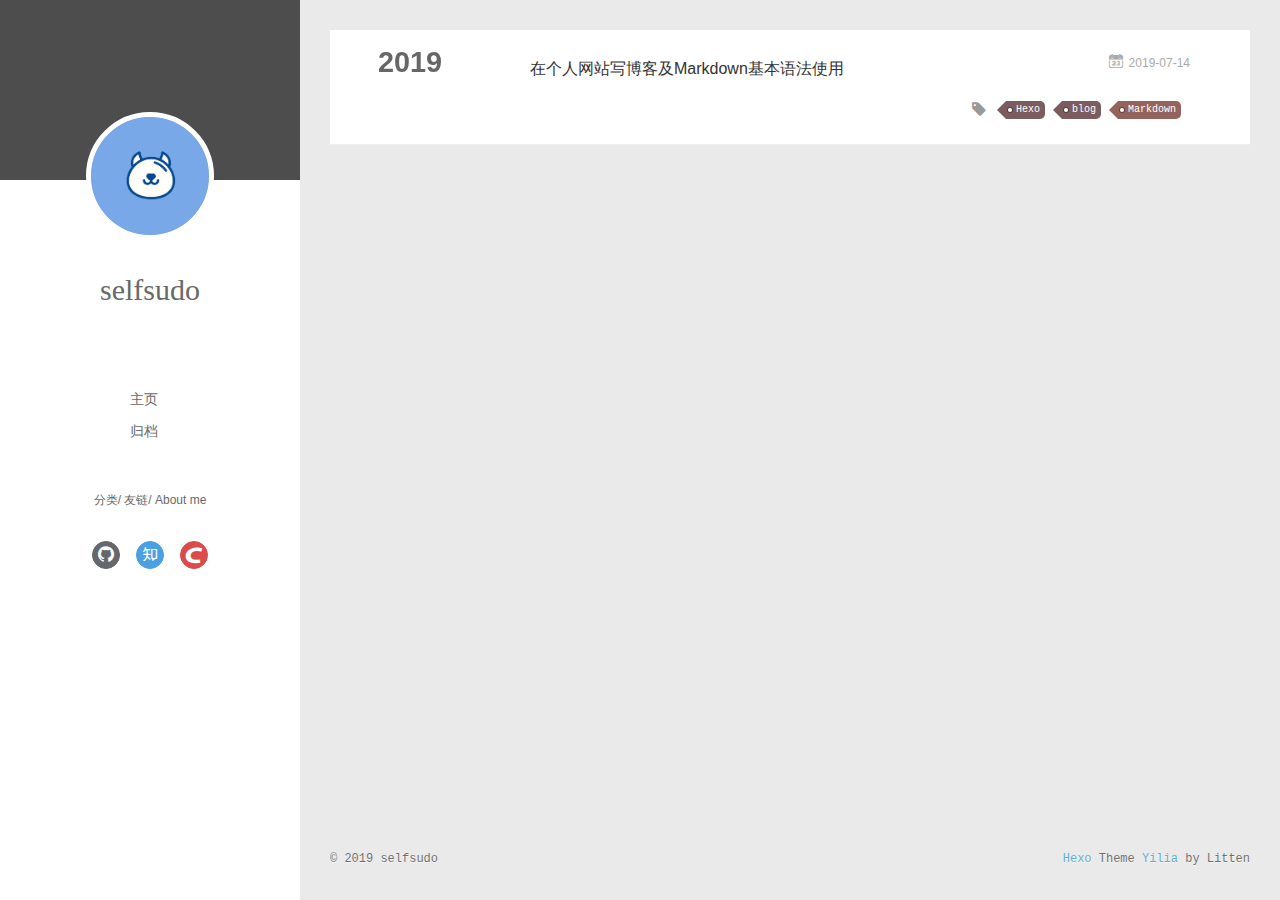
==== commit 8316bd46: "Site updated: 2019-07-15 12:49:07" ====
--- a/archives/index.html
+++ b/archives/index.html
@@ -187,6 +187,10 @@
       		 
         		<li class="article-tag-list-item">
         			<a href="javascript:void(0)" class="js-tag article-tag-list-link color5">blog</a>
+        		</li>
+      		 
+        		<li class="article-tag-list-item">
+        			<a href="javascript:void(0)" class="js-tag article-tag-list-link color4">Markdown</a>
         		</li>
       		
 		</ul>
@@ -304,6 +308,10 @@
              
               <li class="article-tag-list-item">
                 <a href="javascript:void(0)" class="js-tag color5">blog</a>
+              </li>
+             
+              <li class="article-tag-list-item">
+                <a href="javascript:void(0)" class="js-tag color4">Markdown</a>
               </li>
             
             <div class="clearfix"></div>
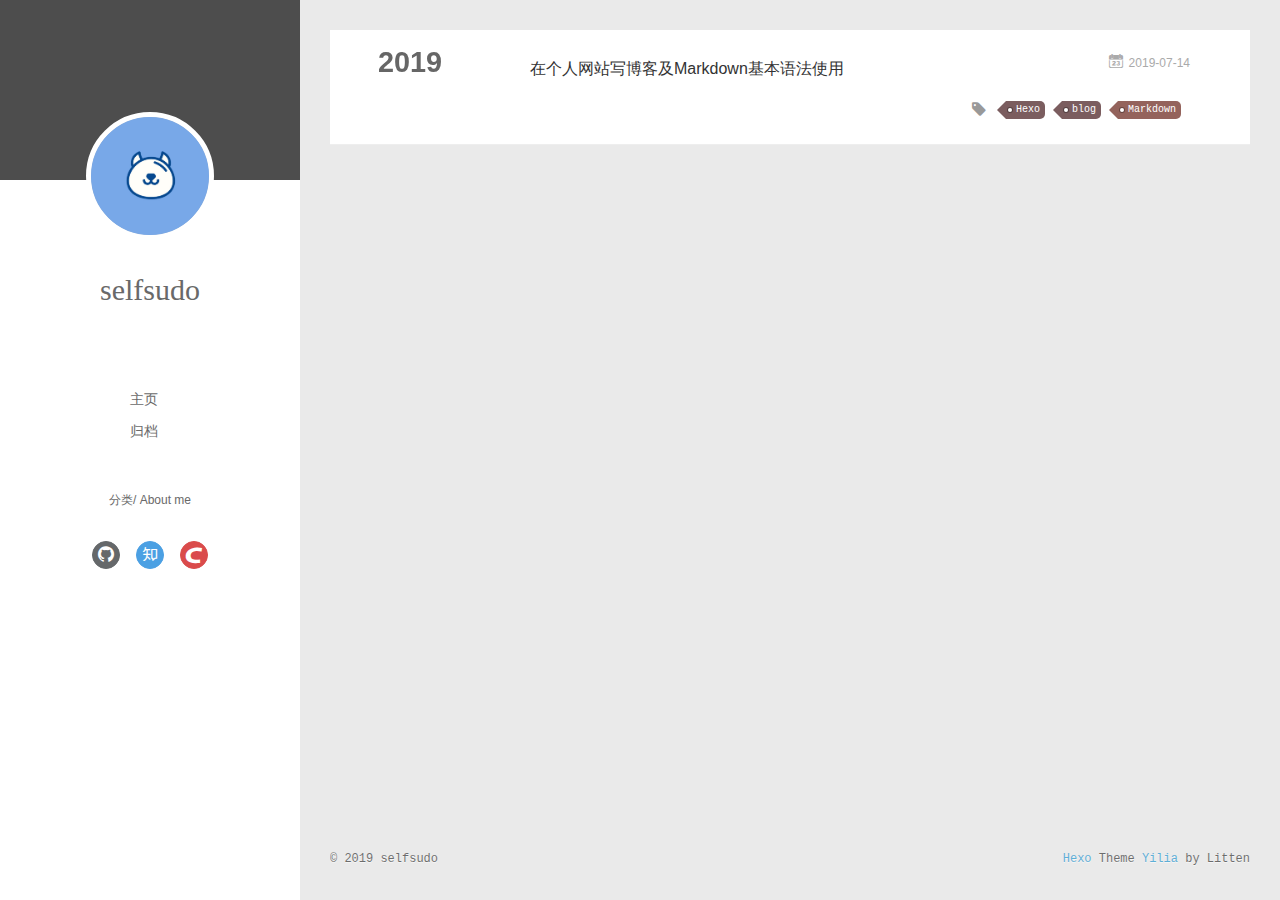
==== commit b8f4d25c: "Site updated: 2019-07-16 12:24:16" ====
--- a/archives/index.html
+++ b/archives/index.html
@@ -64,10 +64,6 @@
     		
     			
     			<a q-on="click: openSlider(e, 'innerArchive')" href="javascript:void(0)">分类</a>
-    			
-            
-    			
-    			<a q-on="click: openSlider(e, 'friends')" href="javascript:void(0)">友链</a>
     			
             
     			
@@ -264,25 +260,17 @@
       
       
     
-      
-      
-      
-    
     
 
     <ul style="width: 70%">
     
     
       
-      <li style="width: 33.333333333333336%" q-on="click: openSlider(e, 'innerArchive')"><a href="javascript:void(0)" q-class="active:innerArchive">分类</a></li>
+      <li style="width: 50%" q-on="click: openSlider(e, 'innerArchive')"><a href="javascript:void(0)" q-class="active:innerArchive">分类</a></li>
       
         
       
-      <li style="width: 33.333333333333336%" q-on="click: openSlider(e, 'friends')"><a href="javascript:void(0)" q-class="active:friends">友链</a></li>
-      
-        
-      
-      <li style="width: 33.333333333333336%" q-on="click: openSlider(e, 'aboutme')"><a href="javascript:void(0)" q-class="active:aboutme">About me</a></li>
+      <li style="width: 50%" q-on="click: openSlider(e, 'aboutme')"><a href="javascript:void(0)" q-class="active:aboutme">About me</a></li>
       
         
     </ul>
@@ -358,18 +346,6 @@
     
 
     
-    	<section class="tools-section tools-section-friends" q-show="friends">
-  		
-        <ul class="search-ul">
-          
-            <li class="search-li">
-              <a href="https://me.csdn.net/weixin_38364241" target="_blank" class="search-title"><i class="icon-quo-left icon"></i>CSDN</a>
-            </li>
-          
-        </ul>
-  		
-    	</section>
-    
 
     
     	<section class="tools-section tools-section-me" q-show="aboutme">
